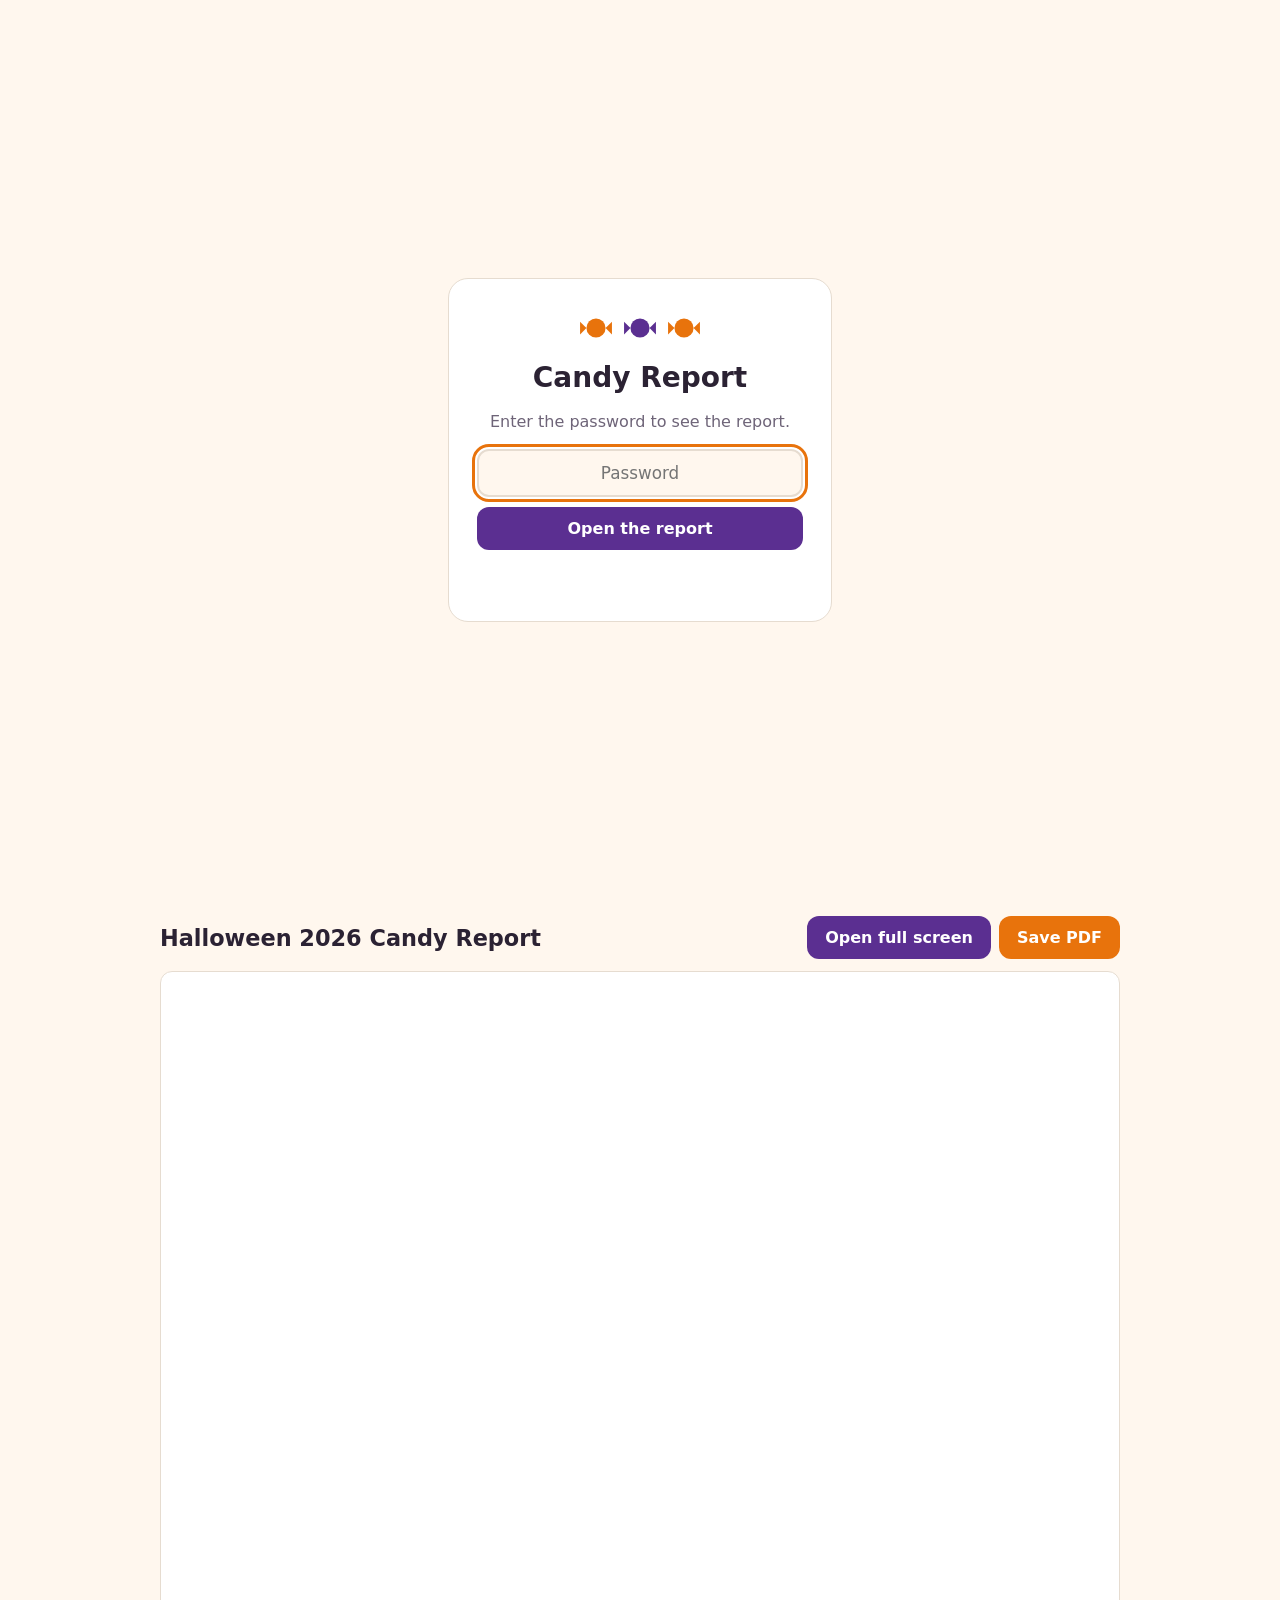
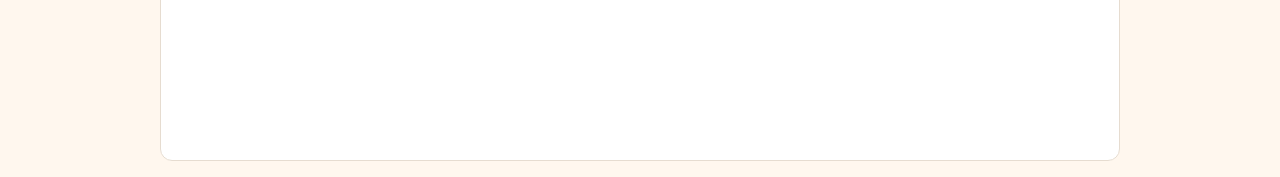
==== CandyReport/index.html @ f0f27c52 "Add password-protected candy report page at /CandyReport Standalone page: no links to or from the re" ====
<!doctype html>
<html lang="en">
<head>
<meta charset="utf-8">
<meta name="viewport" content="width=device-width, initial-scale=1">
<meta name="robots" content="noindex, nofollow, noarchive">
<meta name="referrer" content="no-referrer">
<title>Candy Report</title>
<link rel="icon" href="data:image/svg+xml,%3Csvg xmlns='http://www.w3.org/2000/svg' viewBox='0 0 64 64'%3E%3Cpath d='M14 32 2 20v24z' fill='%23E8730C'/%3E%3Cpath d='M50 32 62 20v24z' fill='%23E8730C'/%3E%3Ccircle cx='32' cy='32' r='18' fill='%235B2F91'/%3E%3C/svg%3E">
<style>
  :root {
    --ink: #2B2233; --muted: #6E6478; --bg: #FFF7EE; --card: #FFFFFF;
    --orange: #E8730C; --purple: #5B2F91; --line: #E6DCD0; --bad: #B3261E;
    color-scheme: light;
  }
  @media (prefers-color-scheme: dark) {
    :root { --ink: #F3ECF8; --muted: #B7AAC4; --bg: #1A1420; --card: #251D2D;
      --orange: #F28C2E; --purple: #B48CE8; --line: #3A2F45; --bad: #FF8A80; color-scheme: dark; }
  }
  * { box-sizing: border-box; }
  html, body { margin: 0; min-height: 100%; }
  body {
    background: var(--bg); color: var(--ink);
    font-family: ui-rounded, "SF Pro Rounded", "Arial Rounded MT Bold", Verdana, system-ui, sans-serif;
    padding-left: max(16px, env(safe-area-inset-left, 0px));
    padding-right: max(16px, env(safe-area-inset-right, 0px));
  }
  .gate { min-height: 100vh; display: grid; place-items: center; padding-block: 32px; }
  .card {
    width: min(100%, 24rem); background: var(--card); border: 1px solid var(--line);
    border-radius: 20px; padding: 32px 28px; display: grid; gap: 16px; text-align: center;
  }
  .candies { display: flex; justify-content: center; gap: 10px; }
  .candies svg { width: 34px; height: 34px; }
  h1 { margin: 0; font-size: 1.75rem; }
  p { margin: 0; color: var(--muted); line-height: 1.45; }
  form { display: grid; gap: 10px; }
  input {
    font: inherit; font-size: 1.05rem; padding: 12px 14px; border-radius: 12px;
    border: 2px solid var(--line); background: var(--bg); color: var(--ink); text-align: center;
  }
  input:focus-visible, button:focus-visible, a.btn:focus-visible { outline: 3px solid var(--orange); outline-offset: 2px; }
  button, a.btn {
    font: inherit; font-weight: 700; font-size: 1rem; padding: 12px 18px; border-radius: 12px;
    border: 0; background: var(--purple); color: #fff; cursor: pointer; text-decoration: none; display: inline-block;
  }
  @media (prefers-color-scheme: dark) { button, a.btn { color: #1A1420; } }
  a.btn.alt { background: var(--orange); }
  button[disabled] { opacity: .6; cursor: wait; }
  .err { color: var(--bad); font-weight: 700; min-height: 1.4em; }
  .viewer { display: grid; gap: 12px; padding-block: 16px; max-width: 60rem; margin-inline: auto; }
  .bar { display: flex; flex-wrap: wrap; gap: 10px; align-items: center; justify-content: space-between; }
  .bar h1 { font-size: 1.4rem; }
  .actions { display: flex; flex-wrap: wrap; gap: 8px; }
  iframe { width: 100%; height: calc(100vh - 110px); min-height: 480px; border: 1px solid var(--line); border-radius: 12px; background: #fff; }
</style>
</head>
<body>
<main class="gate" id="gate">
  <div class="card">
    <div class="candies" aria-hidden="true">
      <svg viewBox="0 0 64 64"><path d="M14 32 2 20v24z" fill="#E8730C"/><path d="M50 32 62 20v24z" fill="#E8730C"/><circle cx="32" cy="32" r="18" fill="#E8730C"/></svg>
      <svg viewBox="0 0 64 64"><path d="M14 32 2 20v24z" fill="#5B2F91"/><path d="M50 32 62 20v24z" fill="#5B2F91"/><circle cx="32" cy="32" r="18" fill="#5B2F91"/></svg>
      <svg viewBox="0 0 64 64"><path d="M14 32 2 20v24z" fill="#E8730C"/><path d="M50 32 62 20v24z" fill="#E8730C"/><circle cx="32" cy="32" r="18" fill="#E8730C"/></svg>
    </div>
    <h1>Candy Report</h1>
    <p>Enter the password to see the report.</p>
    <form id="unlock" autocomplete="off">
      <input id="pw" type="password" placeholder="Password" aria-label="Password" required autofocus>
      <button id="go" type="submit">Open the report</button>
    </form>
    <p class="err" id="err" role="alert"></p>
  </div>
</main>

<main class="viewer" id="viewer" hidden>
  <div class="bar">
    <h1>Halloween 2026 Candy Report</h1>
    <div class="actions">
      <a class="btn" id="open" target="_blank" rel="noopener">Open full screen</a>
      <a class="btn alt" id="save" download="Halloween-2026-Candy-Report.pdf">Save PDF</a>
    </div>
  </div>
  <iframe id="pdf" title="Halloween 2026 Candy Report"></iframe>
</main>

<script>
// The report is stored encrypted (AES-256-GCM, key from PBKDF2-SHA256 over the password),
// so nothing in this file is readable without the password.
const PAYLOAD = {"v": 1, "iter": 600000, "salt": "i9+t7NApYuEyCTHxR5Nxww==", "iv": "vO7kNORHmBmh9pd0", "ct": "npQwHpH5jATk0AqPQmYZSVbtn05bCXrUSio6FEFO1cWFy5tNkdvG0ADZXM/Y5foGq4e4LUH/PUqhp1mgKQ2ruNM1LXrr7SxqMwedUv8TKD2nwRhU2RbmVHGTDB8aazBUwPCdrXLbvmLLJgnyvk6ecyXOxwoQQO+raNKshMeFjqYUWlPLGA0cwdpOCBXOIx36bBrAlApdAICyLEWVL6FvySiMNRMKMeyy+kqQrQghBudt8ZKK5YYvhCWLg+T4/[base64]/nqAE0UD2iF/U55GPRCJj/rHFS9TOmW0VmPaKnanthHMBVJ44OnhhOWPYSvpzrOrpHgwjJASCMJmLYyFt8/vlKLHEmaR39Hl7aInn1ywsD9NhLf+TiJW9+raN8O59sY/ZUoORo5eEhM4czgFlblsgjQ3gKjLneUZmIAO2D/liKV6tiqXgccxSceqnA7epS5dp23MLV1/T7VQ5mpOUnR4LFfFD+ebdNzTpDSF7GT1G6LtjGTK+99fU7a+NapwpXRSQJGZ3ke/2eQ2JLVo7JvXcPONFNgXwf8YaQnjdCJEr4jX0TScozhvqY3JhhrGiZV9bQtWYhu6cZ/0VNBrF4hBeIIwqFX+DzJf3OebTi7fvCWZ//QIDaKIZycLCmrc0gWBf/28QadOnCkvtnWsQQOYZ4BGB4aXsCA6rkBUWjv1skTqmmYOnvpl1SPGS+41V7wPrJx1x4K6cA38Nrqc9WznpQocreteR+MiFE8Q6IUrV2Etx5Ya13azoibeiu8xIQmrdtNtAt7cxWDB1QbzOuy5MTub+lcT/RG661+FXkdvsogg+kP+aaTZ3CGdtyJPnkwOptkda6y7U2w1Ql2xvui0KNkuGzjHq9UMdkrbYRCUr9KREzx4ivSGMOGwjmu4PfBdwPJfGkqAFio8uNsRjcsbVPEjncRpUktMKpZjcagOQJQ6qv1vKi1GoOAhK1pcM06bOc8G/2NifPXSQV86Fq/uaiYY914372JJmcED2tHIR0iqW2W9h+Mn6CsCOjay0tYe+onatuHx0Z1rw4cTYvp7VNFPQYOzy+b4YSNyK45dluBxANGX/nmE//0enAzp8XZAv2v/rEhTWx9yF/KTBEA1aL2NKooTx44PlpTDsfY+W671dNPgzFWPP42/j8wcsgwbFKv7xu8lYwy6tP9sNtLRZQaUn4LSET/NjiMGn7dm/fxbXGfpiG+VCmkcWISUmZD7n6azreguoCv/RX1HkUbnUVo1cuSH+OWXvor5rhcQu2tJV12ksszgANmpczOriC8ftPWImVWqhUwEC+eaykZgxBsIPRHjQ24GVadU22Km3v0aKhYdWWndN/IP1FrWxoEHwcbRVpMluAGQ8REgFWZsgs/Sg9YhQ7eSXxkk08FK52Bj494EOra4PFcTWXBec7WppSLicewbpeuPMDycKMpz2tCcX45ef/JG6EPBFOD2nI9//qp9p4Pm0TsKLR5RLl7bJhJhbvcH485Qhnufk1zPslfVVBljPX7O3VmQgPNON+awNSJILn7Qjlne0fCZFRK/qR16Z6V5qJWg1JUD7jR4QWeJPibzlbT5IO/xhJ38/+N6ecLGLNLpO+SJURwBWk1IeXk/BQBUcQa1XZ+03r61HipXj91EbkU2Rv1Tm1eL8uVM+dFlFS3SNTHUxm2gzxgA0E5GHgKZnnsQS5/lJkSTkxOUt/jhpGzJbti00+E6va6J5krbs3lm+VHp/UknXvT333yVEp3U/C+Lq+zmn3OpiAX9rB+eMZ2G/CuX3DERhNOC1bhXocazELDMsNKAVYhhaXqkiAynRoIOr+gzWdmCfGBC45XwYVznqb8gvNtDso4bdkhI2Vab20GyLZzWbJ+VGVN1F0Yk3C637eogIRIgxwC7WgFVAZeKvPmfps8grxOdOAreJCuMyt8R68cbvYMKquAv5XtcUywzqJ/+Q+rGGWP8E4WV9WT7Y+WEAH7tMHL95Y9UmkBH7AN3Pz7PxrP5zJ44BUOCb0nUovCZSYBpApGx7OMF17VRn4cseQfFj4Q54n0XcIitDTd1UWl801NwPkA/WPJMgWd6mMPKavUg2PSRf4PDWpwttwoqI+9U9kuQI3OazZ0Tb0N5gCBOXrxTeY3LmZTO6xCkxM+XiR5ODeHbKMUgm3RLXpzb2j4K/zk84hrAr6NYN9hcn7rYgLrOMzi7cZAQP3ofbes5lxJCX9quxezrwPIRnfNjkJ369wS6dFbduQwHjRD8IkUokoVBgRjfXRWKI/mTh2WwTd9TVmCI9wjj5TnCXiO0xrc2ZJZ/[base64]/ykphuTxxGFpeIOXscKgRCcpNoOy4WYXIsjecXGqngN4e42A1gLtq8xWnClqXZ3OtU88Igl4XQPHKuAqfaoZax3zDBNdeFne0Cg+XZqTNfdrxI4xzsr2nbS0W9FvpGmsjJF+9v65tvcfJtWezecBfItqh+vzRZBp4tQvO/QIfdCQC/ZWY1v0UMm8AeVBTytF9PfArkUXJ1gjLa+p/CEp7U1nH+5/jzv5rwqP6cPLTYCMClYh7FJfBMDk7xwVq1/IUIzROiEvcOjzfxkVLT5XEkq7T0ZAFHqIK30F+AMjPDggCH8fYfZdl0Gr/Fc/1ugb77jXvcjTAKmKBLGSCcNFrkWUrhPWnyabNkaK3hcgFRuVeKZssaWnU2/wIH2LENgZoukcyCqVfMRoKZaS0OV4irEDPUES4SDUb3JWd4B9Er8rh0i5R4+Vx42WEACccLjGe+iZa24MObk4T9ue5208/wQ+TkwVT5jTf5QnbjGAa9CsEAwC+zF/nUk5mr6EkxE14OgXMzCxaSU6bou2OTgyUG6dsjgAhZpSbfTTufEnqJZZXVRr7bedov3Qc0GlL+yHxpOC316O5oAV1Lwln37gC/e5nAYpT6DD20RycSK0pWKAaJFiBpPjcdnNC+959iNqW/4axIav/DT3boPJc2zzKM9l16eA+jIBpcNasnqmnPag3LQgPw4YJQ85LgCZbIBCSBibCASorMp5v1keUiiiy7mHvEb/6L+gbz4SohqRYCiLn1ur9hvP4gqaYjW0uSdPoFj9RqXPZ7or2XWRanChkWmuX3XsHGy/j7+zCgl0hiwcgXNBwP9yn5miAOSWGvHOdIXC8IqTYL0vvg5EXOT/0gM3ITg4OIYv/yLvzxk/wDRtAyl2c7CXODBK0R9eCYXsIH9BsfDca5vRnrwNHG/KK9CUuqXijReEEegfElXuhuhvhnj8s+d8kFj2EnivSMgInEtcf25LewJRdSwaQV7t3KdlF9Z9AQ6MlgeVvrrmKIy3VK6tIM2kPbiG3J/paMsx+geSufrxvnGh0XLNTnAF8CPV/+lm24wDuayNO28SsekK+kvXYjjH8KCvM1RkwOqQ/WqfemeryXyJ23gVnw3icdjPy7JhHv4KKvZdpgceG4HGFyiHzrKm4oryFtlI67MIv68q/91ld9S9zJIk7PW7HU5xqMKPLWGx9GV2BphhXr2hbTae4pXA9PDdTJk7Aey6tzyXtPSVYXreVXUip5Mksu5rm08NoSOLSoWn/c/xDGs9MYJjLUXRwaD62ch2ONDXhCf8CRiSNqQmuyE7L8M/T8intI0/A2PXSfTk3+OpKC13VqM1PLMDIOuDa8K/mCcoJvpD8EO3MDaO5XPm3JcvmMrdPY/+cca1RpBELErGbDmSPI48tYGMOmqBIsG2IIWYqKQUCyNsg4bqaRPZlfDu1qfxWC6xl1VJPGn8SmfxLr4myEuxEJjGQp8w+VFRauMSCrL9oIw0+/GD8ywwFEAQqnJRKU/wDUZlonetyDvTuUbAxJ14ownG9Kaf6ZMPdHMNm0wqmhL42RispvrHAmC4WJ3H3Nk8ct3YVVtVatmTBHZ/aMGQPmh2shDfNx5uVwdICcphXfHaNmis+bzrWwVLOeGBspoj47rDCdDBf5MQyrfswap5w0WgKJtb1aO05wtkqdPSuu2RIQaJXnYZS1chJ15Z6kZIAaHDKw6u3Nf/Q4xFECTxCiAluYkbYepGkfem82GvBtnTvoWuet2xGCsZi7kI77oP2hByRH3gkoDmj2Q4mwFBROjLiHMunOzD/[base64]/uG2T+qCsquhO/pUrzGaEu4/l8l2LTBsQwIFAuY42vCcLnguwQ9xLc7CI+1w8PkxcQQBaJryoSEJ02Pi4svqjzwa4/Y4te2LxMU1QYV2vyExszlAGEkAFWFYhaDIyygryim53PxY4ixNS/zlu7XqD+58fzj+Q9+DJPbVyW8PQsVxNqJakk30r+LEvyblPhxwip9Wi3kmatVLlm9JOODr0Xqp4wci6uAKnyr4gwkbu7MbuHZDxoNHt3aP6fdbgLLQV7y5PYZY2muggCXeJoJmvp/ms48aTnfdhDmqmRzuTa1ckVi5uBjB93LCWfY38gczuiLDHYJNdV8BkUaFYgAv18YCX1ycEjmE6+ZnmJ9y8x+6f/godSlbs+yCiAURVHtO4DKL2hkgRNRzirx+de6eUbO0J2SgMhISKrZPOos4lELCKjDu9/GpfjGGKMm2UOOJbFAi36e+OzyAeJCN7DuaXmTIbXbQbdMpRQH8zlJuj1qJHp6K+Ck06MKMCqkjnnRUizUhEbvDv6b4vDXN0UyISNkKODH5jIp2qBrYQLbS2dYaupKNRuAUKwPPe4YOFqjbLFd2IHA+taMdO1ftZ7BNY0mT9BnEFnd//o+uTN9cID972UkY/WrsdQxqk2rTnPIp73VmRcAXFEHnQvnY4ymWcvmwt0eP16LumrvDXpn832ATcofe+RMXLIlPv+xQ5auI5ZhjRERx876XkKcyVsyUEjprhyOmbjGu/LMplKu2K62DSAKv96hCvXzMo+vCeP1xYxX9RbEBioeMQm0iAPqYPUEJfP/9VBvFeSX9ZXaWPmdX0NLemnVSkQTCHgsEy1UxdMJnQL740875Gph8JTEkDRyXDbwNDJJ8+xQnpMswRpEETVvp7H/FhnaYfYcEEE/Fcwqc0n/d9lmTs6kY718dO0hYgMqqFcVb13qV3LMG1nNW/BDjXnyrdHpMaN9QeBAkkKiBL/pAz+nPp9jWImRH/CWK/B9Fgq0q+Ak8fb/[base64]/dtg8SSSHpFgbo8SIzIYS10tCOg0Jrv6w+oq4DeILR/G+SHMspGDYl8ICVdFuZzDAtY73kgrhHKAaBWsPDL7K1ZZX+rPWgAC2O4Z9F3sQVM1TyIAhh+36Pm7DmBWGbuV8S0NadyeY0QoJ54lo9jPTpLTPeXCvQ/bzxVAa6TL3UwyZbwduBJ4GrYOUZYEwUBroPqZw96K5Udz5Qbnh3fjUHggC/D7AFediy8hX99vmgf7g3/AscfCWJzlXpaTAxDF58Wz4mnfIKsE5gFs4qyFaemMt88fEkVElGUFJgh6zkGoy6FwO59lvDwDHNJAdccavlWbxjvz5mDy9PIeVQoWcM9XXa9OENkfh8rBBcc7bJqkDBMTyTbIJvboXJILkS3zmgaFx/6j4rRM6AWwhicGz8kzpb2+wTJPtX1nszjmpwK85r2N1Zsdkb18/JCocDhYj9vdHpQ+ISR/[base64]/Iu4Dgud6vH9NFrGZGtbv8gwu+BeT/IjBq8SIYkY2k6JM8aVN88Tdi21H8vCJ9RRycLrbB3ocESp0qw/8oe0TX3fUTY1hdDVkzrwIy31UF92S9KNWg5UQZNdKBqfsMtl+hRHmb3sn0vHBuNu2CKjswXMh+G+CIw04LNpk9qlCmddWxU1y8tBq6vnZs+6SSkABOx6pDjvKgcJ39ZYeqSfjTsDyX5+MC1OJ+K7NvFEGT6vriWYAjnKNvtkjbGT3GVEkHGyHeE1/kZzV8vGfijnTtU26oDjZJ635wJFfHCFfL8a7BT0m0nCve7dA6movH2anSy9U55szTn6l2ERZ2jQJdlqTYeC+WP1PcSqY8lQe/V1HczzJGd78qqvyf6h0hW+RJNgFCJiP2nGgjYCXlSQukkNth1puRWx9ymTYGQrLt94R/[base64]/RgFUi/UJDN2fswcJoN7RR6p6MOTei5h3BwFh4Uf4K9wvtBc2VuOkcrsNB2AQWRlSUeY9sFsl+/KTNhiV6j5YIobYS/CJ1iaRswyygn+afVp0UscNfMa+lA6s0FZ0O7CMhBP6JE5ud6IAEgz2bB47v9qfv6igfeZFY9/UvSsUKpZb2sWjfXFgCLnLq/TGm8z30AT4d9Vz8VvXJyhA1w3LoIcZcN0Hrt8MkHn4y8nfS/q1fySFS/uJmQ7Rdi63hCyLiU2S+A6LGmZtSAYpD3i8e9k7ZBeZjlsKMc1+TR+zAMe5uQwx5x9PY+8LsbeSYycqSgN7+XS0mjwzgoOu9FkjcVpAUiJhNr4mRoAel5yg2Z2wkFbz0z65INw367jwWwcS+gnCvk5ZyGPuB5d8iqPzsR4IeFVEBhu5tyGAfgIW7tV3i5XoBhrIp/7kKyM5ct3kJZIFhFJVuAZn/B+6qwEfWMek24QjOKLyy6taQOpJpQrwgGy6KzlPixy5gbnue9aSUeC68T32R3lPqXfHuJ+jFDftuuy80wkD2w4hj5sfZHAp7QYSgN8mB4VNWCZbQUmvRPu1Knmam8fR6NkAUKvkd66Oa8PAufZDPQHWMVh0W4PvePbc/[base64]/A999leFuG/KznLeIg/AuNLU0YVgi7deMwmzOlGqjFhVweUmNy5uArgyI3NjmfxOJ/w/IA/iHz9cWk777FLW+vGlVQdLRZrP2LxIq8cO3AS7hq8eO/7mYe8kRazwMPFtWNBAx/rGZ8v9x/53CbynzQXriWlfDFOW4o2XDAtCQno1N7ncOcx9RKu1Sb6xeTR5HDIMorV43n1T7aWKZYEaboGHDW7vqmLp1w66NuekGWKXl8ekQTT2/ZBv0qGJa8BUnuc9i8PsmbqmljqNPm5KHYWHI23XJB/1tIdR8iQgqfdYbJVD751nCzVwRV2mtIXuS/hJyUx5NBET5wOP8FmADHV7c3WP6WcbyAUIwGaGnp/ciehMpOsQwfmTkixTg7QK6SdeOENMLy1fAbVkDXu8qhNS+h7YAyyVZdz+TTMHJosOu6KY1Ln/rtn3XG03tGrZAc+0Ve4tlX0t3ta0nhlfNCdrJ1FxB7HqhP6GVDmZPP2Ou9VUNjN2QXKod9MqCE5q5Cx0WqvgF+nU5tjAt3AVb2HfkclHw+iRTpd4uZHJDxnYM9kU+lnJaQsBLRFHDYMUcJiKF4FZg6vMyNTsEtpRIkqPSUS4YJ/+CfmBpq41m7eIU6Gi6yAvoacuD2SVvBfTTcv5DTS4q6xLs5at8VlcrgWpLSuwHnbV4SExlmhQIxjCilziJ3itpp8mFu7627EkTMLDz++oOrGm7d1tIYScN75g0MSWHs2RmnG5CRiNeV8QiiXIc18ph2aN9gmwIN+ujbiWXxBi/J59SvHFT94uv4PPPk5E6ULEIWH360Vu8fY0tXb4hjjORkFrXgEISRTYcfhbY/3YoyLhNJp/yjHlG6o3XKL+4kRE3peia/l1n6WGH7AEhXHulOZRr0oAeOy546M3x3LbGVMv2nhSBPju5NtZ2c7NBelq84c+KK+IYWlft3jRYRTTDeGP7I3BZg/Vi1bNjrnWBK5ZR/MmvIa9zfqf7QATg8kyr0r3a2RvaBsFdN4Gc5/C3eYw4kzp6Aix8mlAgvQ+bNEJ1eBIld8EizCzw39iAOQLxTHhxmmfclfEJl09gOH18+8tSIa+p75HNNtMqsPr/PyzL96/IXKzDSaWaGVfcAJmQZlGH1hCY/bpxoWZT/OJ7KekMpVIDOLXwk5efofxPZjf9CcILLDen1SKq6gT6dBhEjcK1RD6bP4btoZ0Lji9ZUHCp0cyB0xMbLcBuEJTUZ0+DFGRQx6+5MILPHVe0epKWX/CT/4WEm+3fNzigc+13V7B4hu+0KqxOLU+p6CyViwakljWXAoJRViaeE3TdNt3VwNrjxy1cV8hXo0/A01OrO25liotr7jIG2CFhdUpZNAvDXvpEYXt+Ixst6YA1KOonCpFVNgu7pokP303eMaJVuoz58+yKmQob8NX7hk6J8V/BQBkMv+KeYlsdVoRclJaYImp3+Ynfb/GVmrfmXzyY1y4A6ofkfmA6qM0iBKjVcPIzsfoUgT1kXGTRqvklNty6ZzB3HcfOrLrIKAEJ/4xo4xeB1MOngRVvle9N9XuzzgdP1Kt0AKgYhI7f1bbtoS1w/0MUXJfAL22apPZD3+1JM6V4pf+sZdmNxF+6+pQmBlmrllllBF3jbeanR7q2Zut9qWh9nSUZIk+TJderx9i7V+nr7upHLlKaNLVf4X96ciQ18i3ljfOJMjGgdw3h5EdLiRPR+Ze/ksDcfU70aXawdQSEWs+7nU9fureOn92iRMvuwxBbVnatAYWISfnkd4EIgYoa+vTcBTy/c85BlVK0ZeSbMfiatWQivV7xYfOyW0NBgFjwFeWtuHn7z08CkRUGSGewxXOR1OAF1kCSBHmhIWhHnwUEPX5g5lPLDKhnaQ4AIBh0rmphWpFAA62Vu/Gu4/DqCe0r24Doh8cUkqhSN6eZW0kbiGwLp0suXjjvuOCM70N+2L902PdPDw9FHlKMjjtLGSj5njxGJ2B8YnU0J8kQq1Nw7KhvI/EqCz0BhGlBUagYzLfVEalLa5EuQugPtc2Vm2K2KXtaugZreSwF8aZYOw/nf8bjAxUv5vIIafYmMo+7ObJIq/Q10ABWX+ZdzliP89/5UcvQqjXIOVr5vctTOqfDUqPnxkcDjYEMlRfUks9yV8I19aEmdiil3iS9sYhpzcMalr58c7GpR7pldtaxTryyLSNgMVlm+jTUGKQNx9dZUAmRdGsfupaIu3VP1lsH+u46HiXUC6ID7MUcxDE5FhAkLsJiy1FbR5J3WC/smN8J+LM2WKGAT9aSKvvF1QQbgXGEBzZFhU1hntVBfBfDjLnfsrPxohHEoWVOC7MD1Njg6nZsFstRb/XAJ0oFSMZ4heOahTz3K2BTiAbfaruIu4d2l3w2+LLgBr67RG2AVI4gVR+PHK+e+Ap2YNlEzu9YOfde216zDERP+cqxtbptTvKxw024Q9jElLSeY48thxqnGmp+EadQGjEelaB1vP8fl9TPKFzfMTTBGniDQ+bBdW1BWK8O4v6/2ZBwTs5I/i3WkSH8UHsVi5GZIx11QaQOG/AViSDheaSQl+0f5H+wvGd0dHfGeebPv8knfe07i0m42sUoG9nl7qt8W8pvb/HF0oXXZf1oLXwQr3Q/e6+IyRk0hsP3qiMMOR7gQqgn1TjHVlTSQn2HAojD7MvAvz7qeErBjX4kafkKhV77hIETglcF9sRjPY5BF9B5x1Y9LyglHlNiv3sv6YcJhpe33cR8/2IDFf5BchKgOfJEELKUIIVezHUbU8NBvcg18UJua9jEvhfvkyY5ZYNCqW7pEYmr9THGsm8uiwsdl/phqGjcwHpeK6X68qpjFPVyC7APlSOgGB0TBz4Ly3tGK6u5lFiOenOG/COwSS7kqnf03p56MaXmn3+qSdHO49s0nZ3Iwwx/vz1/161KuKOndtBHFJhI2o2PG1qRCvYoDlROuvq2Apf67kFOMNwgmcHgtEoo+TcgK6zX2wjL9uDfBcB85SMZUkdsCjHde3xLQhpaHltSh5luzTKGfXs79xFkBp81yynemFgRFWj+Cx848VbtyGlleoioEDPPncA7H+aAkKYDKfSeuLcTRN3u/m7q1bN9ZdHo+EpACvTD/occLGTxx+CXigfQz9yWfxBURzkLdoLpJum+hQNUURjMIVwlJtO7rj1NFtbbkYrPBCTQPaH/7/qs9D95f0CpGnlLl9cYj6D698DNxJdJKPPWDH7OTRZqCnpdwna1wEG/jzkPOXN1dh6aKTbAkBFqngvmKrmzawJb9Cm8kKfCW7nyr5+MiMEkJ0b6nMJv+UhKh8dsUDOPtrOu2GCHetKs9G9ZGEnlnpgm8MVGjPTWXLhu/Pc3m6BR7qzuHUAz0Mg9P1yXvJPduJaSxX7l31hj1bReecoazXUwSkpq9meJjCSjmVQkRMI2naa3O9MgMBtNvFFPMNbL333eS2kZgytsXLViUKmjar/j2aSZYbRbd+Q1nrHVxZz/FVs0NQhBhLHlNrcxTCFtHsUe+z+PjHoaCUgSz0CzK1bNlUWo3eXJDGFZsxkDbUn0umlN7ddnpkzjjpnYcJ5At5gFlJUg5ZPWCCcXDzoz6W/EGCsRqVRPKWg0Q6YTF63mf4eTsTE8YXkX4FmI/BJm5flesfFWYAzkKJ9Bzt0IwcW9ncL0y1SmrQ9gPCdfeZ2v23uPOyoq/ePVgMkBCSguqXDCmkakQQCJ2EeP4BiuCYnfqVZSdKt3IOGBhBzi428NcOt5RlvRVcUQDhehiXwBzaLwZaSY5CLmvtZLp4XSh/JuMPTJNDkMjYVXmRuyxAP3M9v7H85zL8IgXBKgCzs6+RQqwLVVXsdwR9z4mN/mPmPLQOJJ2Yxdi6ygCJSR744QwSXJ5vdAgy8RVk6AxrsVhiynj8Z/Ev5POYuAaNt0ZOBNmhdHwt6Huk23ylsV3yVao0XJLbwItv+UvsXNW5uRu92NpvX9rX9ejB5wwOK9ckKN2xMOV0c/HmtC6ugKFGTaCl0P1lkGE43bJlzwqSKXbabrBxSuZUAAV93fgjej07CqKUYLkWQ82WP+wQjw0AQefIKXetlr+fapndLFhCijDKDClhmeJKuQmaBj67OStxf65tky/wh8TjFEdH8AD1boc5Ywn08jEwNmu8KuUihoTKRyVBj6LWxkc6dWBsYT3U71uXAxHLI+B2d/CCUrcqwZ/3BCopd2aF5dCH0mjKPAJwD055tRviDz/qAcRgZP7mf2DySmMXmiKLidUkGmDY46gqnpL6LtqBycHWt17pCd2CwiH0Rd7EFsHALiTiHm/4H8uKL3vhCMpHE/n7Q0eW9U3ror70mDpFjhYuXh0FKsk6kJAS3/KyuvIVPgfrYpB/qbteF4Hl2IdhH0NgOTSi2AnGTjlmGOtNCH2/tBrjwzSxFi0HcP+Se8LRFGSuxARK4EPm1wcYujWtx7ZRswjUm4HfT2oYToWta/v5wJxM1FzA6JAzapQXPyeWv2Yp/px9k+C8vtf3U5fGS8n+D+t5k0649Q3bUxtRk0/5tRxVkiO6e96WQMvNnn5kR64hUFYxS+okXbKXe5fTs4dmdCds/jMw3LWxsskm8UtB/RNB2nveL18hW1VZ0ee1wQrn9+8CSGpVEybajYG3bm6Y2BQ0tLdLV/T63NZRCMG4J1mCO7hFEUKhf5q/B7ggHOZpn3zQZPejCEWUVgOEkcaRIF9i95TsTeBno8368SSu8EmKXkgM/ueTh2EowfZPB+Ceq7P/GltPRG1LokRAnchqgzG4zIC6036rs4MVZtqkumv6MlQO0+Yj5QW7Nb1ItQHOnDL7RUdWfaolIdfLDIMZh0xV4MLDpQs+rtIqfcqYeM1RgxmSmUftt6S5KZssqSObq0GICQY1WRto2hfsFnCazYmzq8CJKRet0Y3kGX+iKtVSAE0vhRdfCMDTfuOGr5/[base64]/xMzd3avGsqdbCJf7XsimkOG824seuLOevPp17OFMtSCeTPfFitNTGGz16xjpn7A2OkThASN41ZRdsSrapfkAXc00iqamVvlFy8tvK/gWY3rgKJP+7iPoGGuNdV5SPhYOJFLRgLVTuzKmeQYfpJpXFMNGGhOYUa+5oGMpeUc2BiN4wpvcGhSkYL2cp+j/6xMlBbkicV6s26CzLP0b8giq4qJJkwEg59erH8fwcXwc4RaJ4To6tHDV+AITCpyeYtBq4xdyoUyZIrZrf3PUHJyLYjg1mnSQwv5MM/JjEtigdzABhq//3NXqzgfMNRMOaYqlOt1dB1M3/loqzGo/2PahdwHF3j6BAoO1zRfwjJQZnbx8pqnZn3YJ4ODVT96YiZ2qyxw2HYxDh8dQJeOZUJ7jX8edLWvPGvNVn+2q7Ud/B/FZM908ns1qNdjetaH2Zrgul9OnMdrwpEGYbAyiA0Nmf1FPq7YD4MaHYq+f91E78nWeUNOoPrknfN9+9jGrvlsvPw/npFaK8kCMNoqgNOIOOETylccZ3DbVPRuWc4tbm+QH0WCDrUEKT+oz9/im8moyQOBz/[base64]/ckGvKpWRMd7/EF9q54JApqmsd5n0YdHQXO1VC3UWwyv7Nb18wDTrzoOwmsdFZzcCiXo/4pWcjCG1rn4jgYc9h+lrUCMElEDa1LgJw/yRaaWW5ZUBrlELjT1lmDrBwxwY7fRLdejxA0YxTlg08mfwAD7aFGKNo4r+0ERqSWBT9PzNrGneERom7RzLJhIjK/JFpJ2DolyrBWhISIwvmJHes6smbg22heX7dgWbfkxH0mXb/JhWJ0deld6znA4cZfGv1ZOO3vEmE02uogAdzSJ+fLIWDwI9uUS0WlzxSet4PT0Ncf47iwzmzQ0pnNO5eo8naVSpUm2xZmjCQsOm+uKU+2h317olo9iwQG+wJyFI3FB8utj9esdK/S+CYRSL/qbL2s5mSRGoE3QqzIeYzcqVSNNMEmOpptpt5vzqW0NmIzB+NAplG8U81M6pVZHtH3aL5ccEo7sSaC2yh/K4BiVjp11S6fyWP872eVq3CexTibCKYVCU9wSPkRKmyKf1jmepew8raa0G0+axMgLHDit2p51afnzV7kRtRqN5I8WNCjWyn0v6mOJfjU1MmbHj5wB9jpAmtL9QKCm4+BHc40zOdxsUCiPvTwGYnpaMhS33aZoUOq15BB5jzwhS4/41MNSMY0Hy7STTJwfOvJo699oSGjT12NryvICUrTnFiVtJWdt515565/ebZ7R30bbk1srX99y8twfbm26JOD3Cf4bMhkv7Z9h5iVYIu3v6qq4nLbZuNwfOQ+sr0vLtqPSvNrOA0kzFI5cXYGMfrtDz7Ts8XtFYdhWOsbhGz65Tt4031z2nq/OTDPs6mHMC/1jdBQ4L1ZkMKWF0shVjCoVLDQ3z1PknSQATr8bnDnzhKiTfkvaSyEaTFDXUOYjbuo/DMVhT8+D7+kLLYhdEKfY2SWzgsJKwPNRcQgqWYimXpJc4+eq7BTxL9gyFEuf5qfXSlCp7zIEZzrlGxNRb9coA/LurYXZLe/2WeCOfphzjhXka2BhTPxRauQEM9HhRsQAlrpOAHUTNg0fCSUFfYPU+VmSrY6kfbAAi3dveyOWrN7QE2GIrkHL/77t5AAbg9qqweViqoWC/iZC2Sp3RSenfVjayTYWccwAyP3x3J94vW/6mxQ9DZV/VuuRojrlT+lz2Do/wndZRXrSwaK79mxflSX0VnF5iFxUKVLgS5Sdjzk43wnGPsHaSV1ijI06kf9drXKplHGT7ljuxzINQ1I/VUPbe2szfFgbbi3Zpu0ALZyPR66Ho9PGlmXZX53qEat9J+0h/LyaLvuQOzvv9idz83tqeRsXgEP+/muf3TWE20c6xTqyq9eXAuFKLhGn+E20x0EuAUyUGAkFtNlx5qWP5ByAYEEO0e2gMbxqLKXj3JufHpVm5WHtXkRm8eg4XD/DF8T+I5cSEUJ1TSUaT+XfGsOdRuyo3gKeLuJflAlQ/VWjZUAPWEbnsxz1yC2w44LzbjrfUqPMZM4mxXEZwz5sXWoHP/DuGewC+NNW+7LVWAVR604+canC1pwvkSdpA12mibGB9uJDI3PMYV1ribO/PGNWsdzE3uMqsRHJzKalsTWOG+9NPI1Kj2uOf/DNkoD2RzGByEBGgwLe5aPxnu6//B8b8ua8OzNBYqKygFAePve1efzJWwgIZCIdhJfmXht+4Xe9KEmn9pYb/NY8pc2v8UKU5JBFN+sE05TvzvjKrqamcnQMQQPgjLmSWX2F+mbArhZNo4FrwQPvXBVDIgpJle+lo9syqoJBY4nSPtwrSIWS4zdTE7SKdSuHbIc/HUsQQqn7sWUKWHySslGXZ6aw+Jo4jvrHohKh/9CMh43MiuSL3y4GhGz6LpGP9DAeEYk+lIgGh2OnI/BDhqo+FDfe6flWayLFn9EWIh+/e1fDueCykmEpXkKiShEeq8yEQ7WI9CuoRfztYSOIlCXoy0gtoDy3Cyg+PN9YAPZywlp+XTa76TV00ZAPy2aLCTg9ofFv6veuxt4/8mo8EX6fqG9DALHepj6ONXzD0kbSAw34nYyN15xyfhlMqhHMNpUehhK9EJ0jXQgYW5LQnl+A16rTUl5YnP2W+CDA5Uh7khFmelpdrDbLOd8GRxyaNnMGOwpVVL23RnuUyCz2oTc0xrL+RYqrnTpSe6wqj/4LowQRGhkwbt8NY1duBDJ4n1zfnRu0Y1/Ru2yDGmxSUq5SYMrNMSjzaR9BJd1bgpt3rAmtqYPAy8YlkqFlB50z5gZhH10wkWunAUixaxjcOB/6hTdYiykkSVOFrWgjflkj+hP4wml13xWtjmC2S+3PRgnpqWwe/ItKPLDUvCE/X9ISMOgkV+RVYhC5gIXyT44M6J6pUkwW1ySK4Cz5rt7f/kyS5TxdLSfm4HdVlT83Xql81lUFMzsxLbensdNYZK3aBUtffx8DHEsG9+j/g1emROWHYSNUu3HlmaAdNQdCFdSEaJeEbRkIRxNyMQMh6jF6A/9urTUpUZPr8lmJnk/1BS9OvAV91cwMHgDF2FPfFKnN5OsR+sDb+L0LynrsG25cejGUEnzOl4t+hATky4VV1+Vy99GzlzRkzDvU9UbA5RtxGGdAkUn2DYpUP72PNXve0i/f7v2u6FUFUqXTmsMY5BAG1KmZhpOSKkggkZoWr4AwusxhhBsdMszzeSK4FNjCYiRCB8U1zdKY0V+ZLrG8UMlCNqZNP1Y0/f9Cksg0Obj8mpp3L+9zXOC35G1mXp/JRLKa0ajyVWpMBwkzXU1OVhYuxwSD69gN3WOYfTlrJkXARp8kOBOJJisGYa6xGIa7u9Rv+TT60pH2HKTLdG8WqAM3Kh8suiVevkUDKKKQ9k7wla12Q8E49+Z+1j9glftpD3okmQ1RtY4OAjK2f/lFcbqa7QSLkq9mBAHL34YhLQZWJKjjukJS8IazxK8dQNsvt+6ZctZoUMp02u/9IPwv25nFgktER5y+WDgfVtF2jInjaiieaOtbIv4tfuGoYAJ9ZfGjbScTtF/PNms5mxh5Xvt3QxKiwAsnk1DAiavVw5fY2PROopHMsQNnQbggBXLVptgTXl7AbNKAt95xKbAI336Mnjee/IrQJdWm7jX7ebzsZ93HyMjFSLRyEa2uZQDi4Nt3W3gorpbtKzGE29ODpJS2j9l9dRxF76b4Oe5Fa7/[base64]/vVp0gDerehzqacw9ezQBHgy4jgcHyoAYiMhiYStc8hFHL2f0CxuHawOyTa6xardmWc477+QBV9LxTdn9Kj8EOjTc0+SkkYtThS7cnslDnsaDjPF6QToR72rQKH41A0AAUF0M9wacXmByZk93MZL9RZVc7lkbrv01oSVyKGn7G2Dmz33/4nCRosZmgliM/XNgrglZ9IEycBS64VJt4NsgJMKofoc+vMKYs1a/PnXy33wImQ+bFEXtv4NSBHYOjY7C1kZngX4PcfvXqqWixZc3gA38yJiPB6DmJxu/wA7B/wHAp1/O94G3UNmrWH7BFnWo+v2ivxpEYy0Xw4gVP3jQ++wLL0yWrPQkpVGmX9YrO4khw3tyoDq+noii0nHd34QPFl0afJB4RvJUCsoPlfB2rJif/8cZggIpp0n8iNhrdRBlyOKtMfoGrplmFHfSB/9huLOgJ9Ci6ShzvLOGb4sCuiCJn4GfA0Hvmec5ne3DxpB21OY5uEOTfGohcZFnMQ8FHL1uv19Zc+NCqxKsfTqHmywIi6u8Yw1rWmI4ukAJq09ZOUT5a4zycU5fi0FhDzlKT/BQ2BlupoDgnS3ysjE43Aa1OmJATb1PWGb6TbMsVpCMwTCBVzaEJ1E/iA2oUx9uVPU4gEV8/xVdcF/pyLZUng9KP9BVK/w0NWDyLMQTzIabMYJF7K8GxTEicI3C8APv4966KFotzNe1QiO8IH04LAKuVms030OTOKBpRR8GxkY1PHnBq/KD+8u4w14qcDDm/l9JDIeOZ7DtcvvZqZ7PqG4LlYuyyAv/mGg+DpygIBW6xSGLioLQVTI2sZcHTI7Ce+fnVoq6W4EY7lDxFQCWH8s0RqmoqEUwUheppN699UrN0ZcIbU9yL/gexHoCIb5itTpu+huQ4HcpHNv8+ekzQdomQ361R5+if42HDngpKqMM+wLpRF5bzWQ3nkJlv9AojJ8Ic8LEX/kL0ehfatKze3YS6bvBqlQGsliwzyLCS8Q6EORwDAaAHAKWe3sU8JeWe1EfwEaBdGrWEq2TyhF5hPViCDWoIkSp3p9oBJJ6nplMr6rHZD6fdVWNEv/FIHcrgbW6xJWih2/967PlDwVAwt9GmZKD2Ykvn1L7Md8nkfenYR/Jg80zw7n5iu3WzdFjis+I4XoiYlXLsrNjEbB9fDYDgxsfXx6GX6jShZzwRwQcPUWrpr1uPDIpZ/CRtSf8uNH+tfdb8amjjHTQ/l6F8EBVrPENEwrjGkqagOuifxnpFvgaLnIU8892F65jy3UFmrYqfB3Slba/8RUiyiHLw39ffc7OnwBmSpmlP+WEhS82PIt+W8HxcXWvUiFlsHLXWy7RYKfoOUs3dEEQhkEK9CPfetU2/ckK+7MKngMHmzPCu+9QvApfJrobPx73LQ9Drt8FUtZA0kHZ9wiKD6zIHKZpxb1t7OyI2aSQKnNPr/RoYxwh+j1wQtYGeMApbUPYKHF7UAfI/lst+FSR1h8nhklZcz8YvujCpblqtFeZPMPdXtXdAdUZdNaGYsK7T0nlVX6I91kPZSJctABK6vJmG4jV8v7asbBOaGrWXgq4dkttyP2/yZcYonD+ZQo+kCuupUuzW0B12SvMxLRHnl2CYTXycy6ukbIuS4gcD4xY5QhoukYZOyJxVpJaDRZMOKhrUGN3R8g5SZGQuK+UP03NbMOIzITEaKzppgcEh5HR5V0HhFb9fdxeAU+DI/0hs4/4yqUuSval6QSX21QNxppmWzCBN9oGHbf6Y0tPGvYr6cbx3YQrIIho6gjfEiZ5ChbuKCfXTntARFwU+Cz8/d3UxjAyireVU+7J9wchWvHJa9BCn3gtwZi07ovQPClvQEb5YrkRNhM61oEz04KTQZw/Js93nAvbQHP5ZCi9jZFUf72ouw1smCpMTeAGOc9RyaHGhvRhCEGWKqZKYsn/1CdZsAbkXe36zl1JIlOvasOwH4e9NILzA4fcMl2cvRmr1nveUw6OsK0wrWoQOVi3oSc+y7/BzDOkbJoNVOzWmSTzW2I0MYlXAahhIl+7/4tXWt5Nhlqu1jcGEvZUFbEDDpMdCgEP+3QHMEK5hMbiUhQ771Pd15eYMSYx1LZ02EJM5QGowMC/xJkyAEjH2XBoNQi6mxcZxVaV/[base64]/WLTaQ1K/IolWKNpl6W2GeMYosw/ke8TDl3kwQfysRQN8cXAf6JJdH1uLcqNx832tlzmKsTGpDTZRV8Wsqzqm9JeiCs4AY8zPsYmL4T8Wzwtiu3mGdevy7LG2IuP8LMTVES+Mx6DkHodbx5nwXpgvH+R6KgMM0CIg2SRGNsjQ95mOCfYCfH6h0aqLoeewH/yGq4hiQBiC+9Bl1I75oqt7xIYpxxvCOIzdvm5cndMXSB9KCdHaiAw9Ai/QEe6a2x50kSHXduDoE9+Atb4vzGR75g3hPANIOOaEqTZym+gbX7tk08HC9hZMSUH9Xoi1sKSCHOMTOVRdhYqfP7y7gZwmFUxBNL6Sv7IMRGIdRtrsX9qg5S87M15YtwvTrPIklRAhkkrPsL8ehstpLzRBLCYTjnLDuZbU8cywm4ME6Y/vY7wwe5giSe+FTWBJYXeS2yObRRc0XCk0jO2ze7feGC5II2nIzs4o0dQBHWbQ0WWOxwyvoUJETkSTEP2BmMuzMG1QIvPevY8VlQ0njpX/foWRyHP/X+eQVkgBCNr3kE3JrJLnwRS8FBQva3posg9EvrPu34t0v6gi4NWmwZRuvdXkbplqPYLZM8uOmXYFBWJExh5xmABF7clxDmzUEzWfN5oQDSSSSkXy4xdFt/4ylZU6yeLGb6zVatIa68htnZIn2N2RMECBGViGj/Xc9iHfuFO9QkX+UZ1Sf5XTQxF93LxRrxxBImYME+NU9K/coVtNRyMCn/Mqotp5DtqcfgNQQqQqOmzEFyuVMqTSe7f/sa2dVX767937vlIn43J42uXWtkwnp7bU35x+k5FSjCv7kVauwFpIlWJqKoO9Zd9zk8YKdEq8J43+CwmVpA3zfTKVDpMQQ8DD2gyG6LHsd5yvBRksNtJZJ9j/BxmH8plkc7CkzFhWLg6WczlytpsSezE9MqYvd9PLdP7/cxgav3hGzaV6NUo/6boN2Xw0CwDVm2/9ajh+MOjyfLl+uD9W6+jMv499derVhE6PXvBggxeqOF9UijHq+ZJpWm3VswBdXB7Nh/[base64]/ZB3Ax3kFh/Qap8MLyQNa5gDCL+kxZgD5hiLZBTu5DwcCGG6IGSXYZcFvWoAFQfqxFiXETgqKJCrqCcakwK2QcX3lhOcEkxBY165UyOwnmrf0tajBPwZY6J2zeE1LkiH5+1/Q+rmw7egcX2ri7XAfTLH3acMyM6IVttfz6bLjwHdz5vs1UIJIn51VmXVbDMPpGRyN+ixQ4VQdEOA8IKx8iITo7ZuDk8B/sq2gWS4v3OPoUljQbZsaFG1J342Uq2jJ363gjGg7Rx6lCiEjPBLaXIHdtrNBM9mdqXFe1FlfgfGTcVEMlA72vVyNuJBNRWLYNGTvS4JXsMU0Pgdp8laYMwBvsRe3vEfrLZg3ZmjHEmPTxaFdgAfbaHy7+XohaTWdVdIqL4D3HAtnW1iJZOA+cAvn/0hjr9GgctxPs3CwGr2up09l2kX/UujiHULkREKYonsrKlrRhAYNkIrjQAu8ETbpZQZfAy0vLnxGGcPZL+X9G1rZl09F/tXFh2m+/sck4BsWacBaAdr+a1r2w/QfU5jXrbBz+pZSrDhVxTmkDLgcXZN29uyfDsRCJXjCd+9vcEsWjc456f+my9F3uY5YGaFMfbdUZMaWLuENIq/nZi906iF/UKZdDz9N7AcbGTgyLWSkWTZzE07E0HTuMCCwP5Za99UE1OMxWYmwRpVd+Y9FRsTE+xla0Addgq+6B3MuH1Z/Ize/yHWS4CR00Wx30ILFndKuE2ISazfrTO9aIO3kdRA5R1O0ck3R7xdy4AGCuslSm9OaAumw7j17ubf7b+JpsFa1mIXIWbZL2fJY0iuFIpMMeZ58hBwfXXJj0KQ7ztUGJ0/H3EMYL8o3fUt4uq+skyJNH2EAFaFnJRJBzTv+NMohVZDYyHWJdQJopH6MdyNbYYyhbC/H0UZLs6pixIuIh/uPts8WAW9d51ksJ7Vwmqbjw94DKpOHqZnAXqcB/1CF3f/hI0VQ+a1E//DM3fBpJhz1hGNo/IfXMFY9/AQ8EBr3nojORygiaImkzOUaICPUXduYGkqjRHyOtGWWJJYb7GAFNDxpNMHBa8aF/avJRPculRGkB9yGni6j53FmzJmIoVsMyRCQWc2YOIu3Sj8Zm5qEKz/fz611/3Yi6Nz4ol8fr4baVMpCxwgmDcq1uPAbqeQRP1gHFGy+8/k3dFkwPtZF+AORQn1yyoBQA1l7V5T12agYumw4/Os5sZSL2IyOxhu3BjJ+3up06Ev8NO1K32qLiR+tD5pPVzdg88rFs8xssucnMwi4ekiirR/lkQm5ixbGEgt0kFsLeA/86kE6L8yMygNOtCqzWmOBjgP0/41aI3btOgJjGeTSoimMiqEjf3aI+m5KcwqlIih6gXdd2vutxLTKYVJzy1CNbloY65cdQvDh851crgdl+MrQPXmqkOr7oP+CGJR2MVkE3rbNYJS3PoTVaZsWBrdDE1mSvAkVpAPlT6VPbvNR8BYCZnXEGIVyqz03O8fvpx8vZJxYxKnNVWelL/yJ/+3k8+Rg/vwIytHBPzNQynN0jYo2g38hu0qXreWk9ISJ7fOAA+qA7JLTXcM+PHU+bmVvpCqfLwskzVEWjitBMLBa/VTXCx1Duw3+tKghmi4+v0V3yoKkpCvyClhqwwSea+kTdhneab8fN0xiQFNFYyWRgD1z2jLTHMNJeVheQr/[base64]/T0vgpS60sMBJr6n7OL3gNeieMQdtOBwi5aMtjlox6Hv0scWuqyf9kE0IXwXTjIDN9JE/8P6PsYKg6ctDW/Ve0W55h9dhNRp8M5hUwzi1t/vhRRYsh++dC+MC16vNhOrVwJ8DG6jfS34DNchYDSq4kppGOK9x1ALk2yQDWWxgFvLGCVxH7wu9/KpoaTJVsyKDzl4d6kiWlvIpEDj3rcRNRqnfc3c94XvXHrvG5CUTl+YhhLec3kTapC4raKupWM/[base64]/vxdC3aZoiBp5v/giIsYPR9lg0TUXxw9W+LNX4uvUtHl/SlyCH3tNWdYU4cswagiRBRfa3zpO6EVvCk4tppjXbXFv41Ybls78BLV5Vwp1eHwl4e+cPOu2DWGmuAUs7iYVq+aMeMgAIooei+PLnbY+2UVcvDv+OgJWZt33S6pR7nCtaWNslfngblb954EJdv9EyGq2cOuzVo/rvraCiLGy7+N6RTX0M0e43Ir/rlv5oONAC9ty1UZ3B8Uc+ZJqycGeJlz+UHdX6Deo1mFagLrUUbiuVE7E1h/YzUEsO9MePeyLRGMSlWeu6mGKrsvd+LrpQWBHr0UEhRH34qvFEFn7UmgfQaqxoFZAw9wA76KSKizqUPCJglHMVj0WFWbbskKt5x5Tm5MQAHwZ43Sr3gu5W44fnMU41SCkU7mZbU4t/[base64]/wpCvrBIhMEwTypeB0KNLvYYWYXKWAV4vnkwfi+AtKqu53PAsx8qcecTzvPDJr9DHy96x+/lxrjzMG4758c2Eku2kCI6ecLDSABQmM1rM1iaQvry3NNMaVdsKpkF1BYQmmXlCKhzr/A7vuRBTGxVD/NCNYaBiZt+p0/Ktz/H1qsN4OalYH8zciv7iRthzy23O3IggqMAgi9no8aKbaZUlO6QtIepOk3xDWe1rqNyp09vHWx3Yt6oMSb2CcP4nv0WBszgt1bePHQW/OCHDovJjbAXNqr0hNY8adczlWSn4qvxR/txuBvpCkwRQB/rIUpuGHyaY9dnMVB1v+38UGVjg9CiQuOAybZaYmNkYykutjcJ0upyz6X/4HjU7S+/ludUeq0dfRF6srW8EB8UWOKY9YkSt0LHNIE12+W3Rbwp86+EuMkppkhFyceCCxoPVwXFuPc49p2XBStJVG4PbfCK3u+6lnwTYkJSQz3oep6gNfMR9XcKSDCQ2XxeW2++lnlYCHRCqm8Vb1sbj3jEMNXZPxTUITPGYaDrer9HY6hBipR6o5Nt2win5hN70X9mRJYHZ/upKouJszGPatXeYXOKl94ZIPGJCqaQTww9ZPdnIMkt/[base64]/ELaHQMu6KSbj9I/IbFuTfDrJX9CMfX9u1RTewFF1mFJIPanOMdrEkNvOp77w2Y1KY+qnpCqOJF/uDMSqyd2d/YALXbQTSfOPTuXRCGNc1V4/isasb4w+3DhR3RLoxkd4t4m1jA4d99G1UQoC5z3w7QIdsHF/tUdtWz61qs91DBRAdrQ6Ykmy4R6JmeECmdfD9sWp1N9m/oUFEIeD7S4LoCINq2kE/t/tPmDlMMTwwtFtBuS5nR7lU7xwAbJRf8YB4aM/IzJEAgbbgQbaUNA1HeSJ1Jln0TeIbyJpIjGkan4BQQ8qnGqVpVXtp9FYLQ/7VMtK8yaHwgWqGICNgXophninhmRAN347RtsMKqU6QM6OvOCuLx8QQlynmFibMo3/dxC9dR2AiAeHPL+uUG+64giJ3BdNXDJsi9ZgGzV73Md3jsokkG6oh/zLeNnkPxN6S5xICYPt0QFXowLGnzqI0cESqf6ydM7IJbDepevm8ikKbIP8p0cmp5kqpkrLVO0kfkO1gqamCsrR5fhVUtPmIfSCU5kN1sTsZ6k4Rg1M3EWCoxloY5NDr8jLtqxOXqiGE+qoSqjKrJYgweZg/bPOGSkrlBr1fTyyG4RBuxQF8PrEcyH6m6+4pU+XVTF04vi32mFDLg0G3Bev2mR8xRroJDj9mM8Ejtg7Cb2yhftSugX/88pAP/6xyvzA71TIHaqAwCdYZzfQzgQrIr9RbV7Z6lKcDh8UCpKEsa+cktsdmXZVmdmYpD9677z3XceGFp+JEi8lug/1etrreQMnqMtvb3PpJC54CtMqjnfSR0N5soHjyU7DJ03eX6ODPUDC9Vv18GA/We1MUshSaw+g2yW6YBELGcBJzt2A4u3l4R+45Jl5CGX8fatnOZNy1/ihpjkrwc0QfrrX8o4hy5OuuRy8QrrbkoM8WzbIxT6iZke6/ow4y+US/Yzfbmb7oBXSG2g9BGbSCoe1cbaekuQmkhfmaL+h35vvwKn55f1tfAEuq9/0aAs/l0+oB/5uD7XanVOsByf9uu+lz611JLQvN4Mfjfmj1AyMxiQFhZmMrgE1xATWJkeZCD0mYkrrLlXDoYm/Ph0hibOOrMJwWNavftuWLrPqyCevXTFviX1UqUD95KWPtawBXUtfarMGoucqa7b6lPcO+GZURqoitpFT63rUmK3paOGpbJdAOHhfcVUZD7J+CWitIsvs9HBiYdPn7PUg3Sw5fbH61NJB/KNCDwiDbFCQ9H/VeW8gy12YnpoLhnS6+vT5gXIjEtvKTrOY+JEoFCkrPb5defhaRqN7E2aJmYNQQCL2GY2l6YfHHxn0CX/bJlMFiVvYqLFeQUjFUd+KaR6xyygw0MfpoGAU2n2pqqOxHuRuuTHwbdn/aUg2VFoT6FiIVT0Tolb6AthCNqQrxjfNVqHVjk7GnryuDahnL1HSCTj18MGVBxwVoh7Z16DoMbig6nWv6flync5xknGerebF1Jd92v25v3SUWegNyUnLpzk+T7zImDIKBSoh4cD4ml7w/BfEMuqwlTCBenmaIToEx2mO+ewzmHLzkD+snSO5G+KrJJ6wAtV47vQcPTZ7nj5C9CYeTODmtX5B7K9OV9NBTLB8zNxOa5RKUUGCwHC6R7y6bwGihWc29yZj3xvCu8m/MJkzTFHinzAAZk8OXKgVU3M/KLexanHJ1RY1oavqOcrhpiXELE8p2N7ZIHs2T7XW9kxWc+Bz0sVLC3EeMskPLnhFWEqX3B44/y23lY79ECkQUSYEfFiiNMwIlIWWax92DZyHgot7mOWI5LpE7scmhHXzQmx4ZSfxqjaNUDoEyzt0Sm8FbtDFS6M/[base64]/JGklmjQM776O9ZLcQICbEBHJW7Pxi1vkYDp/T27ZD1pWGeoeT/DYNRig7m4kygB8gwBnvbM4RE/eWjTrKR1krfRRjknX66cMAYbGy2lw949ZBV/[base64]/A17RJSOemlRPpb4y+su/pF6jLlWgQKGQJwNEz64bXOJhlWIHr58KdTBV2DOSjJiLOtSaXZWoYBjiBe/lZOrBaBI7L6XUxKulV1XnLGlhhec/3DtUb2DMd6SwQ2aJMorMocw1T593sto+TNt2g2c0oY08o6NEKpfrKRqmooB0rQXnQoMRzuVr7D6sVrolEjFLZYnBxvtn8kCMBSFxfGUPKbM8xR91HIkoceiWzS9ZFN/GAy5YfDxR2CG1KbQ+v2ntKJbe3ERFD6lqcAlTVjHOcMhJNwGuH5RZJYntbQzU+It2APAY71Fj6NmdaGWOawN0JXiTfSXfRX0Z2tvKEAP/gS+gGpXdvn8Q+2QRNA7WVuqzJ3LHnqjXmwr1BaxGz1Mud+XCep6eYcRYsarBzCuXIq49RrnNgfH6MHJyVz+O5TlBs/FAAPoP4i8mp729NoYB95HMr9EeximbFscRsWb/enJDm8u/UBQfJocclai6AOM+KPINZCIIhPHuTTyJxtPUUebZQfv1Ri5Z3vbHh11eNhXyyo+8CnvK1ZOfXMBIcWY/QoINw2gaVG5QA12dMlNsHC6eLhl//5bjgXRkEmDQRw2HwDi+94FjZPfMV1YAOohCW8yntpc1ezoGl4N5dHQ1L/bKpT9IcmJQkhcpJLngaugk5/DdLpvbsJL+THz4Emxv30gcdGgwnJBqFxGSF0coa3hyE786c8bKXQ9aMSM2/oVTpNoQxRrzZyA/H3W3e1iTMS1OD7rsWGX52ggVZ9bwYalNrt2zqzQzuyFbXAdfxGEEoQ8YJDG76SgWETYhUbG3SEB/ByyOXSnvjYJ5rgu0X3kVSzVZrvnFngifFne3+JcObKIyLeAJ/V/rpjB/ONkG//0LVBp2XHE/HB98br5hDy68fdgCe3Bn+HZQYXSoxgb5hEIJr2mS72wDEIcCD55mUkR97M7hSOQTJt86XUYjziIzRGyM4dHYD86OogWXx/h5Vu8tENXVf5eVVGi8IMhQp/YC3PSNqJiM2wwV22NjPi3FhDjBO9Jwz/dO10mgHEFiUflfLZMRIs+zxoS7YZNY51/PDeYHY/cqHuA3HTz138rQwe9+jEetaAWLPQIBFz3wc9MGRLokJ1kgkaRjpJ/eGSnhvCyOssueaYr4Qfq+tSgKXGg5W6Qt9P6aTtjiz/xFGg5kMjeIGo/uQof6KFnIuxqJHGJxhN7csLHfUyt6QN6PBgwCecOrkNeg+1kEQOazdnbsCxN2EnmHl6GlqabskJSLE6cjPDVD9la0p1X3CSU0l5PDrpFxxiPFDGK6YrxGwT5c2B81HFxko7vNqTep37TdSCaEa5hnx0pEWzzNSX27h6iYp/wy2JT5hw0JemD+2BDrUO+LbnqHM6A23PEkJJfCxUHAuiP5pQ0WgBVgv1ZeIU5nnPMKsyf90xZyipJUfsd512DAjzMZcx7RlG2Y3VcmAPXKN5R33UhcJBTIrhnRQWc3vSWUbsxtQm47RYRBSJUtmCWbUvayWImP3b2twb0YLruo4+jYXbt6I/LXxxA7q6FJa2l+A8c+NtNbKE3vCiuqHVmgHje5y5hDerxBHKdPCsIqM4AKgjSG5bOvnk57TSsflbRc4AZ6r5/x8V+CNl0l6KcxL2tSj+x9R7eJQwmjPNGUPsmaPE1038PZsRelXSyIn63333KEK9HxKsMPGtA/OoU96ha6U7PshmHuAInhUkBFOpRqBU/dF29tUtM66wTu7q1ZUTHGaD6prRYwOdj69arPp0jYuce3o2B7DAsWKFKPUtpWVWtNA/whf3G4yGeRItkkJShaVN8wfaXdTGAfNR6SxJwyN3pU+Z6Op/EIXR+56ZTo84/uE6/LRYV94eGY9lL7J6kDXVr8irzJdiQuN8RUQYdU61W1Dqu28TIcyQGlkdT/wZzwmhsEQzXqcasgogfmRazkwf2GHyLVMM09Tnk+KBuyHbXvnVIkkLYgwo1fOCrSadXYe93xnCYPdVXDoX7ozKiznsxD/72sTlOUn0RlwPKxGracTMJb0mjgBac/0Lkm/YpqH7hOKb9ijj+/[base64]/l6jnyRwe23yrY0XmIr6jSdkRwaLuG/[base64]/Ow8nEtHkKj+ERT0WpZZt+R+1suGD7i51INGmY4eKwdVj+ZenfWCYUnAMNvQAQlfMBO+TxTQzzX9b8PFnWyajgpINWVSS1PaUCrzkXjkrkS97qAV1xLqOax/CHwq723aHGFcWIBKmzeyMkTm9H7D4zXLEYt3lyOOP4JUIJ0wWcxTahfKU5XlqhPZpubYWuG5YCcfn6R9hebBFwauRcaI46TRg/I+p2MsFsMQpJDkPNvA5bIu2+AFQIGmkQr0NDYQpAX/38oCU9stA2KazMzj+KJrXLYxEvL1/K68e6mnkOAt3yisO3mb1Rv/ogFSJEZoYw0iq1wd+yKHuE2pq58XqNeU9xSRqACh89vmnAIXYkTTaUg0VlbYGMm1Wu3gMGqwwkHZZdr6E00oRJ1Kc+f9vCH/wXIhnytgwKcucJPC26dWUuLXLJtH8dmiJwgkFr3Eu6zSm7LKlFfJapF82DyW3LyFj1+zoiuQpDk3zPqsoswnwquE9X/j+M4D9AscseqZOjn/qBznj2brGUiGXXPO67m0M0N1mT0IKMYcP79YdVj+C/JjlHvNL1K5wE0PXE25tVzrN7c2VLGC+3hAzAED0fpFDvNyxleHhDTdDP6PROl/AUtzSsrMeYbrASxi0j5XF8oflUddm9CfhCLbzYF/1hl349dlzEyawOLbl3VBpy/8ORwp41jYYC9N5BloaSJfevDHUkjarxRDggOZ5ub3yP8Qiv25x8fGhMRsOreSAw6VG8y7zQEse98qIwBDqLckkUHaaSQx0Mnzzymxf5EgGFFBkhZNlcjJEMwZyufBV1gI7xntLMO0qahH8D1dnWWF+4/tXiwAnu9p5S8uoUElb6RpXiyM0qHvraSpawbhJwPXejaa2jmI174M5SYroWxkQmEU7d67lnyxKUyN8EWHFl7DLU8zDREg/O0HdYyq4MXuoEjxhhw+fFaB0i3VqEKaqnNWuHZuh2Pyp5tLpfIU5zwmKVhV1hxvKRBPo+8FN4jmI9NDFM3fa0xQIWtWB2qT/xB8od0bBT3VeQip/[base64]/SVgsLz1m2p5xSxylU6nkdjaG1yZ7gkk0BXsYLB+hycqbLmS7wtsWrdy4dUlkWuaojrizPJfdmCKxy6q0svvlXbZD1NDtTT8Psa9uMd9SMrTr2gV3fL0NCaL4AcqrQwG2GakBpRlpQH0A0Q75LzQGheSQKyZWBagfKcxC/mnqnfqmNxPhHfbewAjjkS2pHj9Rm5/E9HLb4YTJC828oERDel59NUi2RS/mhkFBQXpA8UunArroijJMQU57HoFTmlVVVmDrL8rQhZQ1bvPdzgX0rkfUQ1476vaK+Nmn+pNc68XAL/JYI35CNPbrRijZTxLat3x3f84vVNep7IKFaHujH4yjx+FzQAUHng6TbCCpfEIOK9HEPQhnm+xkJ1rw/hePa9XwxU1ThOftgkBEgFZHpeBm+kxAiWNd4hQ5PhswA+QLUVaMshJARDmfCrj08j+HiB+beQ+gKWjRtQX/GNnO3f3tVrV+Xy2fwOiP7Vt7hlUHbfJ07w3HyMgV3bym5G2p/LzKy2Kz4V6V0+BKJ9Qg3Z7yvGGs+YtUjG3JRJsFa2hwlheqBcIwQHmi66YX/lwhjVPsguLX2fcdKldgIVMssemUXNZcqmtNm2wwgL0qTDwGeHjYq+S2iR9M+LIXHiR9qX0+nhFSr/0JRHAZ9eUhzIL9QVpB86jVnvHUiAXAzP2rkvnRgFTPQr35tXm4UpraB/BkNk0zFcqdezwT19oS7Owu1QL+zojbHtF//Y/7DHjBagLw+v9rvNpCGW1SeUCSbFCDypQxSMc5CMAJ5sYIYRetJpaTr4Au2eAakvZ9rufAMqj4uO7JpccIQe/SOoQI8t1sL3v7Y/[base64]/t5/DjOPuqv82ENnq1oEvA7bwWESj2T3JAjVjchmsp4CZUPPSO8CV29E/[base64]/mSE+PeSGx0XvHqB7bJKphcjcm8v3u02o0Yrjfd3ZS8OKFV9vlpIbXn3HsWXuozBRnh3UqvFslqCzpDeG5EbMuDtcXAytq8p6/yHIgbthtGEiknrRaFu17tScoUXEmQPl2saeCtY0l+SXfND8swaG7drH/f4sjiXgt4v52KYxCieK+VFzEKHhcyJFBVH6KrSfBigLPnV14jCr6tstWpOHfyOzuAX3twGDgkWEScL+3kIs17hTWTNQfbMrQ+FYjrnz1/+o609wJVO+3zGFH0rBx6w+2PQTGJJxY94D/91pHIRomxNgHRnSG5WE+vMyDzysEX949I5psiwJrZ8vRqOWryfm43UVWVXzVV0V/1fRUIFMtcup2lX9bP51C+sMFeBtboW4U+iKHKA4BO4GlYZIljened/uAo0OkyXPr62P2+KJLGI+HwEkCuQybyrvX4GKrnuWxi2AEI215B5A968oAQRpFWvYjt14eMgb8+oSzAxAqt6c14JtzSRO3AMYFdgNMED6KtOspoR6FzQOd/0SbYTrFR94SU/21PMBwmYk5sVFpgGmANN+K8METU2YbitgX76N8afEIkcxScZPkN3xI2gNoDQetB9DROFRDtCBkPAr4a29Ojnnl36g4UWDOoprzRA5R8Gzc0fBmvI4Bd701l9YqAQsdcFc4Uxczl0uR8zf/YyjyXSF3McGW7cjhAQpvSgM4eobmbHZA72oFIAc6gcR9DiKlc7qRz12KHCBLUUl5kDxyWTT+3dPzmHZsu41sAekcqQ3IK6uS6919U80LEyvjfIlJD1e7vFJNhuuPxqrhIr28ANJkoN2uZvYDmvRkPwqdGkza27YRvDGD6PuTyzgaOlK9jAhhZfALPzTMhj/0kSvtVoWZAMOoZif4WCJE3UQrvd3D8R5E7bPvmf+zSa42NOagI+E6qhnlMEHeB+TnRNoBatRKY5qRuKBH3qqspeTzgbXUt9b+vNmt1CD9I5Oz2JPloH0lYHTqOyAG9Sv3o/o9YQrY3eWidJsL930LyCvII+q1AD5/8g9EQ4+dwKhH+LFe8dkIkuigxlfsrqrXLuZT8ZOGIbl+wX/qNsnoFv8cL3JBAHNEIIwpjlWohAxfi4HLY8FdRvUriA8JGtHd0sud9VGze/I7jXjHuWmRXNTFGk6/nTEguvwj89uXPTDZ71l2LoStm7jtwIG2bIpv8/9BmSuoy+k133Y2kPcsS6LHl8BrrELqXCLT3AopZdMaiy3N/2UxYcT2hEOUV4nym7S8zCwo5A4KP1x/Ez8Ln43uscslKzMrL51snS56FWMriYxv00iuv6EOB9dgMf7unbwPSlBSDGnKsU+P+C+zNlvITHOgu2gBzOCP9pIL06aPdkcz8GHmLjrsqIZ6sTRRnwOK4UsRsVfluV1WP22Y2w2hzjNXhQJYrvzzaHQopmst7KPb2k6AGXD/V5g6C5dPBBSb84IhPmcOJc8n6fiL4h/zN6bmLvVWDtNtI1/84x7Gl5OBAclzB9dfqpNRAZweJIxkie9qSp4q7ltKZwGICjhEHnTAFkeWgopksGl49MzQNKrbuGtoO6GbMT+UlOFxyc1OIR3H7Okl92vDCEK9U4dnDawbUjDAtHLSBT4/RPXwGvYAu5lR2ILqaSW7XRYfFnzDQB3JWcaV2Q4igW5Zelkhg0CX+qyRpKZ7GBWP8crDp5ctuevR8LZuHgKzzqe2KeJwtwDGongU8hrK41ybgxVTlTL5cl0uKF/pk0T1WywFbApxttno++WDBsLlcSgOY78Om79XVybrs1hifvA2lMDyFnIJWmvci4MgXdpsxsKWu17fwABy76e2xRzbLyKfsp8YwZHmCHDX5xpV1WJOhHsVDQDH9OMrTcuh+KlxUeOfwaNI04nGCAkacH0/B+/sq2VaXgurxafQGzeec8Van+C+/IeAU4Eg8KYmgrCIYXBIENZPVYw+ZFHssTUSMPaLp2QN3jhXDB47ay1e87YAHHgIzyXZNzmU0XM9SaDdjfTlY6nXY9+en8sH7oMYGn/F5Enckqz9ks4dihy4awYV5Alf2QUXSM0cFu7ILnaudSy+wGyPEfWAmBeVuGpzpoE6/vMVhrEtJQsGteYqUAPtTGS6N5Lds+JslwcpoeAQrsXvAk4w/izQHtfEqNPchQG4oVj0j8bs2L6s/m9bLBJnXuHyc9YarjzeON3ncUb8oNv3AUn5sRGsnN9TL7yfLF/IoovZ0HuWMs5ufn9Jyggd8HtxRxtStaSsL2cnnPNLfq1SpGVjePgb2PLbk9fFjnQO2sVUL7sErc2dZl2AhFjQSWKdayn2Z5qM1+wNqpzJqen1h5a+Uk2ZdB0XqXFv34SQhbt8LJmlBan6EJhQHXnCmLs69dRUb/38eL4CCgWr8P0hXnq46IXAzGAgtGOH1xk9RopFjRWiHtX78x7SKoyAhB7RMWblNto36waGVmmLkHWeSH6fsI5vUICKe2HZNwIvHHDOB8XccjJJc22bRpwdqd9jUrjte7pN6laUAXh6akHhsAWngBOK5geGVrbN1utD7kpAcgMllLzYqNhMy+zvMyctcRgXH/uFZW7rdEho5YocmDiR9pZBFaiLTFmqNxZPpCr/IyExRslGZEw7kefnqs/GfqhHV6GGIl/2QjXEP62PxLG3yYfPlItKup5UThpD5icLyO5RbhO4HqW2z2Xj20WJLe97sq22/Gzk1+jcwOKhviwLMWZQ9m9a5nAKVN4yrrOFFyJwvGWje5L3ceOxA3Di9JzSn98w4Xm991KJyyTVKB3CgjLpNcsToJwWhNkrqjDORpHqU4bBDJT0oEYEm/uI4pe1TIubgFoCUk3V/WgBHZ8zVldxXeHODROwfQBes3aiHi6yqmuM5lppofdf2RLgPSsCHEU5KD6zoatR1OaQowAHBPzQaiKHMAFxCMcVwjygX79Np9Q6HqwUHCQnyRHExO1HVFvUyyI8DsCvVA/[base64]/6QhYk9HDdLIui+F+GnEfKMaJb34Ll6iNtZ3xmChQgJ7v1XJSCZ2ZfUQHZsG4urk6fwP2voA5ZF9q4ql6FxKFERrouSA7HC6kAPUyXV0wD/zT448C2iUfxrZhvH+iUL1rdZ8wAstUUHQYU302+q1ebBCUvSoTDymWyqeGPiRDNN8GpwbtK+7UfkKaBgg46yj6llEzwPUk4S0HpuLo/eMqzt0hEbDARAWCdvF0+y+R3YRNvbQKW31pSl/i9EIm+CiyTR1q69wntborQBKyj3R/SxN2MrvXQAnS/scobpoU4VDPMchdqi4sh2buuHBm0GzxidMudv+CCYXLY2S6CmZ1ugzGl11lTCNCnu+J3n8lyQaM70/9Cpj7/5A9pUAjv6lyRHmyWT9x/7i5ZhLakKUDeqqLY07WnKadCdN+yLq02mg4Mx198iXvWU7bo15Hx4GzEHnhsCBZ++kjhuGtLfJ0W+kn0QodlGrckltx1RmfDEBDE14goagcnd2OJv1uZn/4hNUP6zJO3/whiIQr9b1amhd+lHOVjOkZnV0P8nRb+Cq4DGCMxJ1OsSBnTdKmRYKplsm8WB/gF/[base64]/[base64]/zy3u4HTWgplEWW2Yryr1zm4bFp/2GKg0QcAyRyeLOal1QkpddK32yv6pvT6SMDZ40h84KWroXglYE8KyD/9fpbqzD8SMvhEIUznjEelyBHNrX6WZzOWhn/LOyml1zIeuDbsf8sEw9fx8Cxm7quj0kNT/IHgcIkQ9xX+ozgP14dcaRd2dt4RA3LfUz+wNSsR+gb3JFHIdUZc/Nv941Dk7cdr9eMLLb9GLr1krsX0uRpWW+uvGI5Nxav+67Xh7HqEC+JHxC1sUrYVjI49VB7cfe4b3IROQE8NIyqIsu970017lZed636pNydBlkZa4E53hpG4TiiwlxS9lFnKYPbLV/[base64]/sB2+l0z57t8VEdshsUm/rdKT+PUwUKuJoNpjfBDmgIrK/ROO0HbVQcrry11/oXCzOeBEGlpRxFDF+GEL+cJz8EMh5tFgyj3tPd3uehPQ0Gban7LW4CdRUi38r4fnxrDir+teAhiyMrzh9tb6/DOH5M7+hSfNJvGNi7Wqyl7NwYXcfPQFSYQw0nzUIw4yn6BGBMbpyQ1hmg/RuVYc4i+hX4CG2nIoWdrFQ/Lbg/4GNlaqsOlRgUTPyb/XQZ41YMDxWtYFjv96W1EOOpJ71V/itqKg9BbC/n9Q/68MR8BMifTaMm2wXfFvtQWU2jnOQSx6hSxJrwJzeb4saBIj8nS1YsS/Ajo7ZS12E/tq7hMoM85jdCuNYUDk8iQeljlmi51w0oGeWWz/ziiAKdF4EDkoSTA5ZrB9moZpzOQ6YWIZlySdOVsZr5UM4jt4KoeIfJ+WvriIWe9MxQHjSyi7GmR3jNwIsjJ1rO9vqhu6XMNdkoGsK0aDcPzGIqVSomxvVRsGDjRgz426OR+LoQg2msCvjmYq6bgIJvTlKGWbmM+Uo5WmvwRgRkHYmaBym68QqHibZN/r0d2eFcCusR/PSbWworJWh0ZlpXGlF1NyrhHCaXmhIlhryfz5ruOd4nGw1HW+mJpnLGso+cQSBB6gU9j6dHsI8gP1/tA1yyR/ilKP1zKQnq4DllvKfAfTQJoNADbpo6hEFS9ughS40zgzYJkCbNlp/[base64]/id2u4H5VeJfXF6YuwaLuHoVYEUcF4fDdyfsqLma0XC+xqM8cGCVGv1iDROLEce/0MXcCbCabbNf6E0uXnrCfkv3x+DLVGGwsbJ0SCcxMjF+3k5CDYdKnRCZECVWxwSxtHJfv+t1fA0PBptMeFgxTVSrtguoB6yiJ5gYQ9MNZskQcKcAR00CAyeLMrI1sEzyosdCTGpg9Vgp4DMg0BqMoDq6ISDhKHGt0TUEU0gicZn/nXb9vxzA2dPcGI8VfpWZFUbeOlGQ62HU6/iR4/WCmPgmuplQ4t7arLUPIDCkI7o6bIwOuisJIbOl6+sYGJTGBL9v8ypd0TJbfkB0RaRT20YcBy4Vra9qa0V/6B649cp+8Ko5ft645av4adGPDphUSrc7lux22pW+nJeDmxNTosphi/vvotIykoAYxpQa0nw8B0O8JhoVcinERBTLaykdloNiZAFgJVaU/uqvK7guWSRInNtfXrDZ6MVyaGogBp6OpUH8DNWKB5+vtS5aOqLv6FNYsXK8UbHLeBKyuozs+U7vYLG5p5hjq2XM8P7IS1yDRF+4rLXyTCwxPCpxmM7Jvamof07R/+HKmgu3wFKwwrN3jTG1bvBZ1BnZ3mCZKnLul55vRZgFTy5VcSwbGZVFYSxFJFuMrsxEGz3KDd/[base64]/5/qo0lSyYlLMHZcw8jNflvMmZqcfWYDfZ8Xa6gIYZzzXlQBx1zkYqSH9tQhLzzz3gIAX5XNqlfGUwD4D416m7nxJQV8xOHD51bjfUvkoms/NqaRh0HGpG7rxTrH6xqoy9K1ZLpFgoWUkuLen41LaUpZ9D9A3xcw8Iidy2y76QOdM5Y0KCWZ97atdnYo3088iGSNS7ODSUcodqtJhZbzjQc7ljcCRF+01KIhHaN+Cc9sXDCrCDk6CWIQN6c34A/REBLS4yNyQ4HPle2aj6EATeAe4BtseBDHlJ0c6EI8fgX7WkvwihLOf1UnV2w23KACuoMbckbT7NMCliV7mgAenzcVHg4cYQ7XHfuIBatucNGJbxkxYsfHb3bzPQS8yf1KyPBfYx/GrlcQiy25M/XDiytUoIoE2z0ejAkc1jCcHh7hi2WU0NqzcAW4O6Y9n+QUzJ14dRP4rkpG8zAReZkBZvaKhQnJJZcha2zgk5GWDsFkzQjiXtxhveUU68vtIlkzsd383iJNxb1mDR7m43sXWRGrthvsy7BmXxcQRxwAKqVDnF7WpQcsXRx7FTitx/JIBd+RLY1NANlEsSx2qGK4C45//o+JFVsAoNuxaPLQFU1e1nnMkfoqO8Hs4aR1W+MT8ICVBnXlHQN+PGwt6ffLm3BZ8kUnXathwQMcYJ3ROHi7kfgXgwdFx67wWbkFvfDB1q0Bh0mMArClpTi0141SShihetZfaITeczRCOIXhONhfBaa/HSgvWv+Cm9ekmdnQuHtSFEm81U2TuUDtskA2GeRDKGi3Ha7mu7e0E7NpowSXM4O6AWi8WUk4V31vxqjw1L0RlfRk97bvTepVGf4HWOojjd61WMIcvlx0CgBAd0pUMQdVtx/J+KMvc1yne+SaDvOflMLa1c1wYHKNAVdfqnSl+VU1H0P8PsH7ZdXJaVOzODJ0zB2r90dMo6CIJ63WD2cyNg4H9tuRklZQgpZf0OX9wDYbEPmrsWUk5yZkPU3AunhQxxuy7+H5RQTUTxLOcWW/kvXQ48fFA+yUw5BUZ8raNIbaOH+qOn84jb0K3jXwKqvruBXnlFnVErimrFodU87f1Kt7FVSjOyMc5DgSTQUK/i0jpsfDxJBwSXJgoWfS+fxu6t2ZX366g02oc7eGV2/B/l0Cz9FPMX1QmSzv+5t1zdwnExmk6UfoIZYnfF8c4nD3ERzzZTAROVRZjjEPUR3NmUcS+qUqpJqvueqOW18up0iDAtgTOu0YRSHhbHYuZM/gC+u7c5hgrYXXFqcDvbczfu3Kb0M4RSPdTJqVg5IMbIOb63ePQz44YCs0B9SlOdC1sEJfOiY7dqdL8JiRW51hcgrX+1aBgVoi7DmTVMUj066U0//1ybDD0gC1TNOMfnYNj/r40shYKTN53s+c0AbSFPTRi7IGhJJ4rqW+XaMqRZ/BEsvpxYBk90ODPo6tjoazy4mNDTibZUxARO4SX0fYCyQZMbC2ryZk8MCy+e3pwjp1R6C3FumtmglgYLa6/v2VCI0gu97jc3DXVv2H9EABc9Lt7/yfOJstKVAN44khElhwurtwFGPpKCdUc7UZ3rrTxRmjv/98dW1B1sm2shjBJFlCzYGS86Bs8OS51cP2Ihsho5SwXZHMju9O55o4kuIprGdRe9CH4a9+LsoxvgVN6XJEjXdSqftcTsGXvzEU0GnKuhVzM+zSO9juwbKtPD+tdTKSlbJOzHUWiS+s+QhprRGQZvEz+XkB3ihm0mRLmuBAoaoLmbXwAL2k9yG8weOlgDSE+/GaPEEUczvzv5OLpnxToaAgx2O2tdgpLEIJBaVIpVwjeA9+cDRPYB2rglCHpEIehUNy0EjsG0HiQQ4bCTN5njfNU1VZirFdTOX5D/5E4iX/mnCMMquZTm8aLqlT6W3ntzzLmpi7d1v0BRvwUaGl5f3JK6mLYh5+s+HhUNmAOU5mzVeCG6yrFdlrC2qyUuzBgflvOxDpz/FzOUGu7WGErcu4YYbm6MWINnvuCLz0QJa8aaHOUgo5FWti30+vor9LpOOU10UwlTchsbY0doUcWJF/mCcu5wJTQPapEmqspyfWwQlMtFa466ym0iZPoPyG2VQEbFNFSTF2PSLuZcKTJViHK+1NY+pN16hTsfzGfyKxG9n1H6+CZCLOWwsidJ3lZIZvFsoZvKaOzjWQPO9iJs+2UZ6qZg+4vhvPqMnRMwWAMR9Fo2o2e1mp3kCt6uoEua3BzSQva5r4ZaYW9ZkZdNP/b4tdPiBACpUTpDmFHe3wYAdLb++podzlKIPmlcGOj2jaR5U/VbWgT1QFiTOW0AsgeOlCjRtJ+EIIN9VjlcemVPFzFJNLPUsUswKuUMcD/hv3pPAsv8YyYcckew9Lg+qFBQj62upQLmDZOUExVxWlmToYm1wQzmGnEzHe8rNVoK3pvq6u/qvEklpyCyMd23rUVXs1oxs8shtEMpMBgn7GwyOg7Kwdb5fk+QXVwuRk75tw2U8rr+y3NA0nIyjJn6ZTA4kmYddgTk6z/xXA+ssodni7smcWSkmse8fRbeWlE3FFJhmHZ0Qd+IB6v99IH7yo7HBvtdqCdzEHAqrp4kCWzZ8UIPYlIfAtJ25kKq4iHesHStya/tLdFFHmp00WFSxkaY42HJndsNqUb6/hOlolkZG/s5LZ3KV+/GkpYnfTMjNPVYwT6fbJOLIosUZPI0u1tfgSVdEG/7K4268NjXiCwk/S4yHqHw1YeFj3bCeI31Aqko1ION+weFXFqGrE6rapKeOOFE2ey6+e3gq0U7eRprTKY8c3If3r6ae7qnVOg5EmG3p5Hj1HfszdzCE3IAcqYxqVhfCD95ZA8pVfWhkErugrdwwCvUvMRtc1JYAGmem/6z67PcWXYRVsPdjY5Nj4lbyNRaWV3ntIbdbxZBo2tgrrtUP7Vv8htsNiD7PuMObZA2OEjGKgMeoA5OfHogXFio3vYLkhYqS+jJL7y9uCWwMn/Tb715q/NmdNONEaA+s+O5HsteW7uEwZvO+Pi+vamx94hAUqyy0mTRItvZGAh6OxhhEqRatZTkaJloZxGufhFspFktkc2W12L/VqEdqJkAuLR4d8xB1lmwEdglj7sVLKPNJ3GW49NLUKHXeUv4ZSJNwn8WZCH7js1xyinxV39vdvNOf5h8IqyN1E8CXa+6PQj249Y46Q3frFe4t+fG5WqYfsgIpb6wy2DYZvQooNwuMLBzTjOS3PyCXnNIlC3My1hw4G8P9TKwbqIFcZdWMjO16GB/eHfA02OrmVA9HfIA0T7ET4OIb4JbOVjSEMz4B24x+x07msoaVp3HNHtHyps65ADqt8T/VRybEB4ubiJeociOaKHTy9x2FQzsmnw/RI94MzLEZU0eEkhSACEcEauj3UtmwNz4zQR1zA1/mH5Y6UOpPwmpcdU8RLbhdT8KNLefbL/WrbkywihlVhS5KLJj8BF/RBp8Cz5SRn9kZWdzxqAOb1GpL5IOAnctCY52EPoprMtX3nqD9nkZos0rT2M+kW00n1RuVoutnHq8N8fiNkyqcQr2lcn/HiUP2hvWh8BRWDOUOwxgzJgkVCHp5y2x3FWgQGA43GjXJ4Emr4AxZJ/NTvh7VOUDt506+P667nJ2rOng70hJeQPy3NcGkY+NsVRCBhReh6JXKSewkZYVPadqVhQDf3sDEBA+gj/frifTz+hsfdFeafjPvRH03YKtz0bwZSKDgZt6sQSlL7h5qUo+JTn5AWWoqwW/[base64]/TTqnnEf3UHE1AUTnOSvEOVAh+3Swbj6BBFfqHA2ICZnmcl/[base64]/IcIKE0pa05faaitQPcbaz0cMgFEjze1LreWz0U0nfzHcHKLyygwlMOAVqe8LwkMbT3O8KS/SJZlHXuuV8TY8ydF9zysfxTcmQPL8y/hIaYlT7VcBAQ0Dyqp0kz58Y8bcREFzHjpvQhj7a5aalVOOEMkOFh9l3YvhCW5+2Gq5pA31F+/gjU72pa8tHOSCjwALxGNVM6R3kiuiPLOwjWfnFik46CvS4hiEoHEwZmzDFNQcjTPRJ2aO9cuZPvRdqxEG+jDVTEScGHEbRhXJy3vguG5obQeZC7SdLP4Bs7RBr/ox1rjLgVNiqU9D99Qigm+A6RLR8hcCWlrnlIxGdxd2XuZpzq5q59KYj1Ow5si/BIOI/g6TJQ4mD7+puaPcEVThGeVWNxTUdRgjOGb17qR9FFTOiwpkqQmtJlMB/Jv1Lleb9q9wLKahVIykfkDTMbHz8OeDYoJZuCtAsOpwNEu+YZBbYrv9tqeyvNYrf12MX0RJ4x/V6e7DH7/sMEWhcozXdw5TN8UlRzduBAWj8+AvWvA1NpDvzEq74x47L+f6GefMABbP8aUcnTulZkdK/5XJb2OwuLYRoN49Cd6H5hNZkmadtwvqvGdHtwqGuQEgi8vq8DOoxSBOW7/ljGHMEOmpj/4yxSXMEHsIjTMh0odR8lC0AyT1HQM/pV/[base64]/DiyzO/O263E3Q42Ugu/Vts9UV/DxDFRFMnUo1dfE+yjEKrFBMejb95MTibLHZfw3V0Ba+TvSD9I1lx8irB6EQhrtn4O6XBG6MbVtAoMGMF2yd4qMs0yF17PrTDe5nOahe9mB/MUiQtdUsYoEUuZ+gCAQ1kKgIOiEGfu1VHn89ulVRNP1fH2cz3zx0ScxJ0RpW5WCJ+Y/n9SW47skk8ZOKPSrdCsb3PUQpCc25GVF0mRcljaWLMROS9PPK47Q5qrLItApbv6d/8y2GMt2awl6igar4/dLT1YrY0ldaCzbcNW5l9pPsztTAa47K9lmL/F2ULf7rduhGCIsLobAMqew7GGu6Uk+/EEnbTDb5f9DLgzwVXLaZOWTSai3hjHfurtjJTk+PL4IsL3vDkgqIlUWsDPoY3QvKBc75Car/oGOZfsvJChDJPVc+6svnfTChs9YMrttT5rz+YbZmQfKAPnBZxhq2xqDeWahCJLnOBpkCqURWjzl1fE5C5liymtqr7d+q2uu+oGh3iSndzrLhosYEVekNOlcDp2zAAgSw/4TLzHP7lg2WAEoO9Z24NCPoZn5ND8zPlh036dket4VeWaWgtWMVJV61poRke2HVmdFFBu0n387kPxqYc7tIq1LVkhmXVaDNVGtdNYQ4tfxUW6Dq307JgG7RteytN5riti7gTYwZQvY1fYDVndoY8dU/rue8SCEhRVFTpbiwoQeOnv77coYX8DNWi+NRf2TSaoM2lOY1D/J0uZGfBWrhIdHH/EwdM9nzYmZx2ZPO+aPK2PNlaj6rA51jDGIFU7PNBWBLJvTcWeZuwzEc9STntdKirsElrWeikug45gyNDL7JqBHwmdOnrR6kY0SJFxk8x8JrsAOW3qLYig2S6YThWn04Op3wukLn3Gxu++0niPSYKmCKZV6BWSdvK3ub8B6tA8dp/wMEAi5p07XesXVdW3IT8T6uBzgmpcGd4gg043z1bMtZ+LV0HvgLrRO8OTY9GrrAtLrYrZM5yzIelBZxfWlmbrwk02ZWcMfBZ57O2OAmAUfqyLk5NoOJArRRjY0TUBXau1O2Lon0pm/giXhc2lrI1hnyLVdS7Ua7dggGQ36tg1qpkGsCXXYhOf1sUmVajjBSPfIS6qDmpwK7hR6unncRtW+69RS5btsxIrg+RJA/gITppj6k/[base64]/CYEk49oh3uupckma5L0mlJYF2cZE13/[base64]/wxxDhM5Zh4HYgBYjft2aYzO9Y9IZEzlXopND1H91wUqej7AY33cMnAtoP0idH4BYPT6lQf4F2Jc0GVwlI97hVgx5eUDYp4tzGpoCxT1KT2Lb+DUAIXZKm+bBbVCaq/rlqUxA9n6Ud+9nQETcgtBNHCqfrIfGC5HWNHAOOdvKH+Uoji8QAubpg8d+fwwdSJtsH9hoMCj/ddfsy6l1KW43s0r7gEEKppgpjn1L5x2F+2twhlHMXnMZV/DQMlSP621wHPxrl7eBhf2hhTFjdO6OHAD8Et6CEbhmUdt+HttaaQdW4EkqTW3jo1ahLz0hXmLAEYduih3l+G1EtE4EszDZJ4qhHgcA2u+GsYCJS4fvQG1y8eALWRHwKHpH/Kctx9eOlMtqWRKyWVIyNGgfkDARpRkTRM8AqokiYbeuZOoAyAj1Zmx+wZRm3NJfkcDLiR/RHeHjfnS8Npl5Lykiui5EYpihSxv5nkIsK9hjBMDn8AeuxGokEKLAZDdlpJGbjn6WBUX1Fgkz6OdJU48uo5zm5twLCNY0gq8f4mleLrnJ5bqXnmyoITGHPW0HQ+bSjSuT9aIM2ot5HiGtsa/m7NCHTPgyK2wFJnH1ng7bws7rkOpTP5YKdgPjmIQ2rRGZByCsttVIRECxBr+xIWrJ9YOaa+QxLNwyuaES1CKdWotppacG8sVv0G89ZomtYkGS8y0IKdBAVt8c8UYlwHxl6xMYervbSCV1t3yK2qoxHsKrzTCpKtAtexazdY0YxWE7BX/NILb4iDkAUZ4GYr2pJi5Kkt/uk8tk5N9BRP6+7rlIS7WHn4ZSk3TC7kmMzdnmyPDoVe9fc9eksxMkbTt6bTVaj3omCue3/eUgzUwpxDUQX/YdlfTqDzL1PvA9tZrpJGSmK0x1yWysMfgdPC3lrUsq5hxCkvscNJtHfqDDr5ItydEZhCaFVu1CEu/6oq94trBrDf8de6CJ+LLWDypkNgTSwlL5DSqth1ZPYlV+ao985WAOYrVIidTwTGM7sJWEcmoox8JwZOhrsLG8rPnkCGRDGeeP668ldJTgAlXUnFoR3w3IuI/bcCS3nzVo1f06vj5t8yq85MviXUwfn32gjAntEueUrVQeOstk5RZocWCZLGkM3u9con/r7gES8LxsukUhj3O0/R+491nIDaCNQt6ILN38k9T2D4hjwQUWm7LCgms/SUjZ8FnXzmioS2HHVB0u10yWO0vnpYU2iTgJ29GrE1Izm8Sjzm41zOquox2mHCFGMibqyblDNhJZSVpbK1TFnF2crLo9RPIl+zh6QVCSEf/qBZ9Nqvf4SDOaSXLcu0nxAEPjccHB3ViFrNJYuqTObMUJ2hw1WMmZotGv1IbmiwCGi8A3DTmpISNygy6CznR/vDqyRjkmf0KaZjXpQQ8pEGc4dMuYye1tuQPY4HurPX/8dCIO+HvyjBprRfpk5Dr3g5hLW6crujYkzBCx4bhN9bXlJ7LjuvYsM7suNJ3DF59LCtQkB0s5+/glZtroTJLy7Fh2Vq/TPzfRah7Z6qo68Z3OfLMiI1uBQfILlrGnLih94c6sYLhCFCEp2UEwpOKrx3x+8oKmNgwm+1fjlmVpmKkWd2EuTN5gwXTl3wjlXZx/By/LwL/+78Cmb3JfiOenBsdnoCr7BR7yjEh9+iHOhfUcvLhuZGZfD9NEnqyerlzDNRvvM1BVDwSTVJ5vEJfjbEekaTo2l3qn2ZTaqN6aRrj55YvbKS17YTnsNC+Bf/TBVinAhZJGnUxPbFi/sKF6Axftn0sIKQIWPvHT4MnFEqHCVn00xdu4FLF+uOIImgzCYiyyfJ1eM3yyvrfz1a+YNGPC4hDXoGcA27dBUSxE1j2IEz1xlLiHBFYQEioHdYbc/TuOVFhwvMBYlpSJydKiTzbooI7bN0NUMyb0/Fq/UyFvcvjG8aW8a4ReOB25MIPonTPcm3TYjdS9u3U0JvcRIFYawDJVtwXEA72889KqHd0XGaFy8jEGDM6Kt9Z4hPklo6wsgJzPSCsssAeCOCBZOp8XNYae7syAaTOomF9iQqm1Zl7eh/zeyLDctFpea7SoudBB6GWER5XCUaQ0JD6gyzezCihJifXlym9Nh5dCrJDFXiTg4tS09+btVQLRwgVXeYVO5fQ2eutkeGDA8Dm22YHe6IP6jQEK+QBs453Y1flIv9+uWCEQl4/t4jpPUt4XBp9BnZzTqeRIKc1Gy01z9RqTBz4ekFqcmxqqUYQoyXbHjTklmROpbdV3XzvI5I3SZh1V7orcIZQWrNQjcQhHyNHt6vjWKM6Nt/0055+OfNXh2TrDfZtLlUPW4GdUVxuY+ZzLIF3MzSMVl9+X0JWBxTQAdoTHSsB3aZAvB/BTIH7IBQII5AnQwnAFgJYrVO8CTWDH2BQA5v7lW7Mp7CgdZTM7GlQHV4UzdzlfpJk/5Uue8hbcllMWyxSFEq+GtIhTFqZk7Yni9t0LOBcR7UU7Kcc5kiF00cdzPHbR0GCPjv+dYKpYLtoJ6Ch8tj1+TtSt1hrQ+E1HaXBhohJ305BoD7GtaMtEwLoM5a09Jj19PVVbu7+ZCx4WvF2S3roF+81qQN4EmezKEu7rgsKga3o/m+IWF1auvfLKD7JApH9mygVPoDfxNZMhx5KvmcveBR+THzvjc/gaFYdBqI8LL/2PD6PPODqQHEEmq+Mq3fCttDYrBjvM/G5UAVh/zuVrdz7vz7o4mFDc5p3/6Nb0y9ZBfKTrhOFDPhQrVMSB5BXEOp+2e6sDPLV2HFO6uXhrrKhx8CrZlrdcIUwySkiByb0RbFANwgvt/Di2/PGi/1wJntaH6hdxDxu7S4xseggyFh3g9otjhh5SuhF/ugYWryUPRs122pxnTUpOmRfrNDTpyy/8PsLleHFZu4bq9C98nmm5px/Kp+zcQiK3xRe6Cx1oTBt71gpxHetC83AVVFEJjM5oCky712YbtTNe+/1mkPhxADRsusyB7h2Y83o05Cla2VjBmAwEFD7JJ0kGukd/wx1bkZM6e/ivv/Cz1EhT/MQwqj0gu6BPSrXeB3QH7v/3fXWjYtiwZImMVrLnbVJp2X+EVbTWi/RAMfT63vW+E8f6Szi+Yw50QlKXmZr15mrVjSJs+4SrDkmOJcRm/G7ox03cJAp0ITW77xd4gk58UkfOLg8vsPTFX9EzlO3BMMcyQpvEdsNkuuCqCV7mljSsdXcOnFvTdywHwa/XqyNqJo6TCK8Exjt8kk9swfkO+pAbDM+gGffNqL4m/GR+ljyGDCOo7F5PtA8LZ/Ikku3k5yuPBvcUJi3xX7rZc9eOzs7/VtsGIhm6mITVOB41XxOwFyv0gypx30dcf6N9xuA6f80St2uhswjJLIfoqQJgoptXzO4DBdW9af2tpOL1UyaCuj06zQEwxOkChg16Uv6aIQNGEAZ78zX+aKhDSdojK/E3TKUji1FQvy+CYCn7nhh2RpyDHEIRILEQFC/kLt3gsrlGqJmwYbdkzyG8dUltUlzz5yVyWJYm2Pypf/WTxsu8SulcyagApwv/z6DTB9DfOGogZhbCXwj3j6eL3FhfoIfOSUjXgiQXMpFCCypwE7LEyHr23Jh7hcDr41o3zB6MXauIzblcqWW95sla2GIzLDxhxmkrwQCo+GUzJgMCN4K5wp/ucsQIzePpZkjyvjvC0jgTYca6mWWRnM0a6KWwf/yu0Nd7gxu5m5HMr/IdYmhdVHiTaAuhw89ZsKsAIHPfr+oxMrCT9TYWwBMlJgeIwxt2WXa6FSMMRErp3O/GkLkLQ+8UcESJcNcinAZOon1mqluyS12TdoUFE9CtHK0GKWvm5HIVMbCkckc4FQ/XTHgTMbxVB17hQAPx1z4yL/qSEsTG4E5U2X6jTj28jA4BH3eQrnPMFafxe7+2UJWY3tp8Nh752V/xmhekcE6NjZ4W+WcTiyb9xJAnloiKq1xbWNDLEEWcgV0TeaetkZmzelP7/CJpeNGqkTu9+QIXFZl6aVZGK/gcNlnrWfruBGemshZCKEAd7cM5iDOaZMjC/Q9elpo3LFaqqhyYS84SXr1vclBhiLqewUDEsH+MbzBekpeeMDlA/q9s9wHERe2611nCZkGLeJZVOFfU3IC0ygG4TBqoEkyEVmze9CLfBE5gdECVXOodpoZNZIj+JBPLYgB1QV2lECX4OYfRUl5QXFoUYRBnpT606lCgmjwy1LUdPPCsS6r15G5sWG/Bo0rSRukcnL9Z7EvxrV6/636TYTvv7X5pnPhVPCi4mkHcnMH71VVIo7EnylYp2UPlL0eN7atYvzAOQklHsuqwSn9sJ/QPwPuBAQgO+J/ZMacvDJAkDd1FMzBYO9qx+byOLacA/182Sj2ia/f+76EJqXgNklgPNaVzp6ffE4f506GtcJHdTLoyAc0uGwzClzB/eIGl52uV1Wv+qDOEGdSc0B4CIjvsAuwxbKy4X/lg4/vq18U8ExIbIh1KQYwekwTBe4y/[base64]/MSGJfK5qY5FZ39sbRHyUQp7CE/NCr18cVmuDGkk+UfXRMLMQCOVrHaEW+KbgiZ8CRdtj5p9w2JlTdd9E42iwPBOoWmcCnfgfWs+kkOWeFppPTOYgh8KMYIjuoZhlyDpWd0RXtFsuddnNS7zCievnyM1evo+NCDQrD3AjT+o7J2MClsqPz6QlfIOMn4+8dWMDNMecdf/Fe1Sp9Kx6hO7Ug713xzCGKd52ahQyu5qt3HExgWzY2yYVTf5Fa5YaW4env+dgfx+rGjfO7iBOBEsU1o+9Jk2QgGP+8MZVaNd8gfNv2MuOUxUQF1JUfntP05xj502FTmYScwjuhvWrqATXEqoyIosgiBRh2BEBoeo9mOTgj2dnrGr+XrS0b+1dAcGq2DBy7bdkbH/eUvGCzkvBYwwo8Z6o9eBXe/fQpXeXREvrGPfz1XMZ7yie195YImIdg2Cw0BNd90KU4fz4DsByOet/[base64]/vv1JHoLp8hROowwyTuTlcSxrtXMgXl4Gkst9kLR5U4/nJPWJsttP1QnNB0w3X9cPtw+mBLFZUsnMLXNqM11cRro5WelnVRcVgigB2qL/742l4p4SvDnwpqGDZIyH34dJlvwZoXCkZlx4j4/erzp0MyFLlllzqC6Y/clzye2WgFtN4ArTorbAeCaFfwvlh95rQsdrgNdmPwZxkbmbusty6XCvGLRixtcY+z4kFYyCr0rGAuoHxwgDQSaFQBoYIfJpjBcz3k2hLK9JotNXsVQaRYqllj7wsZwmOe0aoA3rXplCySFo0RrPgJJcq90O2dqEifvVPDAj+a/CbfJH9y/6W7416nza8I4RR1XGZUYomXRmzQSosfoOjJGXQqs841Qof0oe7Db3G+85wmufc7/fZ44eB7KtfKZR6FC9zY9++R2YpN3TCBYCm2dw4F6cYc8KqLY14HbRl+TW7muxPM0NCAECoTodyvEc28Ytu/AZyU6uVumg91sKcHQFQ0mmYDPrjGr7QCVvbUOqf19IPT2DA7jTfqpmCBUyNIXehBE2LyD5ypdqcIHEanuilFEtbYBR/YOOreDQ6fOlFE+M0gK7APwl00nblaZOAxRPhZQNmcUV6J4mndb/S5iK08VklKm3kfR4BBMwWMvQEG35wCYSkYEGol3oWPx7etD695s8KzEZGmfMEdmQ0xwuFTuIdKvxNdGGAye83WotMcP+aqJuMNVu98TTUXc5kb5Y+z7EOTxprb9eRcJpUHNZ+ItsvC1E786I3bK1U9/[base64]/[base64]/41kTaJmnmqbWTdpyNbYj5OzJ/1ptlc7Xw3Pm4Mkmijy5NGh2wcCFJc66cNXguJE7e82i0Jbhw6KMnPIwg0AiSjmJCrqOM1gCMta1ZeuO7rFrapdnrp6VLPOJ2yHwEwvDBb6YlQHJe454FouQzpUlS6/11tkYyJi7B7z+JXMnSFTyBc8IjpCFUBi6TBy1ZaHVNh87dj9qGW0fy38x++TnV1ILSd6RIFRqr0tR/4twrF6DsJPIul20v4mD4TANCwju8EIyH/nv22Wfna2Kf/y3pkPfJXYBkW/o+LpYBIM31R6nKcXgZSe+gDMXCVWvijJKmsiiC2RC4oA0ykx37hz4klPbWN63M0Yg5q4b/QuCXm1D3NYn19ycb5AhfHywlwQqmKiGV7bWE1/C5wPNBGk/qI3HnDrG6Xu2XoqMYPoztc5g8K/37hwxg8mOcFMOFolOBDrZMLhHM9Q8sfCB4sjuBMlocrdoHS8k8EkwkjuKC1QsDW8oPFf0uAXXEu8jqGQbnnmAghB/7WgrPYZgAvHpVrAbzVLFS83NBmVpezj3jPrXrabxA99cSsXK2aG5Ldpyj5zzvS/aZuBtN9n9aj05wOUYM0aLc8Y/XvbNu6n7239INPmeOxALTwnngBqjGJ97PkK4iPlxVJTgcbVGoIqfQXdv+76GsR7G8OwghCN2sQ3aI3aIcnvFKdNlqvSAKHowZncBe/cyHf+9/S1WNp4RHHvJjwFa0o+/klCmcNZmkScCpKRp+v8xQwUGZRmqkFBv+0T+UeaYsGv36ojaN5waqc1XWtqpSMNVdZAAy/Ps5pAqDp8UjQB54ookYuQt2GgHKmLkTUzlEreY7y/[base64]/UZO/1Kcpfnai6HPdsx+VV/ljNRGVrYj89KNphjEqm34JAZZlXk1t3lCU3OqrUWBL1D+00Q7lcVMnlWqfMvH+HAYoFnBpk3+m0gwlxoVR9JUZbrDMn/m+lmkj/85V9cqbu3bu28wkWHRLzQIaOAER9SXu3LP/0PVbwZ8oogOpRwRNrdv2H1ZvqI1teEJf3DiNN01tjBUeflYgH1rjPXoDj3ckInVWG2yZTG5avytTQoHlPvIXLjUNEwuQMH9ZZ1UE2UMeTOeG8bGh04c9I5eqL9+vP/o/fhz7/qliPEMtwMh2TXgBq7+2JnZ0u8xgxfh8ttXa/CZ1wDzKFHOJP7nUpm1nTLWCMoMyS0x9uDAV0d6uqDFsw344TA/g0mL25sKwZrhjQONXjoYpLKVynTSsjTPAdrnZZdjghnHO9n6dk5mF3iRzcAq7nflK3rVVXpZpDMkw3CoSZtyhDohMk64CxP4jZtU3R7Tp2y6XdsecRnHoYyI4odPo2cyks+/G4C8kbow2gWQLNVo1hRCV+W9mYcJULvLoW7PfQBoeiisRK/QEEfdL/NWfHLMFFkBuZv7Zw6dbaptuuEjfP1JSlhtkPagykmTI5GxiCS/qcGrsD/Ky4/vgRaljisYwTZ+VLhGqDNgtwrLqiR+L6QwXLrrKAqzr7q6Bzd6nrHfcUw419UhGI3BFAk57Fl3foHNfii1gZ0EA1QOluJtoDEVXcUJbEPZFA157rZLKUpD6/bZKN/Rv6DdAzU6uCG1eeFdBtgR5ZGuILBIqooIPg4ArJLNgpceW0+1OHoZxYdNGaNPe9+4HMVb2wPBXAfyZ7dtRgxHItmoKSfX2mTdrKAWDx+IRQIMVTZ+ligtDlCqYgZ/ArsPTPpNro8Z96qQLhC+B4vWvC1NSCTff0aIxGSSllWKPRsZ0mMfyR4MRhzgnEHrg8M+eVxMGk5PXaMoezhGCk/jOfek1Cmdlxlko0CIR11CTMimvh/JxHjcuyaA41hlxgDoCHIc9KQ06IqFYY64/aAqLeavTo9nl3lDziBrpd7Yp/CZ8y3XWOXfV+iEZusbsgrI5NhSCqJZrzQFSS3Pa5PvSm6yxqgB+Nlkcf4jnB605rL9XvQHmxeTedN3qljwQpDUZfRlJdZwq+eiXdiZvuRs4weZaaEWRDmIsdF6SDmQRyLLuromuixKUZzvXei5zVuOFYUwBuvsv9srz/EzmLV8CJ45+T7ta3xF6KrVtcYXbjtsa+8NwYG7Fmn+crm3vXTJEP/MopgEDqtiOH5RKGoGu6vFhnQsA+OEgeEpcrPFTCp/08t7B3Lgn4XYi/PzENd+C6PrzshTajgjp2SCyjJ6+qjy2jn41YlHInGpk0nzR/a43zf0aoZYlSHwhfJQIfllCN+cDoTifyBAn+tcolcjaktfdjKQYUz3lOHTgK9Vkjh+d2Bij1OvRhOg+XJx8lxSFYKnMunr3RMq289+Y9U8CdxrNYDaB6TAozFz25mwT4rKk576UWWNt82JuxrHipAMJ5NKFSeUyxD/PZBvFsuxKrWh5VlDYKAHtW3XomBtC6q8E95a++mn8oVk1Sc/Llc9qJESqRVZYCItzNUwSXr2bylgoJTHq4Ii2R4nPW1bjblQArIRPEBJ+8/lxMejjKZcID9cfZltX2o3f0ffdpgUECesRq5IMO9r4IaS0DfkkLEgRwW8AH7dZdW5m8pkGhC9+PzcTMaHd0qAGyTRWcRTm9EOGm5MzrHDTCtakbTaGMaDvDYmyEN/gGfGG0Bj+PY3UyDge9FqnR/KqefBrwfLJ2Q1Th0LaYXmP0/BiSaj9dlJgWO+svWLaH/Szu01LRvVS8MtobqLynGOfiQG6b8HpzOQ/DGzko3GrgHMgLNZhBasED2KHJJcOFIhOh8kwL+/t9C+XZMiSzdE3YMLAkSKPz01fDQt5HHpubRiU4TBOTq2Sy/H00c7R6+XqBHRLyRYLFembJwl1I5jLU0v0Wb+APYu2bayvnd3s/L9lYlUnYQSry9fqmoqJpFHpogRAnq+L6dAmaXYXF4ibkxzn6gCOapih0tJGuF1kT/+40Z8jnVooSGQQEuYa31/zzmN7PuiKPDnAoimLykoaHPEj1HhPaazBaO1uF5BaK8K3Lf4QKv1Sd1OEew1Pdy1uEIhwa77QiylsB7nsmf5eW9yOg1JmtABwDIVHIZx93CMI4ckDWUqSlBdHaVPnHZVATpGQ2XgqRmFRp2jpb06bE2BRtLat5B09XJS+FrMusmZeS/mrQ8c5p0x6L8ICZKaG5sEiYU2AbSucvJIAjTx5DnpwgtVOqN083f6P5z3yr8fqFdSf44KIwGlWUt8xJw1dLowFwmwbznGXpRxR2AUMxBJnpKXvWaVda0swH0pe30BAXYBGILLQSBuboG/nBVobYQBwkwJBw5RCnlq3Z5Ef5oJUv+reNZA/t73ZyiBxWVqYYG+TW05vFWjscOarXXcrLAq/vFP2AWJzg+vKItsz70Y9r21BniaLGqCxJWfRDfD+3ogBxB9lkGyRYJy0LkJYdy46UIRfN8yooyw0HF3rovHrJkA3FO61MTSM3QVcOCgowjyMgArumw5v4WSk3so3CyjB6RdvSjz5uDUqzh+RUDqV3igXWH+JPovIm5rZ8/swCsOMolQyUol9VLtO0p7BMA0cekulWnWxLpAnZA/5E1A6bkk5iw8s0Bi/[base64]/hHDt+7o8Xao28RlyA5sr+7ZQCqNKGvlb7aI22h4Zkb6MYG2KY7N74OzfWgeGUphnECxx2XeHsNdxNx/DDHq8reU7PPIPsFMA8sc6ph4RS5OQ8MjQHCwdbHizAr1nEt5mSGhLpDQGHpeQNwo23JDWgFjlL6EuOuBWLS2r3G0UjL0WnuIZfbPxGNm0wlAmFV+fS2uWVkTchyluD2IHn8MYYSCwIqpCYJwQIN9tUKOFWQcgYvHDxRjX2tynQilZJzV4+j3cSrZ5eP/HObBuxwV+Kbb823nj6oSG/Vj7BGzY88SWF0M4Lnc2zc2YuJxuBNdmq4ZnM7T6W94Vf1Dvzx62lqsuTD2i4zaEO10P6whllASfh/yXq/VntmQxK4MYEB8ue7uwz3ygTQ0JT8/2LeF3rE/NsO6OYMCXxrEJWDo+CM9clLn+v3E/w41ZLLIrh548xoF0KZinAMX2a31dMrBPwoi0o8SwaqhhnxRI8guG+dkBKQQJ3svMBlLalKxJEONXr+vPFbzgtReuXxkVLbC+AN7vYs87oyUlPjnpliDouluDUKhNuS3wOFU83rB97bocItAJoC3KJu/CtJydiaP04EkVigIJWFR96XiRYK9ClYNSRGDcagMfwFHIIDNcQ8WWyzPqRXvLX2J6w46Ccf6+44/e5x8O0JHHXaKkRbGNyQzuwIsY0FU24C4QOzE9U2ffmno6HXDEg4Dy9Lb4zaaG/psu9w3JtSsryyuFFGWhwbxntPlsinYONWLwVpjWCQ2yOMpWc7TrYN6oogJnHrXNTIVdcRDA7XMFJ1nnG1zp7Qpf+kbsIXGrXH/pEdC8IbZY6iBwGdAtakqIBIwRpAm5iL+wZg8loJdb3Bk1VMxQHJKQVOV2nG44gtS/cck1dXOD52CexHxN7bferHVLedaG7jHiS98ZSdsO1Fp+iLoogBMyaN4oRmSBydb9jKDBlm7JNNcsYx2AfkeEhM+1cI7ubJ8yS9TB1Yr7zMmXs1tx2KBv4Pa/a5xpiqnQIkjbx2beA/sdN1Kuv2sjIgrj4bKUjPP8CRA/4tL4LWzpfEOPO5jJ4Gpkm/ICY+Oq1SvXaG4XtSI90uPvW5C90eb2rV/zF5pGVQavYGbc4h2S7zpSMJhGPPELpmYHZVS1Gj89zzrCNg1r/e3Yd5dsWhVOQku2TgJiVP6dzLY9M65t3CiaJJwiCaTugerLYVTf/0g/2nWU6CKwk1vdlHcqx1zCvT45ZNyppYW7qTFwILifMjToqw/0XCALlJLuJvU/XVETdjbKRE6CE8CQVGzeCFPoirILbS6b34oDv+JcXPygMgQny0MWuDOPfmbM3RlN2tItYv2RrrJ7Y9sbyh3UZYWiY728dUK52HdXmoTp5d9DwQzOtkVavk4xIAun5x8kWDc3W4BRutK3lMK67SM/[base64]/OqghAAt9fJJ2eadnvI3QzSmwXzjPM0zIP0t77j7q/g2aIUBDySC/vC0wJ1pMufJYlG80t7JFmycmlzTgrwNPcvixNb8D0nveMPWwcCG8cErQwNaVpqzkA5hVBk0k64bhUYd59NIKT+YRqSRYgfG9kGbnFH0ZFcipoWnMUS7cgqKr4DQ1TTfggWtj9Qprlg19/U4rDzIt9GryamuWWEHEmOkFFFX/Lu07LhgLHeXpj1gkwnBGsLSpRbVIbejV36dgc4pKvKjLx/[base64]/CN3ab2dSdWPFMdSbgwqPEzYZvDoyas6JyAkOqb1tb9wFEC+rVg+egPfby/yQW/[base64]/bLM6u0wwAKpbwGS9dOfJAE6+JmsHwOpre0N8JNMJOuDyMNZg/71wJbruEC/XDVEVF1hrkwzBkoKBhTneyqikYDwFdJdquX9pTd6Yczn4GyU3gI3VX1pcdkM0pQvzv4ZanQOTi0fM0gJNvucEhxwjgKGMBOjiwNaMXDKZb9el9BmWvkwymiCcRZ1A8XsuCjB6kKOe/Z4gqyar5wlmupBUoT9jerxfyRNQwQX/WKmUOIVgPmfdgyEbMirwLiQa9IO63Co1RPBpIfEnyvAWEOmPuqKjgpJkr3WXe4VgA8nidubfjSIUfMOeos1xzSoRhhsXLWXJ0zeHUqISpZiwDx+fp7kDFfsHKERygzzcI+aQTvFBfV1lEjPIBSJMIAQ4mZ2VBFnwkvdfa4W+V/Bs9BkpVRcnotXtQpLiWvzX7Q7UUfgwLYOEVI1b3j0b7vOJeC7bO6Ekr1zP6DtJWbZlYpYOU0mrC+K5kMF5sWZtC1aR03R8zelEkEHe2g80EbQGMLGyZWTC5Dnxx9Rj+MPM4YUfhkcJuIYLfRqdR6u8qHUPjBBWIyio8hoYugLH/C2DXa7RwUmzHTKlT/dNZTHXtBflJO9lHwTVmwm88TPJPExRrAPuWBzRLf+NPP7nPmyjMlkIGEqc941m4IaZKPJi6MdB4VIFXcrlBHWltI3iZ3kOAfvklp0I2uW8XHy4bdLOOXESYWMDw38lmXu7MKXCyY2inHDoffGzlryq5qbTAwem6Av0/D9Kljxm7BVIr4wkc+GypJlOMkytRRhfY1p5BoyVgvPoD3I1Wh2bAvy2aPD+S/2X6J612wtjajVjSbxQUIBsLQZY6RodBnV8TSvLcWwLZTJ8MOBfEG0BfUxhpZbyg1z/jHAvyMfs+oLNogQBtEzCsxOKTk3SRr8Zuzkq1HNgeAe2K+xuWK1KZ5C6EAAA/M0oSxtg0inPVRxyL1xj3RQmT667mJ937iM0OJL5TUdQzplR4z7zhUzyEqMWryzB+dRGECh66qVKkmDwrSztKa/ZQlN/cxUbTMxeXCc0l7atg5Idsb9t6J41GG/ZF0APjWS9baEQSJYFiOjXmbO1iY6gCDaBkbJNDpDY83ow2+48/erH1ufaEUrJuKGmzprgala+ikp0uCGSbpe8lsGX2bI5hv1NbFvpqT6gDKSXspT8zuJikRYkvp33FoDi/fSwliJquP5oV5JsjESHWlhheTaC7wSevzyEt41q8tW6qwKaIGZaoEgVTLoZanGL+F6ml2OpkOCAFGpTvnszNkQvCmbr2XTwLSd+vH5mrqX+AW9MgSpQKiBi1nQHpnIqFl+B1WaL9/1BxQ+/bhW2YAmUwRovFxnXO9fmT4sInW5dHFR5pypiieSjXZgJSaYjf5yOJYJIwAfzldMyg7+dy44N0AgeQv6YFHySMmItb20H5YuUQlTcTKnlftGCG/4UJ1ZEW8wmlMMxyzdsVeAxo7oHpM4Dn/[base64]/gD0M/4doWHCA/OqPfwdVsz3oQJ2VetvLwe8aP3Fd8CZPETGqcE8CBMmDt4Dok86LpZ+VgVHgDo7wX91WOcyp6H9EZUxqyn+UxEekf0QnfHWXQV9gqDd6rGQEyYdTAXU80LlqdyJYFklB5nUjnjTtAhstSFcCETvrwyY7RnCiRZeiXx/[base64]/uHgs/zhWOEgehknBg3xbH+KVNE5kt53SYJ4EKJVNkBS7XhbR7gTFAlENacpCDEuN2dejcz3/EfR04TT10RXl6ZKMFqDKtUWnhn70yeIqo1RC4xeqyWOXYoUiFhgQIr3aoLjenZo+gE1e0NwB2USbgS9MGHarTYoKvQEHZccgVXNSchWBeu4cRqr+5WS5c9gIevGhhEy/DLI9U4i3r1fGZYowyIbRkr5j5K8lAY8nWjmyCJL8ID9QREHz5ISr2gjkXCEVP6XGd5o546Hb5IdZyyiHF1ddBah5utV+siDUmLmePIHOyVgy0MTjGbwzpo82tcYwWJuSXAyD0BrQWNBEZsP55CwPTy5rf1jwDq5HAyrVomB3VU9HY+OlC7AqQ2oArT1Xl+x/aPdFHdOs3k/F8CY67RDI21MxMx4hDFW5uUGjUDOxMlRNISwD9u67QEU+TMmImxs9KZyXrcPb1Or1w5RalmPJ73BJOTXR2zn25hjBFh6EhgxYpezsNRl8POlE/X5Nbv5vhJEigNIzF3BONcNAZuvR2IzRsi3eZL5MIVrBk1G1/hL9kGpsygCrHHL33AKqj06V6vso7oKE6pl+clpt+/BwAk2gblVGzfc0bl1Whf/fjH5SqRgAbHwiyVJawW91NnwrXD9GQVrlpp1pVYsdkU+floZ0ujECv3FqVvGIMU6FvtrlZ0hYioXjy0xmdaW26yqzddPAARSZ/vSEUjNJmN15DBnAxOC/e5+yr5MObXJ+3hBCRN2hzfCcLurwOuo+19U0UesxXcfgaUHlWcxuvRM5b1GUfdvKzWKYX2LNOinCbSJF3vc9mAtRlFoEz+DooIq4vmdCI4H8wmcANLkRfzf4Y8oyMayOakvDD2fzkdWQLLsIIOurKyIda36hXUYiBKBG3R4JNmnzM+xBNZ2fLDD+vO5BIE6vxS/aq1W4+5JD16cF4KcFa/rvj7VIUTNHPR9o74XX/De/icHIzOMoYm5s0qOD1eZPderznBQG3G1VcmxyQ1jMxuBVI0Ad2TAZ005GXrbRvivtepKSfzooMC+iP1EfjsD9a+Rzo75emJsQ2CcloVkz95zT/ui9a12bNTbpHMcCs8ZXY5lzhk2izvSLGFSlVJxiAGJI0+7KAc6HJiepbH4G4ckL6hBzDMA8mmpCJp4cuQVuvwXiKHHl1sqmy7Cu7OWiGsh9CyAkRhmg13+bn2JlPBNHJLbZI0UVqrK5v2B2+Q1tCorKY9mXeeqT/E/FhiICq7BMQAWyA9/9deu2USSgRjm8CjrPfmPoIY/KXs1SZblEzF93bIf4JtiAI+IExx+pFzw/5yDQYTUtriMTh11Cit5SpLc530w5rHRfHk+0Y1LDUknB5drHPHwg8wT3aXNBQT0d8NU3Qy2ruY7OC4EgVWhTk8UabB7XssjCOJQZFhSu1w23gGNcY9Qq2ZoaiccxwFexgoEFx/MMWOvC86P/6AIu9+OrKvgd19KE2bOJ8xnN3VxYDYkJLXud5c3sY//VuIG1bVT5BfawE2y3s0sIkhyoT5ZBtyYxk4XGtsi/gmbKo0TNgfYBR/XC1ptW9rjyC30bdig2qIM7pOgyfzivuHqKkcKU2fuSks5FB8aPnwkDmfI1Cp89afWQmVRvMPEgOZsvjfVuh8UT4egRw3W9wSUbWBEsmSLtsGTtUM7Ho5OhBrLhYxn9Tfsqj7ZvzhSK8YciLH6Tlm650O7l/yECpkuxwDYp6PC3MbMqCqa86gDK95WxxgrrHWF3fbQWzJ/VQhV2L3r4Mz+aKWyarrGoeNwnqw1tMOlor04GifZoJpVplCFs/SpHDAuR3b4tXAZMX38Rf11/cI1Q3JTww+fmIBk45lOaqecx0daflfkzQT4tlijb/IbopzIGWbQKqVufWHz48h4i49aOCs54NWTKJqRNG2XrXhjRWUvUA6rvs91knH3RMDXINc1qM/wtCZKKOUw/plJz5p8EXcpwoDwHV5987y8gunIMdRGclyUPyPJIAQq2NOLef09Lpxvzcl2Q+MBXAtvEl8vRM8hID3AYgJYeKYpM/Cq0GhTNhFPByWe3MNwuYcjy2kyybfKY+6o9KFzP7vrJslTbtyqvc8Ok2T98vC0J3JuWqHLHsSfOPef+lJFPiawD4f/1/DB7Y2gqgcVa/gCWTkCDsFAtSFY8b7nXFPCm+axs5KIvxVzpr4scSac4PFPIIzmrzye0h/[base64]/F3FDTjL7+pLn1spXvpDBSr1H0xhPyHjzOzIWICCCLnOXGZZnk0P4wteMlY4kfC4l8UHpNn4mNPCIMf55vg8LJxLR8S+/v9eJ0M2NeqOBM1MVWvDGF6/oovmVgbrKGN/Jk+Mns/dPL8JRDlpuzsUv8WHTuI15S3B7ly/+JMbwBJHFeBmOg9qMddyq0OLiiOfNNziPgs33xM2IMhapaLlgSAv3L0+Q72Ng11xHL/UFqex+NLUcJJpm84+FPoD19+D1xj2/iKfx94wfMB+mNAu0GeWtUoPjPslEve6Yok44SOfYYbp8R0A2MjcxFtt4x4qztt/KjbTQUMDhrYUZg2OvZU78nu4g7wWzchNb5M2EvfEv+VAAhdyCpuwa5AK0GGScyLnnZ8bg0Glvk3rk8faiHl4PB6YwKkKnT+niolqqBaBNLt9obyAHoDJw51yqHq5oE3rRIHH1RwGcIw4+1CwQh6TVRiyEEqad4CXr6FjhjnYYSdKxOV4Nf/UJvRYKg773SuPG55vFA7dizNpHT/ak/ZnBI5Xn0Tn5AtFZ9dUgcUTHg6Sinc6XkfoXJ59OB2f1VSDObAQqgCMIdnzX+Abs82ArJeoB/rek8lgzopxl6Z9XFA2zZoAO8NUcMJ5tKojf8+s/N0VgbvWY+5CEx5ZUH47X2qCom87YJ21MiKRd35wJHN9sX9Km8g7w+H7wxg48Byh1rB3pKAMimFor6xn/iKiS4tskAzQ2bXZ6NIIv/5cItmO/CxiGc8KeIwck3lrjJuy65E0+MLmOY4i1Ze8ZExR+G+qIK6NLbD5H0rflHoIoo5mbjveJJ0EjmQM3xLzWoozhQ3Z51QfUBuUaulrrc1d7wHYq+3DMphw8n4f5S4nryYTcjY6KZjgmn9Zk/BKPIYBMDEXbUOBZpO7cOdp0EoNi8R7JyMe9i5Pd63CWr6twCdnNCVB05n8o5b9E1e7onCicmb7LMot69hIiTq6Nw90FvdzF/oPoHMGdZAqRltV5+8jzPt76XqHVacA95Jbu9wPROPSsLYANldcUu8oOov+SFKMRGzpTx5va3zp16z+jzdAknFEUKlCRJOO9MueYWtGRvSYS+v6AYsmSsT4yo2uJgrlUFgQ/VUeZdrzd9uFyU2YVGO59MYfCaooAJxpg1sjGUN4HPyfCtABawqcQPphW+xV21Gphp7lHTFyx4ie6TH0yXoYuD5EmlAL1Q7LJ1eiKPQwP2YMhPDMn47HsH9UlGDqMiETZ7SBoHTiETyUMHPJxNFmqdUfejNjd8LK/1mJVV3fcct3N/ZRuv6AIhGzRMqrwUN7DzesfE+uucsaBFb7q9xKo0oKzSNtTG/oL460J91JFSz4DtXZGufCsmGOmVNsnjb7SU0Eu7JtW3ZWMythZRgCfgmd115W+nNCJeB7F528Di/Dker/3ESl/xW/IY0ldPvd0SqeBqkfrxGG3b2BMPSRGHWqfk9sIJ07vc7WL11s/fLYZdLhMh9on/LuRC+YayQuYUvh8rmrufuOKdLMJzpWjqYdvIrZpaK3L+Ln8vvlxTJAj11M1BZ6N9I+Gt7hlOww5GFunXuHaANAxyFzOoA03FEBVnGdi/7QTvoI76TmbidXn+VWm9rwdShD9a+j7pRrBBUAbeQPviQsbgRxwjr6bb4eV2JS+ajh5uFPVvB5Rs3S75VOI7+klAnktnM4bXs4JwlqOphViUX1Mi1kJZ5L9NO+lI1170lAIOBBYyOmWbD6xVXpYZgCcEJJySwn6z8y1JCcHzDGGcO7DQo13nQ/j4B4w4bHvj5uXFag+aGHq4oNRn4L8gu7WDtZ85tZr9vUwM6kp3Bg7Te+EguHCwe1RXTglE2ZbHDqAibIan/BkYn3wp9gHe+KgnCosLSKc54Zl9rpi4SHkMYbP43AEDcv0l7uuSywuzLDi5X9UDf3GRyTTVbxRKBhIeVEzFIBoa2IDdROT8o1pNpqywLuD9VfEs5KXzwS49/sBq0lsWOjQTiGbLbFzNpesAaB+FxVT/+Kl28sRBVjKXY20pw7XZUW7e4HJIwrS/wcbnThNwGrAYQXZ75tVGo06gEMHp0iXgWV8JR/7FR/cOkN+6cHnDBlPNC0TB3QzmvJV8fSYjiUf559QWNY1bRfjdFDtrp5ylLRol9CmXE45UvL3KmO85tpdQWvoJezcGnjxnJhY/o5XVFObwFwZRVYWyQDF0KwBR6roV2+EUvGiizDn1c2/AjcOBNkdb0BQJ5MJnq2BLKx/PzZnEtgWQr/pLnMZDG6kLOGSGa5akhiS5HKYAeUAQA2wfxYBMqeYzQNByBEPQBBpc6ypwc2Y6SQtLoG/0PNjPS6xPZKRSAnAHA5N89zPp9FoqJRn0JaGhIesno6xStJP9KKLYOdyJn5PjEK1ZiUxLKU/FDyod7DZDTTaijpGJuJzDhMNAozqyG9O8cB9RifhDxaUuoy+hQxcM0ko/f6Wtxf7T3TBwZ1/aw7PW7LVXE7gW+CV7u83yIwV0yxV1+SOn8pjNYLgoR/D0uCKhFkMfvaIXkv1E1pxsq9+9BF6dBzzsW/D0F/p14Ip9QTggXEt4Z18EI0KQmXMz4jAjUX9cKzbb/H2eKJpt9hC+Z+pyX5p4IFDdb9XvObs16c5KNelSTTcQMN1uGcvXN74SnwJOfNa05/ChoEnqNpZIbnAQ1skcnkuaTH6g7FCTfpUmYmFe6RNuWEIRE7BqI2PjkMZd3//GZDB2ZG18qm2mOqkK38jbDfWJyBQonTAx5ybh33UXqSv2vBfWoSSDOn9XBad1lwgk6BvGtg1sXR9I2HizRKha8epQaIeyrbXwhATEoDoLBWBODqL5aGnQ6H4z3kF+7fWYj3itFQXw6ZgyA0rp2dRqZGLal5hMnuzK41Qm9r82l5tDQdJXVVhPJlWlovG9529faLrL/uF8MmlD4WDoRSlJOQDdqkJf51cEPLmgFOLZbXpy5ZjjoUzCeDjaeDGtXErrvEQ8cWGj3JcqO4rRwR+3QixEJ30zudYTCY8kfUL2iaZXlfeZ4tlr/J0Jk/Fjau+4P8bb9klg7wtA3jM8vEJLshx/3Ht/[base64]/Rc6jw7FvAdEheILh5PM1Bzhjith/VA87UC8yDOoxSSsmhIJ2rIENNB1TjPDMVl4zidnvhS9/rkKULbLAgc30qrDKSX1YNxf8DBTY7AG2f/+ngYB1kZfg/xQZSTVEIIwOI6I/eE+DxvwFRO9aIf+QBek6wfB51sC+aFRCSrzyDYHzLYdY6jVHjm/[base64]/5I2UVVyN3EjWRb9uI5btRMmqeyq/Lv3Qgr3Gz3RV05jK3pTYVwkK2mLI0X+xuFE2knsYzhABbDGrSylQwl8X5KDya3ZNBjOsMGTWEQYh7TkMZrLGEUx3/mDoYLD+qr2ld1xMI4Ukf2/hg29/JbXKYI3aBJ9Vvj624rnvxlb/HuRQPbTrSF6SASdnTinS+CD7FOaRwxYHAPLC1vrGEeIFHY7eWjtv1NF3KWdq1LjDX/urdeaNoS1WGhfvJv/82xYQaJLNFMn+lvEdnmHFpcJGlbI8jelCcLXzfNFqYWVZHBv9QCweuBAgrvEjXIDFvc7OZNqlhgjoMu8H4ySO/X2dX1/8ttMchBAhD3CHj2Y/yVzTWzJpadOVeVYirejMNLGaYb8T9kARzg8WxvMV9ZXY51qhpFgGE5fPJSQmvJ8Rye3fYn/HuXWW296MrE1h8Tg+BPOEa/KX0jUnFsrMcBgg+0pr7keF2ZJ861KGuLjt3P0L5I0BKEVvu4kTaTJ1RhUdlELxFuh5Ys46KU6Jfgxo4qHbsmwobOIvm/5vEfbioaRw0E85aefBuWc2CRwbay8IzBgV6Dt5olEz3mWj5XK8NQSx7zupubthqdbBTBpX6w/OYK11MJPA6YwpJJiJX/pVsd/j6ufkTooDixqxROe2fwm73O8KocWro67227HWZU/29e3xA2Cbwizrrhn8QihFJ2kHcnTXDijIiv5RO1NYBRmxJ9znRGWvd77gWQwBQOtdGOTxJDk8QXzr18IuoIVeh0eOgMTnkkMyF47h0X+lCcjrCzwvgvrs8Z4PbWxVbKul7rit0Gtv5jkghv5lBis4dk+Cz2YUy86YDcjfAgd/[base64]/YNhidbryVwxYbTiPYuhRznQreiQkEMOY0TVsKlQBWs9npfHRg8NGTZ/ReKEuCt22lxg5cttGNI5Wntr28UJsyev46TQej1Bx/IXpGpX7RRMalmrbxng5p41ruZf5Me0cl0i6r8PU3MRJHQycocpTpIR0iKWgJKSUB37GE1GBuMeYk16G+xGkd/b9RbTdY2P9S9xAvau8Yg0ZJ+uatgs//iYs8uzAQViF0eyQqXoJpesICujONrCIW9PMCHRD1p3Zj3Yi6pa08VC7w9ZsLKYWHANeMLfvTj7FBFeHyfr1wjjtIeHK3arA3BHUAX65WVqe+f4oh3Gio8XYdAF5w3MiCceNUj7m4pZrbXElzNyNPcRr6c/Io2cXK+MNFYHrft+zxRlErFpAb+6lLMsOEJjz5OAT0X0UhLVS+3ULb41MbCIiZ3gBSrkntlZI7AT6JCGnwBSN7nMGbvFCX7nPSDPYX6p6DNBGOQjmABYiEMnMCwSSc67doKvjPEUulkr7sRAt4w/nnsWtOZTvqN047j5ZlvpmH3eAPEfsgo2A413SuAkBBV9rvujSCS/2TR8hukhPlyhhB2uQgFTE7bZzds0aerp30yvMjXN2xeoNXVcD7ll55DmtQ3TNgHGTYwR2JZtp4sqnGTObuTy0zg8kPPLKdQPSX3Qu04sP2K0+Bq8u08WZ5zEy7yeukL6pn90nF7gZE+d/PexIZrO+YOGXwl5hxzqAnbAdK9wxV+GAZEK2s0HDmg2wG3c4juBzt4iHZZ7To3LbOjXo1uS5JFA72JEbKpbdolv78ycGDbT175ldv9qVA+/ibd2TrvOVk9JfpCaWGJe6oz8NGcfeL29bzoS/jcaFWIfR+2HU4ULuFJHEj3gpYb9q5O7lmaZnJBa3WAizISeqeoKA4KNWX8tggaCZpLmJudimg8BWuz5ZT/fDhGyOQ/Lmz4AQjQvn51kQmvLSJAffEEZ+2EexDljluy/LXCEeOUbHdg53JN/+9w+LROInnlpvO/mYoN/rJ8TLYPNLqXrpm4cxnZloF4rNdzCQKgEvDPM0N2xR20D+nGma4hZQI6ovvjkr4SxeFAQRBMcmoFT3vsAW4U5BdweErIjW2VcHbLBJNZtFbBQsrv6nMY4lAQ2XmQNP/TLa1CfRsKnbczrJKKxsI4h0VAdATCFmHF5DrAsRKpWdsamqaUr26FEczwvUICyU68nfuhq5khqm5FJmasjLGZ1eYkl1qGgIRt0stwLrp3+7q9d1KyeHjf0mI5n9IopHv3Lz7YbrBrcQ/Db4REQYiRAd63IkTA8qtWipuspDh/SOL0J0GB34ochH4aqyArJ9ZeEFltk9bs+WGyep685/Ulb6X5gnZ9cP3Dwu9M+LZRwVz5xAl/yZzZCR86zP1GbbULfwyXABfB3gdmzlWjWyFti8RM3Og8MPDZE+oopV3hwOug+uXKgGNEfDmxneEbXG7/G8V/u020Na2kKdb8PkQvwWoMu+/NImjpeJJI3fn8zSFPg7skDB4JMQKaoqj+9irrR9ZgLqNCUX8LpfvC0qlxKq0QvvcUJ1DuEjGVaQ56fol32towXiVidSJUbivDNTtnlDEzfFDlR4P5Hk5AaQcw0txVdDkXFH2DQ7CH6eZV2R93V/1L93M0MTxHA2i0ij3t5cfQs+mx+nO6BDAiwWYDAegQFZp2+GOeWpbPhFm/RAGViaDaB8mlZX5UDFvcjOk+x6houBwtbdBZG3cj2Zy68EmuID3BFDb+SGok3lUdDIE/XwNL9C2POha59Dc8pDDmT4fJYVEJ7gIlnTh/HaAjwe3S2vLLNZVf6WXodj7tyK/mFh9V81OQ9zPYkjJ2erO4/LHDMZlXLrkuBkNXebOx9t1PpkAT5OtcI8z4MB6VvEzO/gYY3yGx+0iPQw++aFmzmecGQgbh01JMt/f0ZItDUw1AzzzoIT/Gp9kq7R2S9GCzcFUPFnYYeugZFN+LjRO/mz3WPrPU5cxT0ibER4gE+KNX2M8GR91CYSTDq87RgLq0EZhltNrBMBuZSRnR9bju2yHvmenoNbPRW6E1S04T/AIgo1XTWZn6u2V0HjrzwSOITiqP/dTG2lUklz2bm2Pwy/uDaO4IVVxCh+O+Ppusgi5yYo7DiVbbd7eI99LxWu7h4slVc5/hggb9DO/Hahspgb6vyi3cHUoaNKZ4YeUKvyihPrOMR9IJg3oQp6gv/UnL00WPXe1I8mn5WVsrUi1YW1ln6684tx6Si6/tpnmXitaWoC+A9zchrHhdEcd8Vw33EAfSA8wUFOFU3G16Pp009j+NW3djQS/5qoI3uJ380JkKY+BZxdDadtasTnQsXLkucbZPhdSfV4j5NYXVnipUl/ZLeKwms/R9kmWD6IxhvF7OevXVLy3cL0fA+FVmoFzptc/HIUqotrMUb93r57X+LD3S5cBr22LwTLF5KTo4WPfe+W20kyBOwMrSx8dY1Vv/DT3gixLMU/8vKkE4gV3uYkYkY4uJmgMKzRsWpDCqGsdLUnq3WRzTutCInU7lY/VCl+SNBZXVX/scN9GGQeH1eU598MJpfNI/wi2z7KDdfcPSqLONmDX44aQEqitpDrk8z/wufpxeuID0kFqtjUl51/6X9buXfHu2C1Iru6P1xeP2LBwX+iwE4ADF0p+do7wu5qjTEFt1M0sUk1x/2Xod6rEHYiuEtPMTMnCFYg9Gn8Jo0y5VRbAffD9j2uCzmvHNKfwwj8f7JIL8ynziR0kZxdyuC4lHaYYEph7eB7INUBcQnidUWTJ8rj3geiD6wr8dLUneayPouHuV/sZRiLKiS6e4n8QxS7Wl+60UOZdhyVUWO/Cf2vkWHSXS18LvobbEJFtIxO/E9CmfRnePaJHXZimIlFaS9M4h/wr4oi0d12/xxKaC+DRLbOME2NRwRQ1oEKTqfMWx1Sgi3Xt2vHm3ojliltJ2qOYPc/MxXb88PVqbX+tuW3CJp6Bqj/R9yVm39JGNPTVOZOcqkMiAD+tl9Ng0rfQpQmhu6d1ru6du/TX7twBsTMYsLgjkvLr1+oGu4LD10rYChxjm6F8BsEHsjBrc2/77TXsCvodIT9RkHXojCRnHwwcexAmE3hMOpT++su+/k+kAb/17/jaHebhL2uFHhFamBV5Cub54DBEgnI+flQpHPlxFLV88nizxDhXWCrb/jeA2qp+rF1iyM/V77qsMUXWk1D2j0vihYpqoCqtHrlBbKoQP1dv1Dos6TTsynAtYdwIa7XTLOHcgIUm+N/ZbQ4ddzs64yHdZVrGpu5v9nHQPq4mKG0wVtUzz+YbCVycd/VVRj/4KHNA+AJyeIItfgFpqpFoEIXsCXFAqI82eNDTn8Grip64FsAp9c2fNQUBrAZWsQmbsKEz0wsZMuj/KaWcodmOHpq3fYelQDBYnTEXMXmFKLXNjjutkkOpiF4QuibOlmARNhkqlVfSbHP53HP8mz4J6CPN4bVZMae7NiJsU6wfs9ftEWd/sVvzTkY8FP0HdX9u9VE9m3HENgSe7h3fW3wFAc6rMLA/uWj9GToTQGswINFSjh/kEx/f/cBIIJK1albKpRgzuIddNb1t5WIqFnijDEM6oaqFVbFvPb1gLBNaSAb9HwL1y8QSW9ajHWHkwdTFfyG5gHtbeVXwkh/aHf+Wqu5RX+wHGP25HZGe/lXToP9WT1exXVNKCjvdwUyrfc1y9TOKtnnk/fosco2xribbzTGEsTNAsb49jDT5aHwWdtPxz6xTDkvWgtX2z3l0zH/Z/NKDObQTVvXItOY7e8UFaxn33nEVDjh81851LiD7BgegGnw1nflfUGwm7+CNuJZGOLrcmvEafBTWgBuMgg8ExGaVGu6hGUOQySs7VSgVZO8M1ze8tdWVYsyJ3Up07D0TaegcUsyDihpJZExV+koXU5E44bGPbOM/h0xte5sfsKD94fWWBgMk+VTg66UpkxUDtsN53rP0OcnTWU45omL8f5SFOtl78e/0TOR82giqB/FubM9hzfmQjXZksDQDFq4CurODyNrGoK9P5vkeqycJjW2ZZJSBrrgCxeZ7wgoz0KD/oiaDVVjKDuV/HmBY0VHmzWPTGTbVXI7ilTvEXjbRSyeAjGkWLHJ0DMXYQQi5I/9z9OWE4iG6CHTPz5YDY4Vd9YfKHDhlBvk0P8PFTM7YMHXlV0fY0cYPFvpfsOXUSvKbtGXqNp7GaW0NIcTTNhYNJx9v1D5IKg/a4Gqchv9xhXmtgITq0zyO5guaUzT1yWOP0HJFrJbiBfzZX+0GmaE4PWv29gHN9AqB+EzblQG17IRc9GJCYwLVqHSnX/8n5mavJQyBE6dL4q0UUxw5RnrjDiXQfnhEeeZeoqn0dj8tR0xRTruV6TukCNCVq+k4jY2MV66vO4khr07DtkOD0v7fwVl3w9Vxoul3n0y6MBumfWGj067saG9Xn3hCEEPSzPGUEdANpZsucdTGjQ8EN561wY6uXtSX/V4sgIV+1FT3ihadARDHYf7lEBA0Ub62FJGyVcB19ciHM8rtkFMBq5DUqSO6Vu5AjPsSPNIH/tPXjZJuV9rUm333FmWZG0YEKdPaC+mdrCYE0nl+Kjt/EywX0bAP4y2wA2Md5TOXzLyCuuzxDRMDW9/0317Mp31DOM2F1vre/A404+JmLhkbvg70R8HYLuVV/TowXOm122Jk1ppvPOdlKc6ZkwsFEShnrxQZTD14l/txjageet9AbdqxsBhIUUtU5Fdx8W6eJYyz1jKnfoXxFg5fwE3n7lXI+PiyckSsBwHYx2N99lRpGzAc+7THRq1eR0dmQfI0THUMe4uMQe45AkcthlTfVA8ffccI5ko0ap6NrKlkYTeGrpM/eM7KhOXa6TXgDBMgZ0UxhBKnylONilAvVTx7mhqn0CrAL/Zr0SJFnpXQEg7WmbOvrht8qYpJdWv0M5/sZAKkMBnmeIO8yjGYfN1TtR4hTwPxgHon+SUWlI7nY4kOLPha5hYnLwZnh6TxSV2lNknAQHfLXYBT+9X0E8CCNtKCesTfdMGMd9yjR0MH53O9snsyPwyCAj25KOLFY9Vdx+js78iw4Z3tQd+cNRmrh1K6NZgeKZ/YleTqwcDWNYZMcY+gKFPN+qfj2lB8ajTWyYc8ANthwd4fXxCQ/arwF2SFk7gSgU6fO+SokemewHkRxRQMuFQE4A+dAFz8zT+mogxpeMcFPL/[base64]/UweeVjW/EKBdNRP4qiy3R6895ZWYYNu+nPWnqarmQOzpMoC8iZHPwKOZXfP/bpiFkWzLlmi6ExuUNwi2HRcv0swcD4jBm4xGksmJffOBA0eEOhnE/5RHSnGQJ8Cvzr/DhWXFcA93KgEjlM419feCCjQI8Qj4Bc54U1qcWAXNgRpU8uNVSZtC5x0HhQDv+5cAST0d7mWqINOP4cYRbmeSbKYjcMGcLSgZR/gGY9ZMlsi09n3x00SCNiKuvV/7Ryd3tJjiEkMdBpCQ61GyzP/sjEqCfzAxZXwg1LflKs6IqT3a8Zd1ph7czgx2WskSiqWJSIBXdcD/10QvoIvDTfqjM4UEh1XLyAvarfDSTVLIxLPQ3UiZ2tW3DdBRM+c1DEd63Rt7FF5zc6K/AF0hmmxPsUbvLDy/S+d0qUCwsKDg+bi0WbuejFNVidvM01BMsYcbGJBaVr6DlYQmKNF02rFfQs7TdeaM+euBi+C8Cy+RctxBR8pD2Zp3NTU4A4EQTDyZVoPMqPfeiigsT618a4Okc2QygEgiXBeCXV5wUEPK/mKFeId84R7Rb1RszdTGasBdC9XOkU67uxOm/FoYrGNR0ptv6YpLkplCIejpn9xqqy877w5aa8GMZo/2EJSsrTWit/5C4gskcR4Gt9DUjgm/mSjKu46aR+VmT8uCrDnRzSe7ZLHkb7q9JZhl4BlhZ2v5cW8N1K/dFrhkvBGQIvQEyZZ19Rgiag3GYDlwMeBI9IXcyDUKae6AweHece8ypcyKzRENhbMZ5d4+/FxDdM38j4t82sObJ2YtdbkXmRIuliC1pMOoXVCiWR0kHGcS1g17naWex4GG3BIxT6/DOWnMofIFGD3YMv3Wu7LZPJAkMSo7J3yASpQ0D5vuRV85N/USyplNGgZ4t7MeTIqaIgxmgmclVo30CKbk7nDc3Rb1gCg405oEq5tl5HZS5U7Z/Ev07ClSJfxs4mP4kScKfKwI6mZGzFDdpTNUJ+ZVvJ0ShuIC67FIovu7Iwt1196WqkTZR5t8DwYVMbzG1HxPV1gqK7DYSP0ORE44n1oHZ5gQFtMCYQRDVF7i5GNDJ2T3MUD4Pl2VyHD/U1RUzRV6W4PoLQE95GMb3QADDYHSD0sqcIZaBFf+16+Ai01RVz+lXfcXufZRiwzamJE4NtHMxwoCz5zsuSeQqvhO7DkBlYKgCTi31Chsh6CxMnn7qESNqFqg6mivfr4NwJ7mVXBSoPMnupO8kMfhwqJa/4/WYCiTS/cd1JNU0VikjpCiOfBORsqhrh9CWBM1ZX6o2WZsGwh5+RtCzyevxrfyYlLlxpnYCQ2NnOJt/Lmb5VxW+8qT+0YygZpmlyyjE1bA0ZWry0lqRk4uWDZTtH1th9csCrD9Pocp/n5ID2HCGOd2D6sna8L0VA/BW9raEu2Nl7qRjdwKHXHrs752T3WFhXXHgPw+mMUr0qihrCr3A/uV3mZOOcOFgr53OFNGvrB+T2jwAeJmu4K8BdI59hX9h/wSLwac6zUZ3TIKvgP66UHhmYViwt8cqwMtVZrsKEerf3vIZIdCOYkqSR0HdDNoCbGm1ToRTnEdVhqafDz4piAPPyzUKfQLPa8PMuvtF7cwg50fN8pQ7vcKOKMon58FC4prpdx/xvOoO60DrYEUVFoDq6+H+9z0+jJo34DM0Zx06Mr/Q53vWaNdsqabDS8eFQV2RXasAgnkan3KtSXxtuU6PMIZwRjHfEb5XqD9MDWvt/FyDhXE/927GYeLl96X2MOtsHvP41IbLhbiBajl6+N65af8sYAEqePx7yY1YbTgqd2ntKtyJnOHkWJIDqTL/MasaHaa+2JujzrIoOKNOrQd5od158HkIs2S4St8ttG/SE/YEquA388TnqOIq5nJ4EQb9bucMna6nHlfd2uaFKpYDiTSRLwzxnqMDT1EtrbwPuiuZPf0D2EuR7hSg/zfzKoLK21+g7pFq71IdU5brEaokj6OInqwyQ7O8D09xHzn7F067baxYCnkdGUsuNRs0AYRPnhrE0z/wzg4liQMrzY6Em1G72+5BZpmqJbBMw3PYMyyoDfWGN5ZcDXJRKDCkO1+RMGk4meY0yZUocLt+WcTjZnMkI+mN3UJ0TbFiUAXUeyOFQoMmcV5nvRHFlWVgAqNFgbLDEx1551nbwg96YRkK3lvVmc3MrFPG4co1+xLYrEIluf3WmjU2pKpix4wyN3qnWWsOP/hKb7auByFpHN3N7XFq+aJ2gYZGaS2TSs3OHioMIlUiDldHqwzqsr5/kY/HnTwQ5xelYQi0UfsFkwwqdNakKzIlPFp6s2JFSn9CpeRFjEQAZB3IP9/ykL7bUUkyEGkO08IN+svITsQqvAMjpvKLvS3FHuKkAcm4UP+3hF2+9l64/MD5E/dJFbCb7ue1mwmh2xUBDRkXFOVvOSOgaY1opXdZZF2ItO0+VMciwb+aNYcnikdetasJzxykj7VVCgDVgt4cmbFceJABK6KZMZ5c5wOzSDK74spJof7+RfM2JiL6uaTrN2FKxn0ULGzlxgFMgOP8gXSwZ6vUfTdn9R7gUG6JeKNxD92NO69T9F58tAtLm7/93g+ulAt8/5lCxvnxojEPbtJRCjbEdVI8CfCAVvsPnxWlRUesGhi4X8rZHQj0Zvn6yinV13JGN15Jk9L4b7lHg92ZvMZsT6JIffcDVnLxpOfIMJESve3oouZjRoz332Mf2WIp+jMqwokBXHodfunmS2tHf8JHXekGu/[base64]/IYMX0l+30hV8C3bCuZKPj3LZxeE9EBwN1gb4BSRhlN3GPkHK8M0UDjgoLQy7we3CgCVgy3MwCqgHaHCl79eZuXRMAM6SnYZO6luwo1ogjGakEIq//X+dBRCq0VfrmlMwcsmfQFvvBHSCpZFgLe26gXFXT0WrDB7wDvWQxiIyf0Q3JLNK6Dd7Pcg1/Qc82cwN7wc9+CqrW2QqYhUJEzqbyaL9AMO7H0W1quaU8IB6B8C9FY1ajgjCkzFWSBWybPp65LjCgcetVoxmWbGZFkSwXNjyJgABt0J3dEC49ksbMiyzVYqz/FySH/t1hppr1qExprqb1OiaZbartPy7ZMZ2fQE5OUIcvdNKiAfNnhmd0gpeOxHiRmdk5yseu7V7+qKkwInH7lgUH+//lFzGG1OTO2x++j4nL5cuFaJjhdpUEmxmXEXhl4Y9mWkcLD9P01tQVuYVu7ZHXcZcxzCnQVXz+fQBjjWixX3lCCo/NyizGv5E6MnylGHQO5ljCzR34MbKSBc0zNnmC/va15TzeYw/k5h/Oc9oDgh9UA0q8pdVfPbDa1vwiolxzvnTUwvOtzU29vXiNGUhBQLm2Rh28oNPrtowtuYet0EJdP0+TJcL6/UdGFTG1icG+febnWN1gF7U6b0/uSSGnmSKUwtDtZojW6BWrbjnjTlN7oVXODe/cN6hqkH6dRrNu/[base64]/N7X/duilv/9ySw2+zCqOSXE15Lunqm6PBCtiXyQIvuZFnoX7vjcjxvpgZwu4WsHvMHycqw0SPoH7ght9/7SVsgUbsanxQlkTNYdASXjTkxaDNyXJS2XCP6A7LqCJRNUeyQj3bVaBFNFbmzxm/bUs7JHAQTHRQZBDZHEvSKBQKjS9J3fjqHIB1MaOu+djfrRyA+kaUbrpvtOJIvWvYzAS75GbbG0ARml3I7O2n7Ln8SKlV301ojCwoFpQQYl58v+cOqLRX0qTJAISKW2EIvHqvxS6I2OO8U3+mGfWpjDQJlOaEXWUVwXrdR0S/opqThCmpD9k3y9xgt3ILQkIOWwlqhTXaCvuXvx3xXqR3QaKX8QbjY59j8f/aPRz+2xOxRGVKDuxLY3Ia9rtU9LWSRQCD5HKdIPW5wwbEIHNZVZmk1/Tp4UCJGe25zxNs332Ruv/[base64]/yW7L6R7Y19CwRMRYaaMWeUsNZd3fKidREAQLmHbCNmGVZXNaynEJ6Fj8J9fQ8CZDpLLGi6agidP8752Efy7I9QMF3/PTDCVYnZbkzqwpCY+VrsDjXsXC9wlQRziC2lhzfPpK2yqa828MHXgtV32jtBK/d6JPja348Gf9cgem4X14StLmm5oCr1OjZscTg0Z8nVB7jHySdmBRPLlXVy6CCgRPv0WdUuNiOWnxdzLLM5nKzx4jKUvyaogVZ+5wbPezbtV83LxdvoaAC6hppVJ/5ENcQVzFanWov6eciAZjokdC6dgqob5+Wa3b/MiDUYnTtPu3JGraXKCx2WywlQtDWGsy86tmGxCLs5Dsbq0EbDFGEN387H/EPtosiaN6oWCpHZ7YUIdQpZSnnFd5xWsXBi0497tAAbuCpxh0jcg+2SfExKQqDAwg/hmQB6jh2ejCFolg2f1DBoq7+JadySyb6fLY6PoytsGXs5mXTv/0Mo124E4HD5IgyyMGuKmv9fTMPWr+0vcZ7Ti9k3elvN6BNJB6P0wOYRh3AcQpDQ2ZNtHDk9UHunCTqk0x/xC4OIsjYtj7Ka/4ShGTTESR4NSFQoyAnxxVmQTRBxNCD/r24XMqO9WKEFc8iho6BkXhpzVoiGkJTIF1K+8C1Fw3tGK+76VUGKZQEexXO7gZxFgQgkhaFc+3lcNVF39wzQ/uk/TjoGpQFLB9peKGoAoBRQ13BcMP0cvfhGi9A1pPG0481lbXDlDgf+mv+k97gl+DdnqGLdRCrumV+woSBUp1dxlZlNxcbxbU1XCQ8rQJpbPDdIIm/sun7Qj31eInAKTGsnnIhP8V0C/l6+4tMGQYjelwzSMhxhSFINHusM4uFR8IYVvOZH14chdrHIamxEhwcBM1E2XRm/QUJUsjb5VSlewmGJ8ctvFjYZGfk//3/Zgmk/uaMqgduLElr5N3lB08WUVo0L3IOP2KrBR7kkKDMZLBsw81KoBKRhTg20tbJg8RLodo8qUhqk4cGe6bP7g4d45srWqrl/bqsvbJPWzZwVLW0Zv1ASa42KY7R2yobc3sfB/+NMp3htudMkOs/+eQsjEosPbX/xZ58nJXScjC6fAk+JX/eUcuvmfOfSHpC5rDzDCNPsgjxaKEGFLAzD0BLRM/[base64]/g2V0SNX5hyiHHQ+N8Ch8/Y6BVnI7m8hy+YmBJPex/AYz2/EhouXR27yDjCGDf+H2Ji+0bY4RmIadttLzPUgz4bMHfCppKUdwdi3+sXD+AYy6+37CuecfsA+mwZiVw5Z4SWSdLeYSUXydIVDxUHYVNSndqXODF9fInmqgq/HmKuBcQhlI4iXOazihbiW8GdxgAYkAEfQeXBouV21lIXkdH/3yStwB6WtzyacKzu7+ymQT4M/bvJTdbINUROZtJlzQGfgffoYRBHhuHpg0SXv93GTch/cw/[base64]/w9jYDp0z9/Cb/+UAL1GTA5rk2mBFoaBdFTHxJNTmkLMg0TI4GbH/v/DJdIedfaBD/bdu+Vy5/ndE293FyRzILjJbykn+g/By7uffEBWQcfkAzPL1u2SuzCot0fxvhsXBaRbO/1noE5RVzmBZBpJh7zp4Kg9b4UbKaDr8RWv5HyV7vhF6DsDV9DcRUIoH798TGryTUXxlb+KJsBmPmYIXPHARHFLiqaoLXgGCab4jhyemDoo5gj4TOWvsfSN8/3MKEBz01qpeISblKbzYhy/INBV4G+XTv5yS/xNkajo9wNy/qFcXtBKSScL5QanSMfMMVrbDGSkq5xZ9uZPaAF9EhQBmgKecFadn3oMnxub/U2PU9FH2bt1lrTlCL7/FhbDtU1vB8gKEPXTl8uNjeWdzth8oB8uet8T9CE7GIU1WVQx6+piG2/P/k3GaNfXFQTJ4kRJ9Lz9Cey4mDANmGYVYCXQ92TRRJoXUpj08h6v9D/5ge/jif5lxYrdEoA++vmpIxKodxujO/4w6IOaBAzzK1CZH2EEPRHFEID3h/WpyUERlfMDadGDeIzzHIN8eAWxSQdfaXjbR51bYa5p6Nw5ES4STeJD1ZyZ3e7jCqWgcod1XFxRdqnd8frvwgwpEZHfXyQjPekSGC5Mm2hC8vyUWAl5HLTmKwIZOOF5jJG0YSeCV3towUL/eB4uUYi7DncHeAYrWgiepZdTGElHUBJVo4BYlbBjbUhhTRpIGc4+mRq8UcXfOgQJlJPi9NwJh1mI968oo16eGj/XghpQykYgisMPBJ/xpld0kQA8WBxqmFSwJNCterr3PJcYEG6F3yYs00CIPZJX6MKCbf73K5QPuNxvTiXS8hleTkaiaXTbL1IdqZ4TXyOpCIgxcBgUClJmDDOHx414XGYIfN0+lxF9R3Nqz2rypG1dfIg7dd5n4qE2YiVG51jYKgxAjcotOTY7joOZDBwOilc9Ps8R2Ce/+TabCO0/KZ8Bz6RzPU4UK9kxm2g3r+uIHuUJiZfTLZAYxafyJyTdo7BMmYyK8xO6Rs/ly4KK1acgg1tLiMqo9m0lbCTD33v11Z3Izu6ZD/BVRVncEfAZTV3wIS0VBrNGfI6qHr7qRXi8jdRCO1SW/6PJsp4EyHcCGertZ7U2xD9jq3IF2WqHJpVGd5X2bNz5paBMTwaol3ryNLg+IoSO6ddt3txl77fEW6r2b75nJkXh8PNf53KF90l9HhRUNlZZ9WMuYXLiIRGIBC2IhJ+OVcVIYvfG3MBts5Ds4rzQyZCo7NPWySo3bK722e/4/quRbgKrLTo3RZb+IYfzLvwS3GKNgttb0s7WTwBtMBt9u05OiQo1MKqGrvw57yinIZ9r7C7g6xGn/[base64]/odjkzdaTaDtMiXdz7K3wFIxML/HwwRGND8D29+/bmn7lQnORcc1PAC24cEYCimaCew3dZRVRldb1dDTPy1miMjORjDBiHUVM1rea/hn06AwWlsOB5AiAvM1U6KlElkiLSAi+heSv1T9FlCfc+QJ7T3wU0qQKgl6ZgA5jbvTfal/bn4ILQRArOF6VF/WuLtBPc/xbzi8vb3vXIeZwGGpahaKSa2BMv8ypyPEeK6M8k+P+JywAfsos3HCcwQnSq10KrmIAK4lXB+nAx6Kp5VJEqqT67W9sl4HyTtVL6Y1oYOOylzm0PVjleJVSYHtPWCT/6iwMEFjoKSqB2tAFzUvex8xbgOxtry0B013oM5KofRvCjWG/+pZ2483XUM8PNrx4jSrNPjwwKgZo4hP5YnbYaNG4sRblfFh6o2MbSN8YCgG/l2RHIBURmkK0dk91qmUXTdlI5C7GB4FVfB6lUKzAOKh7CdXbze4M9/cDTq1BlDBcZpoly703W7XbHfweDfuy8KXim5sI6QvdVFV5MA55yme5/QSVkvA9Mrxv2FJCljYqni+Dc3EUNJu4QYSnSQ2aI4+fzAowvwgUT5feUQgSTXjRCrnSRkru/TBqVZF9aISKFsMKKEpfK/cNAuBkcZpl710SGVqF6SEGUMyOcDrNtolo8hZ2l+8KNTkWfHCqjI8G28/l7XfAwigUAQ7hu7maEFtuWqcvW9UUa+mzBRTyHXMWcWQarGtOVqfmGStQlz3Qf0tIsjidUg/YlUh8pgjjuf80AvFr2FDY5y99vy1DdcC0sEdQTGuNXsRTuc6k3rG4TkdB2gWxQ30IbEE+EASktl+qKu8uR1ALiaTrBNfHFD918CP/[base64]/7+PYakBRVfkuzJ1w+QdskS2/HLkhPr9xBLtYDG+D6iErV9XLXfrTfs7iZYgqgObU0AyN9mO+hM3xc5eiU9wpR9WgqpqnQexMlWS9pGYQBeNCDFiUsXDCOIoN6Lc44Y+4svIB/SymlRDOzatrlLV7D853aYH3aUj9xBWsT+a6CMUCgbqwMhrBdhBlSjwRofjzCG+rOqbuVsbN0csjcfnMWafnEWHtoUhOVaSRttTBD9uhB2/txEShIa2aWpY7WLSwOOEPeaOYJqpZcacvgd+uOSC7k1ydCQJPp1cB98ozAmrqRC/kdr/ZaWNQPA5a19vXX3uZM9aHOTV3RaQdv/YNqyhQi6Z2P8QvkdsJnB4tbxDhwfpwZcZ2uqA5jjeSl0ffpyugpJ7+aX2aoGYlsrseTP0RRghMfFg32goBVAgjcrjQqPr198pmCg1tr9I68+/8JE9FKDkDEvuen5vudw2dzsQ//[base64]/Sn7JgKXM+k3I7M1blZSlUwcNLTimp771o+mSEwCN1HCNj3sdSmrbzdAsQdCfha1Chb9F6ovaOuICc3KPtu0FYdAEnxK1ZpI+IWJ2FxbCLCVaLMdWo0iMzzJ2WHrkf8evmd6SmGOW03XoAxGBKwlsBxKn5qx7zxMyedsmeCqBhG5n/Dw30x/YGMy9pMsmvGEyPBciNLwAFUFpKIx5dPFKhtTz5AogsTmNoQUIAagzNH5YmMdLmvpjkqI90i4XrapDZ1X52zfRLTEjp2to4eZeQA52W2cYvLZL8qsDv/KGqiq6+aN4y00anWCgca2Zlb8vgzDtUko2ig8QKZjMf13BHtLrVsn3xqomcJJvLHrK7OsDgO2bs2WKuL0TaoNsC7zQzOJd4MHHzBn+j/Qm6KG6I429OdDWBqQWq6yP78koMGv8e3j8psnbKyzrFwfv7szEXSLYE2uE/0ADdoHFkfwZEc221NNnXE5GuRWLavYq/TQZLEs21ULqI94IaoZ3rieY5g31+jTkXwOzUE/V78buKsnLryfgzEXQyVNTkwIvZOg85TOVcAzFzAqoLSKp32tXANQQzv8oO8TB+C0E3PQujo1jL3FFlvYeoWUfHZ9NpE9q0WNQnCFd2bXldL97SBdbZPYwWVBdYX/7m95nsJUiI4AEX8CilE20UoTodgNK85sk9SjKNgtdXmQD+TGMF09ktjo4Ub/yG02WDL1k8LMT0fI6561DCyT8QNHSISJBQRV3lUUQjQLGFT6eGfbNL9QGsDCLsrFL27Ff5ABzmH/5p7A2b3r95/B00piaO3OhJaKMC7F04sF0xKvNNQZa2qydE3Kaqm/k4CmtZvVVEsCQJO6xj8onrJ0HstYaOXJy+vipO9b2hUKOKrG4XqR/cGqeikFa2UlEEJvUM7eAmy84WGEkjkfAzNuvQuaSgtx+t+4WclGTY9si94JnA1CTHXsDdzbc4D2LZF8ChubQYeUZ/Z3iVwCRV+Zid0MUDr+mLz5RDJRnkhaNpJeUx66vRrRl3+G8qvtOnrMvtk8SanuiUTdEVjqmtz1y/ZE7COTFDueVmFwjoY1k55RiNmChfcUTbQbAZsTE9fwPNuy6efo0AXwbyucSihCK8PK9gJdRjoC+46qwX11YFd2ysR8ug72hHoe2e1DaHf2zREIhghVHpl3Lh4dj3CKq9Z8ESxKLprQr/0PbGlLSF4R/6FZWbwDoJaFL9jZpd+MW+l1aA7FJuKXVQNVjf8+zCac8G+ZwQhIQOR/z3At8DtkRKHWPzkBm6GncSJvCDfiFv3dFXha3G3xThbjUulfLlqNv0TmbUxoK/h9AfcntORIK9GOgQ+X3XF6Cx03SNpkVcTpgftUzJl0/VdhFNYcDIhqeKXgLplmZdswm52WqnZZF6YbpOMjvwcKvA5gWewiZZaMMDzMVMiJpBvr0Yfok364OIUrzJrNC5uPAHY/Qatdxz9ET++ROc3tFGdmRAE4rL9ehuO6RV1jJ1D2Sm/[base64]/6nFZ2cnqh+6WGZhvf6NKxKFUV0MmZR/v0/0pZxvpPh5qH3fZSDrGwJjVu1J/S/72AX+rgJPr8kuHU16Ea8UHvBrAP54ejtKVuSciiahqnosYhZ6k2rPQ7nggQZzA4SQ5+VUVoLgOCd/XsQ8alA5LbA5eX26PRtwTA1ywVZohRMZOMqHsyE1podrIdidGCCZr2JZkPdHUguVcJNwcZnc6zf730C3eZrFzw4lsTPPEAu6JJfz+jR6GtR7S0Vmx+HmvKPIlrR5F+UbdfjasYU3+zJwuKquddCYKiJQ5J4UTYRWhZ1Vy02MtrrQZCGtEzRMiqvDTPQn/S6lgvx2mQgyoVckbppEomfy+f4YgFun1fPrPhb83xfRLvO/I/PNLA+r6F9cV3iGgZQAtCJpiiuOZ0yNF1qdcCvJZ2uRQ49AS6d5hRqbmylryIroFKa+Sl95UMq634eXHPk650Cj+zzh4WPmipVNRRHC76FiVoOd8p9cZ+fuDQ/8zI8OgEuECa/GttEH1oUcyg93SCYmmZwVjXdOSw+IykXwg/jiATOn/lrjXbRQeGg2bdpGwFk6Qqg8+Zf/ckl1umgmzhb7+m/I3O9Qspcz1ZTDmzj5ZVa/vQkTtYyHntDzojjpAn9UEoQENw6MzSE2Ty5E4TB5c3YwUahYxPP69pJSr/R1O+PiwtSpkSVC3hVq2Jlhl1jRiE4GXHZHRd/u1fmyURUutzmJZfX1zbalQda57khiYyZwqQpQPrICSXXpjXhR6yVrGTjVoXCiHUoWD5JppHi0X3XsUdLLi2unX6y6S4o4RSthSHVp+9dfIkhTIM1Zk4z6sgZcM8dt5rFA644qBs8hvacLQ2OMvvaR02BO/[base64]/bvXe5rfrbb1vLlAm8UghPdCZvKhDWsrhbRRpK/4PCxTiJpe4T9BNi0qd53fFDJOeTpKARPUJUJ2YdQYZSottsOTMaVZZo6Y8iBdHQuhbjDD0EvktpUndmxrtLcsHXgpgr9TBsb/puo97UwsMQvBQL+j1kGwOWqVxyZIjN5screPJoGFx5AN9xThJw56SeXIcD0ZzPjtCPc66mi2ORLiB/wcXax1c9h7MFIs0BKAM0nNAp1KcihFiex4sFhBMgALdrOB7SGJuQjMs5LAvL4m208j1QVlqo/0EZGdmq5lfmr+iWQPeXBACITnEyldNLdbenfz/T1snVHJZrZOMaW5itXsMYs/n/L40FODw2GOZdLu6vpEXyaGN3wYGCsvoRAwaWXsev387Gi2wHyAu5JH6SU7D2mAC+0E7vCSOkFv/Zzz/g0k8vlQZSiSxY5/irTZ05746SFXGVZ7Exkzqeq2VJBNzYete84PdE91Cxs4m4o4v+lB7UxOv7/hwD1bz2P9NAbT4CmWOmGq6X2uJSyElCSplyESoSxJEwheeHnTCFDsDmoBEFFSHjp45nenvuVuiX7jI0ZKSkYx6f4rffvaOSlyDjGjmTQC8PW3QZDbsgutVvKItMAEKyfdW4wtYJ+qKQpbug/[base64]/NdnmIH6umJhYQdbDgaroHQtgIkvanz69KdBNyWsGz12CK7Sv4AN0M33UDSgmEu9nCLb4+EvgbxACTOBLxSB028HpYG/xdVEOzbkISwxaM0LiaSL9HAa2yfp8zUpSXLhyyeUvOU2mgR1pL09ShBctyMy3fph8I/94bhQwN96EefDzE1Gb/8NfHEmJ9vzOnYxbvnoV4ScB0x1LhXvFaxtkGUkGnlQg38RMUooq7wPZntqNXjC+5fuHXSBvc04QO/[base64]/6HwPnR9xag12pYG88B2hhKFVhQmrkX8dKMvW7jvy3ImgjgtKRX/2u6qn9I6oFMf594MJy5050XMFz7U93fWLcpqclBC5CBRtBOMXBnxAcYPaGfhHF3Q2ppZilDuBWDdoGqp3QH+PZje5xRXMeetU8FlV9CaGHEkgSu/Okt6BTPE/NKrHCPrAfiEJQl+fYm+F/hNBx7kuz2eMzgdj+q/ogsQrmK6N6rnly5qge2hXz26kUkjlYgzPxPLr1cAYcFm+u0KEX6gXrfw+nsJSTQZW7wQ7DHm/bEGUsgfRtcrC6qdPynhgVwQPygSsuJsyN+uX69PdpirxzoMIAjA7lPXB3dakMtkc5ROcPAok0koB6cuoIO8HPIKSb/[base64]/Q+fAOBh7pYL7VwwqEFxMXXF8IQ0YXQDuLC5GhKVE+E3Pee4vFuhEeX380NFtc9Va7aIvIiNaAS+ZwmAP+r2vbyNydBabESoKGuvev+dQDbGKMMu70P+FxNF/FGnxLw1FbUroC9YsBA5FV4zOFuLgdfxKx6Eov/Zwjj2P6I8TG7bnAuRp3a+gw9rO5ek21RROJPELDPtivxjVIcgZxRqQRcNtLr73Mi3PaxKir0KXTM7IcHpoQHAkIJoyg+rXKpklUftoWoaahziF+vUCTqhEplFS06hLK0qqOQzyPknJ9taPp1Lc8fwExBsksEAFVzj9rTaAfsEIlR6wdcz/cnWNZg33hZyOn06hcKhfYmnC3vyi0HsCwPgGyjiulCCGb6Pq10kbsZ0dLbybzBg0QPuFu+KUK774Hzm7DbTahPCK7vu13isxj/Ur9b0kTSj5Ed2YDwueVIYrUboBco1/YMutc6hrhsxMetHcHZVUTVsuKj2ksbuauZ9tB0s9Myy9QMF4WqzJqFA5kNZwkLCMC1uo5xrC3Skfq8SPx40sAQuq1Y9udWMEWoUw4wUA98zTmq26ecH5zCs31i9VOIsoFEhD8qlSM6NByYhQlp73Eb2btyYcG8hMrwkZT+E2hUGAkXt++lLjO5Ggj1O2n/EVLepxUt1EbcNh6O15r3MxPYurhvBw5569B2eaiPvYUBFzVqqovmFvhJwhr/MXjYU/4WUoxaprCcePhmj2FDPILatC/hbUlS22s6QWP8PQHn9UI6AD6MVoph8mpS/p9VLIrwUqbzs/EyGPTz6I63k3tXDF8gg0/d3G+HdgAdF1Z92cZMzHRyBDYvsaGSD3DTAYS++WHqy8I1Z9F8Q7V/ghJ/pbHIqkj0Cx5NdfIPJBB/Jf5Vj+EHHD3F3nmPSY2py2l+23NRHGysclMDyq/ecmmiIon/hEH/HbjBvuxaAv2nW1KSOyhOrgWSR1dD27KBckFbJG93xVrSZNeI9KgBQV+o3r3kcMOvjUxZD0PVKOvVue6MD9qJp9q71pPev/57zQOV6pAscLHxqckdech8YSpAcD8n4iz42ubkiz3A3SDPNr8/PzARqHNRRmuVLRjQTIPcb57mLCwCljLOyMt5ACnnWgHhP37XztMAbnk94gfBkh6geeW9SkZgX0iuDFKADgZ0TQ8AS12yWye4z13jIs/Dg7PB2j+xoe24ty/F0mhIbIIsBTV+6wkF2PSmtX/IkNAeje4H99n1KvPDHh/MUDHboEeJerjUBpPM2qmmbJD5St1uvvTqyq61wKO0rwfqQtn6sqIhfJLn3F70okT9sB0xtA54lwbRNA5mrUpygfKOGfSe1wFtVfTMqHr9DCOv4H4lbsUAqQlbiDtqd/JTK7IheDcNUAKfJEDtV/E2r076x+Bf9sczmdjKArQro3kkFjKNhkr23gfijPNRvQE3QH7RvfnywvGHaptbhl0jFUpLni/B2OVR96NjxtMSln2bBZETAEB9DoF8gipZ8ghO+34iS8MggGrogrC5o/UFC3m45eNDcSRsfH/4bdl64UHz7FVJBv304zIu7vibDImLthdtDHzlf1tqDzBTnOaRQQHPljXGuP/827/TpQpQaxA4/petR4heeP38kUCH7WS/epkYLr7AAjYVLwraDPxzNHoaS8whjU0Hd9DAz93H4vue+xAnVZM2X4zsvxEE7tiZatmGXfzIrHCs2JVkWC16AJEuNczOA0JCoYu/SV5espJILVcYCB1q65IZI+sF0Ngp3Cnyv0SmX9Z4fH/U1DVZWqm1jYooJVoVC2ALJOVR3ys9IkTKzcK9s+k/ZnNK13+rcRVR2WDYsau+pVvOyvg0uV70rYSpFySSsDIpIkE7q3DI4qOqrI37hrO7Ozmgm+jWCYlEBTbbTEQKLSAq1rCxshL/y52xaN1szDnjhxMHur4j660TQEhNMWQ2xGnpyedxXugfNDMMbwqeaes/YgMR5rR3UEMdaLwjJXmcI2jiSB8s2liDdqkbTtmJ+mxGojMG2sqpRFZbnOVTH7u78IrORIajuUGJiT8xfa0/DpMV9zJAFzpJ95bAHeHTlM6967nSUrsLOZDKSBagosPczRuTaP+ojbHDXhdZiCBmQam296YVh/u3sjmwQwB8KSesqR907vLOWEm0nhCfUPT5Rla2bMdVZvLwa7sMa5SQBQJLlaus+Bm9WvAKLmAF/bB5HFKDpZe2D2KeyHSAzON/kD98rLSAf9sbjd1f84lrFm9ePcT9vETc+VC+fGJiP+HSFFq3tIiQvXduALiIJEiDxqH8F8/f/4LYt2bwzBfwioDSLpLfYdy1jCYzENtH6HBXBy73dpQ3pp6g4tQwm6tgucDSMjnAywI2WXDAf60Z5bSkVHQ0qxIa/I8Svx+Gz/MMLNFA3CEJJuq3G6MKJ9HOd5Oj54COQfdDiCfLywi+tBTFhjf6aeNw76c9Qlo/rbySvRLJHeyRp21NWT8Y1z4jDOeID3F81REv+B+QVrVLR8eQPDgLwXKIdkQY7DRgrq6m2pW5ILlcbKv4a5RRAP1j3Aflbqo7hhfs1LzA1rtvp2wrY+G71O4ZVaCgl6HRmG1Ow19ed0NRTxDKm5mu9CW2b66Yo5VrOEpRtjfndDDReNvZSH4XJdcyF/JymuNXiX2I7gmvKhZBkT0J1DuYD7VGGVCE8mpBpv43nLDb0r7tjDMytur6hZDNEh015Bi+8ZR+BHT2ovlbL0hz8WEYqYaKmJzjtLeGbd/DIKgk86sStBPlpV+qSaPTsDX/goP8Bzi1j0yzXiYoUdbMK8orf0/RB1mqLdYI0WX3WBD7PQQNeBR1DyNkq7av11cttc7/EqEz19+za8TfRaEdBMY3uj1W1vgvYwKNc7HDpLH3GEbcF4l15CL24LUbIS8plRDpYG+NC+kfLll/8zbaH5Y24NiX4FUXZ9DBfaeNxlxTchUNnDB8UfB4uvQjYwqQqT8UdnJlpvPZiLe2JmT+XDX6f+gu/HX7f+SwViRSiAiHiTPjrga2R+fD1VuOZkG/bi8Gf9DR07KJrjA2xmGxEW/64AVrt6gdX/zaIqDfodymGCL2u9CGDB4Y7fAj1KkL4qjoGyS2ysLmbd7HkLMN80TS1Img5rBhtNGvVTnnY437h0Y10rcxbY+V+4AQCR6+XaKpCJ2IvgfuajvkM8aBfaxUMo4v1gOnle10e3p0qfDet7DT/XojvWyTtXzbcL3pTWgTUo3XSYg1sXg+CTO+kiUqEOFDhDmJ8wIcEPX9VTeniiGU7SebxCrFHZK6hrKEWOpWaQKvhfxjc1CnoUerZRTPa8S8mKjiKLYHXbFUHYI5Cm6Hkrx9NLC2o5bzLKJzuPDblpZsYkMDOJ7essGAbMIZqS6aT5iIJpFr5qGSBtgO7XBT/TwCk/Cd8oGLrUKofW6IWgLBXiue3L4Sx6mn2HOmAszwDQJryNMezq6AqIxClj8hUBnFytf9MO22I6vgTHKIk3huLlemuI+BZAU47uveTY7ENowtYFGEZva/JigZW4+GlLCMJWdqEbhRfNsfsAqzm50OlufM2vM5sKO6xDhKj4AqaGwYX57sB/uOMnzZ4/gTfo9iqcKpwlBUliPN+nJM1Vf9RLE1/oWCZfkxKdekU9yxwjX8KQOCbsRLNs4LrmcE45BUP006IDTzNDPG0KjzUwQOA3y7rRBjRYPTQCXZSD2AeiEHlGMTgT5MVFSPJe7dZBoh2vp1a+P09nKG5MSumwUZtuWAujXrtp+Ma5/[base64]/nYfUDCnoZdDq0O7zBJ+KyV6N9ae5s4df627hiWboWIOmgu94YBIRyWCbKIMEw+7KvCQ3h+WXSxviBTvW0Zf8Mk3s89zbNUuEaq0mDU5LCwV7H2PhDvgwxkXr96UstdhxrFXi86Hc8koEqMrPUsTIA+Gon2qwi51ajyQXiC+vXcMdgw6BY/UvcIT4gZYPVLuaQhGBcig3LMrzxPO7hdMr3DO1FhGtDWWE/812A3BwbK5mUJenSQJiMoQzlUwJOkhyI5psPAHGkJohn5R9l9GGqqEbXlK+wMF5XVThldA1yTh+HhV3O1TS5ZiWFpvZS/07ldVvIFSEseAVc/FzhTJEIz9lpfVtEkHWX3KLyaxRTjSaAiz5VoiAWLnRBJKQAg4f/N4/RYVYyROOSBM7gZP1EEA2uhJeXReMHdIZMUUeL/tDL5KqX9ficttHOSzz6IPdme8+ygBQWQLIVNTFAdaFSOgUIjfQByYf5za6fMljWSFL4HilRphteLMXmECOAVf5/Mvw33HNnbUErRrBWCcY9zYiNQETaLc/[base64]/4zrNr/BiDPZbaanOI6b6R11lOr4w8DKZlHx0jP3pvAyS9LArmeVMv6hd05JDoJBiNmQ4MNkPDhVpNVqst3tBNodQNb2Vxrdt3CBo08VhpGFINJ4IlOUJtz7IUHXkT3uhuNQqmNTHnBYcwPkqI09YV/JZIUbmaT42rVlTtydgcowPTp81iyWGaknTS9PD7lfckqQZlfE9s78xFyFmwFE7QtDzYiUMGmzGI7fIee2BJMbPg59HuTIOhSWTIjPiIe/g8ZO47iKc6G938NNlgMMScz62uQzPn2ubgW8tdep3J7M/OQUN/idzsW6FoIkDNUJv/+fC/g3/jRcD5+TohdP3Ue0Nxib1ErLyRJzdRVjVqaQ1zzVDSyWobXNYk5ZEizxhCLnRw+EysZO6dnhEidSdVgS/E06o5AQPGCwXbi8ia3vt3MIha4VsIQuhkJz9Hp15VD88XTfRWRn+OLDIaXdJ1Q4kov1vbtz3J8dUMgf646DYR4CIHt4qTdYzHIvwEGiEDrJxzlp/VecAaPYAnHD/iKDCZJAVQSBH0UrAVzXNSEESfEItCFv15n6vbOHGbZVvmA1OyoMdJP0yCaIoDGyQ+RmKIbTvVJqUuo25jDNQTworgUEpNqObCjI5+4vG98/d7MNy+GARHJB4Kow9lt+gi/Tdj0+PXvL1DQsE/muKA8+gOikt8DbFiwHU9DQ7+ctnVjLz5AySSokp4oNsQa7z9qQpqQOhnyS/gRtvuHD/u/piIfRNkJWXZ+UNQR8modz9fyw3sA/dCs//[base64]/P3l6EVSlV0OX3ND5RFPAQ89DpbnenZUlbkEOVOrma45fuJXmwodQfCUZONdDtCbjhzEwjn26rPPtt4OoLlYC6BsF1oVCwin/nGtPJyPkUfI8nFL/[base64]/HN+81OqInUol0AZSVUYoMomu73V65S+sIMSykqJrj3ikABObsNT47Fg2aXn87recqI8/8OWB2TZtABPPJihezrsL+1axR7MOV8+XDvE+VbpvrSoJ6bgDwr7NN75EWp9A9BtnRoayxcV1BlE8nkDGxDN1BOxoI8JerTkHnWUC9PezgRWkh3Ejc0Kz/AcdMcROpSrXsQkgo/[base64]/mRpJuoM6CBvkziuvaZ3cF9xYlnnwB2KKaFHKoPSwWPCz7xhyMejCNUVkI/CZDaIRBVmC/2lRqu5qmlfCWmPDFlxR96ilK3Oxlkl1uFropVe+a3FQYDqSDGfLrGC4Mm3tmZ3ICIR/wqcmWSSaiR89QxeBlwFQhYbodu9hMq/xyXn9010aYHuN6U50zQzVfmpUdHLjZjNkw2/8UZC+7zGyRTB/F8wh7k8uDcaCZhMcChhTmp/Tw3+QLrypeAabDr8B3NptiEaeGFUxjOWwJH4cpwWxQTNdWBso7xdjH05r5l50+RKgFUW6tEBDslyV4tn1GOfYfS0T+2+xzNk6lXZiYArvTeUNarZHuZ5a/K9GlCEfjS4nG5cPAEGJAKIayJA9dJSINx3nZjBTqa2e7rT72lUXk6KbZlvVTLKEgchfWi6EVYpKNCT41WMdUC3KuG1FSQosUOwEKKWOz/6CdJG71L950uoBCFFsiVDE7Fs7hS+MjsiOHyu4gdj6jCVj4tqqyudq959wR4sSc6YAmhE+FZFQbjGzxD16o6+JXKKrDilRmo2VFwOXkCVVbDvacKJAJSvWU5jXklOa/FfzYpUEmR1Uct9R8jh4/r/Z0DjuA2BVZlyZlHduppI+hmaECmT7YFbCsCFX5Pm3pf0ypYDW0VNumDACb5Kzv2ZDL5IUzDp8ZY9d+9y5a6tkeQg+LrAIZas5pGKxl+WC0dG/EF7RgaeIZ4V0jPMethIa+aY/U4+QSP9vMFHpoquzLBIz0EDdSWHQzogxy3trGXIb4ywrkrvm1af/RtmzjXK136y9Db0IOvIx5X7naJxNpV8W1/nSEd1g8mfvavaJWZ7618X3ukJYKGK/Yv1RayDdSCSJM2K23kDkyFmrrumt1W7uLtpR/PksgXG/Y4X0FbVK6I8/5Xppk92PvE4sxpfq7PxL9rj6MB6F3+b/[base64]/bijfwsmn+e89xpCU4lP1DiJu66kqVnF/Drpy9Cpi9kPFcY5YS1nBj1QLZGPg/d5qEev761uQ3UzOXGbhA6GxjLefJdol/2awd4fZw57HERLjkiHsJcUtUdSpi8Y/9MG/LM/rtkyDiJEqJwfoxoPHCTzFUmvTltbP7ZjIhssXtE1GkY+f6jqO1XD2HTHXknJU/fzIVt7mG7zeY6+V91AqR1Lvin50KGehdEV2570dyNSEglwUl6Fys2KTyK+gCfHV48iW6f2z4LDzvhIIwnU32pxJcaypu+ctz8g/glc3N9PykZkb3NjcAAl/i12pUhXheBfh5AkSgrFlcmgH6i+0jJUUD5CP4Mc5Dw6LOi2kFxwK4WSueDgaqK/r92YzLUF5jsW7AKLT+lH+yIugaWmAC/NYP6m4b5dMNlYkPl7EAONm+LssuLY1RTJbSt6fNwaWIhAvDAQ50ZN0mhTiEUvglH8ppo0q3eVvC7sU9IgUjnqB1Zq6GWAhuEaCYIW49O9lZrcAtnxp4+8IruL1lNfAVqPiJG9ASVHSoyC/soDJyp0nUnAWlyyPxcHLHrCn0Ij4ogJpgHRHXckYg2nzMrd1MXKHa1+FX8EjFHRO/bsmj2kTGLlFfWQ3S0f7iA5Ox59oPjEp46CPm25F2q7pcPm+I+70/IfiF91jCQ7cSdU/WuvVc/CPnoUqBKyjVuaGtnmHWox9WqwlCCdJioz7OD7aZEtrPE1sHw5LYy+riEFdi0c/T8IQDkhEg0baMO06CZ84H6UKZKDA8UVKYrMlEv9fZbmLTMprNnd8fB64IjiykNzwF3psRCcQpKmR4hJ0ngi43x64GLnn/ZuJo/cKkia4iB/99IYhLMQpM+CznzX3eWv9eXqBJdckFG+Upl4oGWkqzr0WGnK3NUGqMOnZWq+KMITDGFMl6uXaN9bzl3dW3isgwyu/ikNMVFOsYN/619OmOWKe7Opg0sXKch3IQUjXBgErqjZfM8c6Te8+b2/ImfXZesoLzZU2wEqCjBoPZisVl+kpyVBhS2vjP+QO9PiV9INJdPa6NyKhXTtMVzDvogVcQfQDDvsj6F3sQjy8sTF5WWw/g+JhsrEGMGxwgPmGRhDYnlr0lJiHaFUiOsupuIJznXYHUGe3AmbExmh5HmroOPg9cgRlWSMukzy+VGW9p98oJMEXkWgtH3YFa8WotJfajmw1iYj2tlyymlHpCDByTsB7kQZ+wK6fllRPaXn5JHZO/Carg/T9GvREYJryDz7PexWBdMQPtxuUh3xljAalkLQSxS+yKNT64DlbpF4zIZB2Hs5oVIx5JIHckiOl/Uwn9VtD3DQL8ozzRoyfc7uJPWC8uVTksgOebFVLiuM/JlggzZi+WCCp8/GELB+2AzZbIOr0IpFufwGy02nNJjj00GC5piLQ3HP/pxh1HGko5ELWWEKl8EMywOwHdSdZjMw7gQbYlLIsy85Vy74fJKeDWDoWog2oV0p9whUt6px6XcDC/+wgU+ghD0bazPHAmsiYLzb3G7AioheRAzbIQCpjTnluNCeI3dPD2qLnrRDtxf+qWtk/6v//ZYHpTZoFE5wpMmNeOllx3lFW8fZxNIl51Xe0iVdyT7XB1gsma8oHFQt7iVHHrxvCHvZAoK56QxxRgCJF/WJTbYxMLwYv/cTRtAMFnyBCYH5uGhDN84mgxKcYHGZBsBKh2L/VU//QEU/AchNmw4DfWurstFrNzes8C1LoEaPSikOeeEJpOJISoBEDjXOxlUk/rIfsUFBowuKQalENhiHp0tPdoxVrpeooIbOE47ErQHY9Nth2PZejITOm1TDjgpPFpC0j45pX3Pi8RFkLH3B3G+6wZmF7JeK+YfFF+cNkaMcOO+OLJL70YJBZ38HROgNbK1KQsnug5b6nLNCsuYVgTRvtczPRaninVMypzaSE5W/f6iqbu4tpQjXhbd0VwmWdMHHAky5QxMgadjoAhmmT6j1rov4/H3h8zNWR8FBAm32GHC7MWPkVBGNZkFbaORZY/vb+B+9KlnfFS13FrlkvczaoCOoPIGDAgy+f4vL5ybmDoLOccrU6RN9WMUOOOF8Vt4WEeFOBxCJEiVCLUW5xOV5QZ91pFFvzpbpd4XiTxGy0uZSiJlS3O5S087FmopHAp5xsq2mY6IPqVKxMcu17zPOfHlL+gyC56Sz7/V8bSRuF8yiBXh9UrRBeSxR5F4xko4yMo3jF5of5Okaka7cFWnBZet6bm0b6GKPwypKNpaQi0WnME5KCXjRk2R3Y8llw5F4f/cg/[base64]/jMAMNziLXOSXJY/OrMfpiwbGS//SBMqz8vexLWSLC7kOdOzzu6LR6bGVSczoHJ/[base64]/Y/O/s382wybFSIISasC+sLyZ3YGQU7uxfE5jeLCpwk6TeGpgJZW91YkZCg0YnFURmuBR37Czip3/eS8KvyhpkVjiu4DhbTp5DXJoheUv534Fg2x36GHwbtiNZURt+2ObPbHRQ0ngYC5AtIKs6fWbD0i7PsjOZ73pGneQhpwgmeB84YwE0+M/lfp+Lr1E4fOZ/DJFZbyri8CdSLinEVSpyGmVVNjZWRKtkHrC/FqvrPFLcjHxCCMWFw0hYv3PzSO3SBEWo0zKOyFSIgq6u23P/+0KoVBKBTvXmOF2gAoyLSXGOFbFGwkcjjt8TKb01dIB0vEJHWoH6b/[base64]/0E073V2p5QpcDyMbIMsQcCnblXyPGOYmhSkgD+x2E/4bEGJptbFM/6X97acx0sIZiZ0eTmjykaL5lkIXH6BZoEpGic/YaHYZGb12OoWY9d+gsNy6URIaBAwskRBKTFdbJ7YXOrypqopsWLWLuvR4vPLxQZErETYK3RFPU+/gXkxcFKR03Z7JRBBy92E3kHAXYsEyf90HqF3DoPdA7ykwz+3S4/hmGXl7R/X5+CBfOBOiUhO7m9iwS7ug2ES6G5n5AciITwkvsgZzP7mMByxLjCb66jrs4vFL5U2Ete82D4LZRXp81iyoINLUjngWL3EqgdHVQ3NC0AbMs7c4e/535clmga4R6E0YnScErP8Oa9JDICH6wDHebKe0lk+dTqxi1MPXHMc5PWj9/4T9P8CwMivFfEhZSxm1iU4W9aAKFtGSqwLbREjS13Qir6m26mBIu6f0gMKDPyfggrIDEddbH8EOwrVwPvEuKgwHzSLD52Fh43crPY8je5VzFMEOEiDt0WOBfGl+B/N4zwHYzK7ZkIP/+bCiRQpRSVRMuxzSy45u9+6H+qsrctwNljBtSTDtnZ7QO+O7vZxPVaP26nnpG09RRlzAc9svprd2XebqXQtmNfNFrHJQOzV+YtJdd05zHG3RjLwgowkGHPdA1Twd4vAR/LQfIgum7WWCmE2sfRQLCq3btw1RAGS2Y8qc0rOWd1riUc2GvzcDnarft0osocrUjkwISGscwnaMcGf+Rs6HfBGyWmh9kN+T/4tdyDaPvqHGhRh1GUsjX4rxgm3DnSL4NLlDWJSG1E/KAXsYXfmMQl+IEcNVyopGmwFDpn5xJi+xZDS5EygVzmebkz4RshCrV7Yz50wNt1YW117FUUuw6qGti/AhFR0IqZdJzG2Z8BT+7JuZ3ZTLGqsHzu8U8/sTC7y+MgWJ6hisN0MdID67aNiPS2d5QBWcMtn3BQps0/[base64]/6TDhAGDjshb2UGGuIfEpiZ9aFF1D2nxumvdynNX4ZaYHxZvEiKb0uZWM+ezSHW9RtF41wojyS0+fPKac2mZ09sgotvZ8FXt6T6l6ef796Ixx4wrwv1zENj+26OFyRArwJ2gwzhPjCVOZ2ALKHQ8eaMxjnRM0AGPRA0cD07Z9ZcY+5B/iG/erxzVESc+0zHLN1Ms5YeoB9C+9KOBVti6kxYY1bHFDVTnhUneKtvcHB72LiV9VSvMastpqT104tbqeOIAke9rDzqo8mawtri5cIT1/nJRSwLixd7f6xKEtxFHotVkSR3cbNQGfOqfu4WdM9znNiloWsFLA5hBh8S/8gfvtztEfJQ9y1zrhiser3WsNCAoTKC0bme2CFSFi908jBkAzQ5VmJHfKwt/5a5W9BVK+aCx/6iLJXbki0zWtV9RDur+WiBnmN4Jbk0Hrg3L6FhmeWTfnsw198Gz0XpIl+rogbroCurSDgLzT0Pqa92rQW1G6pn1UCKr4Xl5jLfLNtdz+YZxjuC/6qPfc3WFzxF00/FPBy4Ec30zdNN2FgiUfY/js6VrzrvkpR5CG6bDITAJqDdB4ZfkwVbf/z9pHnfiazq8khk2fHDApcenKcT96+SUozmINuYcsmA1Z0i4CFYF0+m7GOd+TxI80PA47Wf0CiW4Xrv2++SxJNoErts2CPgC7Edqd87EqAi4392ekzNRBbe/iUbvuyt+E+G9UennhBiOjpegoyHV4fqWDF7A/HKD63tlefL3OA7ynPvzCzsoOaPLM9GkZHKGyO118FdC5ycikfSCAQQvn9L2gr4Gv5DBultnyt5Oaw/r0eRaOZpsDsa8GwcEb6B3Ey8ctOj220XIts6gyXMwhdfpYOinypOKpL6pwJBczqJVmL20pyQvD27bEW6/Hf/MivLH4fkHChhR8JCvAbw1AMvSvVDZlwQKtJu6A3RW8e1sxbSqUCNWk1sN8Cfq7yQuV5+yLP/+JZqmoEwUCwJM+x0+7tcjcbvNfvd7JdiGAFp1OOC91GSxzMIiyU96bQw8y1BOv/rrvP6FRsOs0mMAnlsmadiVP1Lv3XUo9THGPS2/zkcHOGSWaWcIoU+Cwh7HXLS4j2xIwP9gXVkQ6D4l7Dh+t9nr391p+vsmmbEG3m2NOV50dD3MNNfZpuYuml/uDrHXQQ7rYPzQXGp3oPZO0YwouZDfgi1TtdS6ZAUkWttfqd64yg0w011n+SwIWWD9E5jMeAP7+qR/hn3/SVhBEVDBry7o2h4Sj5QgPGcKrkVw1eY+E5l4vgTPml1AV9DRGOj/SQvfiffD1oOD9+9n2b1hPZ+XZwyAdMweIX9N7KafSFvoNo8DGrOrHSnU5qoyP3QpzvGDKMx+m/Fbxo4Yt6yIG0nkW2TSgttF9Rb/QBb4foc/cWaLapDFY4PQHzJ9rUV36n0THKmkF7wj/iQED19x4nzLStXHC32GksLqd4HB7Ay7WW/el5qN4+1JhXBFVfYBn76hogdjDowXP8UJwtjBEZBWiF4EHS3yaAFi+8qMSFNDlIDQQRlKqxnfJO60I+8wWLtjdZMQhJVQeKde9wytV5FTJxH9ug1HXL5Ax7O2HbD1NR0dfXCO7TZxkuGKCfpNRQy1pLDp9nigOTpsTk2aRyPkD3tzQJPOlSfDEUdzApRh/tUlwf7sk7ZJlMXa0y4qF8sTcWjam932+2hW+RVa45BZ35zFyAawNv00OztGVdhLMx0IiyHHaHSayWDMEee41cuZ4UBGyVmTNrUMUzozN1r8IhGc1+r9cHEtqGWu/HlThbOZ/8P1oYmZhUo+eJr7/Kxw2PtK+moR/b23jR0C8nWZ1tovQRV4CrZdrQK/JR3fFEjyAnG/myqYYufPSXbinJ7Ucq2MeKCnMQHr6/7RrMxb4502jCguWemJ1VOmBJqdI4I1/Fe63I1ZNbb7erPdUPrS3/uJBnYuEtkBABV12Ln4TAMRu/45vYuWZfEDogm7jkpQfEu88nZUrNeXbr1Do3l/yVBpwGYabUNsPDAIJE5UsQDkb1Y3sU9K4koY1d36GrfxUI7HMUvevm1SGg1u4SL9SoqbSWjFg07wHstzfb+KHhGhxkagC8gMd+bps2yI9VnAcrT2Q7+anKgUa0x294yIZDuqEqZorO54pli/WE8lWN81JTOATEmcFm6QRRAtz4rLznJXa2+DtwtOP7mIODU/abC5aKn7hJx+SuD/ERUW4dIvyaOQsSn1yEfpKNu6CDoHo3iAgZdItyIk4hp762PZgALN/9HN0PH8DSRuSGEI9oJIlJjgmutIeUuWbuk0Y5H/DBI2V39QzvM1MLHFgF6LR/i4UcaFHl0XilwiFLNcu6+NKXHNxZJMad6k4zpWsxJkWaIn2B7bkqBvxSYwvS/1ppu1oLyEEcwifrXWYGsIw2Cq4RCNumJISs0BC3hp0FEGhZim81JJ5oqn9EmZJocmBTHyt7RB4Ml0/oFJhJpD0NYtjquA2f2JoUb6IfG2CPNNZM3FCQkMGgBygvUtj4wYYOg3OpNQ+dDllyrPdtc0RvF+FlzqPxWv2Ms8TmxJWlLtPA+cj8fHgsxb//Q1B/ndTm4zlkketqWWE2oMlE1WWdhHROzT9Aq11YDgcsmIIRDGh/LhdwaS41wE06JTCRbJr8fxVBLDqmxue62tBblQvQk4feK50Wyn61CpARx3iEQjMN52xjTGfbO11ilx0CQvBq1xK7E7arHirRrdirO51910/zIuLMYX1FxqA4gFGOQbnObvTeDuAkgknl7ZJWEES2sBtiFPn2C8gIg9I2OJlKg6mW6J8HpFIfHzoWXwJV5aapih8PlqwswDmVLF0KiYh/ZBrS+QeQsoJgBRnEPivatYjszjvs7T0XIeB4+1jHwnqeVmOQ3b+DjK9h+SMJqBeoGr+i/PkVgsovwo0cofhJhuChDouVC1rS6+1kLYLye"};
const KEY = 'candy-report-pw';

const b64 = (s) => Uint8Array.from(atob(s), (ch) => ch.charCodeAt(0));

async function decrypt(password) {
  const base = await crypto.subtle.importKey('raw', new TextEncoder().encode(password), 'PBKDF2', false, ['deriveKey']);
  const key = await crypto.subtle.deriveKey(
    {name: 'PBKDF2', salt: b64(PAYLOAD.salt), iterations: PAYLOAD.iter, hash: 'SHA-256'},
    base, {name: 'AES-GCM', length: 256}, false, ['decrypt']);
  return crypto.subtle.decrypt({name: 'AES-GCM', iv: b64(PAYLOAD.iv)}, key, b64(PAYLOAD.ct));
}

function show(bytes) {
  const url = URL.createObjectURL(new Blob([bytes], {type: 'application/pdf'}));
  document.getElementById('pdf').src = url;
  document.getElementById('open').href = url;
  document.getElementById('save').href = url;
  document.getElementById('gate').hidden = true;
  document.getElementById('viewer').hidden = false;
}

async function tryUnlock(password, quiet) {
  const err = document.getElementById('err');
  const go = document.getElementById('go');
  go.disabled = true;
  err.textContent = '';
  try {
    show(await decrypt(password));
    try { localStorage.setItem(KEY, password); } catch (e) {}
  } catch (e) {
    try { localStorage.removeItem(KEY); } catch (e2) {}
    if (!quiet) err.textContent = "That password isn't right. Try again.";
  } finally {
    go.disabled = false;
  }
}

document.getElementById('unlock').addEventListener('submit', (ev) => {
  ev.preventDefault();
  tryUnlock(document.getElementById('pw').value, false);
});

let saved = null;
try { saved = localStorage.getItem(KEY); } catch (e) {}
if (saved) tryUnlock(saved, true);
</script>
</body>
</html>
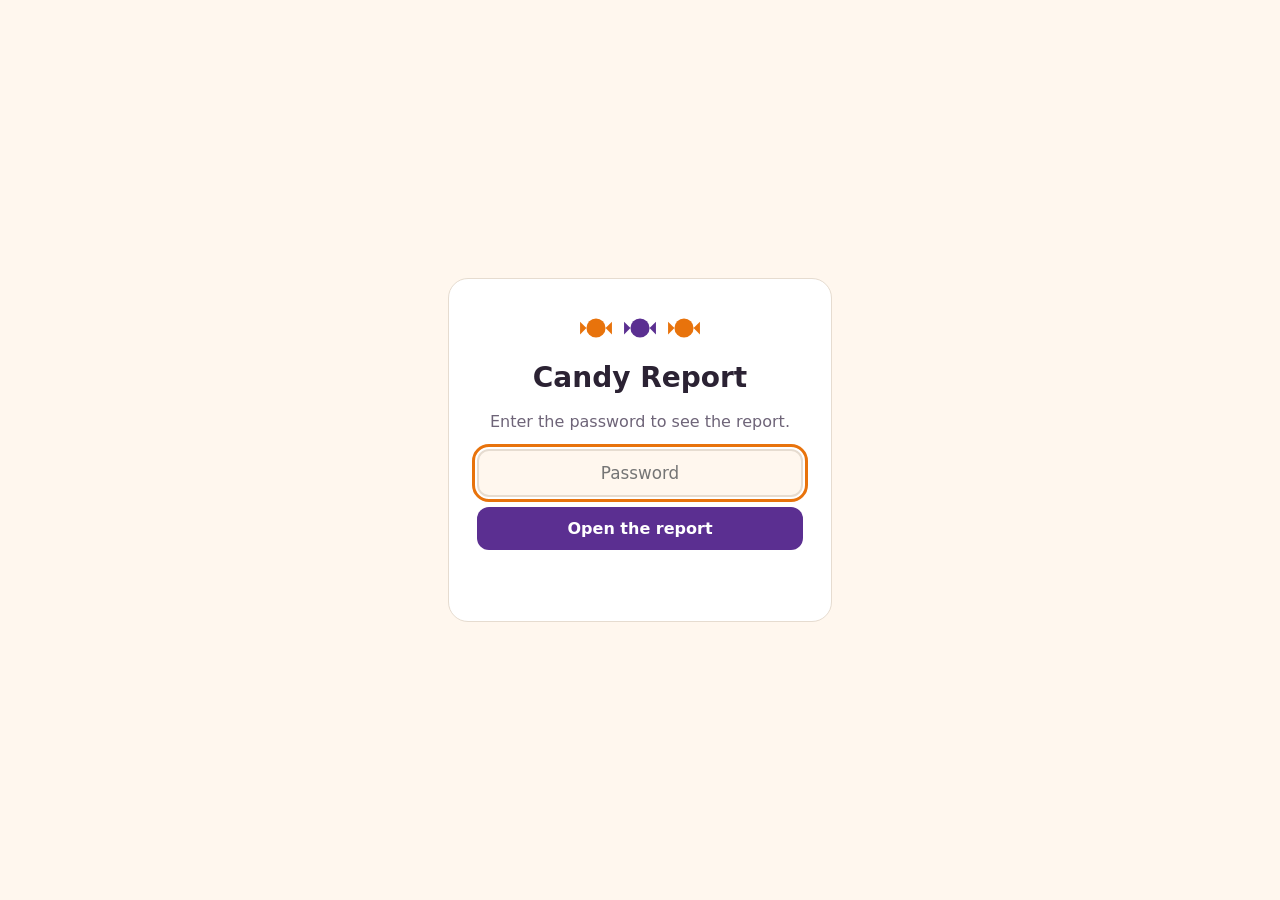
==== commit d19d7d70: "CandyReport: actually hide the password screen after unlocking The .gate/.viewer display:grid rules " ====
--- a/CandyReport/index.html
+++ b/CandyReport/index.html
@@ -18,6 +18,7 @@
       --orange: #F28C2E; --purple: #B48CE8; --line: #3A2F45; --bad: #FF8A80; color-scheme: dark; }
   }
   * { box-sizing: border-box; }
+  [hidden] { display: none !important; }
   html, body { margin: 0; min-height: 100%; }
   body {
     background: var(--bg); color: var(--ink);
@@ -87,7 +88,7 @@
 <script>
 // The report is stored encrypted (AES-256-GCM, key from PBKDF2-SHA256 over the password),
 // so nothing in this file is readable without the password.
-const PAYLOAD = {"v": 1, "iter": 600000, "salt": "i9+t7NApYuEyCTHxR5Nxww==", "iv": "vO7kNORHmBmh9pd0", "ct": "npQwHpH5jATk0AqPQmYZSVbtn05bCXrUSio6FEFO1cWFy5tNkdvG0ADZXM/Y5foGq4e4LUH/PUqhp1mgKQ2ruNM1LXrr7SxqMwedUv8TKD2nwRhU2RbmVHGTDB8aazBUwPCdrXLbvmLLJgnyvk6ecyXOxwoQQO+raNKshMeFjqYUWlPLGA0cwdpOCBXOIx36bBrAlApdAICyLEWVL6FvySiMNRMKMeyy+kqQrQghBudt8ZKK5YYvhCWLg+T4/[base64]/nqAE0UD2iF/U55GPRCJj/rHFS9TOmW0VmPaKnanthHMBVJ44OnhhOWPYSvpzrOrpHgwjJASCMJmLYyFt8/vlKLHEmaR39Hl7aInn1ywsD9NhLf+TiJW9+raN8O59sY/ZUoORo5eEhM4czgFlblsgjQ3gKjLneUZmIAO2D/liKV6tiqXgccxSceqnA7epS5dp23MLV1/T7VQ5mpOUnR4LFfFD+ebdNzTpDSF7GT1G6LtjGTK+99fU7a+NapwpXRSQJGZ3ke/2eQ2JLVo7JvXcPONFNgXwf8YaQnjdCJEr4jX0TScozhvqY3JhhrGiZV9bQtWYhu6cZ/0VNBrF4hBeIIwqFX+DzJf3OebTi7fvCWZ//QIDaKIZycLCmrc0gWBf/28QadOnCkvtnWsQQOYZ4BGB4aXsCA6rkBUWjv1skTqmmYOnvpl1SPGS+41V7wPrJx1x4K6cA38Nrqc9WznpQocreteR+MiFE8Q6IUrV2Etx5Ya13azoibeiu8xIQmrdtNtAt7cxWDB1QbzOuy5MTub+lcT/RG661+FXkdvsogg+kP+aaTZ3CGdtyJPnkwOptkda6y7U2w1Ql2xvui0KNkuGzjHq9UMdkrbYRCUr9KREzx4ivSGMOGwjmu4PfBdwPJfGkqAFio8uNsRjcsbVPEjncRpUktMKpZjcagOQJQ6qv1vKi1GoOAhK1pcM06bOc8G/2NifPXSQV86Fq/uaiYY914372JJmcED2tHIR0iqW2W9h+Mn6CsCOjay0tYe+onatuHx0Z1rw4cTYvp7VNFPQYOzy+b4YSNyK45dluBxANGX/nmE//0enAzp8XZAv2v/rEhTWx9yF/KTBEA1aL2NKooTx44PlpTDsfY+W671dNPgzFWPP42/j8wcsgwbFKv7xu8lYwy6tP9sNtLRZQaUn4LSET/NjiMGn7dm/fxbXGfpiG+VCmkcWISUmZD7n6azreguoCv/RX1HkUbnUVo1cuSH+OWXvor5rhcQu2tJV12ksszgANmpczOriC8ftPWImVWqhUwEC+eaykZgxBsIPRHjQ24GVadU22Km3v0aKhYdWWndN/IP1FrWxoEHwcbRVpMluAGQ8REgFWZsgs/Sg9YhQ7eSXxkk08FK52Bj494EOra4PFcTWXBec7WppSLicewbpeuPMDycKMpz2tCcX45ef/JG6EPBFOD2nI9//qp9p4Pm0TsKLR5RLl7bJhJhbvcH485Qhnufk1zPslfVVBljPX7O3VmQgPNON+awNSJILn7Qjlne0fCZFRK/qR16Z6V5qJWg1JUD7jR4QWeJPibzlbT5IO/xhJ38/+N6ecLGLNLpO+SJURwBWk1IeXk/BQBUcQa1XZ+03r61HipXj91EbkU2Rv1Tm1eL8uVM+dFlFS3SNTHUxm2gzxgA0E5GHgKZnnsQS5/lJkSTkxOUt/jhpGzJbti00+E6va6J5krbs3lm+VHp/UknXvT333yVEp3U/C+Lq+zmn3OpiAX9rB+eMZ2G/CuX3DERhNOC1bhXocazELDMsNKAVYhhaXqkiAynRoIOr+gzWdmCfGBC45XwYVznqb8gvNtDso4bdkhI2Vab20GyLZzWbJ+VGVN1F0Yk3C637eogIRIgxwC7WgFVAZeKvPmfps8grxOdOAreJCuMyt8R68cbvYMKquAv5XtcUywzqJ/+Q+rGGWP8E4WV9WT7Y+WEAH7tMHL95Y9UmkBH7AN3Pz7PxrP5zJ44BUOCb0nUovCZSYBpApGx7OMF17VRn4cseQfFj4Q54n0XcIitDTd1UWl801NwPkA/WPJMgWd6mMPKavUg2PSRf4PDWpwttwoqI+9U9kuQI3OazZ0Tb0N5gCBOXrxTeY3LmZTO6xCkxM+XiR5ODeHbKMUgm3RLXpzb2j4K/zk84hrAr6NYN9hcn7rYgLrOMzi7cZAQP3ofbes5lxJCX9quxezrwPIRnfNjkJ369wS6dFbduQwHjRD8IkUokoVBgRjfXRWKI/mTh2WwTd9TVmCI9wjj5TnCXiO0xrc2ZJZ/[base64]/ykphuTxxGFpeIOXscKgRCcpNoOy4WYXIsjecXGqngN4e42A1gLtq8xWnClqXZ3OtU88Igl4XQPHKuAqfaoZax3zDBNdeFne0Cg+XZqTNfdrxI4xzsr2nbS0W9FvpGmsjJF+9v65tvcfJtWezecBfItqh+vzRZBp4tQvO/QIfdCQC/ZWY1v0UMm8AeVBTytF9PfArkUXJ1gjLa+p/CEp7U1nH+5/jzv5rwqP6cPLTYCMClYh7FJfBMDk7xwVq1/IUIzROiEvcOjzfxkVLT5XEkq7T0ZAFHqIK30F+AMjPDggCH8fYfZdl0Gr/Fc/1ugb77jXvcjTAKmKBLGSCcNFrkWUrhPWnyabNkaK3hcgFRuVeKZssaWnU2/wIH2LENgZoukcyCqVfMRoKZaS0OV4irEDPUES4SDUb3JWd4B9Er8rh0i5R4+Vx42WEACccLjGe+iZa24MObk4T9ue5208/wQ+TkwVT5jTf5QnbjGAa9CsEAwC+zF/nUk5mr6EkxE14OgXMzCxaSU6bou2OTgyUG6dsjgAhZpSbfTTufEnqJZZXVRr7bedov3Qc0GlL+yHxpOC316O5oAV1Lwln37gC/e5nAYpT6DD20RycSK0pWKAaJFiBpPjcdnNC+959iNqW/4axIav/DT3boPJc2zzKM9l16eA+jIBpcNasnqmnPag3LQgPw4YJQ85LgCZbIBCSBibCASorMp5v1keUiiiy7mHvEb/6L+gbz4SohqRYCiLn1ur9hvP4gqaYjW0uSdPoFj9RqXPZ7or2XWRanChkWmuX3XsHGy/j7+zCgl0hiwcgXNBwP9yn5miAOSWGvHOdIXC8IqTYL0vvg5EXOT/0gM3ITg4OIYv/yLvzxk/wDRtAyl2c7CXODBK0R9eCYXsIH9BsfDca5vRnrwNHG/KK9CUuqXijReEEegfElXuhuhvhnj8s+d8kFj2EnivSMgInEtcf25LewJRdSwaQV7t3KdlF9Z9AQ6MlgeVvrrmKIy3VK6tIM2kPbiG3J/paMsx+geSufrxvnGh0XLNTnAF8CPV/+lm24wDuayNO28SsekK+kvXYjjH8KCvM1RkwOqQ/WqfemeryXyJ23gVnw3icdjPy7JhHv4KKvZdpgceG4HGFyiHzrKm4oryFtlI67MIv68q/91ld9S9zJIk7PW7HU5xqMKPLWGx9GV2BphhXr2hbTae4pXA9PDdTJk7Aey6tzyXtPSVYXreVXUip5Mksu5rm08NoSOLSoWn/c/xDGs9MYJjLUXRwaD62ch2ONDXhCf8CRiSNqQmuyE7L8M/T8intI0/A2PXSfTk3+OpKC13VqM1PLMDIOuDa8K/mCcoJvpD8EO3MDaO5XPm3JcvmMrdPY/+cca1RpBELErGbDmSPI48tYGMOmqBIsG2IIWYqKQUCyNsg4bqaRPZlfDu1qfxWC6xl1VJPGn8SmfxLr4myEuxEJjGQp8w+VFRauMSCrL9oIw0+/GD8ywwFEAQqnJRKU/wDUZlonetyDvTuUbAxJ14ownG9Kaf6ZMPdHMNm0wqmhL42RispvrHAmC4WJ3H3Nk8ct3YVVtVatmTBHZ/aMGQPmh2shDfNx5uVwdICcphXfHaNmis+bzrWwVLOeGBspoj47rDCdDBf5MQyrfswap5w0WgKJtb1aO05wtkqdPSuu2RIQaJXnYZS1chJ15Z6kZIAaHDKw6u3Nf/Q4xFECTxCiAluYkbYepGkfem82GvBtnTvoWuet2xGCsZi7kI77oP2hByRH3gkoDmj2Q4mwFBROjLiHMunOzD/[base64]/uG2T+qCsquhO/pUrzGaEu4/l8l2LTBsQwIFAuY42vCcLnguwQ9xLc7CI+1w8PkxcQQBaJryoSEJ02Pi4svqjzwa4/Y4te2LxMU1QYV2vyExszlAGEkAFWFYhaDIyygryim53PxY4ixNS/zlu7XqD+58fzj+Q9+DJPbVyW8PQsVxNqJakk30r+LEvyblPhxwip9Wi3kmatVLlm9JOODr0Xqp4wci6uAKnyr4gwkbu7MbuHZDxoNHt3aP6fdbgLLQV7y5PYZY2muggCXeJoJmvp/ms48aTnfdhDmqmRzuTa1ckVi5uBjB93LCWfY38gczuiLDHYJNdV8BkUaFYgAv18YCX1ycEjmE6+ZnmJ9y8x+6f/godSlbs+yCiAURVHtO4DKL2hkgRNRzirx+de6eUbO0J2SgMhISKrZPOos4lELCKjDu9/GpfjGGKMm2UOOJbFAi36e+OzyAeJCN7DuaXmTIbXbQbdMpRQH8zlJuj1qJHp6K+Ck06MKMCqkjnnRUizUhEbvDv6b4vDXN0UyISNkKODH5jIp2qBrYQLbS2dYaupKNRuAUKwPPe4YOFqjbLFd2IHA+taMdO1ftZ7BNY0mT9BnEFnd//o+uTN9cID972UkY/WrsdQxqk2rTnPIp73VmRcAXFEHnQvnY4ymWcvmwt0eP16LumrvDXpn832ATcofe+RMXLIlPv+xQ5auI5ZhjRERx876XkKcyVsyUEjprhyOmbjGu/LMplKu2K62DSAKv96hCvXzMo+vCeP1xYxX9RbEBioeMQm0iAPqYPUEJfP/9VBvFeSX9ZXaWPmdX0NLemnVSkQTCHgsEy1UxdMJnQL740875Gph8JTEkDRyXDbwNDJJ8+xQnpMswRpEETVvp7H/FhnaYfYcEEE/Fcwqc0n/d9lmTs6kY718dO0hYgMqqFcVb13qV3LMG1nNW/BDjXnyrdHpMaN9QeBAkkKiBL/pAz+nPp9jWImRH/CWK/B9Fgq0q+Ak8fb/[base64]/dtg8SSSHpFgbo8SIzIYS10tCOg0Jrv6w+oq4DeILR/G+SHMspGDYl8ICVdFuZzDAtY73kgrhHKAaBWsPDL7K1ZZX+rPWgAC2O4Z9F3sQVM1TyIAhh+36Pm7DmBWGbuV8S0NadyeY0QoJ54lo9jPTpLTPeXCvQ/bzxVAa6TL3UwyZbwduBJ4GrYOUZYEwUBroPqZw96K5Udz5Qbnh3fjUHggC/D7AFediy8hX99vmgf7g3/AscfCWJzlXpaTAxDF58Wz4mnfIKsE5gFs4qyFaemMt88fEkVElGUFJgh6zkGoy6FwO59lvDwDHNJAdccavlWbxjvz5mDy9PIeVQoWcM9XXa9OENkfh8rBBcc7bJqkDBMTyTbIJvboXJILkS3zmgaFx/6j4rRM6AWwhicGz8kzpb2+wTJPtX1nszjmpwK85r2N1Zsdkb18/JCocDhYj9vdHpQ+ISR/[base64]/Iu4Dgud6vH9NFrGZGtbv8gwu+BeT/IjBq8SIYkY2k6JM8aVN88Tdi21H8vCJ9RRycLrbB3ocESp0qw/8oe0TX3fUTY1hdDVkzrwIy31UF92S9KNWg5UQZNdKBqfsMtl+hRHmb3sn0vHBuNu2CKjswXMh+G+CIw04LNpk9qlCmddWxU1y8tBq6vnZs+6SSkABOx6pDjvKgcJ39ZYeqSfjTsDyX5+MC1OJ+K7NvFEGT6vriWYAjnKNvtkjbGT3GVEkHGyHeE1/kZzV8vGfijnTtU26oDjZJ635wJFfHCFfL8a7BT0m0nCve7dA6movH2anSy9U55szTn6l2ERZ2jQJdlqTYeC+WP1PcSqY8lQe/V1HczzJGd78qqvyf6h0hW+RJNgFCJiP2nGgjYCXlSQukkNth1puRWx9ymTYGQrLt94R/[base64]/RgFUi/UJDN2fswcJoN7RR6p6MOTei5h3BwFh4Uf4K9wvtBc2VuOkcrsNB2AQWRlSUeY9sFsl+/KTNhiV6j5YIobYS/CJ1iaRswyygn+afVp0UscNfMa+lA6s0FZ0O7CMhBP6JE5ud6IAEgz2bB47v9qfv6igfeZFY9/UvSsUKpZb2sWjfXFgCLnLq/TGm8z30AT4d9Vz8VvXJyhA1w3LoIcZcN0Hrt8MkHn4y8nfS/q1fySFS/uJmQ7Rdi63hCyLiU2S+A6LGmZtSAYpD3i8e9k7ZBeZjlsKMc1+TR+zAMe5uQwx5x9PY+8LsbeSYycqSgN7+XS0mjwzgoOu9FkjcVpAUiJhNr4mRoAel5yg2Z2wkFbz0z65INw367jwWwcS+gnCvk5ZyGPuB5d8iqPzsR4IeFVEBhu5tyGAfgIW7tV3i5XoBhrIp/7kKyM5ct3kJZIFhFJVuAZn/B+6qwEfWMek24QjOKLyy6taQOpJpQrwgGy6KzlPixy5gbnue9aSUeC68T32R3lPqXfHuJ+jFDftuuy80wkD2w4hj5sfZHAp7QYSgN8mB4VNWCZbQUmvRPu1Knmam8fR6NkAUKvkd66Oa8PAufZDPQHWMVh0W4PvePbc/[base64]/A999leFuG/KznLeIg/AuNLU0YVgi7deMwmzOlGqjFhVweUmNy5uArgyI3NjmfxOJ/w/IA/iHz9cWk777FLW+vGlVQdLRZrP2LxIq8cO3AS7hq8eO/7mYe8kRazwMPFtWNBAx/rGZ8v9x/53CbynzQXriWlfDFOW4o2XDAtCQno1N7ncOcx9RKu1Sb6xeTR5HDIMorV43n1T7aWKZYEaboGHDW7vqmLp1w66NuekGWKXl8ekQTT2/ZBv0qGJa8BUnuc9i8PsmbqmljqNPm5KHYWHI23XJB/1tIdR8iQgqfdYbJVD751nCzVwRV2mtIXuS/hJyUx5NBET5wOP8FmADHV7c3WP6WcbyAUIwGaGnp/ciehMpOsQwfmTkixTg7QK6SdeOENMLy1fAbVkDXu8qhNS+h7YAyyVZdz+TTMHJosOu6KY1Ln/rtn3XG03tGrZAc+0Ve4tlX0t3ta0nhlfNCdrJ1FxB7HqhP6GVDmZPP2Ou9VUNjN2QXKod9MqCE5q5Cx0WqvgF+nU5tjAt3AVb2HfkclHw+iRTpd4uZHJDxnYM9kU+lnJaQsBLRFHDYMUcJiKF4FZg6vMyNTsEtpRIkqPSUS4YJ/+CfmBpq41m7eIU6Gi6yAvoacuD2SVvBfTTcv5DTS4q6xLs5at8VlcrgWpLSuwHnbV4SExlmhQIxjCilziJ3itpp8mFu7627EkTMLDz++oOrGm7d1tIYScN75g0MSWHs2RmnG5CRiNeV8QiiXIc18ph2aN9gmwIN+ujbiWXxBi/J59SvHFT94uv4PPPk5E6ULEIWH360Vu8fY0tXb4hjjORkFrXgEISRTYcfhbY/3YoyLhNJp/yjHlG6o3XKL+4kRE3peia/l1n6WGH7AEhXHulOZRr0oAeOy546M3x3LbGVMv2nhSBPju5NtZ2c7NBelq84c+KK+IYWlft3jRYRTTDeGP7I3BZg/Vi1bNjrnWBK5ZR/MmvIa9zfqf7QATg8kyr0r3a2RvaBsFdN4Gc5/C3eYw4kzp6Aix8mlAgvQ+bNEJ1eBIld8EizCzw39iAOQLxTHhxmmfclfEJl09gOH18+8tSIa+p75HNNtMqsPr/PyzL96/IXKzDSaWaGVfcAJmQZlGH1hCY/bpxoWZT/OJ7KekMpVIDOLXwk5efofxPZjf9CcILLDen1SKq6gT6dBhEjcK1RD6bP4btoZ0Lji9ZUHCp0cyB0xMbLcBuEJTUZ0+DFGRQx6+5MILPHVe0epKWX/CT/4WEm+3fNzigc+13V7B4hu+0KqxOLU+p6CyViwakljWXAoJRViaeE3TdNt3VwNrjxy1cV8hXo0/A01OrO25liotr7jIG2CFhdUpZNAvDXvpEYXt+Ixst6YA1KOonCpFVNgu7pokP303eMaJVuoz58+yKmQob8NX7hk6J8V/BQBkMv+KeYlsdVoRclJaYImp3+Ynfb/GVmrfmXzyY1y4A6ofkfmA6qM0iBKjVcPIzsfoUgT1kXGTRqvklNty6ZzB3HcfOrLrIKAEJ/4xo4xeB1MOngRVvle9N9XuzzgdP1Kt0AKgYhI7f1bbtoS1w/0MUXJfAL22apPZD3+1JM6V4pf+sZdmNxF+6+pQmBlmrllllBF3jbeanR7q2Zut9qWh9nSUZIk+TJderx9i7V+nr7upHLlKaNLVf4X96ciQ18i3ljfOJMjGgdw3h5EdLiRPR+Ze/ksDcfU70aXawdQSEWs+7nU9fureOn92iRMvuwxBbVnatAYWISfnkd4EIgYoa+vTcBTy/c85BlVK0ZeSbMfiatWQivV7xYfOyW0NBgFjwFeWtuHn7z08CkRUGSGewxXOR1OAF1kCSBHmhIWhHnwUEPX5g5lPLDKhnaQ4AIBh0rmphWpFAA62Vu/Gu4/DqCe0r24Doh8cUkqhSN6eZW0kbiGwLp0suXjjvuOCM70N+2L902PdPDw9FHlKMjjtLGSj5njxGJ2B8YnU0J8kQq1Nw7KhvI/EqCz0BhGlBUagYzLfVEalLa5EuQugPtc2Vm2K2KXtaugZreSwF8aZYOw/nf8bjAxUv5vIIafYmMo+7ObJIq/Q10ABWX+ZdzliP89/5UcvQqjXIOVr5vctTOqfDUqPnxkcDjYEMlRfUks9yV8I19aEmdiil3iS9sYhpzcMalr58c7GpR7pldtaxTryyLSNgMVlm+jTUGKQNx9dZUAmRdGsfupaIu3VP1lsH+u46HiXUC6ID7MUcxDE5FhAkLsJiy1FbR5J3WC/smN8J+LM2WKGAT9aSKvvF1QQbgXGEBzZFhU1hntVBfBfDjLnfsrPxohHEoWVOC7MD1Njg6nZsFstRb/XAJ0oFSMZ4heOahTz3K2BTiAbfaruIu4d2l3w2+LLgBr67RG2AVI4gVR+PHK+e+Ap2YNlEzu9YOfde216zDERP+cqxtbptTvKxw024Q9jElLSeY48thxqnGmp+EadQGjEelaB1vP8fl9TPKFzfMTTBGniDQ+bBdW1BWK8O4v6/2ZBwTs5I/i3WkSH8UHsVi5GZIx11QaQOG/AViSDheaSQl+0f5H+wvGd0dHfGeebPv8knfe07i0m42sUoG9nl7qt8W8pvb/HF0oXXZf1oLXwQr3Q/e6+IyRk0hsP3qiMMOR7gQqgn1TjHVlTSQn2HAojD7MvAvz7qeErBjX4kafkKhV77hIETglcF9sRjPY5BF9B5x1Y9LyglHlNiv3sv6YcJhpe33cR8/2IDFf5BchKgOfJEELKUIIVezHUbU8NBvcg18UJua9jEvhfvkyY5ZYNCqW7pEYmr9THGsm8uiwsdl/phqGjcwHpeK6X68qpjFPVyC7APlSOgGB0TBz4Ly3tGK6u5lFiOenOG/COwSS7kqnf03p56MaXmn3+qSdHO49s0nZ3Iwwx/vz1/161KuKOndtBHFJhI2o2PG1qRCvYoDlROuvq2Apf67kFOMNwgmcHgtEoo+TcgK6zX2wjL9uDfBcB85SMZUkdsCjHde3xLQhpaHltSh5luzTKGfXs79xFkBp81yynemFgRFWj+Cx848VbtyGlleoioEDPPncA7H+aAkKYDKfSeuLcTRN3u/m7q1bN9ZdHo+EpACvTD/occLGTxx+CXigfQz9yWfxBURzkLdoLpJum+hQNUURjMIVwlJtO7rj1NFtbbkYrPBCTQPaH/7/qs9D95f0CpGnlLl9cYj6D698DNxJdJKPPWDH7OTRZqCnpdwna1wEG/jzkPOXN1dh6aKTbAkBFqngvmKrmzawJb9Cm8kKfCW7nyr5+MiMEkJ0b6nMJv+UhKh8dsUDOPtrOu2GCHetKs9G9ZGEnlnpgm8MVGjPTWXLhu/Pc3m6BR7qzuHUAz0Mg9P1yXvJPduJaSxX7l31hj1bReecoazXUwSkpq9meJjCSjmVQkRMI2naa3O9MgMBtNvFFPMNbL333eS2kZgytsXLViUKmjar/j2aSZYbRbd+Q1nrHVxZz/FVs0NQhBhLHlNrcxTCFtHsUe+z+PjHoaCUgSz0CzK1bNlUWo3eXJDGFZsxkDbUn0umlN7ddnpkzjjpnYcJ5At5gFlJUg5ZPWCCcXDzoz6W/EGCsRqVRPKWg0Q6YTF63mf4eTsTE8YXkX4FmI/BJm5flesfFWYAzkKJ9Bzt0IwcW9ncL0y1SmrQ9gPCdfeZ2v23uPOyoq/ePVgMkBCSguqXDCmkakQQCJ2EeP4BiuCYnfqVZSdKt3IOGBhBzi428NcOt5RlvRVcUQDhehiXwBzaLwZaSY5CLmvtZLp4XSh/JuMPTJNDkMjYVXmRuyxAP3M9v7H85zL8IgXBKgCzs6+RQqwLVVXsdwR9z4mN/mPmPLQOJJ2Yxdi6ygCJSR744QwSXJ5vdAgy8RVk6AxrsVhiynj8Z/Ev5POYuAaNt0ZOBNmhdHwt6Huk23ylsV3yVao0XJLbwItv+UvsXNW5uRu92NpvX9rX9ejB5wwOK9ckKN2xMOV0c/HmtC6ugKFGTaCl0P1lkGE43bJlzwqSKXbabrBxSuZUAAV93fgjej07CqKUYLkWQ82WP+wQjw0AQefIKXetlr+fapndLFhCijDKDClhmeJKuQmaBj67OStxf65tky/wh8TjFEdH8AD1boc5Ywn08jEwNmu8KuUihoTKRyVBj6LWxkc6dWBsYT3U71uXAxHLI+B2d/CCUrcqwZ/3BCopd2aF5dCH0mjKPAJwD055tRviDz/qAcRgZP7mf2DySmMXmiKLidUkGmDY46gqnpL6LtqBycHWt17pCd2CwiH0Rd7EFsHALiTiHm/4H8uKL3vhCMpHE/n7Q0eW9U3ror70mDpFjhYuXh0FKsk6kJAS3/KyuvIVPgfrYpB/qbteF4Hl2IdhH0NgOTSi2AnGTjlmGOtNCH2/tBrjwzSxFi0HcP+Se8LRFGSuxARK4EPm1wcYujWtx7ZRswjUm4HfT2oYToWta/v5wJxM1FzA6JAzapQXPyeWv2Yp/px9k+C8vtf3U5fGS8n+D+t5k0649Q3bUxtRk0/5tRxVkiO6e96WQMvNnn5kR64hUFYxS+okXbKXe5fTs4dmdCds/jMw3LWxsskm8UtB/RNB2nveL18hW1VZ0ee1wQrn9+8CSGpVEybajYG3bm6Y2BQ0tLdLV/T63NZRCMG4J1mCO7hFEUKhf5q/B7ggHOZpn3zQZPejCEWUVgOEkcaRIF9i95TsTeBno8368SSu8EmKXkgM/ueTh2EowfZPB+Ceq7P/GltPRG1LokRAnchqgzG4zIC6036rs4MVZtqkumv6MlQO0+Yj5QW7Nb1ItQHOnDL7RUdWfaolIdfLDIMZh0xV4MLDpQs+rtIqfcqYeM1RgxmSmUftt6S5KZssqSObq0GICQY1WRto2hfsFnCazYmzq8CJKRet0Y3kGX+iKtVSAE0vhRdfCMDTfuOGr5/[base64]/xMzd3avGsqdbCJf7XsimkOG824seuLOevPp17OFMtSCeTPfFitNTGGz16xjpn7A2OkThASN41ZRdsSrapfkAXc00iqamVvlFy8tvK/gWY3rgKJP+7iPoGGuNdV5SPhYOJFLRgLVTuzKmeQYfpJpXFMNGGhOYUa+5oGMpeUc2BiN4wpvcGhSkYL2cp+j/6xMlBbkicV6s26CzLP0b8giq4qJJkwEg59erH8fwcXwc4RaJ4To6tHDV+AITCpyeYtBq4xdyoUyZIrZrf3PUHJyLYjg1mnSQwv5MM/JjEtigdzABhq//3NXqzgfMNRMOaYqlOt1dB1M3/loqzGo/2PahdwHF3j6BAoO1zRfwjJQZnbx8pqnZn3YJ4ODVT96YiZ2qyxw2HYxDh8dQJeOZUJ7jX8edLWvPGvNVn+2q7Ud/B/FZM908ns1qNdjetaH2Zrgul9OnMdrwpEGYbAyiA0Nmf1FPq7YD4MaHYq+f91E78nWeUNOoPrknfN9+9jGrvlsvPw/npFaK8kCMNoqgNOIOOETylccZ3DbVPRuWc4tbm+QH0WCDrUEKT+oz9/im8moyQOBz/[base64]/ckGvKpWRMd7/EF9q54JApqmsd5n0YdHQXO1VC3UWwyv7Nb18wDTrzoOwmsdFZzcCiXo/4pWcjCG1rn4jgYc9h+lrUCMElEDa1LgJw/yRaaWW5ZUBrlELjT1lmDrBwxwY7fRLdejxA0YxTlg08mfwAD7aFGKNo4r+0ERqSWBT9PzNrGneERom7RzLJhIjK/JFpJ2DolyrBWhISIwvmJHes6smbg22heX7dgWbfkxH0mXb/JhWJ0deld6znA4cZfGv1ZOO3vEmE02uogAdzSJ+fLIWDwI9uUS0WlzxSet4PT0Ncf47iwzmzQ0pnNO5eo8naVSpUm2xZmjCQsOm+uKU+2h317olo9iwQG+wJyFI3FB8utj9esdK/S+CYRSL/qbL2s5mSRGoE3QqzIeYzcqVSNNMEmOpptpt5vzqW0NmIzB+NAplG8U81M6pVZHtH3aL5ccEo7sSaC2yh/K4BiVjp11S6fyWP872eVq3CexTibCKYVCU9wSPkRKmyKf1jmepew8raa0G0+axMgLHDit2p51afnzV7kRtRqN5I8WNCjWyn0v6mOJfjU1MmbHj5wB9jpAmtL9QKCm4+BHc40zOdxsUCiPvTwGYnpaMhS33aZoUOq15BB5jzwhS4/41MNSMY0Hy7STTJwfOvJo699oSGjT12NryvICUrTnFiVtJWdt515565/ebZ7R30bbk1srX99y8twfbm26JOD3Cf4bMhkv7Z9h5iVYIu3v6qq4nLbZuNwfOQ+sr0vLtqPSvNrOA0kzFI5cXYGMfrtDz7Ts8XtFYdhWOsbhGz65Tt4031z2nq/OTDPs6mHMC/1jdBQ4L1ZkMKWF0shVjCoVLDQ3z1PknSQATr8bnDnzhKiTfkvaSyEaTFDXUOYjbuo/DMVhT8+D7+kLLYhdEKfY2SWzgsJKwPNRcQgqWYimXpJc4+eq7BTxL9gyFEuf5qfXSlCp7zIEZzrlGxNRb9coA/LurYXZLe/2WeCOfphzjhXka2BhTPxRauQEM9HhRsQAlrpOAHUTNg0fCSUFfYPU+VmSrY6kfbAAi3dveyOWrN7QE2GIrkHL/77t5AAbg9qqweViqoWC/iZC2Sp3RSenfVjayTYWccwAyP3x3J94vW/6mxQ9DZV/VuuRojrlT+lz2Do/wndZRXrSwaK79mxflSX0VnF5iFxUKVLgS5Sdjzk43wnGPsHaSV1ijI06kf9drXKplHGT7ljuxzINQ1I/VUPbe2szfFgbbi3Zpu0ALZyPR66Ho9PGlmXZX53qEat9J+0h/LyaLvuQOzvv9idz83tqeRsXgEP+/muf3TWE20c6xTqyq9eXAuFKLhGn+E20x0EuAUyUGAkFtNlx5qWP5ByAYEEO0e2gMbxqLKXj3JufHpVm5WHtXkRm8eg4XD/DF8T+I5cSEUJ1TSUaT+XfGsOdRuyo3gKeLuJflAlQ/VWjZUAPWEbnsxz1yC2w44LzbjrfUqPMZM4mxXEZwz5sXWoHP/DuGewC+NNW+7LVWAVR604+canC1pwvkSdpA12mibGB9uJDI3PMYV1ribO/PGNWsdzE3uMqsRHJzKalsTWOG+9NPI1Kj2uOf/DNkoD2RzGByEBGgwLe5aPxnu6//B8b8ua8OzNBYqKygFAePve1efzJWwgIZCIdhJfmXht+4Xe9KEmn9pYb/NY8pc2v8UKU5JBFN+sE05TvzvjKrqamcnQMQQPgjLmSWX2F+mbArhZNo4FrwQPvXBVDIgpJle+lo9syqoJBY4nSPtwrSIWS4zdTE7SKdSuHbIc/HUsQQqn7sWUKWHySslGXZ6aw+Jo4jvrHohKh/9CMh43MiuSL3y4GhGz6LpGP9DAeEYk+lIgGh2OnI/BDhqo+FDfe6flWayLFn9EWIh+/e1fDueCykmEpXkKiShEeq8yEQ7WI9CuoRfztYSOIlCXoy0gtoDy3Cyg+PN9YAPZywlp+XTa76TV00ZAPy2aLCTg9ofFv6veuxt4/8mo8EX6fqG9DALHepj6ONXzD0kbSAw34nYyN15xyfhlMqhHMNpUehhK9EJ0jXQgYW5LQnl+A16rTUl5YnP2W+CDA5Uh7khFmelpdrDbLOd8GRxyaNnMGOwpVVL23RnuUyCz2oTc0xrL+RYqrnTpSe6wqj/4LowQRGhkwbt8NY1duBDJ4n1zfnRu0Y1/Ru2yDGmxSUq5SYMrNMSjzaR9BJd1bgpt3rAmtqYPAy8YlkqFlB50z5gZhH10wkWunAUixaxjcOB/6hTdYiykkSVOFrWgjflkj+hP4wml13xWtjmC2S+3PRgnpqWwe/ItKPLDUvCE/X9ISMOgkV+RVYhC5gIXyT44M6J6pUkwW1ySK4Cz5rt7f/kyS5TxdLSfm4HdVlT83Xql81lUFMzsxLbensdNYZK3aBUtffx8DHEsG9+j/g1emROWHYSNUu3HlmaAdNQdCFdSEaJeEbRkIRxNyMQMh6jF6A/9urTUpUZPr8lmJnk/1BS9OvAV91cwMHgDF2FPfFKnN5OsR+sDb+L0LynrsG25cejGUEnzOl4t+hATky4VV1+Vy99GzlzRkzDvU9UbA5RtxGGdAkUn2DYpUP72PNXve0i/f7v2u6FUFUqXTmsMY5BAG1KmZhpOSKkggkZoWr4AwusxhhBsdMszzeSK4FNjCYiRCB8U1zdKY0V+ZLrG8UMlCNqZNP1Y0/f9Cksg0Obj8mpp3L+9zXOC35G1mXp/JRLKa0ajyVWpMBwkzXU1OVhYuxwSD69gN3WOYfTlrJkXARp8kOBOJJisGYa6xGIa7u9Rv+TT60pH2HKTLdG8WqAM3Kh8suiVevkUDKKKQ9k7wla12Q8E49+Z+1j9glftpD3okmQ1RtY4OAjK2f/lFcbqa7QSLkq9mBAHL34YhLQZWJKjjukJS8IazxK8dQNsvt+6ZctZoUMp02u/9IPwv25nFgktER5y+WDgfVtF2jInjaiieaOtbIv4tfuGoYAJ9ZfGjbScTtF/PNms5mxh5Xvt3QxKiwAsnk1DAiavVw5fY2PROopHMsQNnQbggBXLVptgTXl7AbNKAt95xKbAI336Mnjee/IrQJdWm7jX7ebzsZ93HyMjFSLRyEa2uZQDi4Nt3W3gorpbtKzGE29ODpJS2j9l9dRxF76b4Oe5Fa7/[base64]/vVp0gDerehzqacw9ezQBHgy4jgcHyoAYiMhiYStc8hFHL2f0CxuHawOyTa6xardmWc477+QBV9LxTdn9Kj8EOjTc0+SkkYtThS7cnslDnsaDjPF6QToR72rQKH41A0AAUF0M9wacXmByZk93MZL9RZVc7lkbrv01oSVyKGn7G2Dmz33/4nCRosZmgliM/XNgrglZ9IEycBS64VJt4NsgJMKofoc+vMKYs1a/PnXy33wImQ+bFEXtv4NSBHYOjY7C1kZngX4PcfvXqqWixZc3gA38yJiPB6DmJxu/wA7B/wHAp1/O94G3UNmrWH7BFnWo+v2ivxpEYy0Xw4gVP3jQ++wLL0yWrPQkpVGmX9YrO4khw3tyoDq+noii0nHd34QPFl0afJB4RvJUCsoPlfB2rJif/8cZggIpp0n8iNhrdRBlyOKtMfoGrplmFHfSB/9huLOgJ9Ci6ShzvLOGb4sCuiCJn4GfA0Hvmec5ne3DxpB21OY5uEOTfGohcZFnMQ8FHL1uv19Zc+NCqxKsfTqHmywIi6u8Yw1rWmI4ukAJq09ZOUT5a4zycU5fi0FhDzlKT/BQ2BlupoDgnS3ysjE43Aa1OmJATb1PWGb6TbMsVpCMwTCBVzaEJ1E/iA2oUx9uVPU4gEV8/xVdcF/pyLZUng9KP9BVK/w0NWDyLMQTzIabMYJF7K8GxTEicI3C8APv4966KFotzNe1QiO8IH04LAKuVms030OTOKBpRR8GxkY1PHnBq/KD+8u4w14qcDDm/l9JDIeOZ7DtcvvZqZ7PqG4LlYuyyAv/mGg+DpygIBW6xSGLioLQVTI2sZcHTI7Ce+fnVoq6W4EY7lDxFQCWH8s0RqmoqEUwUheppN699UrN0ZcIbU9yL/gexHoCIb5itTpu+huQ4HcpHNv8+ekzQdomQ361R5+if42HDngpKqMM+wLpRF5bzWQ3nkJlv9AojJ8Ic8LEX/kL0ehfatKze3YS6bvBqlQGsliwzyLCS8Q6EORwDAaAHAKWe3sU8JeWe1EfwEaBdGrWEq2TyhF5hPViCDWoIkSp3p9oBJJ6nplMr6rHZD6fdVWNEv/FIHcrgbW6xJWih2/967PlDwVAwt9GmZKD2Ykvn1L7Md8nkfenYR/Jg80zw7n5iu3WzdFjis+I4XoiYlXLsrNjEbB9fDYDgxsfXx6GX6jShZzwRwQcPUWrpr1uPDIpZ/CRtSf8uNH+tfdb8amjjHTQ/l6F8EBVrPENEwrjGkqagOuifxnpFvgaLnIU8892F65jy3UFmrYqfB3Slba/8RUiyiHLw39ffc7OnwBmSpmlP+WEhS82PIt+W8HxcXWvUiFlsHLXWy7RYKfoOUs3dEEQhkEK9CPfetU2/ckK+7MKngMHmzPCu+9QvApfJrobPx73LQ9Drt8FUtZA0kHZ9wiKD6zIHKZpxb1t7OyI2aSQKnNPr/RoYxwh+j1wQtYGeMApbUPYKHF7UAfI/lst+FSR1h8nhklZcz8YvujCpblqtFeZPMPdXtXdAdUZdNaGYsK7T0nlVX6I91kPZSJctABK6vJmG4jV8v7asbBOaGrWXgq4dkttyP2/yZcYonD+ZQo+kCuupUuzW0B12SvMxLRHnl2CYTXycy6ukbIuS4gcD4xY5QhoukYZOyJxVpJaDRZMOKhrUGN3R8g5SZGQuK+UP03NbMOIzITEaKzppgcEh5HR5V0HhFb9fdxeAU+DI/0hs4/4yqUuSval6QSX21QNxppmWzCBN9oGHbf6Y0tPGvYr6cbx3YQrIIho6gjfEiZ5ChbuKCfXTntARFwU+Cz8/d3UxjAyireVU+7J9wchWvHJa9BCn3gtwZi07ovQPClvQEb5YrkRNhM61oEz04KTQZw/Js93nAvbQHP5ZCi9jZFUf72ouw1smCpMTeAGOc9RyaHGhvRhCEGWKqZKYsn/1CdZsAbkXe36zl1JIlOvasOwH4e9NILzA4fcMl2cvRmr1nveUw6OsK0wrWoQOVi3oSc+y7/BzDOkbJoNVOzWmSTzW2I0MYlXAahhIl+7/4tXWt5Nhlqu1jcGEvZUFbEDDpMdCgEP+3QHMEK5hMbiUhQ771Pd15eYMSYx1LZ02EJM5QGowMC/xJkyAEjH2XBoNQi6mxcZxVaV/[base64]/WLTaQ1K/IolWKNpl6W2GeMYosw/ke8TDl3kwQfysRQN8cXAf6JJdH1uLcqNx832tlzmKsTGpDTZRV8Wsqzqm9JeiCs4AY8zPsYmL4T8Wzwtiu3mGdevy7LG2IuP8LMTVES+Mx6DkHodbx5nwXpgvH+R6KgMM0CIg2SRGNsjQ95mOCfYCfH6h0aqLoeewH/yGq4hiQBiC+9Bl1I75oqt7xIYpxxvCOIzdvm5cndMXSB9KCdHaiAw9Ai/QEe6a2x50kSHXduDoE9+Atb4vzGR75g3hPANIOOaEqTZym+gbX7tk08HC9hZMSUH9Xoi1sKSCHOMTOVRdhYqfP7y7gZwmFUxBNL6Sv7IMRGIdRtrsX9qg5S87M15YtwvTrPIklRAhkkrPsL8ehstpLzRBLCYTjnLDuZbU8cywm4ME6Y/vY7wwe5giSe+FTWBJYXeS2yObRRc0XCk0jO2ze7feGC5II2nIzs4o0dQBHWbQ0WWOxwyvoUJETkSTEP2BmMuzMG1QIvPevY8VlQ0njpX/foWRyHP/X+eQVkgBCNr3kE3JrJLnwRS8FBQva3posg9EvrPu34t0v6gi4NWmwZRuvdXkbplqPYLZM8uOmXYFBWJExh5xmABF7clxDmzUEzWfN5oQDSSSSkXy4xdFt/4ylZU6yeLGb6zVatIa68htnZIn2N2RMECBGViGj/Xc9iHfuFO9QkX+UZ1Sf5XTQxF93LxRrxxBImYME+NU9K/coVtNRyMCn/Mqotp5DtqcfgNQQqQqOmzEFyuVMqTSe7f/sa2dVX767937vlIn43J42uXWtkwnp7bU35x+k5FSjCv7kVauwFpIlWJqKoO9Zd9zk8YKdEq8J43+CwmVpA3zfTKVDpMQQ8DD2gyG6LHsd5yvBRksNtJZJ9j/BxmH8plkc7CkzFhWLg6WczlytpsSezE9MqYvd9PLdP7/cxgav3hGzaV6NUo/6boN2Xw0CwDVm2/9ajh+MOjyfLl+uD9W6+jMv499derVhE6PXvBggxeqOF9UijHq+ZJpWm3VswBdXB7Nh/[base64]/ZB3Ax3kFh/Qap8MLyQNa5gDCL+kxZgD5hiLZBTu5DwcCGG6IGSXYZcFvWoAFQfqxFiXETgqKJCrqCcakwK2QcX3lhOcEkxBY165UyOwnmrf0tajBPwZY6J2zeE1LkiH5+1/Q+rmw7egcX2ri7XAfTLH3acMyM6IVttfz6bLjwHdz5vs1UIJIn51VmXVbDMPpGRyN+ixQ4VQdEOA8IKx8iITo7ZuDk8B/sq2gWS4v3OPoUljQbZsaFG1J342Uq2jJ363gjGg7Rx6lCiEjPBLaXIHdtrNBM9mdqXFe1FlfgfGTcVEMlA72vVyNuJBNRWLYNGTvS4JXsMU0Pgdp8laYMwBvsRe3vEfrLZg3ZmjHEmPTxaFdgAfbaHy7+XohaTWdVdIqL4D3HAtnW1iJZOA+cAvn/0hjr9GgctxPs3CwGr2up09l2kX/UujiHULkREKYonsrKlrRhAYNkIrjQAu8ETbpZQZfAy0vLnxGGcPZL+X9G1rZl09F/tXFh2m+/sck4BsWacBaAdr+a1r2w/QfU5jXrbBz+pZSrDhVxTmkDLgcXZN29uyfDsRCJXjCd+9vcEsWjc456f+my9F3uY5YGaFMfbdUZMaWLuENIq/nZi906iF/UKZdDz9N7AcbGTgyLWSkWTZzE07E0HTuMCCwP5Za99UE1OMxWYmwRpVd+Y9FRsTE+xla0Addgq+6B3MuH1Z/Ize/yHWS4CR00Wx30ILFndKuE2ISazfrTO9aIO3kdRA5R1O0ck3R7xdy4AGCuslSm9OaAumw7j17ubf7b+JpsFa1mIXIWbZL2fJY0iuFIpMMeZ58hBwfXXJj0KQ7ztUGJ0/H3EMYL8o3fUt4uq+skyJNH2EAFaFnJRJBzTv+NMohVZDYyHWJdQJopH6MdyNbYYyhbC/H0UZLs6pixIuIh/uPts8WAW9d51ksJ7Vwmqbjw94DKpOHqZnAXqcB/1CF3f/hI0VQ+a1E//DM3fBpJhz1hGNo/IfXMFY9/AQ8EBr3nojORygiaImkzOUaICPUXduYGkqjRHyOtGWWJJYb7GAFNDxpNMHBa8aF/avJRPculRGkB9yGni6j53FmzJmIoVsMyRCQWc2YOIu3Sj8Zm5qEKz/fz611/3Yi6Nz4ol8fr4baVMpCxwgmDcq1uPAbqeQRP1gHFGy+8/k3dFkwPtZF+AORQn1yyoBQA1l7V5T12agYumw4/Os5sZSL2IyOxhu3BjJ+3up06Ev8NO1K32qLiR+tD5pPVzdg88rFs8xssucnMwi4ekiirR/lkQm5ixbGEgt0kFsLeA/86kE6L8yMygNOtCqzWmOBjgP0/41aI3btOgJjGeTSoimMiqEjf3aI+m5KcwqlIih6gXdd2vutxLTKYVJzy1CNbloY65cdQvDh851crgdl+MrQPXmqkOr7oP+CGJR2MVkE3rbNYJS3PoTVaZsWBrdDE1mSvAkVpAPlT6VPbvNR8BYCZnXEGIVyqz03O8fvpx8vZJxYxKnNVWelL/yJ/+3k8+Rg/vwIytHBPzNQynN0jYo2g38hu0qXreWk9ISJ7fOAA+qA7JLTXcM+PHU+bmVvpCqfLwskzVEWjitBMLBa/VTXCx1Duw3+tKghmi4+v0V3yoKkpCvyClhqwwSea+kTdhneab8fN0xiQFNFYyWRgD1z2jLTHMNJeVheQr/[base64]/T0vgpS60sMBJr6n7OL3gNeieMQdtOBwi5aMtjlox6Hv0scWuqyf9kE0IXwXTjIDN9JE/8P6PsYKg6ctDW/Ve0W55h9dhNRp8M5hUwzi1t/vhRRYsh++dC+MC16vNhOrVwJ8DG6jfS34DNchYDSq4kppGOK9x1ALk2yQDWWxgFvLGCVxH7wu9/KpoaTJVsyKDzl4d6kiWlvIpEDj3rcRNRqnfc3c94XvXHrvG5CUTl+YhhLec3kTapC4raKupWM/[base64]/vxdC3aZoiBp5v/giIsYPR9lg0TUXxw9W+LNX4uvUtHl/SlyCH3tNWdYU4cswagiRBRfa3zpO6EVvCk4tppjXbXFv41Ybls78BLV5Vwp1eHwl4e+cPOu2DWGmuAUs7iYVq+aMeMgAIooei+PLnbY+2UVcvDv+OgJWZt33S6pR7nCtaWNslfngblb954EJdv9EyGq2cOuzVo/rvraCiLGy7+N6RTX0M0e43Ir/rlv5oONAC9ty1UZ3B8Uc+ZJqycGeJlz+UHdX6Deo1mFagLrUUbiuVE7E1h/YzUEsO9MePeyLRGMSlWeu6mGKrsvd+LrpQWBHr0UEhRH34qvFEFn7UmgfQaqxoFZAw9wA76KSKizqUPCJglHMVj0WFWbbskKt5x5Tm5MQAHwZ43Sr3gu5W44fnMU41SCkU7mZbU4t/[base64]/wpCvrBIhMEwTypeB0KNLvYYWYXKWAV4vnkwfi+AtKqu53PAsx8qcecTzvPDJr9DHy96x+/lxrjzMG4758c2Eku2kCI6ecLDSABQmM1rM1iaQvry3NNMaVdsKpkF1BYQmmXlCKhzr/A7vuRBTGxVD/NCNYaBiZt+p0/Ktz/H1qsN4OalYH8zciv7iRthzy23O3IggqMAgi9no8aKbaZUlO6QtIepOk3xDWe1rqNyp09vHWx3Yt6oMSb2CcP4nv0WBszgt1bePHQW/OCHDovJjbAXNqr0hNY8adczlWSn4qvxR/txuBvpCkwRQB/rIUpuGHyaY9dnMVB1v+38UGVjg9CiQuOAybZaYmNkYykutjcJ0upyz6X/4HjU7S+/ludUeq0dfRF6srW8EB8UWOKY9YkSt0LHNIE12+W3Rbwp86+EuMkppkhFyceCCxoPVwXFuPc49p2XBStJVG4PbfCK3u+6lnwTYkJSQz3oep6gNfMR9XcKSDCQ2XxeW2++lnlYCHRCqm8Vb1sbj3jEMNXZPxTUITPGYaDrer9HY6hBipR6o5Nt2win5hN70X9mRJYHZ/upKouJszGPatXeYXOKl94ZIPGJCqaQTww9ZPdnIMkt/[base64]/ELaHQMu6KSbj9I/IbFuTfDrJX9CMfX9u1RTewFF1mFJIPanOMdrEkNvOp77w2Y1KY+qnpCqOJF/uDMSqyd2d/YALXbQTSfOPTuXRCGNc1V4/isasb4w+3DhR3RLoxkd4t4m1jA4d99G1UQoC5z3w7QIdsHF/tUdtWz61qs91DBRAdrQ6Ykmy4R6JmeECmdfD9sWp1N9m/oUFEIeD7S4LoCINq2kE/t/tPmDlMMTwwtFtBuS5nR7lU7xwAbJRf8YB4aM/IzJEAgbbgQbaUNA1HeSJ1Jln0TeIbyJpIjGkan4BQQ8qnGqVpVXtp9FYLQ/7VMtK8yaHwgWqGICNgXophninhmRAN347RtsMKqU6QM6OvOCuLx8QQlynmFibMo3/dxC9dR2AiAeHPL+uUG+64giJ3BdNXDJsi9ZgGzV73Md3jsokkG6oh/zLeNnkPxN6S5xICYPt0QFXowLGnzqI0cESqf6ydM7IJbDepevm8ikKbIP8p0cmp5kqpkrLVO0kfkO1gqamCsrR5fhVUtPmIfSCU5kN1sTsZ6k4Rg1M3EWCoxloY5NDr8jLtqxOXqiGE+qoSqjKrJYgweZg/bPOGSkrlBr1fTyyG4RBuxQF8PrEcyH6m6+4pU+XVTF04vi32mFDLg0G3Bev2mR8xRroJDj9mM8Ejtg7Cb2yhftSugX/88pAP/6xyvzA71TIHaqAwCdYZzfQzgQrIr9RbV7Z6lKcDh8UCpKEsa+cktsdmXZVmdmYpD9677z3XceGFp+JEi8lug/1etrreQMnqMtvb3PpJC54CtMqjnfSR0N5soHjyU7DJ03eX6ODPUDC9Vv18GA/We1MUshSaw+g2yW6YBELGcBJzt2A4u3l4R+45Jl5CGX8fatnOZNy1/ihpjkrwc0QfrrX8o4hy5OuuRy8QrrbkoM8WzbIxT6iZke6/ow4y+US/Yzfbmb7oBXSG2g9BGbSCoe1cbaekuQmkhfmaL+h35vvwKn55f1tfAEuq9/0aAs/l0+oB/5uD7XanVOsByf9uu+lz611JLQvN4Mfjfmj1AyMxiQFhZmMrgE1xATWJkeZCD0mYkrrLlXDoYm/Ph0hibOOrMJwWNavftuWLrPqyCevXTFviX1UqUD95KWPtawBXUtfarMGoucqa7b6lPcO+GZURqoitpFT63rUmK3paOGpbJdAOHhfcVUZD7J+CWitIsvs9HBiYdPn7PUg3Sw5fbH61NJB/KNCDwiDbFCQ9H/VeW8gy12YnpoLhnS6+vT5gXIjEtvKTrOY+JEoFCkrPb5defhaRqN7E2aJmYNQQCL2GY2l6YfHHxn0CX/bJlMFiVvYqLFeQUjFUd+KaR6xyygw0MfpoGAU2n2pqqOxHuRuuTHwbdn/aUg2VFoT6FiIVT0Tolb6AthCNqQrxjfNVqHVjk7GnryuDahnL1HSCTj18MGVBxwVoh7Z16DoMbig6nWv6flync5xknGerebF1Jd92v25v3SUWegNyUnLpzk+T7zImDIKBSoh4cD4ml7w/BfEMuqwlTCBenmaIToEx2mO+ewzmHLzkD+snSO5G+KrJJ6wAtV47vQcPTZ7nj5C9CYeTODmtX5B7K9OV9NBTLB8zNxOa5RKUUGCwHC6R7y6bwGihWc29yZj3xvCu8m/MJkzTFHinzAAZk8OXKgVU3M/KLexanHJ1RY1oavqOcrhpiXELE8p2N7ZIHs2T7XW9kxWc+Bz0sVLC3EeMskPLnhFWEqX3B44/y23lY79ECkQUSYEfFiiNMwIlIWWax92DZyHgot7mOWI5LpE7scmhHXzQmx4ZSfxqjaNUDoEyzt0Sm8FbtDFS6M/[base64]/JGklmjQM776O9ZLcQICbEBHJW7Pxi1vkYDp/T27ZD1pWGeoeT/DYNRig7m4kygB8gwBnvbM4RE/eWjTrKR1krfRRjknX66cMAYbGy2lw949ZBV/[base64]/A17RJSOemlRPpb4y+su/pF6jLlWgQKGQJwNEz64bXOJhlWIHr58KdTBV2DOSjJiLOtSaXZWoYBjiBe/lZOrBaBI7L6XUxKulV1XnLGlhhec/3DtUb2DMd6SwQ2aJMorMocw1T593sto+TNt2g2c0oY08o6NEKpfrKRqmooB0rQXnQoMRzuVr7D6sVrolEjFLZYnBxvtn8kCMBSFxfGUPKbM8xR91HIkoceiWzS9ZFN/GAy5YfDxR2CG1KbQ+v2ntKJbe3ERFD6lqcAlTVjHOcMhJNwGuH5RZJYntbQzU+It2APAY71Fj6NmdaGWOawN0JXiTfSXfRX0Z2tvKEAP/gS+gGpXdvn8Q+2QRNA7WVuqzJ3LHnqjXmwr1BaxGz1Mud+XCep6eYcRYsarBzCuXIq49RrnNgfH6MHJyVz+O5TlBs/FAAPoP4i8mp729NoYB95HMr9EeximbFscRsWb/enJDm8u/UBQfJocclai6AOM+KPINZCIIhPHuTTyJxtPUUebZQfv1Ri5Z3vbHh11eNhXyyo+8CnvK1ZOfXMBIcWY/QoINw2gaVG5QA12dMlNsHC6eLhl//5bjgXRkEmDQRw2HwDi+94FjZPfMV1YAOohCW8yntpc1ezoGl4N5dHQ1L/bKpT9IcmJQkhcpJLngaugk5/DdLpvbsJL+THz4Emxv30gcdGgwnJBqFxGSF0coa3hyE786c8bKXQ9aMSM2/oVTpNoQxRrzZyA/H3W3e1iTMS1OD7rsWGX52ggVZ9bwYalNrt2zqzQzuyFbXAdfxGEEoQ8YJDG76SgWETYhUbG3SEB/ByyOXSnvjYJ5rgu0X3kVSzVZrvnFngifFne3+JcObKIyLeAJ/V/rpjB/ONkG//0LVBp2XHE/HB98br5hDy68fdgCe3Bn+HZQYXSoxgb5hEIJr2mS72wDEIcCD55mUkR97M7hSOQTJt86XUYjziIzRGyM4dHYD86OogWXx/h5Vu8tENXVf5eVVGi8IMhQp/YC3PSNqJiM2wwV22NjPi3FhDjBO9Jwz/dO10mgHEFiUflfLZMRIs+zxoS7YZNY51/PDeYHY/cqHuA3HTz138rQwe9+jEetaAWLPQIBFz3wc9MGRLokJ1kgkaRjpJ/eGSnhvCyOssueaYr4Qfq+tSgKXGg5W6Qt9P6aTtjiz/xFGg5kMjeIGo/uQof6KFnIuxqJHGJxhN7csLHfUyt6QN6PBgwCecOrkNeg+1kEQOazdnbsCxN2EnmHl6GlqabskJSLE6cjPDVD9la0p1X3CSU0l5PDrpFxxiPFDGK6YrxGwT5c2B81HFxko7vNqTep37TdSCaEa5hnx0pEWzzNSX27h6iYp/wy2JT5hw0JemD+2BDrUO+LbnqHM6A23PEkJJfCxUHAuiP5pQ0WgBVgv1ZeIU5nnPMKsyf90xZyipJUfsd512DAjzMZcx7RlG2Y3VcmAPXKN5R33UhcJBTIrhnRQWc3vSWUbsxtQm47RYRBSJUtmCWbUvayWImP3b2twb0YLruo4+jYXbt6I/LXxxA7q6FJa2l+A8c+NtNbKE3vCiuqHVmgHje5y5hDerxBHKdPCsIqM4AKgjSG5bOvnk57TSsflbRc4AZ6r5/x8V+CNl0l6KcxL2tSj+x9R7eJQwmjPNGUPsmaPE1038PZsRelXSyIn63333KEK9HxKsMPGtA/OoU96ha6U7PshmHuAInhUkBFOpRqBU/dF29tUtM66wTu7q1ZUTHGaD6prRYwOdj69arPp0jYuce3o2B7DAsWKFKPUtpWVWtNA/whf3G4yGeRItkkJShaVN8wfaXdTGAfNR6SxJwyN3pU+Z6Op/EIXR+56ZTo84/uE6/LRYV94eGY9lL7J6kDXVr8irzJdiQuN8RUQYdU61W1Dqu28TIcyQGlkdT/wZzwmhsEQzXqcasgogfmRazkwf2GHyLVMM09Tnk+KBuyHbXvnVIkkLYgwo1fOCrSadXYe93xnCYPdVXDoX7ozKiznsxD/72sTlOUn0RlwPKxGracTMJb0mjgBac/0Lkm/YpqH7hOKb9ijj+/[base64]/l6jnyRwe23yrY0XmIr6jSdkRwaLuG/[base64]/Ow8nEtHkKj+ERT0WpZZt+R+1suGD7i51INGmY4eKwdVj+ZenfWCYUnAMNvQAQlfMBO+TxTQzzX9b8PFnWyajgpINWVSS1PaUCrzkXjkrkS97qAV1xLqOax/CHwq723aHGFcWIBKmzeyMkTm9H7D4zXLEYt3lyOOP4JUIJ0wWcxTahfKU5XlqhPZpubYWuG5YCcfn6R9hebBFwauRcaI46TRg/I+p2MsFsMQpJDkPNvA5bIu2+AFQIGmkQr0NDYQpAX/38oCU9stA2KazMzj+KJrXLYxEvL1/K68e6mnkOAt3yisO3mb1Rv/ogFSJEZoYw0iq1wd+yKHuE2pq58XqNeU9xSRqACh89vmnAIXYkTTaUg0VlbYGMm1Wu3gMGqwwkHZZdr6E00oRJ1Kc+f9vCH/wXIhnytgwKcucJPC26dWUuLXLJtH8dmiJwgkFr3Eu6zSm7LKlFfJapF82DyW3LyFj1+zoiuQpDk3zPqsoswnwquE9X/j+M4D9AscseqZOjn/qBznj2brGUiGXXPO67m0M0N1mT0IKMYcP79YdVj+C/JjlHvNL1K5wE0PXE25tVzrN7c2VLGC+3hAzAED0fpFDvNyxleHhDTdDP6PROl/AUtzSsrMeYbrASxi0j5XF8oflUddm9CfhCLbzYF/1hl349dlzEyawOLbl3VBpy/8ORwp41jYYC9N5BloaSJfevDHUkjarxRDggOZ5ub3yP8Qiv25x8fGhMRsOreSAw6VG8y7zQEse98qIwBDqLckkUHaaSQx0Mnzzymxf5EgGFFBkhZNlcjJEMwZyufBV1gI7xntLMO0qahH8D1dnWWF+4/tXiwAnu9p5S8uoUElb6RpXiyM0qHvraSpawbhJwPXejaa2jmI174M5SYroWxkQmEU7d67lnyxKUyN8EWHFl7DLU8zDREg/O0HdYyq4MXuoEjxhhw+fFaB0i3VqEKaqnNWuHZuh2Pyp5tLpfIU5zwmKVhV1hxvKRBPo+8FN4jmI9NDFM3fa0xQIWtWB2qT/xB8od0bBT3VeQip/[base64]/SVgsLz1m2p5xSxylU6nkdjaG1yZ7gkk0BXsYLB+hycqbLmS7wtsWrdy4dUlkWuaojrizPJfdmCKxy6q0svvlXbZD1NDtTT8Psa9uMd9SMrTr2gV3fL0NCaL4AcqrQwG2GakBpRlpQH0A0Q75LzQGheSQKyZWBagfKcxC/mnqnfqmNxPhHfbewAjjkS2pHj9Rm5/E9HLb4YTJC828oERDel59NUi2RS/mhkFBQXpA8UunArroijJMQU57HoFTmlVVVmDrL8rQhZQ1bvPdzgX0rkfUQ1476vaK+Nmn+pNc68XAL/JYI35CNPbrRijZTxLat3x3f84vVNep7IKFaHujH4yjx+FzQAUHng6TbCCpfEIOK9HEPQhnm+xkJ1rw/hePa9XwxU1ThOftgkBEgFZHpeBm+kxAiWNd4hQ5PhswA+QLUVaMshJARDmfCrj08j+HiB+beQ+gKWjRtQX/GNnO3f3tVrV+Xy2fwOiP7Vt7hlUHbfJ07w3HyMgV3bym5G2p/LzKy2Kz4V6V0+BKJ9Qg3Z7yvGGs+YtUjG3JRJsFa2hwlheqBcIwQHmi66YX/lwhjVPsguLX2fcdKldgIVMssemUXNZcqmtNm2wwgL0qTDwGeHjYq+S2iR9M+LIXHiR9qX0+nhFSr/0JRHAZ9eUhzIL9QVpB86jVnvHUiAXAzP2rkvnRgFTPQr35tXm4UpraB/BkNk0zFcqdezwT19oS7Owu1QL+zojbHtF//Y/7DHjBagLw+v9rvNpCGW1SeUCSbFCDypQxSMc5CMAJ5sYIYRetJpaTr4Au2eAakvZ9rufAMqj4uO7JpccIQe/SOoQI8t1sL3v7Y/[base64]/t5/DjOPuqv82ENnq1oEvA7bwWESj2T3JAjVjchmsp4CZUPPSO8CV29E/[base64]/mSE+PeSGx0XvHqB7bJKphcjcm8v3u02o0Yrjfd3ZS8OKFV9vlpIbXn3HsWXuozBRnh3UqvFslqCzpDeG5EbMuDtcXAytq8p6/yHIgbthtGEiknrRaFu17tScoUXEmQPl2saeCtY0l+SXfND8swaG7drH/f4sjiXgt4v52KYxCieK+VFzEKHhcyJFBVH6KrSfBigLPnV14jCr6tstWpOHfyOzuAX3twGDgkWEScL+3kIs17hTWTNQfbMrQ+FYjrnz1/+o609wJVO+3zGFH0rBx6w+2PQTGJJxY94D/91pHIRomxNgHRnSG5WE+vMyDzysEX949I5psiwJrZ8vRqOWryfm43UVWVXzVV0V/1fRUIFMtcup2lX9bP51C+sMFeBtboW4U+iKHKA4BO4GlYZIljened/uAo0OkyXPr62P2+KJLGI+HwEkCuQybyrvX4GKrnuWxi2AEI215B5A968oAQRpFWvYjt14eMgb8+oSzAxAqt6c14JtzSRO3AMYFdgNMED6KtOspoR6FzQOd/0SbYTrFR94SU/21PMBwmYk5sVFpgGmANN+K8METU2YbitgX76N8afEIkcxScZPkN3xI2gNoDQetB9DROFRDtCBkPAr4a29Ojnnl36g4UWDOoprzRA5R8Gzc0fBmvI4Bd701l9YqAQsdcFc4Uxczl0uR8zf/YyjyXSF3McGW7cjhAQpvSgM4eobmbHZA72oFIAc6gcR9DiKlc7qRz12KHCBLUUl5kDxyWTT+3dPzmHZsu41sAekcqQ3IK6uS6919U80LEyvjfIlJD1e7vFJNhuuPxqrhIr28ANJkoN2uZvYDmvRkPwqdGkza27YRvDGD6PuTyzgaOlK9jAhhZfALPzTMhj/0kSvtVoWZAMOoZif4WCJE3UQrvd3D8R5E7bPvmf+zSa42NOagI+E6qhnlMEHeB+TnRNoBatRKY5qRuKBH3qqspeTzgbXUt9b+vNmt1CD9I5Oz2JPloH0lYHTqOyAG9Sv3o/o9YQrY3eWidJsL930LyCvII+q1AD5/8g9EQ4+dwKhH+LFe8dkIkuigxlfsrqrXLuZT8ZOGIbl+wX/qNsnoFv8cL3JBAHNEIIwpjlWohAxfi4HLY8FdRvUriA8JGtHd0sud9VGze/I7jXjHuWmRXNTFGk6/nTEguvwj89uXPTDZ71l2LoStm7jtwIG2bIpv8/9BmSuoy+k133Y2kPcsS6LHl8BrrELqXCLT3AopZdMaiy3N/2UxYcT2hEOUV4nym7S8zCwo5A4KP1x/Ez8Ln43uscslKzMrL51snS56FWMriYxv00iuv6EOB9dgMf7unbwPSlBSDGnKsU+P+C+zNlvITHOgu2gBzOCP9pIL06aPdkcz8GHmLjrsqIZ6sTRRnwOK4UsRsVfluV1WP22Y2w2hzjNXhQJYrvzzaHQopmst7KPb2k6AGXD/V5g6C5dPBBSb84IhPmcOJc8n6fiL4h/zN6bmLvVWDtNtI1/84x7Gl5OBAclzB9dfqpNRAZweJIxkie9qSp4q7ltKZwGICjhEHnTAFkeWgopksGl49MzQNKrbuGtoO6GbMT+UlOFxyc1OIR3H7Okl92vDCEK9U4dnDawbUjDAtHLSBT4/RPXwGvYAu5lR2ILqaSW7XRYfFnzDQB3JWcaV2Q4igW5Zelkhg0CX+qyRpKZ7GBWP8crDp5ctuevR8LZuHgKzzqe2KeJwtwDGongU8hrK41ybgxVTlTL5cl0uKF/pk0T1WywFbApxttno++WDBsLlcSgOY78Om79XVybrs1hifvA2lMDyFnIJWmvci4MgXdpsxsKWu17fwABy76e2xRzbLyKfsp8YwZHmCHDX5xpV1WJOhHsVDQDH9OMrTcuh+KlxUeOfwaNI04nGCAkacH0/B+/sq2VaXgurxafQGzeec8Van+C+/IeAU4Eg8KYmgrCIYXBIENZPVYw+ZFHssTUSMPaLp2QN3jhXDB47ay1e87YAHHgIzyXZNzmU0XM9SaDdjfTlY6nXY9+en8sH7oMYGn/F5Enckqz9ks4dihy4awYV5Alf2QUXSM0cFu7ILnaudSy+wGyPEfWAmBeVuGpzpoE6/vMVhrEtJQsGteYqUAPtTGS6N5Lds+JslwcpoeAQrsXvAk4w/izQHtfEqNPchQG4oVj0j8bs2L6s/m9bLBJnXuHyc9YarjzeON3ncUb8oNv3AUn5sRGsnN9TL7yfLF/IoovZ0HuWMs5ufn9Jyggd8HtxRxtStaSsL2cnnPNLfq1SpGVjePgb2PLbk9fFjnQO2sVUL7sErc2dZl2AhFjQSWKdayn2Z5qM1+wNqpzJqen1h5a+Uk2ZdB0XqXFv34SQhbt8LJmlBan6EJhQHXnCmLs69dRUb/38eL4CCgWr8P0hXnq46IXAzGAgtGOH1xk9RopFjRWiHtX78x7SKoyAhB7RMWblNto36waGVmmLkHWeSH6fsI5vUICKe2HZNwIvHHDOB8XccjJJc22bRpwdqd9jUrjte7pN6laUAXh6akHhsAWngBOK5geGVrbN1utD7kpAcgMllLzYqNhMy+zvMyctcRgXH/uFZW7rdEho5YocmDiR9pZBFaiLTFmqNxZPpCr/IyExRslGZEw7kefnqs/GfqhHV6GGIl/2QjXEP62PxLG3yYfPlItKup5UThpD5icLyO5RbhO4HqW2z2Xj20WJLe97sq22/Gzk1+jcwOKhviwLMWZQ9m9a5nAKVN4yrrOFFyJwvGWje5L3ceOxA3Di9JzSn98w4Xm991KJyyTVKB3CgjLpNcsToJwWhNkrqjDORpHqU4bBDJT0oEYEm/uI4pe1TIubgFoCUk3V/WgBHZ8zVldxXeHODROwfQBes3aiHi6yqmuM5lppofdf2RLgPSsCHEU5KD6zoatR1OaQowAHBPzQaiKHMAFxCMcVwjygX79Np9Q6HqwUHCQnyRHExO1HVFvUyyI8DsCvVA/[base64]/6QhYk9HDdLIui+F+GnEfKMaJb34Ll6iNtZ3xmChQgJ7v1XJSCZ2ZfUQHZsG4urk6fwP2voA5ZF9q4ql6FxKFERrouSA7HC6kAPUyXV0wD/zT448C2iUfxrZhvH+iUL1rdZ8wAstUUHQYU302+q1ebBCUvSoTDymWyqeGPiRDNN8GpwbtK+7UfkKaBgg46yj6llEzwPUk4S0HpuLo/eMqzt0hEbDARAWCdvF0+y+R3YRNvbQKW31pSl/i9EIm+CiyTR1q69wntborQBKyj3R/SxN2MrvXQAnS/scobpoU4VDPMchdqi4sh2buuHBm0GzxidMudv+CCYXLY2S6CmZ1ugzGl11lTCNCnu+J3n8lyQaM70/9Cpj7/5A9pUAjv6lyRHmyWT9x/7i5ZhLakKUDeqqLY07WnKadCdN+yLq02mg4Mx198iXvWU7bo15Hx4GzEHnhsCBZ++kjhuGtLfJ0W+kn0QodlGrckltx1RmfDEBDE14goagcnd2OJv1uZn/4hNUP6zJO3/whiIQr9b1amhd+lHOVjOkZnV0P8nRb+Cq4DGCMxJ1OsSBnTdKmRYKplsm8WB/gF/[base64]/[base64]/zy3u4HTWgplEWW2Yryr1zm4bFp/2GKg0QcAyRyeLOal1QkpddK32yv6pvT6SMDZ40h84KWroXglYE8KyD/9fpbqzD8SMvhEIUznjEelyBHNrX6WZzOWhn/LOyml1zIeuDbsf8sEw9fx8Cxm7quj0kNT/IHgcIkQ9xX+ozgP14dcaRd2dt4RA3LfUz+wNSsR+gb3JFHIdUZc/Nv941Dk7cdr9eMLLb9GLr1krsX0uRpWW+uvGI5Nxav+67Xh7HqEC+JHxC1sUrYVjI49VB7cfe4b3IROQE8NIyqIsu970017lZed636pNydBlkZa4E53hpG4TiiwlxS9lFnKYPbLV/[base64]/sB2+l0z57t8VEdshsUm/rdKT+PUwUKuJoNpjfBDmgIrK/ROO0HbVQcrry11/oXCzOeBEGlpRxFDF+GEL+cJz8EMh5tFgyj3tPd3uehPQ0Gban7LW4CdRUi38r4fnxrDir+teAhiyMrzh9tb6/DOH5M7+hSfNJvGNi7Wqyl7NwYXcfPQFSYQw0nzUIw4yn6BGBMbpyQ1hmg/RuVYc4i+hX4CG2nIoWdrFQ/Lbg/4GNlaqsOlRgUTPyb/XQZ41YMDxWtYFjv96W1EOOpJ71V/itqKg9BbC/n9Q/68MR8BMifTaMm2wXfFvtQWU2jnOQSx6hSxJrwJzeb4saBIj8nS1YsS/Ajo7ZS12E/tq7hMoM85jdCuNYUDk8iQeljlmi51w0oGeWWz/ziiAKdF4EDkoSTA5ZrB9moZpzOQ6YWIZlySdOVsZr5UM4jt4KoeIfJ+WvriIWe9MxQHjSyi7GmR3jNwIsjJ1rO9vqhu6XMNdkoGsK0aDcPzGIqVSomxvVRsGDjRgz426OR+LoQg2msCvjmYq6bgIJvTlKGWbmM+Uo5WmvwRgRkHYmaBym68QqHibZN/r0d2eFcCusR/PSbWworJWh0ZlpXGlF1NyrhHCaXmhIlhryfz5ruOd4nGw1HW+mJpnLGso+cQSBB6gU9j6dHsI8gP1/tA1yyR/ilKP1zKQnq4DllvKfAfTQJoNADbpo6hEFS9ughS40zgzYJkCbNlp/[base64]/id2u4H5VeJfXF6YuwaLuHoVYEUcF4fDdyfsqLma0XC+xqM8cGCVGv1iDROLEce/0MXcCbCabbNf6E0uXnrCfkv3x+DLVGGwsbJ0SCcxMjF+3k5CDYdKnRCZECVWxwSxtHJfv+t1fA0PBptMeFgxTVSrtguoB6yiJ5gYQ9MNZskQcKcAR00CAyeLMrI1sEzyosdCTGpg9Vgp4DMg0BqMoDq6ISDhKHGt0TUEU0gicZn/nXb9vxzA2dPcGI8VfpWZFUbeOlGQ62HU6/iR4/WCmPgmuplQ4t7arLUPIDCkI7o6bIwOuisJIbOl6+sYGJTGBL9v8ypd0TJbfkB0RaRT20YcBy4Vra9qa0V/6B649cp+8Ko5ft645av4adGPDphUSrc7lux22pW+nJeDmxNTosphi/vvotIykoAYxpQa0nw8B0O8JhoVcinERBTLaykdloNiZAFgJVaU/uqvK7guWSRInNtfXrDZ6MVyaGogBp6OpUH8DNWKB5+vtS5aOqLv6FNYsXK8UbHLeBKyuozs+U7vYLG5p5hjq2XM8P7IS1yDRF+4rLXyTCwxPCpxmM7Jvamof07R/+HKmgu3wFKwwrN3jTG1bvBZ1BnZ3mCZKnLul55vRZgFTy5VcSwbGZVFYSxFJFuMrsxEGz3KDd/[base64]/5/qo0lSyYlLMHZcw8jNflvMmZqcfWYDfZ8Xa6gIYZzzXlQBx1zkYqSH9tQhLzzz3gIAX5XNqlfGUwD4D416m7nxJQV8xOHD51bjfUvkoms/NqaRh0HGpG7rxTrH6xqoy9K1ZLpFgoWUkuLen41LaUpZ9D9A3xcw8Iidy2y76QOdM5Y0KCWZ97atdnYo3088iGSNS7ODSUcodqtJhZbzjQc7ljcCRF+01KIhHaN+Cc9sXDCrCDk6CWIQN6c34A/REBLS4yNyQ4HPle2aj6EATeAe4BtseBDHlJ0c6EI8fgX7WkvwihLOf1UnV2w23KACuoMbckbT7NMCliV7mgAenzcVHg4cYQ7XHfuIBatucNGJbxkxYsfHb3bzPQS8yf1KyPBfYx/GrlcQiy25M/XDiytUoIoE2z0ejAkc1jCcHh7hi2WU0NqzcAW4O6Y9n+QUzJ14dRP4rkpG8zAReZkBZvaKhQnJJZcha2zgk5GWDsFkzQjiXtxhveUU68vtIlkzsd383iJNxb1mDR7m43sXWRGrthvsy7BmXxcQRxwAKqVDnF7WpQcsXRx7FTitx/JIBd+RLY1NANlEsSx2qGK4C45//o+JFVsAoNuxaPLQFU1e1nnMkfoqO8Hs4aR1W+MT8ICVBnXlHQN+PGwt6ffLm3BZ8kUnXathwQMcYJ3ROHi7kfgXgwdFx67wWbkFvfDB1q0Bh0mMArClpTi0141SShihetZfaITeczRCOIXhONhfBaa/HSgvWv+Cm9ekmdnQuHtSFEm81U2TuUDtskA2GeRDKGi3Ha7mu7e0E7NpowSXM4O6AWi8WUk4V31vxqjw1L0RlfRk97bvTepVGf4HWOojjd61WMIcvlx0CgBAd0pUMQdVtx/J+KMvc1yne+SaDvOflMLa1c1wYHKNAVdfqnSl+VU1H0P8PsH7ZdXJaVOzODJ0zB2r90dMo6CIJ63WD2cyNg4H9tuRklZQgpZf0OX9wDYbEPmrsWUk5yZkPU3AunhQxxuy7+H5RQTUTxLOcWW/kvXQ48fFA+yUw5BUZ8raNIbaOH+qOn84jb0K3jXwKqvruBXnlFnVErimrFodU87f1Kt7FVSjOyMc5DgSTQUK/i0jpsfDxJBwSXJgoWfS+fxu6t2ZX366g02oc7eGV2/B/l0Cz9FPMX1QmSzv+5t1zdwnExmk6UfoIZYnfF8c4nD3ERzzZTAROVRZjjEPUR3NmUcS+qUqpJqvueqOW18up0iDAtgTOu0YRSHhbHYuZM/gC+u7c5hgrYXXFqcDvbczfu3Kb0M4RSPdTJqVg5IMbIOb63ePQz44YCs0B9SlOdC1sEJfOiY7dqdL8JiRW51hcgrX+1aBgVoi7DmTVMUj066U0//1ybDD0gC1TNOMfnYNj/r40shYKTN53s+c0AbSFPTRi7IGhJJ4rqW+XaMqRZ/BEsvpxYBk90ODPo6tjoazy4mNDTibZUxARO4SX0fYCyQZMbC2ryZk8MCy+e3pwjp1R6C3FumtmglgYLa6/v2VCI0gu97jc3DXVv2H9EABc9Lt7/yfOJstKVAN44khElhwurtwFGPpKCdUc7UZ3rrTxRmjv/98dW1B1sm2shjBJFlCzYGS86Bs8OS51cP2Ihsho5SwXZHMju9O55o4kuIprGdRe9CH4a9+LsoxvgVN6XJEjXdSqftcTsGXvzEU0GnKuhVzM+zSO9juwbKtPD+tdTKSlbJOzHUWiS+s+QhprRGQZvEz+XkB3ihm0mRLmuBAoaoLmbXwAL2k9yG8weOlgDSE+/GaPEEUczvzv5OLpnxToaAgx2O2tdgpLEIJBaVIpVwjeA9+cDRPYB2rglCHpEIehUNy0EjsG0HiQQ4bCTN5njfNU1VZirFdTOX5D/5E4iX/mnCMMquZTm8aLqlT6W3ntzzLmpi7d1v0BRvwUaGl5f3JK6mLYh5+s+HhUNmAOU5mzVeCG6yrFdlrC2qyUuzBgflvOxDpz/FzOUGu7WGErcu4YYbm6MWINnvuCLz0QJa8aaHOUgo5FWti30+vor9LpOOU10UwlTchsbY0doUcWJF/mCcu5wJTQPapEmqspyfWwQlMtFa466ym0iZPoPyG2VQEbFNFSTF2PSLuZcKTJViHK+1NY+pN16hTsfzGfyKxG9n1H6+CZCLOWwsidJ3lZIZvFsoZvKaOzjWQPO9iJs+2UZ6qZg+4vhvPqMnRMwWAMR9Fo2o2e1mp3kCt6uoEua3BzSQva5r4ZaYW9ZkZdNP/b4tdPiBACpUTpDmFHe3wYAdLb++podzlKIPmlcGOj2jaR5U/VbWgT1QFiTOW0AsgeOlCjRtJ+EIIN9VjlcemVPFzFJNLPUsUswKuUMcD/hv3pPAsv8YyYcckew9Lg+qFBQj62upQLmDZOUExVxWlmToYm1wQzmGnEzHe8rNVoK3pvq6u/qvEklpyCyMd23rUVXs1oxs8shtEMpMBgn7GwyOg7Kwdb5fk+QXVwuRk75tw2U8rr+y3NA0nIyjJn6ZTA4kmYddgTk6z/xXA+ssodni7smcWSkmse8fRbeWlE3FFJhmHZ0Qd+IB6v99IH7yo7HBvtdqCdzEHAqrp4kCWzZ8UIPYlIfAtJ25kKq4iHesHStya/tLdFFHmp00WFSxkaY42HJndsNqUb6/hOlolkZG/s5LZ3KV+/GkpYnfTMjNPVYwT6fbJOLIosUZPI0u1tfgSVdEG/7K4268NjXiCwk/S4yHqHw1YeFj3bCeI31Aqko1ION+weFXFqGrE6rapKeOOFE2ey6+e3gq0U7eRprTKY8c3If3r6ae7qnVOg5EmG3p5Hj1HfszdzCE3IAcqYxqVhfCD95ZA8pVfWhkErugrdwwCvUvMRtc1JYAGmem/6z67PcWXYRVsPdjY5Nj4lbyNRaWV3ntIbdbxZBo2tgrrtUP7Vv8htsNiD7PuMObZA2OEjGKgMeoA5OfHogXFio3vYLkhYqS+jJL7y9uCWwMn/Tb715q/NmdNONEaA+s+O5HsteW7uEwZvO+Pi+vamx94hAUqyy0mTRItvZGAh6OxhhEqRatZTkaJloZxGufhFspFktkc2W12L/VqEdqJkAuLR4d8xB1lmwEdglj7sVLKPNJ3GW49NLUKHXeUv4ZSJNwn8WZCH7js1xyinxV39vdvNOf5h8IqyN1E8CXa+6PQj249Y46Q3frFe4t+fG5WqYfsgIpb6wy2DYZvQooNwuMLBzTjOS3PyCXnNIlC3My1hw4G8P9TKwbqIFcZdWMjO16GB/eHfA02OrmVA9HfIA0T7ET4OIb4JbOVjSEMz4B24x+x07msoaVp3HNHtHyps65ADqt8T/VRybEB4ubiJeociOaKHTy9x2FQzsmnw/RI94MzLEZU0eEkhSACEcEauj3UtmwNz4zQR1zA1/mH5Y6UOpPwmpcdU8RLbhdT8KNLefbL/WrbkywihlVhS5KLJj8BF/RBp8Cz5SRn9kZWdzxqAOb1GpL5IOAnctCY52EPoprMtX3nqD9nkZos0rT2M+kW00n1RuVoutnHq8N8fiNkyqcQr2lcn/HiUP2hvWh8BRWDOUOwxgzJgkVCHp5y2x3FWgQGA43GjXJ4Emr4AxZJ/NTvh7VOUDt506+P667nJ2rOng70hJeQPy3NcGkY+NsVRCBhReh6JXKSewkZYVPadqVhQDf3sDEBA+gj/frifTz+hsfdFeafjPvRH03YKtz0bwZSKDgZt6sQSlL7h5qUo+JTn5AWWoqwW/[base64]/TTqnnEf3UHE1AUTnOSvEOVAh+3Swbj6BBFfqHA2ICZnmcl/[base64]/IcIKE0pa05faaitQPcbaz0cMgFEjze1LreWz0U0nfzHcHKLyygwlMOAVqe8LwkMbT3O8KS/SJZlHXuuV8TY8ydF9zysfxTcmQPL8y/hIaYlT7VcBAQ0Dyqp0kz58Y8bcREFzHjpvQhj7a5aalVOOEMkOFh9l3YvhCW5+2Gq5pA31F+/gjU72pa8tHOSCjwALxGNVM6R3kiuiPLOwjWfnFik46CvS4hiEoHEwZmzDFNQcjTPRJ2aO9cuZPvRdqxEG+jDVTEScGHEbRhXJy3vguG5obQeZC7SdLP4Bs7RBr/ox1rjLgVNiqU9D99Qigm+A6RLR8hcCWlrnlIxGdxd2XuZpzq5q59KYj1Ow5si/BIOI/g6TJQ4mD7+puaPcEVThGeVWNxTUdRgjOGb17qR9FFTOiwpkqQmtJlMB/Jv1Lleb9q9wLKahVIykfkDTMbHz8OeDYoJZuCtAsOpwNEu+YZBbYrv9tqeyvNYrf12MX0RJ4x/V6e7DH7/sMEWhcozXdw5TN8UlRzduBAWj8+AvWvA1NpDvzEq74x47L+f6GefMABbP8aUcnTulZkdK/5XJb2OwuLYRoN49Cd6H5hNZkmadtwvqvGdHtwqGuQEgi8vq8DOoxSBOW7/ljGHMEOmpj/4yxSXMEHsIjTMh0odR8lC0AyT1HQM/pV/[base64]/DiyzO/O263E3Q42Ugu/Vts9UV/DxDFRFMnUo1dfE+yjEKrFBMejb95MTibLHZfw3V0Ba+TvSD9I1lx8irB6EQhrtn4O6XBG6MbVtAoMGMF2yd4qMs0yF17PrTDe5nOahe9mB/MUiQtdUsYoEUuZ+gCAQ1kKgIOiEGfu1VHn89ulVRNP1fH2cz3zx0ScxJ0RpW5WCJ+Y/n9SW47skk8ZOKPSrdCsb3PUQpCc25GVF0mRcljaWLMROS9PPK47Q5qrLItApbv6d/8y2GMt2awl6igar4/dLT1YrY0ldaCzbcNW5l9pPsztTAa47K9lmL/F2ULf7rduhGCIsLobAMqew7GGu6Uk+/EEnbTDb5f9DLgzwVXLaZOWTSai3hjHfurtjJTk+PL4IsL3vDkgqIlUWsDPoY3QvKBc75Car/oGOZfsvJChDJPVc+6svnfTChs9YMrttT5rz+YbZmQfKAPnBZxhq2xqDeWahCJLnOBpkCqURWjzl1fE5C5liymtqr7d+q2uu+oGh3iSndzrLhosYEVekNOlcDp2zAAgSw/4TLzHP7lg2WAEoO9Z24NCPoZn5ND8zPlh036dket4VeWaWgtWMVJV61poRke2HVmdFFBu0n387kPxqYc7tIq1LVkhmXVaDNVGtdNYQ4tfxUW6Dq307JgG7RteytN5riti7gTYwZQvY1fYDVndoY8dU/rue8SCEhRVFTpbiwoQeOnv77coYX8DNWi+NRf2TSaoM2lOY1D/J0uZGfBWrhIdHH/EwdM9nzYmZx2ZPO+aPK2PNlaj6rA51jDGIFU7PNBWBLJvTcWeZuwzEc9STntdKirsElrWeikug45gyNDL7JqBHwmdOnrR6kY0SJFxk8x8JrsAOW3qLYig2S6YThWn04Op3wukLn3Gxu++0niPSYKmCKZV6BWSdvK3ub8B6tA8dp/wMEAi5p07XesXVdW3IT8T6uBzgmpcGd4gg043z1bMtZ+LV0HvgLrRO8OTY9GrrAtLrYrZM5yzIelBZxfWlmbrwk02ZWcMfBZ57O2OAmAUfqyLk5NoOJArRRjY0TUBXau1O2Lon0pm/giXhc2lrI1hnyLVdS7Ua7dggGQ36tg1qpkGsCXXYhOf1sUmVajjBSPfIS6qDmpwK7hR6unncRtW+69RS5btsxIrg+RJA/gITppj6k/[base64]/CYEk49oh3uupckma5L0mlJYF2cZE13/[base64]/wxxDhM5Zh4HYgBYjft2aYzO9Y9IZEzlXopND1H91wUqej7AY33cMnAtoP0idH4BYPT6lQf4F2Jc0GVwlI97hVgx5eUDYp4tzGpoCxT1KT2Lb+DUAIXZKm+bBbVCaq/rlqUxA9n6Ud+9nQETcgtBNHCqfrIfGC5HWNHAOOdvKH+Uoji8QAubpg8d+fwwdSJtsH9hoMCj/ddfsy6l1KW43s0r7gEEKppgpjn1L5x2F+2twhlHMXnMZV/DQMlSP621wHPxrl7eBhf2hhTFjdO6OHAD8Et6CEbhmUdt+HttaaQdW4EkqTW3jo1ahLz0hXmLAEYduih3l+G1EtE4EszDZJ4qhHgcA2u+GsYCJS4fvQG1y8eALWRHwKHpH/Kctx9eOlMtqWRKyWVIyNGgfkDARpRkTRM8AqokiYbeuZOoAyAj1Zmx+wZRm3NJfkcDLiR/RHeHjfnS8Npl5Lykiui5EYpihSxv5nkIsK9hjBMDn8AeuxGokEKLAZDdlpJGbjn6WBUX1Fgkz6OdJU48uo5zm5twLCNY0gq8f4mleLrnJ5bqXnmyoITGHPW0HQ+bSjSuT9aIM2ot5HiGtsa/m7NCHTPgyK2wFJnH1ng7bws7rkOpTP5YKdgPjmIQ2rRGZByCsttVIRECxBr+xIWrJ9YOaa+QxLNwyuaES1CKdWotppacG8sVv0G89ZomtYkGS8y0IKdBAVt8c8UYlwHxl6xMYervbSCV1t3yK2qoxHsKrzTCpKtAtexazdY0YxWE7BX/NILb4iDkAUZ4GYr2pJi5Kkt/uk8tk5N9BRP6+7rlIS7WHn4ZSk3TC7kmMzdnmyPDoVe9fc9eksxMkbTt6bTVaj3omCue3/eUgzUwpxDUQX/YdlfTqDzL1PvA9tZrpJGSmK0x1yWysMfgdPC3lrUsq5hxCkvscNJtHfqDDr5ItydEZhCaFVu1CEu/6oq94trBrDf8de6CJ+LLWDypkNgTSwlL5DSqth1ZPYlV+ao985WAOYrVIidTwTGM7sJWEcmoox8JwZOhrsLG8rPnkCGRDGeeP668ldJTgAlXUnFoR3w3IuI/bcCS3nzVo1f06vj5t8yq85MviXUwfn32gjAntEueUrVQeOstk5RZocWCZLGkM3u9con/r7gES8LxsukUhj3O0/R+491nIDaCNQt6ILN38k9T2D4hjwQUWm7LCgms/SUjZ8FnXzmioS2HHVB0u10yWO0vnpYU2iTgJ29GrE1Izm8Sjzm41zOquox2mHCFGMibqyblDNhJZSVpbK1TFnF2crLo9RPIl+zh6QVCSEf/qBZ9Nqvf4SDOaSXLcu0nxAEPjccHB3ViFrNJYuqTObMUJ2hw1WMmZotGv1IbmiwCGi8A3DTmpISNygy6CznR/vDqyRjkmf0KaZjXpQQ8pEGc4dMuYye1tuQPY4HurPX/8dCIO+HvyjBprRfpk5Dr3g5hLW6crujYkzBCx4bhN9bXlJ7LjuvYsM7suNJ3DF59LCtQkB0s5+/glZtroTJLy7Fh2Vq/TPzfRah7Z6qo68Z3OfLMiI1uBQfILlrGnLih94c6sYLhCFCEp2UEwpOKrx3x+8oKmNgwm+1fjlmVpmKkWd2EuTN5gwXTl3wjlXZx/By/LwL/+78Cmb3JfiOenBsdnoCr7BR7yjEh9+iHOhfUcvLhuZGZfD9NEnqyerlzDNRvvM1BVDwSTVJ5vEJfjbEekaTo2l3qn2ZTaqN6aRrj55YvbKS17YTnsNC+Bf/TBVinAhZJGnUxPbFi/sKF6Axftn0sIKQIWPvHT4MnFEqHCVn00xdu4FLF+uOIImgzCYiyyfJ1eM3yyvrfz1a+YNGPC4hDXoGcA27dBUSxE1j2IEz1xlLiHBFYQEioHdYbc/TuOVFhwvMBYlpSJydKiTzbooI7bN0NUMyb0/Fq/UyFvcvjG8aW8a4ReOB25MIPonTPcm3TYjdS9u3U0JvcRIFYawDJVtwXEA72889KqHd0XGaFy8jEGDM6Kt9Z4hPklo6wsgJzPSCsssAeCOCBZOp8XNYae7syAaTOomF9iQqm1Zl7eh/zeyLDctFpea7SoudBB6GWER5XCUaQ0JD6gyzezCihJifXlym9Nh5dCrJDFXiTg4tS09+btVQLRwgVXeYVO5fQ2eutkeGDA8Dm22YHe6IP6jQEK+QBs453Y1flIv9+uWCEQl4/t4jpPUt4XBp9BnZzTqeRIKc1Gy01z9RqTBz4ekFqcmxqqUYQoyXbHjTklmROpbdV3XzvI5I3SZh1V7orcIZQWrNQjcQhHyNHt6vjWKM6Nt/0055+OfNXh2TrDfZtLlUPW4GdUVxuY+ZzLIF3MzSMVl9+X0JWBxTQAdoTHSsB3aZAvB/BTIH7IBQII5AnQwnAFgJYrVO8CTWDH2BQA5v7lW7Mp7CgdZTM7GlQHV4UzdzlfpJk/5Uue8hbcllMWyxSFEq+GtIhTFqZk7Yni9t0LOBcR7UU7Kcc5kiF00cdzPHbR0GCPjv+dYKpYLtoJ6Ch8tj1+TtSt1hrQ+E1HaXBhohJ305BoD7GtaMtEwLoM5a09Jj19PVVbu7+ZCx4WvF2S3roF+81qQN4EmezKEu7rgsKga3o/m+IWF1auvfLKD7JApH9mygVPoDfxNZMhx5KvmcveBR+THzvjc/gaFYdBqI8LL/2PD6PPODqQHEEmq+Mq3fCttDYrBjvM/G5UAVh/zuVrdz7vz7o4mFDc5p3/6Nb0y9ZBfKTrhOFDPhQrVMSB5BXEOp+2e6sDPLV2HFO6uXhrrKhx8CrZlrdcIUwySkiByb0RbFANwgvt/Di2/PGi/1wJntaH6hdxDxu7S4xseggyFh3g9otjhh5SuhF/ugYWryUPRs122pxnTUpOmRfrNDTpyy/8PsLleHFZu4bq9C98nmm5px/Kp+zcQiK3xRe6Cx1oTBt71gpxHetC83AVVFEJjM5oCky712YbtTNe+/1mkPhxADRsusyB7h2Y83o05Cla2VjBmAwEFD7JJ0kGukd/wx1bkZM6e/ivv/Cz1EhT/MQwqj0gu6BPSrXeB3QH7v/3fXWjYtiwZImMVrLnbVJp2X+EVbTWi/RAMfT63vW+E8f6Szi+Yw50QlKXmZr15mrVjSJs+4SrDkmOJcRm/G7ox03cJAp0ITW77xd4gk58UkfOLg8vsPTFX9EzlO3BMMcyQpvEdsNkuuCqCV7mljSsdXcOnFvTdywHwa/XqyNqJo6TCK8Exjt8kk9swfkO+pAbDM+gGffNqL4m/GR+ljyGDCOo7F5PtA8LZ/Ikku3k5yuPBvcUJi3xX7rZc9eOzs7/VtsGIhm6mITVOB41XxOwFyv0gypx30dcf6N9xuA6f80St2uhswjJLIfoqQJgoptXzO4DBdW9af2tpOL1UyaCuj06zQEwxOkChg16Uv6aIQNGEAZ78zX+aKhDSdojK/E3TKUji1FQvy+CYCn7nhh2RpyDHEIRILEQFC/kLt3gsrlGqJmwYbdkzyG8dUltUlzz5yVyWJYm2Pypf/WTxsu8SulcyagApwv/z6DTB9DfOGogZhbCXwj3j6eL3FhfoIfOSUjXgiQXMpFCCypwE7LEyHr23Jh7hcDr41o3zB6MXauIzblcqWW95sla2GIzLDxhxmkrwQCo+GUzJgMCN4K5wp/ucsQIzePpZkjyvjvC0jgTYca6mWWRnM0a6KWwf/yu0Nd7gxu5m5HMr/IdYmhdVHiTaAuhw89ZsKsAIHPfr+oxMrCT9TYWwBMlJgeIwxt2WXa6FSMMRErp3O/GkLkLQ+8UcESJcNcinAZOon1mqluyS12TdoUFE9CtHK0GKWvm5HIVMbCkckc4FQ/XTHgTMbxVB17hQAPx1z4yL/qSEsTG4E5U2X6jTj28jA4BH3eQrnPMFafxe7+2UJWY3tp8Nh752V/xmhekcE6NjZ4W+WcTiyb9xJAnloiKq1xbWNDLEEWcgV0TeaetkZmzelP7/CJpeNGqkTu9+QIXFZl6aVZGK/gcNlnrWfruBGemshZCKEAd7cM5iDOaZMjC/Q9elpo3LFaqqhyYS84SXr1vclBhiLqewUDEsH+MbzBekpeeMDlA/q9s9wHERe2611nCZkGLeJZVOFfU3IC0ygG4TBqoEkyEVmze9CLfBE5gdECVXOodpoZNZIj+JBPLYgB1QV2lECX4OYfRUl5QXFoUYRBnpT606lCgmjwy1LUdPPCsS6r15G5sWG/Bo0rSRukcnL9Z7EvxrV6/636TYTvv7X5pnPhVPCi4mkHcnMH71VVIo7EnylYp2UPlL0eN7atYvzAOQklHsuqwSn9sJ/QPwPuBAQgO+J/ZMacvDJAkDd1FMzBYO9qx+byOLacA/182Sj2ia/f+76EJqXgNklgPNaVzp6ffE4f506GtcJHdTLoyAc0uGwzClzB/eIGl52uV1Wv+qDOEGdSc0B4CIjvsAuwxbKy4X/lg4/vq18U8ExIbIh1KQYwekwTBe4y/[base64]/MSGJfK5qY5FZ39sbRHyUQp7CE/NCr18cVmuDGkk+UfXRMLMQCOVrHaEW+KbgiZ8CRdtj5p9w2JlTdd9E42iwPBOoWmcCnfgfWs+kkOWeFppPTOYgh8KMYIjuoZhlyDpWd0RXtFsuddnNS7zCievnyM1evo+NCDQrD3AjT+o7J2MClsqPz6QlfIOMn4+8dWMDNMecdf/Fe1Sp9Kx6hO7Ug713xzCGKd52ahQyu5qt3HExgWzY2yYVTf5Fa5YaW4env+dgfx+rGjfO7iBOBEsU1o+9Jk2QgGP+8MZVaNd8gfNv2MuOUxUQF1JUfntP05xj502FTmYScwjuhvWrqATXEqoyIosgiBRh2BEBoeo9mOTgj2dnrGr+XrS0b+1dAcGq2DBy7bdkbH/eUvGCzkvBYwwo8Z6o9eBXe/fQpXeXREvrGPfz1XMZ7yie195YImIdg2Cw0BNd90KU4fz4DsByOet/[base64]/vv1JHoLp8hROowwyTuTlcSxrtXMgXl4Gkst9kLR5U4/nJPWJsttP1QnNB0w3X9cPtw+mBLFZUsnMLXNqM11cRro5WelnVRcVgigB2qL/742l4p4SvDnwpqGDZIyH34dJlvwZoXCkZlx4j4/erzp0MyFLlllzqC6Y/clzye2WgFtN4ArTorbAeCaFfwvlh95rQsdrgNdmPwZxkbmbusty6XCvGLRixtcY+z4kFYyCr0rGAuoHxwgDQSaFQBoYIfJpjBcz3k2hLK9JotNXsVQaRYqllj7wsZwmOe0aoA3rXplCySFo0RrPgJJcq90O2dqEifvVPDAj+a/CbfJH9y/6W7416nza8I4RR1XGZUYomXRmzQSosfoOjJGXQqs841Qof0oe7Db3G+85wmufc7/fZ44eB7KtfKZR6FC9zY9++R2YpN3TCBYCm2dw4F6cYc8KqLY14HbRl+TW7muxPM0NCAECoTodyvEc28Ytu/AZyU6uVumg91sKcHQFQ0mmYDPrjGr7QCVvbUOqf19IPT2DA7jTfqpmCBUyNIXehBE2LyD5ypdqcIHEanuilFEtbYBR/YOOreDQ6fOlFE+M0gK7APwl00nblaZOAxRPhZQNmcUV6J4mndb/S5iK08VklKm3kfR4BBMwWMvQEG35wCYSkYEGol3oWPx7etD695s8KzEZGmfMEdmQ0xwuFTuIdKvxNdGGAye83WotMcP+aqJuMNVu98TTUXc5kb5Y+z7EOTxprb9eRcJpUHNZ+ItsvC1E786I3bK1U9/[base64]/[base64]/41kTaJmnmqbWTdpyNbYj5OzJ/1ptlc7Xw3Pm4Mkmijy5NGh2wcCFJc66cNXguJE7e82i0Jbhw6KMnPIwg0AiSjmJCrqOM1gCMta1ZeuO7rFrapdnrp6VLPOJ2yHwEwvDBb6YlQHJe454FouQzpUlS6/11tkYyJi7B7z+JXMnSFTyBc8IjpCFUBi6TBy1ZaHVNh87dj9qGW0fy38x++TnV1ILSd6RIFRqr0tR/4twrF6DsJPIul20v4mD4TANCwju8EIyH/nv22Wfna2Kf/y3pkPfJXYBkW/o+LpYBIM31R6nKcXgZSe+gDMXCVWvijJKmsiiC2RC4oA0ykx37hz4klPbWN63M0Yg5q4b/QuCXm1D3NYn19ycb5AhfHywlwQqmKiGV7bWE1/C5wPNBGk/qI3HnDrG6Xu2XoqMYPoztc5g8K/37hwxg8mOcFMOFolOBDrZMLhHM9Q8sfCB4sjuBMlocrdoHS8k8EkwkjuKC1QsDW8oPFf0uAXXEu8jqGQbnnmAghB/7WgrPYZgAvHpVrAbzVLFS83NBmVpezj3jPrXrabxA99cSsXK2aG5Ldpyj5zzvS/aZuBtN9n9aj05wOUYM0aLc8Y/XvbNu6n7239INPmeOxALTwnngBqjGJ97PkK4iPlxVJTgcbVGoIqfQXdv+76GsR7G8OwghCN2sQ3aI3aIcnvFKdNlqvSAKHowZncBe/cyHf+9/S1WNp4RHHvJjwFa0o+/klCmcNZmkScCpKRp+v8xQwUGZRmqkFBv+0T+UeaYsGv36ojaN5waqc1XWtqpSMNVdZAAy/Ps5pAqDp8UjQB54ookYuQt2GgHKmLkTUzlEreY7y/[base64]/UZO/1Kcpfnai6HPdsx+VV/ljNRGVrYj89KNphjEqm34JAZZlXk1t3lCU3OqrUWBL1D+00Q7lcVMnlWqfMvH+HAYoFnBpk3+m0gwlxoVR9JUZbrDMn/m+lmkj/85V9cqbu3bu28wkWHRLzQIaOAER9SXu3LP/0PVbwZ8oogOpRwRNrdv2H1ZvqI1teEJf3DiNN01tjBUeflYgH1rjPXoDj3ckInVWG2yZTG5avytTQoHlPvIXLjUNEwuQMH9ZZ1UE2UMeTOeG8bGh04c9I5eqL9+vP/o/fhz7/qliPEMtwMh2TXgBq7+2JnZ0u8xgxfh8ttXa/CZ1wDzKFHOJP7nUpm1nTLWCMoMyS0x9uDAV0d6uqDFsw344TA/g0mL25sKwZrhjQONXjoYpLKVynTSsjTPAdrnZZdjghnHO9n6dk5mF3iRzcAq7nflK3rVVXpZpDMkw3CoSZtyhDohMk64CxP4jZtU3R7Tp2y6XdsecRnHoYyI4odPo2cyks+/G4C8kbow2gWQLNVo1hRCV+W9mYcJULvLoW7PfQBoeiisRK/QEEfdL/NWfHLMFFkBuZv7Zw6dbaptuuEjfP1JSlhtkPagykmTI5GxiCS/qcGrsD/Ky4/vgRaljisYwTZ+VLhGqDNgtwrLqiR+L6QwXLrrKAqzr7q6Bzd6nrHfcUw419UhGI3BFAk57Fl3foHNfii1gZ0EA1QOluJtoDEVXcUJbEPZFA157rZLKUpD6/bZKN/Rv6DdAzU6uCG1eeFdBtgR5ZGuILBIqooIPg4ArJLNgpceW0+1OHoZxYdNGaNPe9+4HMVb2wPBXAfyZ7dtRgxHItmoKSfX2mTdrKAWDx+IRQIMVTZ+ligtDlCqYgZ/ArsPTPpNro8Z96qQLhC+B4vWvC1NSCTff0aIxGSSllWKPRsZ0mMfyR4MRhzgnEHrg8M+eVxMGk5PXaMoezhGCk/jOfek1Cmdlxlko0CIR11CTMimvh/JxHjcuyaA41hlxgDoCHIc9KQ06IqFYY64/aAqLeavTo9nl3lDziBrpd7Yp/CZ8y3XWOXfV+iEZusbsgrI5NhSCqJZrzQFSS3Pa5PvSm6yxqgB+Nlkcf4jnB605rL9XvQHmxeTedN3qljwQpDUZfRlJdZwq+eiXdiZvuRs4weZaaEWRDmIsdF6SDmQRyLLuromuixKUZzvXei5zVuOFYUwBuvsv9srz/EzmLV8CJ45+T7ta3xF6KrVtcYXbjtsa+8NwYG7Fmn+crm3vXTJEP/MopgEDqtiOH5RKGoGu6vFhnQsA+OEgeEpcrPFTCp/08t7B3Lgn4XYi/PzENd+C6PrzshTajgjp2SCyjJ6+qjy2jn41YlHInGpk0nzR/a43zf0aoZYlSHwhfJQIfllCN+cDoTifyBAn+tcolcjaktfdjKQYUz3lOHTgK9Vkjh+d2Bij1OvRhOg+XJx8lxSFYKnMunr3RMq289+Y9U8CdxrNYDaB6TAozFz25mwT4rKk576UWWNt82JuxrHipAMJ5NKFSeUyxD/PZBvFsuxKrWh5VlDYKAHtW3XomBtC6q8E95a++mn8oVk1Sc/Llc9qJESqRVZYCItzNUwSXr2bylgoJTHq4Ii2R4nPW1bjblQArIRPEBJ+8/lxMejjKZcID9cfZltX2o3f0ffdpgUECesRq5IMO9r4IaS0DfkkLEgRwW8AH7dZdW5m8pkGhC9+PzcTMaHd0qAGyTRWcRTm9EOGm5MzrHDTCtakbTaGMaDvDYmyEN/gGfGG0Bj+PY3UyDge9FqnR/KqefBrwfLJ2Q1Th0LaYXmP0/BiSaj9dlJgWO+svWLaH/Szu01LRvVS8MtobqLynGOfiQG6b8HpzOQ/DGzko3GrgHMgLNZhBasED2KHJJcOFIhOh8kwL+/t9C+XZMiSzdE3YMLAkSKPz01fDQt5HHpubRiU4TBOTq2Sy/H00c7R6+XqBHRLyRYLFembJwl1I5jLU0v0Wb+APYu2bayvnd3s/L9lYlUnYQSry9fqmoqJpFHpogRAnq+L6dAmaXYXF4ibkxzn6gCOapih0tJGuF1kT/+40Z8jnVooSGQQEuYa31/zzmN7PuiKPDnAoimLykoaHPEj1HhPaazBaO1uF5BaK8K3Lf4QKv1Sd1OEew1Pdy1uEIhwa77QiylsB7nsmf5eW9yOg1JmtABwDIVHIZx93CMI4ckDWUqSlBdHaVPnHZVATpGQ2XgqRmFRp2jpb06bE2BRtLat5B09XJS+FrMusmZeS/mrQ8c5p0x6L8ICZKaG5sEiYU2AbSucvJIAjTx5DnpwgtVOqN083f6P5z3yr8fqFdSf44KIwGlWUt8xJw1dLowFwmwbznGXpRxR2AUMxBJnpKXvWaVda0swH0pe30BAXYBGILLQSBuboG/nBVobYQBwkwJBw5RCnlq3Z5Ef5oJUv+reNZA/t73ZyiBxWVqYYG+TW05vFWjscOarXXcrLAq/vFP2AWJzg+vKItsz70Y9r21BniaLGqCxJWfRDfD+3ogBxB9lkGyRYJy0LkJYdy46UIRfN8yooyw0HF3rovHrJkA3FO61MTSM3QVcOCgowjyMgArumw5v4WSk3so3CyjB6RdvSjz5uDUqzh+RUDqV3igXWH+JPovIm5rZ8/swCsOMolQyUol9VLtO0p7BMA0cekulWnWxLpAnZA/5E1A6bkk5iw8s0Bi/[base64]/hHDt+7o8Xao28RlyA5sr+7ZQCqNKGvlb7aI22h4Zkb6MYG2KY7N74OzfWgeGUphnECxx2XeHsNdxNx/DDHq8reU7PPIPsFMA8sc6ph4RS5OQ8MjQHCwdbHizAr1nEt5mSGhLpDQGHpeQNwo23JDWgFjlL6EuOuBWLS2r3G0UjL0WnuIZfbPxGNm0wlAmFV+fS2uWVkTchyluD2IHn8MYYSCwIqpCYJwQIN9tUKOFWQcgYvHDxRjX2tynQilZJzV4+j3cSrZ5eP/HObBuxwV+Kbb823nj6oSG/Vj7BGzY88SWF0M4Lnc2zc2YuJxuBNdmq4ZnM7T6W94Vf1Dvzx62lqsuTD2i4zaEO10P6whllASfh/yXq/VntmQxK4MYEB8ue7uwz3ygTQ0JT8/2LeF3rE/NsO6OYMCXxrEJWDo+CM9clLn+v3E/w41ZLLIrh548xoF0KZinAMX2a31dMrBPwoi0o8SwaqhhnxRI8guG+dkBKQQJ3svMBlLalKxJEONXr+vPFbzgtReuXxkVLbC+AN7vYs87oyUlPjnpliDouluDUKhNuS3wOFU83rB97bocItAJoC3KJu/CtJydiaP04EkVigIJWFR96XiRYK9ClYNSRGDcagMfwFHIIDNcQ8WWyzPqRXvLX2J6w46Ccf6+44/e5x8O0JHHXaKkRbGNyQzuwIsY0FU24C4QOzE9U2ffmno6HXDEg4Dy9Lb4zaaG/psu9w3JtSsryyuFFGWhwbxntPlsinYONWLwVpjWCQ2yOMpWc7TrYN6oogJnHrXNTIVdcRDA7XMFJ1nnG1zp7Qpf+kbsIXGrXH/pEdC8IbZY6iBwGdAtakqIBIwRpAm5iL+wZg8loJdb3Bk1VMxQHJKQVOV2nG44gtS/cck1dXOD52CexHxN7bferHVLedaG7jHiS98ZSdsO1Fp+iLoogBMyaN4oRmSBydb9jKDBlm7JNNcsYx2AfkeEhM+1cI7ubJ8yS9TB1Yr7zMmXs1tx2KBv4Pa/a5xpiqnQIkjbx2beA/sdN1Kuv2sjIgrj4bKUjPP8CRA/4tL4LWzpfEOPO5jJ4Gpkm/ICY+Oq1SvXaG4XtSI90uPvW5C90eb2rV/zF5pGVQavYGbc4h2S7zpSMJhGPPELpmYHZVS1Gj89zzrCNg1r/e3Yd5dsWhVOQku2TgJiVP6dzLY9M65t3CiaJJwiCaTugerLYVTf/0g/2nWU6CKwk1vdlHcqx1zCvT45ZNyppYW7qTFwILifMjToqw/0XCALlJLuJvU/XVETdjbKRE6CE8CQVGzeCFPoirILbS6b34oDv+JcXPygMgQny0MWuDOPfmbM3RlN2tItYv2RrrJ7Y9sbyh3UZYWiY728dUK52HdXmoTp5d9DwQzOtkVavk4xIAun5x8kWDc3W4BRutK3lMK67SM/[base64]/OqghAAt9fJJ2eadnvI3QzSmwXzjPM0zIP0t77j7q/g2aIUBDySC/vC0wJ1pMufJYlG80t7JFmycmlzTgrwNPcvixNb8D0nveMPWwcCG8cErQwNaVpqzkA5hVBk0k64bhUYd59NIKT+YRqSRYgfG9kGbnFH0ZFcipoWnMUS7cgqKr4DQ1TTfggWtj9Qprlg19/U4rDzIt9GryamuWWEHEmOkFFFX/Lu07LhgLHeXpj1gkwnBGsLSpRbVIbejV36dgc4pKvKjLx/[base64]/CN3ab2dSdWPFMdSbgwqPEzYZvDoyas6JyAkOqb1tb9wFEC+rVg+egPfby/yQW/[base64]/bLM6u0wwAKpbwGS9dOfJAE6+JmsHwOpre0N8JNMJOuDyMNZg/71wJbruEC/XDVEVF1hrkwzBkoKBhTneyqikYDwFdJdquX9pTd6Yczn4GyU3gI3VX1pcdkM0pQvzv4ZanQOTi0fM0gJNvucEhxwjgKGMBOjiwNaMXDKZb9el9BmWvkwymiCcRZ1A8XsuCjB6kKOe/Z4gqyar5wlmupBUoT9jerxfyRNQwQX/WKmUOIVgPmfdgyEbMirwLiQa9IO63Co1RPBpIfEnyvAWEOmPuqKjgpJkr3WXe4VgA8nidubfjSIUfMOeos1xzSoRhhsXLWXJ0zeHUqISpZiwDx+fp7kDFfsHKERygzzcI+aQTvFBfV1lEjPIBSJMIAQ4mZ2VBFnwkvdfa4W+V/Bs9BkpVRcnotXtQpLiWvzX7Q7UUfgwLYOEVI1b3j0b7vOJeC7bO6Ekr1zP6DtJWbZlYpYOU0mrC+K5kMF5sWZtC1aR03R8zelEkEHe2g80EbQGMLGyZWTC5Dnxx9Rj+MPM4YUfhkcJuIYLfRqdR6u8qHUPjBBWIyio8hoYugLH/C2DXa7RwUmzHTKlT/dNZTHXtBflJO9lHwTVmwm88TPJPExRrAPuWBzRLf+NPP7nPmyjMlkIGEqc941m4IaZKPJi6MdB4VIFXcrlBHWltI3iZ3kOAfvklp0I2uW8XHy4bdLOOXESYWMDw38lmXu7MKXCyY2inHDoffGzlryq5qbTAwem6Av0/D9Kljxm7BVIr4wkc+GypJlOMkytRRhfY1p5BoyVgvPoD3I1Wh2bAvy2aPD+S/2X6J612wtjajVjSbxQUIBsLQZY6RodBnV8TSvLcWwLZTJ8MOBfEG0BfUxhpZbyg1z/jHAvyMfs+oLNogQBtEzCsxOKTk3SRr8Zuzkq1HNgeAe2K+xuWK1KZ5C6EAAA/M0oSxtg0inPVRxyL1xj3RQmT667mJ937iM0OJL5TUdQzplR4z7zhUzyEqMWryzB+dRGECh66qVKkmDwrSztKa/ZQlN/cxUbTMxeXCc0l7atg5Idsb9t6J41GG/ZF0APjWS9baEQSJYFiOjXmbO1iY6gCDaBkbJNDpDY83ow2+48/erH1ufaEUrJuKGmzprgala+ikp0uCGSbpe8lsGX2bI5hv1NbFvpqT6gDKSXspT8zuJikRYkvp33FoDi/fSwliJquP5oV5JsjESHWlhheTaC7wSevzyEt41q8tW6qwKaIGZaoEgVTLoZanGL+F6ml2OpkOCAFGpTvnszNkQvCmbr2XTwLSd+vH5mrqX+AW9MgSpQKiBi1nQHpnIqFl+B1WaL9/1BxQ+/bhW2YAmUwRovFxnXO9fmT4sInW5dHFR5pypiieSjXZgJSaYjf5yOJYJIwAfzldMyg7+dy44N0AgeQv6YFHySMmItb20H5YuUQlTcTKnlftGCG/4UJ1ZEW8wmlMMxyzdsVeAxo7oHpM4Dn/[base64]/gD0M/4doWHCA/OqPfwdVsz3oQJ2VetvLwe8aP3Fd8CZPETGqcE8CBMmDt4Dok86LpZ+VgVHgDo7wX91WOcyp6H9EZUxqyn+UxEekf0QnfHWXQV9gqDd6rGQEyYdTAXU80LlqdyJYFklB5nUjnjTtAhstSFcCETvrwyY7RnCiRZeiXx/[base64]/uHgs/zhWOEgehknBg3xbH+KVNE5kt53SYJ4EKJVNkBS7XhbR7gTFAlENacpCDEuN2dejcz3/EfR04TT10RXl6ZKMFqDKtUWnhn70yeIqo1RC4xeqyWOXYoUiFhgQIr3aoLjenZo+gE1e0NwB2USbgS9MGHarTYoKvQEHZccgVXNSchWBeu4cRqr+5WS5c9gIevGhhEy/DLI9U4i3r1fGZYowyIbRkr5j5K8lAY8nWjmyCJL8ID9QREHz5ISr2gjkXCEVP6XGd5o546Hb5IdZyyiHF1ddBah5utV+siDUmLmePIHOyVgy0MTjGbwzpo82tcYwWJuSXAyD0BrQWNBEZsP55CwPTy5rf1jwDq5HAyrVomB3VU9HY+OlC7AqQ2oArT1Xl+x/aPdFHdOs3k/F8CY67RDI21MxMx4hDFW5uUGjUDOxMlRNISwD9u67QEU+TMmImxs9KZyXrcPb1Or1w5RalmPJ73BJOTXR2zn25hjBFh6EhgxYpezsNRl8POlE/X5Nbv5vhJEigNIzF3BONcNAZuvR2IzRsi3eZL5MIVrBk1G1/hL9kGpsygCrHHL33AKqj06V6vso7oKE6pl+clpt+/BwAk2gblVGzfc0bl1Whf/fjH5SqRgAbHwiyVJawW91NnwrXD9GQVrlpp1pVYsdkU+floZ0ujECv3FqVvGIMU6FvtrlZ0hYioXjy0xmdaW26yqzddPAARSZ/vSEUjNJmN15DBnAxOC/e5+yr5MObXJ+3hBCRN2hzfCcLurwOuo+19U0UesxXcfgaUHlWcxuvRM5b1GUfdvKzWKYX2LNOinCbSJF3vc9mAtRlFoEz+DooIq4vmdCI4H8wmcANLkRfzf4Y8oyMayOakvDD2fzkdWQLLsIIOurKyIda36hXUYiBKBG3R4JNmnzM+xBNZ2fLDD+vO5BIE6vxS/aq1W4+5JD16cF4KcFa/rvj7VIUTNHPR9o74XX/De/icHIzOMoYm5s0qOD1eZPderznBQG3G1VcmxyQ1jMxuBVI0Ad2TAZ005GXrbRvivtepKSfzooMC+iP1EfjsD9a+Rzo75emJsQ2CcloVkz95zT/ui9a12bNTbpHMcCs8ZXY5lzhk2izvSLGFSlVJxiAGJI0+7KAc6HJiepbH4G4ckL6hBzDMA8mmpCJp4cuQVuvwXiKHHl1sqmy7Cu7OWiGsh9CyAkRhmg13+bn2JlPBNHJLbZI0UVqrK5v2B2+Q1tCorKY9mXeeqT/E/FhiICq7BMQAWyA9/9deu2USSgRjm8CjrPfmPoIY/KXs1SZblEzF93bIf4JtiAI+IExx+pFzw/5yDQYTUtriMTh11Cit5SpLc530w5rHRfHk+0Y1LDUknB5drHPHwg8wT3aXNBQT0d8NU3Qy2ruY7OC4EgVWhTk8UabB7XssjCOJQZFhSu1w23gGNcY9Qq2ZoaiccxwFexgoEFx/MMWOvC86P/6AIu9+OrKvgd19KE2bOJ8xnN3VxYDYkJLXud5c3sY//VuIG1bVT5BfawE2y3s0sIkhyoT5ZBtyYxk4XGtsi/gmbKo0TNgfYBR/XC1ptW9rjyC30bdig2qIM7pOgyfzivuHqKkcKU2fuSks5FB8aPnwkDmfI1Cp89afWQmVRvMPEgOZsvjfVuh8UT4egRw3W9wSUbWBEsmSLtsGTtUM7Ho5OhBrLhYxn9Tfsqj7ZvzhSK8YciLH6Tlm650O7l/yECpkuxwDYp6PC3MbMqCqa86gDK95WxxgrrHWF3fbQWzJ/VQhV2L3r4Mz+aKWyarrGoeNwnqw1tMOlor04GifZoJpVplCFs/SpHDAuR3b4tXAZMX38Rf11/cI1Q3JTww+fmIBk45lOaqecx0daflfkzQT4tlijb/IbopzIGWbQKqVufWHz48h4i49aOCs54NWTKJqRNG2XrXhjRWUvUA6rvs91knH3RMDXINc1qM/wtCZKKOUw/plJz5p8EXcpwoDwHV5987y8gunIMdRGclyUPyPJIAQq2NOLef09Lpxvzcl2Q+MBXAtvEl8vRM8hID3AYgJYeKYpM/Cq0GhTNhFPByWe3MNwuYcjy2kyybfKY+6o9KFzP7vrJslTbtyqvc8Ok2T98vC0J3JuWqHLHsSfOPef+lJFPiawD4f/1/DB7Y2gqgcVa/gCWTkCDsFAtSFY8b7nXFPCm+axs5KIvxVzpr4scSac4PFPIIzmrzye0h/[base64]/F3FDTjL7+pLn1spXvpDBSr1H0xhPyHjzOzIWICCCLnOXGZZnk0P4wteMlY4kfC4l8UHpNn4mNPCIMf55vg8LJxLR8S+/v9eJ0M2NeqOBM1MVWvDGF6/oovmVgbrKGN/Jk+Mns/dPL8JRDlpuzsUv8WHTuI15S3B7ly/+JMbwBJHFeBmOg9qMddyq0OLiiOfNNziPgs33xM2IMhapaLlgSAv3L0+Q72Ng11xHL/UFqex+NLUcJJpm84+FPoD19+D1xj2/iKfx94wfMB+mNAu0GeWtUoPjPslEve6Yok44SOfYYbp8R0A2MjcxFtt4x4qztt/KjbTQUMDhrYUZg2OvZU78nu4g7wWzchNb5M2EvfEv+VAAhdyCpuwa5AK0GGScyLnnZ8bg0Glvk3rk8faiHl4PB6YwKkKnT+niolqqBaBNLt9obyAHoDJw51yqHq5oE3rRIHH1RwGcIw4+1CwQh6TVRiyEEqad4CXr6FjhjnYYSdKxOV4Nf/UJvRYKg773SuPG55vFA7dizNpHT/ak/ZnBI5Xn0Tn5AtFZ9dUgcUTHg6Sinc6XkfoXJ59OB2f1VSDObAQqgCMIdnzX+Abs82ArJeoB/rek8lgzopxl6Z9XFA2zZoAO8NUcMJ5tKojf8+s/N0VgbvWY+5CEx5ZUH47X2qCom87YJ21MiKRd35wJHN9sX9Km8g7w+H7wxg48Byh1rB3pKAMimFor6xn/iKiS4tskAzQ2bXZ6NIIv/5cItmO/CxiGc8KeIwck3lrjJuy65E0+MLmOY4i1Ze8ZExR+G+qIK6NLbD5H0rflHoIoo5mbjveJJ0EjmQM3xLzWoozhQ3Z51QfUBuUaulrrc1d7wHYq+3DMphw8n4f5S4nryYTcjY6KZjgmn9Zk/BKPIYBMDEXbUOBZpO7cOdp0EoNi8R7JyMe9i5Pd63CWr6twCdnNCVB05n8o5b9E1e7onCicmb7LMot69hIiTq6Nw90FvdzF/oPoHMGdZAqRltV5+8jzPt76XqHVacA95Jbu9wPROPSsLYANldcUu8oOov+SFKMRGzpTx5va3zp16z+jzdAknFEUKlCRJOO9MueYWtGRvSYS+v6AYsmSsT4yo2uJgrlUFgQ/VUeZdrzd9uFyU2YVGO59MYfCaooAJxpg1sjGUN4HPyfCtABawqcQPphW+xV21Gphp7lHTFyx4ie6TH0yXoYuD5EmlAL1Q7LJ1eiKPQwP2YMhPDMn47HsH9UlGDqMiETZ7SBoHTiETyUMHPJxNFmqdUfejNjd8LK/1mJVV3fcct3N/ZRuv6AIhGzRMqrwUN7DzesfE+uucsaBFb7q9xKo0oKzSNtTG/oL460J91JFSz4DtXZGufCsmGOmVNsnjb7SU0Eu7JtW3ZWMythZRgCfgmd115W+nNCJeB7F528Di/Dker/3ESl/xW/IY0ldPvd0SqeBqkfrxGG3b2BMPSRGHWqfk9sIJ07vc7WL11s/fLYZdLhMh9on/LuRC+YayQuYUvh8rmrufuOKdLMJzpWjqYdvIrZpaK3L+Ln8vvlxTJAj11M1BZ6N9I+Gt7hlOww5GFunXuHaANAxyFzOoA03FEBVnGdi/7QTvoI76TmbidXn+VWm9rwdShD9a+j7pRrBBUAbeQPviQsbgRxwjr6bb4eV2JS+ajh5uFPVvB5Rs3S75VOI7+klAnktnM4bXs4JwlqOphViUX1Mi1kJZ5L9NO+lI1170lAIOBBYyOmWbD6xVXpYZgCcEJJySwn6z8y1JCcHzDGGcO7DQo13nQ/j4B4w4bHvj5uXFag+aGHq4oNRn4L8gu7WDtZ85tZr9vUwM6kp3Bg7Te+EguHCwe1RXTglE2ZbHDqAibIan/BkYn3wp9gHe+KgnCosLSKc54Zl9rpi4SHkMYbP43AEDcv0l7uuSywuzLDi5X9UDf3GRyTTVbxRKBhIeVEzFIBoa2IDdROT8o1pNpqywLuD9VfEs5KXzwS49/sBq0lsWOjQTiGbLbFzNpesAaB+FxVT/+Kl28sRBVjKXY20pw7XZUW7e4HJIwrS/wcbnThNwGrAYQXZ75tVGo06gEMHp0iXgWV8JR/7FR/cOkN+6cHnDBlPNC0TB3QzmvJV8fSYjiUf559QWNY1bRfjdFDtrp5ylLRol9CmXE45UvL3KmO85tpdQWvoJezcGnjxnJhY/o5XVFObwFwZRVYWyQDF0KwBR6roV2+EUvGiizDn1c2/AjcOBNkdb0BQJ5MJnq2BLKx/PzZnEtgWQr/pLnMZDG6kLOGSGa5akhiS5HKYAeUAQA2wfxYBMqeYzQNByBEPQBBpc6ypwc2Y6SQtLoG/0PNjPS6xPZKRSAnAHA5N89zPp9FoqJRn0JaGhIesno6xStJP9KKLYOdyJn5PjEK1ZiUxLKU/FDyod7DZDTTaijpGJuJzDhMNAozqyG9O8cB9RifhDxaUuoy+hQxcM0ko/f6Wtxf7T3TBwZ1/aw7PW7LVXE7gW+CV7u83yIwV0yxV1+SOn8pjNYLgoR/D0uCKhFkMfvaIXkv1E1pxsq9+9BF6dBzzsW/D0F/p14Ip9QTggXEt4Z18EI0KQmXMz4jAjUX9cKzbb/H2eKJpt9hC+Z+pyX5p4IFDdb9XvObs16c5KNelSTTcQMN1uGcvXN74SnwJOfNa05/ChoEnqNpZIbnAQ1skcnkuaTH6g7FCTfpUmYmFe6RNuWEIRE7BqI2PjkMZd3//GZDB2ZG18qm2mOqkK38jbDfWJyBQonTAx5ybh33UXqSv2vBfWoSSDOn9XBad1lwgk6BvGtg1sXR9I2HizRKha8epQaIeyrbXwhATEoDoLBWBODqL5aGnQ6H4z3kF+7fWYj3itFQXw6ZgyA0rp2dRqZGLal5hMnuzK41Qm9r82l5tDQdJXVVhPJlWlovG9529faLrL/uF8MmlD4WDoRSlJOQDdqkJf51cEPLmgFOLZbXpy5ZjjoUzCeDjaeDGtXErrvEQ8cWGj3JcqO4rRwR+3QixEJ30zudYTCY8kfUL2iaZXlfeZ4tlr/J0Jk/Fjau+4P8bb9klg7wtA3jM8vEJLshx/3Ht/[base64]/Rc6jw7FvAdEheILh5PM1Bzhjith/VA87UC8yDOoxSSsmhIJ2rIENNB1TjPDMVl4zidnvhS9/rkKULbLAgc30qrDKSX1YNxf8DBTY7AG2f/+ngYB1kZfg/xQZSTVEIIwOI6I/eE+DxvwFRO9aIf+QBek6wfB51sC+aFRCSrzyDYHzLYdY6jVHjm/[base64]/5I2UVVyN3EjWRb9uI5btRMmqeyq/Lv3Qgr3Gz3RV05jK3pTYVwkK2mLI0X+xuFE2knsYzhABbDGrSylQwl8X5KDya3ZNBjOsMGTWEQYh7TkMZrLGEUx3/mDoYLD+qr2ld1xMI4Ukf2/hg29/JbXKYI3aBJ9Vvj624rnvxlb/HuRQPbTrSF6SASdnTinS+CD7FOaRwxYHAPLC1vrGEeIFHY7eWjtv1NF3KWdq1LjDX/urdeaNoS1WGhfvJv/82xYQaJLNFMn+lvEdnmHFpcJGlbI8jelCcLXzfNFqYWVZHBv9QCweuBAgrvEjXIDFvc7OZNqlhgjoMu8H4ySO/X2dX1/8ttMchBAhD3CHj2Y/yVzTWzJpadOVeVYirejMNLGaYb8T9kARzg8WxvMV9ZXY51qhpFgGE5fPJSQmvJ8Rye3fYn/HuXWW296MrE1h8Tg+BPOEa/KX0jUnFsrMcBgg+0pr7keF2ZJ861KGuLjt3P0L5I0BKEVvu4kTaTJ1RhUdlELxFuh5Ys46KU6Jfgxo4qHbsmwobOIvm/5vEfbioaRw0E85aefBuWc2CRwbay8IzBgV6Dt5olEz3mWj5XK8NQSx7zupubthqdbBTBpX6w/OYK11MJPA6YwpJJiJX/pVsd/j6ufkTooDixqxROe2fwm73O8KocWro67227HWZU/29e3xA2Cbwizrrhn8QihFJ2kHcnTXDijIiv5RO1NYBRmxJ9znRGWvd77gWQwBQOtdGOTxJDk8QXzr18IuoIVeh0eOgMTnkkMyF47h0X+lCcjrCzwvgvrs8Z4PbWxVbKul7rit0Gtv5jkghv5lBis4dk+Cz2YUy86YDcjfAgd/[base64]/YNhidbryVwxYbTiPYuhRznQreiQkEMOY0TVsKlQBWs9npfHRg8NGTZ/ReKEuCt22lxg5cttGNI5Wntr28UJsyev46TQej1Bx/IXpGpX7RRMalmrbxng5p41ruZf5Me0cl0i6r8PU3MRJHQycocpTpIR0iKWgJKSUB37GE1GBuMeYk16G+xGkd/b9RbTdY2P9S9xAvau8Yg0ZJ+uatgs//iYs8uzAQViF0eyQqXoJpesICujONrCIW9PMCHRD1p3Zj3Yi6pa08VC7w9ZsLKYWHANeMLfvTj7FBFeHyfr1wjjtIeHK3arA3BHUAX65WVqe+f4oh3Gio8XYdAF5w3MiCceNUj7m4pZrbXElzNyNPcRr6c/Io2cXK+MNFYHrft+zxRlErFpAb+6lLMsOEJjz5OAT0X0UhLVS+3ULb41MbCIiZ3gBSrkntlZI7AT6JCGnwBSN7nMGbvFCX7nPSDPYX6p6DNBGOQjmABYiEMnMCwSSc67doKvjPEUulkr7sRAt4w/nnsWtOZTvqN047j5ZlvpmH3eAPEfsgo2A413SuAkBBV9rvujSCS/2TR8hukhPlyhhB2uQgFTE7bZzds0aerp30yvMjXN2xeoNXVcD7ll55DmtQ3TNgHGTYwR2JZtp4sqnGTObuTy0zg8kPPLKdQPSX3Qu04sP2K0+Bq8u08WZ5zEy7yeukL6pn90nF7gZE+d/PexIZrO+YOGXwl5hxzqAnbAdK9wxV+GAZEK2s0HDmg2wG3c4juBzt4iHZZ7To3LbOjXo1uS5JFA72JEbKpbdolv78ycGDbT175ldv9qVA+/ibd2TrvOVk9JfpCaWGJe6oz8NGcfeL29bzoS/jcaFWIfR+2HU4ULuFJHEj3gpYb9q5O7lmaZnJBa3WAizISeqeoKA4KNWX8tggaCZpLmJudimg8BWuz5ZT/fDhGyOQ/Lmz4AQjQvn51kQmvLSJAffEEZ+2EexDljluy/LXCEeOUbHdg53JN/+9w+LROInnlpvO/mYoN/rJ8TLYPNLqXrpm4cxnZloF4rNdzCQKgEvDPM0N2xR20D+nGma4hZQI6ovvjkr4SxeFAQRBMcmoFT3vsAW4U5BdweErIjW2VcHbLBJNZtFbBQsrv6nMY4lAQ2XmQNP/TLa1CfRsKnbczrJKKxsI4h0VAdATCFmHF5DrAsRKpWdsamqaUr26FEczwvUICyU68nfuhq5khqm5FJmasjLGZ1eYkl1qGgIRt0stwLrp3+7q9d1KyeHjf0mI5n9IopHv3Lz7YbrBrcQ/Db4REQYiRAd63IkTA8qtWipuspDh/SOL0J0GB34ochH4aqyArJ9ZeEFltk9bs+WGyep685/Ulb6X5gnZ9cP3Dwu9M+LZRwVz5xAl/yZzZCR86zP1GbbULfwyXABfB3gdmzlWjWyFti8RM3Og8MPDZE+oopV3hwOug+uXKgGNEfDmxneEbXG7/G8V/u020Na2kKdb8PkQvwWoMu+/NImjpeJJI3fn8zSFPg7skDB4JMQKaoqj+9irrR9ZgLqNCUX8LpfvC0qlxKq0QvvcUJ1DuEjGVaQ56fol32towXiVidSJUbivDNTtnlDEzfFDlR4P5Hk5AaQcw0txVdDkXFH2DQ7CH6eZV2R93V/1L93M0MTxHA2i0ij3t5cfQs+mx+nO6BDAiwWYDAegQFZp2+GOeWpbPhFm/RAGViaDaB8mlZX5UDFvcjOk+x6houBwtbdBZG3cj2Zy68EmuID3BFDb+SGok3lUdDIE/XwNL9C2POha59Dc8pDDmT4fJYVEJ7gIlnTh/HaAjwe3S2vLLNZVf6WXodj7tyK/mFh9V81OQ9zPYkjJ2erO4/LHDMZlXLrkuBkNXebOx9t1PpkAT5OtcI8z4MB6VvEzO/gYY3yGx+0iPQw++aFmzmecGQgbh01JMt/f0ZItDUw1AzzzoIT/Gp9kq7R2S9GCzcFUPFnYYeugZFN+LjRO/mz3WPrPU5cxT0ibER4gE+KNX2M8GR91CYSTDq87RgLq0EZhltNrBMBuZSRnR9bju2yHvmenoNbPRW6E1S04T/AIgo1XTWZn6u2V0HjrzwSOITiqP/dTG2lUklz2bm2Pwy/uDaO4IVVxCh+O+Ppusgi5yYo7DiVbbd7eI99LxWu7h4slVc5/hggb9DO/Hahspgb6vyi3cHUoaNKZ4YeUKvyihPrOMR9IJg3oQp6gv/UnL00WPXe1I8mn5WVsrUi1YW1ln6684tx6Si6/tpnmXitaWoC+A9zchrHhdEcd8Vw33EAfSA8wUFOFU3G16Pp009j+NW3djQS/5qoI3uJ380JkKY+BZxdDadtasTnQsXLkucbZPhdSfV4j5NYXVnipUl/ZLeKwms/R9kmWD6IxhvF7OevXVLy3cL0fA+FVmoFzptc/HIUqotrMUb93r57X+LD3S5cBr22LwTLF5KTo4WPfe+W20kyBOwMrSx8dY1Vv/DT3gixLMU/8vKkE4gV3uYkYkY4uJmgMKzRsWpDCqGsdLUnq3WRzTutCInU7lY/VCl+SNBZXVX/scN9GGQeH1eU598MJpfNI/wi2z7KDdfcPSqLONmDX44aQEqitpDrk8z/wufpxeuID0kFqtjUl51/6X9buXfHu2C1Iru6P1xeP2LBwX+iwE4ADF0p+do7wu5qjTEFt1M0sUk1x/2Xod6rEHYiuEtPMTMnCFYg9Gn8Jo0y5VRbAffD9j2uCzmvHNKfwwj8f7JIL8ynziR0kZxdyuC4lHaYYEph7eB7INUBcQnidUWTJ8rj3geiD6wr8dLUneayPouHuV/sZRiLKiS6e4n8QxS7Wl+60UOZdhyVUWO/Cf2vkWHSXS18LvobbEJFtIxO/E9CmfRnePaJHXZimIlFaS9M4h/wr4oi0d12/xxKaC+DRLbOME2NRwRQ1oEKTqfMWx1Sgi3Xt2vHm3ojliltJ2qOYPc/MxXb88PVqbX+tuW3CJp6Bqj/R9yVm39JGNPTVOZOcqkMiAD+tl9Ng0rfQpQmhu6d1ru6du/TX7twBsTMYsLgjkvLr1+oGu4LD10rYChxjm6F8BsEHsjBrc2/77TXsCvodIT9RkHXojCRnHwwcexAmE3hMOpT++su+/k+kAb/17/jaHebhL2uFHhFamBV5Cub54DBEgnI+flQpHPlxFLV88nizxDhXWCrb/jeA2qp+rF1iyM/V77qsMUXWk1D2j0vihYpqoCqtHrlBbKoQP1dv1Dos6TTsynAtYdwIa7XTLOHcgIUm+N/ZbQ4ddzs64yHdZVrGpu5v9nHQPq4mKG0wVtUzz+YbCVycd/VVRj/4KHNA+AJyeIItfgFpqpFoEIXsCXFAqI82eNDTn8Grip64FsAp9c2fNQUBrAZWsQmbsKEz0wsZMuj/KaWcodmOHpq3fYelQDBYnTEXMXmFKLXNjjutkkOpiF4QuibOlmARNhkqlVfSbHP53HP8mz4J6CPN4bVZMae7NiJsU6wfs9ftEWd/sVvzTkY8FP0HdX9u9VE9m3HENgSe7h3fW3wFAc6rMLA/uWj9GToTQGswINFSjh/kEx/f/cBIIJK1albKpRgzuIddNb1t5WIqFnijDEM6oaqFVbFvPb1gLBNaSAb9HwL1y8QSW9ajHWHkwdTFfyG5gHtbeVXwkh/aHf+Wqu5RX+wHGP25HZGe/lXToP9WT1exXVNKCjvdwUyrfc1y9TOKtnnk/fosco2xribbzTGEsTNAsb49jDT5aHwWdtPxz6xTDkvWgtX2z3l0zH/Z/NKDObQTVvXItOY7e8UFaxn33nEVDjh81851LiD7BgegGnw1nflfUGwm7+CNuJZGOLrcmvEafBTWgBuMgg8ExGaVGu6hGUOQySs7VSgVZO8M1ze8tdWVYsyJ3Up07D0TaegcUsyDihpJZExV+koXU5E44bGPbOM/h0xte5sfsKD94fWWBgMk+VTg66UpkxUDtsN53rP0OcnTWU45omL8f5SFOtl78e/0TOR82giqB/FubM9hzfmQjXZksDQDFq4CurODyNrGoK9P5vkeqycJjW2ZZJSBrrgCxeZ7wgoz0KD/oiaDVVjKDuV/HmBY0VHmzWPTGTbVXI7ilTvEXjbRSyeAjGkWLHJ0DMXYQQi5I/9z9OWE4iG6CHTPz5YDY4Vd9YfKHDhlBvk0P8PFTM7YMHXlV0fY0cYPFvpfsOXUSvKbtGXqNp7GaW0NIcTTNhYNJx9v1D5IKg/a4Gqchv9xhXmtgITq0zyO5guaUzT1yWOP0HJFrJbiBfzZX+0GmaE4PWv29gHN9AqB+EzblQG17IRc9GJCYwLVqHSnX/8n5mavJQyBE6dL4q0UUxw5RnrjDiXQfnhEeeZeoqn0dj8tR0xRTruV6TukCNCVq+k4jY2MV66vO4khr07DtkOD0v7fwVl3w9Vxoul3n0y6MBumfWGj067saG9Xn3hCEEPSzPGUEdANpZsucdTGjQ8EN561wY6uXtSX/V4sgIV+1FT3ihadARDHYf7lEBA0Ub62FJGyVcB19ciHM8rtkFMBq5DUqSO6Vu5AjPsSPNIH/tPXjZJuV9rUm333FmWZG0YEKdPaC+mdrCYE0nl+Kjt/EywX0bAP4y2wA2Md5TOXzLyCuuzxDRMDW9/0317Mp31DOM2F1vre/A404+JmLhkbvg70R8HYLuVV/TowXOm122Jk1ppvPOdlKc6ZkwsFEShnrxQZTD14l/txjageet9AbdqxsBhIUUtU5Fdx8W6eJYyz1jKnfoXxFg5fwE3n7lXI+PiyckSsBwHYx2N99lRpGzAc+7THRq1eR0dmQfI0THUMe4uMQe45AkcthlTfVA8ffccI5ko0ap6NrKlkYTeGrpM/eM7KhOXa6TXgDBMgZ0UxhBKnylONilAvVTx7mhqn0CrAL/Zr0SJFnpXQEg7WmbOvrht8qYpJdWv0M5/sZAKkMBnmeIO8yjGYfN1TtR4hTwPxgHon+SUWlI7nY4kOLPha5hYnLwZnh6TxSV2lNknAQHfLXYBT+9X0E8CCNtKCesTfdMGMd9yjR0MH53O9snsyPwyCAj25KOLFY9Vdx+js78iw4Z3tQd+cNRmrh1K6NZgeKZ/YleTqwcDWNYZMcY+gKFPN+qfj2lB8ajTWyYc8ANthwd4fXxCQ/arwF2SFk7gSgU6fO+SokemewHkRxRQMuFQE4A+dAFz8zT+mogxpeMcFPL/[base64]/UweeVjW/EKBdNRP4qiy3R6895ZWYYNu+nPWnqarmQOzpMoC8iZHPwKOZXfP/bpiFkWzLlmi6ExuUNwi2HRcv0swcD4jBm4xGksmJffOBA0eEOhnE/5RHSnGQJ8Cvzr/DhWXFcA93KgEjlM419feCCjQI8Qj4Bc54U1qcWAXNgRpU8uNVSZtC5x0HhQDv+5cAST0d7mWqINOP4cYRbmeSbKYjcMGcLSgZR/gGY9ZMlsi09n3x00SCNiKuvV/7Ryd3tJjiEkMdBpCQ61GyzP/sjEqCfzAxZXwg1LflKs6IqT3a8Zd1ph7czgx2WskSiqWJSIBXdcD/10QvoIvDTfqjM4UEh1XLyAvarfDSTVLIxLPQ3UiZ2tW3DdBRM+c1DEd63Rt7FF5zc6K/AF0hmmxPsUbvLDy/S+d0qUCwsKDg+bi0WbuejFNVidvM01BMsYcbGJBaVr6DlYQmKNF02rFfQs7TdeaM+euBi+C8Cy+RctxBR8pD2Zp3NTU4A4EQTDyZVoPMqPfeiigsT618a4Okc2QygEgiXBeCXV5wUEPK/mKFeId84R7Rb1RszdTGasBdC9XOkU67uxOm/FoYrGNR0ptv6YpLkplCIejpn9xqqy877w5aa8GMZo/2EJSsrTWit/5C4gskcR4Gt9DUjgm/mSjKu46aR+VmT8uCrDnRzSe7ZLHkb7q9JZhl4BlhZ2v5cW8N1K/dFrhkvBGQIvQEyZZ19Rgiag3GYDlwMeBI9IXcyDUKae6AweHece8ypcyKzRENhbMZ5d4+/FxDdM38j4t82sObJ2YtdbkXmRIuliC1pMOoXVCiWR0kHGcS1g17naWex4GG3BIxT6/DOWnMofIFGD3YMv3Wu7LZPJAkMSo7J3yASpQ0D5vuRV85N/USyplNGgZ4t7MeTIqaIgxmgmclVo30CKbk7nDc3Rb1gCg405oEq5tl5HZS5U7Z/Ev07ClSJfxs4mP4kScKfKwI6mZGzFDdpTNUJ+ZVvJ0ShuIC67FIovu7Iwt1196WqkTZR5t8DwYVMbzG1HxPV1gqK7DYSP0ORE44n1oHZ5gQFtMCYQRDVF7i5GNDJ2T3MUD4Pl2VyHD/U1RUzRV6W4PoLQE95GMb3QADDYHSD0sqcIZaBFf+16+Ai01RVz+lXfcXufZRiwzamJE4NtHMxwoCz5zsuSeQqvhO7DkBlYKgCTi31Chsh6CxMnn7qESNqFqg6mivfr4NwJ7mVXBSoPMnupO8kMfhwqJa/4/WYCiTS/cd1JNU0VikjpCiOfBORsqhrh9CWBM1ZX6o2WZsGwh5+RtCzyevxrfyYlLlxpnYCQ2NnOJt/Lmb5VxW+8qT+0YygZpmlyyjE1bA0ZWry0lqRk4uWDZTtH1th9csCrD9Pocp/n5ID2HCGOd2D6sna8L0VA/BW9raEu2Nl7qRjdwKHXHrs752T3WFhXXHgPw+mMUr0qihrCr3A/uV3mZOOcOFgr53OFNGvrB+T2jwAeJmu4K8BdI59hX9h/wSLwac6zUZ3TIKvgP66UHhmYViwt8cqwMtVZrsKEerf3vIZIdCOYkqSR0HdDNoCbGm1ToRTnEdVhqafDz4piAPPyzUKfQLPa8PMuvtF7cwg50fN8pQ7vcKOKMon58FC4prpdx/xvOoO60DrYEUVFoDq6+H+9z0+jJo34DM0Zx06Mr/Q53vWaNdsqabDS8eFQV2RXasAgnkan3KtSXxtuU6PMIZwRjHfEb5XqD9MDWvt/FyDhXE/927GYeLl96X2MOtsHvP41IbLhbiBajl6+N65af8sYAEqePx7yY1YbTgqd2ntKtyJnOHkWJIDqTL/MasaHaa+2JujzrIoOKNOrQd5od158HkIs2S4St8ttG/SE/YEquA388TnqOIq5nJ4EQb9bucMna6nHlfd2uaFKpYDiTSRLwzxnqMDT1EtrbwPuiuZPf0D2EuR7hSg/zfzKoLK21+g7pFq71IdU5brEaokj6OInqwyQ7O8D09xHzn7F067baxYCnkdGUsuNRs0AYRPnhrE0z/wzg4liQMrzY6Em1G72+5BZpmqJbBMw3PYMyyoDfWGN5ZcDXJRKDCkO1+RMGk4meY0yZUocLt+WcTjZnMkI+mN3UJ0TbFiUAXUeyOFQoMmcV5nvRHFlWVgAqNFgbLDEx1551nbwg96YRkK3lvVmc3MrFPG4co1+xLYrEIluf3WmjU2pKpix4wyN3qnWWsOP/hKb7auByFpHN3N7XFq+aJ2gYZGaS2TSs3OHioMIlUiDldHqwzqsr5/kY/HnTwQ5xelYQi0UfsFkwwqdNakKzIlPFp6s2JFSn9CpeRFjEQAZB3IP9/ykL7bUUkyEGkO08IN+svITsQqvAMjpvKLvS3FHuKkAcm4UP+3hF2+9l64/MD5E/dJFbCb7ue1mwmh2xUBDRkXFOVvOSOgaY1opXdZZF2ItO0+VMciwb+aNYcnikdetasJzxykj7VVCgDVgt4cmbFceJABK6KZMZ5c5wOzSDK74spJof7+RfM2JiL6uaTrN2FKxn0ULGzlxgFMgOP8gXSwZ6vUfTdn9R7gUG6JeKNxD92NO69T9F58tAtLm7/93g+ulAt8/5lCxvnxojEPbtJRCjbEdVI8CfCAVvsPnxWlRUesGhi4X8rZHQj0Zvn6yinV13JGN15Jk9L4b7lHg92ZvMZsT6JIffcDVnLxpOfIMJESve3oouZjRoz332Mf2WIp+jMqwokBXHodfunmS2tHf8JHXekGu/[base64]/IYMX0l+30hV8C3bCuZKPj3LZxeE9EBwN1gb4BSRhlN3GPkHK8M0UDjgoLQy7we3CgCVgy3MwCqgHaHCl79eZuXRMAM6SnYZO6luwo1ogjGakEIq//X+dBRCq0VfrmlMwcsmfQFvvBHSCpZFgLe26gXFXT0WrDB7wDvWQxiIyf0Q3JLNK6Dd7Pcg1/Qc82cwN7wc9+CqrW2QqYhUJEzqbyaL9AMO7H0W1quaU8IB6B8C9FY1ajgjCkzFWSBWybPp65LjCgcetVoxmWbGZFkSwXNjyJgABt0J3dEC49ksbMiyzVYqz/FySH/t1hppr1qExprqb1OiaZbartPy7ZMZ2fQE5OUIcvdNKiAfNnhmd0gpeOxHiRmdk5yseu7V7+qKkwInH7lgUH+//lFzGG1OTO2x++j4nL5cuFaJjhdpUEmxmXEXhl4Y9mWkcLD9P01tQVuYVu7ZHXcZcxzCnQVXz+fQBjjWixX3lCCo/NyizGv5E6MnylGHQO5ljCzR34MbKSBc0zNnmC/va15TzeYw/k5h/Oc9oDgh9UA0q8pdVfPbDa1vwiolxzvnTUwvOtzU29vXiNGUhBQLm2Rh28oNPrtowtuYet0EJdP0+TJcL6/UdGFTG1icG+febnWN1gF7U6b0/uSSGnmSKUwtDtZojW6BWrbjnjTlN7oVXODe/cN6hqkH6dRrNu/[base64]/N7X/duilv/9ySw2+zCqOSXE15Lunqm6PBCtiXyQIvuZFnoX7vjcjxvpgZwu4WsHvMHycqw0SPoH7ght9/7SVsgUbsanxQlkTNYdASXjTkxaDNyXJS2XCP6A7LqCJRNUeyQj3bVaBFNFbmzxm/bUs7JHAQTHRQZBDZHEvSKBQKjS9J3fjqHIB1MaOu+djfrRyA+kaUbrpvtOJIvWvYzAS75GbbG0ARml3I7O2n7Ln8SKlV301ojCwoFpQQYl58v+cOqLRX0qTJAISKW2EIvHqvxS6I2OO8U3+mGfWpjDQJlOaEXWUVwXrdR0S/opqThCmpD9k3y9xgt3ILQkIOWwlqhTXaCvuXvx3xXqR3QaKX8QbjY59j8f/aPRz+2xOxRGVKDuxLY3Ia9rtU9LWSRQCD5HKdIPW5wwbEIHNZVZmk1/Tp4UCJGe25zxNs332Ruv/[base64]/yW7L6R7Y19CwRMRYaaMWeUsNZd3fKidREAQLmHbCNmGVZXNaynEJ6Fj8J9fQ8CZDpLLGi6agidP8752Efy7I9QMF3/PTDCVYnZbkzqwpCY+VrsDjXsXC9wlQRziC2lhzfPpK2yqa828MHXgtV32jtBK/d6JPja348Gf9cgem4X14StLmm5oCr1OjZscTg0Z8nVB7jHySdmBRPLlXVy6CCgRPv0WdUuNiOWnxdzLLM5nKzx4jKUvyaogVZ+5wbPezbtV83LxdvoaAC6hppVJ/5ENcQVzFanWov6eciAZjokdC6dgqob5+Wa3b/MiDUYnTtPu3JGraXKCx2WywlQtDWGsy86tmGxCLs5Dsbq0EbDFGEN387H/EPtosiaN6oWCpHZ7YUIdQpZSnnFd5xWsXBi0497tAAbuCpxh0jcg+2SfExKQqDAwg/hmQB6jh2ejCFolg2f1DBoq7+JadySyb6fLY6PoytsGXs5mXTv/0Mo124E4HD5IgyyMGuKmv9fTMPWr+0vcZ7Ti9k3elvN6BNJB6P0wOYRh3AcQpDQ2ZNtHDk9UHunCTqk0x/xC4OIsjYtj7Ka/4ShGTTESR4NSFQoyAnxxVmQTRBxNCD/r24XMqO9WKEFc8iho6BkXhpzVoiGkJTIF1K+8C1Fw3tGK+76VUGKZQEexXO7gZxFgQgkhaFc+3lcNVF39wzQ/uk/TjoGpQFLB9peKGoAoBRQ13BcMP0cvfhGi9A1pPG0481lbXDlDgf+mv+k97gl+DdnqGLdRCrumV+woSBUp1dxlZlNxcbxbU1XCQ8rQJpbPDdIIm/sun7Qj31eInAKTGsnnIhP8V0C/l6+4tMGQYjelwzSMhxhSFINHusM4uFR8IYVvOZH14chdrHIamxEhwcBM1E2XRm/QUJUsjb5VSlewmGJ8ctvFjYZGfk//3/Zgmk/uaMqgduLElr5N3lB08WUVo0L3IOP2KrBR7kkKDMZLBsw81KoBKRhTg20tbJg8RLodo8qUhqk4cGe6bP7g4d45srWqrl/bqsvbJPWzZwVLW0Zv1ASa42KY7R2yobc3sfB/+NMp3htudMkOs/+eQsjEosPbX/xZ58nJXScjC6fAk+JX/eUcuvmfOfSHpC5rDzDCNPsgjxaKEGFLAzD0BLRM/[base64]/g2V0SNX5hyiHHQ+N8Ch8/Y6BVnI7m8hy+YmBJPex/AYz2/EhouXR27yDjCGDf+H2Ji+0bY4RmIadttLzPUgz4bMHfCppKUdwdi3+sXD+AYy6+37CuecfsA+mwZiVw5Z4SWSdLeYSUXydIVDxUHYVNSndqXODF9fInmqgq/HmKuBcQhlI4iXOazihbiW8GdxgAYkAEfQeXBouV21lIXkdH/3yStwB6WtzyacKzu7+ymQT4M/bvJTdbINUROZtJlzQGfgffoYRBHhuHpg0SXv93GTch/cw/[base64]/w9jYDp0z9/Cb/+UAL1GTA5rk2mBFoaBdFTHxJNTmkLMg0TI4GbH/v/DJdIedfaBD/bdu+Vy5/ndE293FyRzILjJbykn+g/By7uffEBWQcfkAzPL1u2SuzCot0fxvhsXBaRbO/1noE5RVzmBZBpJh7zp4Kg9b4UbKaDr8RWv5HyV7vhF6DsDV9DcRUIoH798TGryTUXxlb+KJsBmPmYIXPHARHFLiqaoLXgGCab4jhyemDoo5gj4TOWvsfSN8/3MKEBz01qpeISblKbzYhy/INBV4G+XTv5yS/xNkajo9wNy/qFcXtBKSScL5QanSMfMMVrbDGSkq5xZ9uZPaAF9EhQBmgKecFadn3oMnxub/U2PU9FH2bt1lrTlCL7/FhbDtU1vB8gKEPXTl8uNjeWdzth8oB8uet8T9CE7GIU1WVQx6+piG2/P/k3GaNfXFQTJ4kRJ9Lz9Cey4mDANmGYVYCXQ92TRRJoXUpj08h6v9D/5ge/jif5lxYrdEoA++vmpIxKodxujO/4w6IOaBAzzK1CZH2EEPRHFEID3h/WpyUERlfMDadGDeIzzHIN8eAWxSQdfaXjbR51bYa5p6Nw5ES4STeJD1ZyZ3e7jCqWgcod1XFxRdqnd8frvwgwpEZHfXyQjPekSGC5Mm2hC8vyUWAl5HLTmKwIZOOF5jJG0YSeCV3towUL/eB4uUYi7DncHeAYrWgiepZdTGElHUBJVo4BYlbBjbUhhTRpIGc4+mRq8UcXfOgQJlJPi9NwJh1mI968oo16eGj/XghpQykYgisMPBJ/xpld0kQA8WBxqmFSwJNCterr3PJcYEG6F3yYs00CIPZJX6MKCbf73K5QPuNxvTiXS8hleTkaiaXTbL1IdqZ4TXyOpCIgxcBgUClJmDDOHx414XGYIfN0+lxF9R3Nqz2rypG1dfIg7dd5n4qE2YiVG51jYKgxAjcotOTY7joOZDBwOilc9Ps8R2Ce/+TabCO0/KZ8Bz6RzPU4UK9kxm2g3r+uIHuUJiZfTLZAYxafyJyTdo7BMmYyK8xO6Rs/ly4KK1acgg1tLiMqo9m0lbCTD33v11Z3Izu6ZD/BVRVncEfAZTV3wIS0VBrNGfI6qHr7qRXi8jdRCO1SW/6PJsp4EyHcCGertZ7U2xD9jq3IF2WqHJpVGd5X2bNz5paBMTwaol3ryNLg+IoSO6ddt3txl77fEW6r2b75nJkXh8PNf53KF90l9HhRUNlZZ9WMuYXLiIRGIBC2IhJ+OVcVIYvfG3MBts5Ds4rzQyZCo7NPWySo3bK722e/4/quRbgKrLTo3RZb+IYfzLvwS3GKNgttb0s7WTwBtMBt9u05OiQo1MKqGrvw57yinIZ9r7C7g6xGn/[base64]/odjkzdaTaDtMiXdz7K3wFIxML/HwwRGND8D29+/bmn7lQnORcc1PAC24cEYCimaCew3dZRVRldb1dDTPy1miMjORjDBiHUVM1rea/hn06AwWlsOB5AiAvM1U6KlElkiLSAi+heSv1T9FlCfc+QJ7T3wU0qQKgl6ZgA5jbvTfal/bn4ILQRArOF6VF/WuLtBPc/xbzi8vb3vXIeZwGGpahaKSa2BMv8ypyPEeK6M8k+P+JywAfsos3HCcwQnSq10KrmIAK4lXB+nAx6Kp5VJEqqT67W9sl4HyTtVL6Y1oYOOylzm0PVjleJVSYHtPWCT/6iwMEFjoKSqB2tAFzUvex8xbgOxtry0B013oM5KofRvCjWG/+pZ2483XUM8PNrx4jSrNPjwwKgZo4hP5YnbYaNG4sRblfFh6o2MbSN8YCgG/l2RHIBURmkK0dk91qmUXTdlI5C7GB4FVfB6lUKzAOKh7CdXbze4M9/cDTq1BlDBcZpoly703W7XbHfweDfuy8KXim5sI6QvdVFV5MA55yme5/QSVkvA9Mrxv2FJCljYqni+Dc3EUNJu4QYSnSQ2aI4+fzAowvwgUT5feUQgSTXjRCrnSRkru/TBqVZF9aISKFsMKKEpfK/cNAuBkcZpl710SGVqF6SEGUMyOcDrNtolo8hZ2l+8KNTkWfHCqjI8G28/l7XfAwigUAQ7hu7maEFtuWqcvW9UUa+mzBRTyHXMWcWQarGtOVqfmGStQlz3Qf0tIsjidUg/YlUh8pgjjuf80AvFr2FDY5y99vy1DdcC0sEdQTGuNXsRTuc6k3rG4TkdB2gWxQ30IbEE+EASktl+qKu8uR1ALiaTrBNfHFD918CP/[base64]/7+PYakBRVfkuzJ1w+QdskS2/HLkhPr9xBLtYDG+D6iErV9XLXfrTfs7iZYgqgObU0AyN9mO+hM3xc5eiU9wpR9WgqpqnQexMlWS9pGYQBeNCDFiUsXDCOIoN6Lc44Y+4svIB/SymlRDOzatrlLV7D853aYH3aUj9xBWsT+a6CMUCgbqwMhrBdhBlSjwRofjzCG+rOqbuVsbN0csjcfnMWafnEWHtoUhOVaSRttTBD9uhB2/txEShIa2aWpY7WLSwOOEPeaOYJqpZcacvgd+uOSC7k1ydCQJPp1cB98ozAmrqRC/kdr/ZaWNQPA5a19vXX3uZM9aHOTV3RaQdv/YNqyhQi6Z2P8QvkdsJnB4tbxDhwfpwZcZ2uqA5jjeSl0ffpyugpJ7+aX2aoGYlsrseTP0RRghMfFg32goBVAgjcrjQqPr198pmCg1tr9I68+/8JE9FKDkDEvuen5vudw2dzsQ//[base64]/Sn7JgKXM+k3I7M1blZSlUwcNLTimp771o+mSEwCN1HCNj3sdSmrbzdAsQdCfha1Chb9F6ovaOuICc3KPtu0FYdAEnxK1ZpI+IWJ2FxbCLCVaLMdWo0iMzzJ2WHrkf8evmd6SmGOW03XoAxGBKwlsBxKn5qx7zxMyedsmeCqBhG5n/Dw30x/YGMy9pMsmvGEyPBciNLwAFUFpKIx5dPFKhtTz5AogsTmNoQUIAagzNH5YmMdLmvpjkqI90i4XrapDZ1X52zfRLTEjp2to4eZeQA52W2cYvLZL8qsDv/KGqiq6+aN4y00anWCgca2Zlb8vgzDtUko2ig8QKZjMf13BHtLrVsn3xqomcJJvLHrK7OsDgO2bs2WKuL0TaoNsC7zQzOJd4MHHzBn+j/Qm6KG6I429OdDWBqQWq6yP78koMGv8e3j8psnbKyzrFwfv7szEXSLYE2uE/0ADdoHFkfwZEc221NNnXE5GuRWLavYq/TQZLEs21ULqI94IaoZ3rieY5g31+jTkXwOzUE/V78buKsnLryfgzEXQyVNTkwIvZOg85TOVcAzFzAqoLSKp32tXANQQzv8oO8TB+C0E3PQujo1jL3FFlvYeoWUfHZ9NpE9q0WNQnCFd2bXldL97SBdbZPYwWVBdYX/7m95nsJUiI4AEX8CilE20UoTodgNK85sk9SjKNgtdXmQD+TGMF09ktjo4Ub/yG02WDL1k8LMT0fI6561DCyT8QNHSISJBQRV3lUUQjQLGFT6eGfbNL9QGsDCLsrFL27Ff5ABzmH/5p7A2b3r95/B00piaO3OhJaKMC7F04sF0xKvNNQZa2qydE3Kaqm/k4CmtZvVVEsCQJO6xj8onrJ0HstYaOXJy+vipO9b2hUKOKrG4XqR/cGqeikFa2UlEEJvUM7eAmy84WGEkjkfAzNuvQuaSgtx+t+4WclGTY9si94JnA1CTHXsDdzbc4D2LZF8ChubQYeUZ/Z3iVwCRV+Zid0MUDr+mLz5RDJRnkhaNpJeUx66vRrRl3+G8qvtOnrMvtk8SanuiUTdEVjqmtz1y/ZE7COTFDueVmFwjoY1k55RiNmChfcUTbQbAZsTE9fwPNuy6efo0AXwbyucSihCK8PK9gJdRjoC+46qwX11YFd2ysR8ug72hHoe2e1DaHf2zREIhghVHpl3Lh4dj3CKq9Z8ESxKLprQr/0PbGlLSF4R/6FZWbwDoJaFL9jZpd+MW+l1aA7FJuKXVQNVjf8+zCac8G+ZwQhIQOR/z3At8DtkRKHWPzkBm6GncSJvCDfiFv3dFXha3G3xThbjUulfLlqNv0TmbUxoK/h9AfcntORIK9GOgQ+X3XF6Cx03SNpkVcTpgftUzJl0/VdhFNYcDIhqeKXgLplmZdswm52WqnZZF6YbpOMjvwcKvA5gWewiZZaMMDzMVMiJpBvr0Yfok364OIUrzJrNC5uPAHY/Qatdxz9ET++ROc3tFGdmRAE4rL9ehuO6RV1jJ1D2Sm/[base64]/6nFZ2cnqh+6WGZhvf6NKxKFUV0MmZR/v0/0pZxvpPh5qH3fZSDrGwJjVu1J/S/72AX+rgJPr8kuHU16Ea8UHvBrAP54ejtKVuSciiahqnosYhZ6k2rPQ7nggQZzA4SQ5+VUVoLgOCd/XsQ8alA5LbA5eX26PRtwTA1ywVZohRMZOMqHsyE1podrIdidGCCZr2JZkPdHUguVcJNwcZnc6zf730C3eZrFzw4lsTPPEAu6JJfz+jR6GtR7S0Vmx+HmvKPIlrR5F+UbdfjasYU3+zJwuKquddCYKiJQ5J4UTYRWhZ1Vy02MtrrQZCGtEzRMiqvDTPQn/S6lgvx2mQgyoVckbppEomfy+f4YgFun1fPrPhb83xfRLvO/I/PNLA+r6F9cV3iGgZQAtCJpiiuOZ0yNF1qdcCvJZ2uRQ49AS6d5hRqbmylryIroFKa+Sl95UMq634eXHPk650Cj+zzh4WPmipVNRRHC76FiVoOd8p9cZ+fuDQ/8zI8OgEuECa/GttEH1oUcyg93SCYmmZwVjXdOSw+IykXwg/jiATOn/lrjXbRQeGg2bdpGwFk6Qqg8+Zf/ckl1umgmzhb7+m/I3O9Qspcz1ZTDmzj5ZVa/vQkTtYyHntDzojjpAn9UEoQENw6MzSE2Ty5E4TB5c3YwUahYxPP69pJSr/R1O+PiwtSpkSVC3hVq2Jlhl1jRiE4GXHZHRd/u1fmyURUutzmJZfX1zbalQda57khiYyZwqQpQPrICSXXpjXhR6yVrGTjVoXCiHUoWD5JppHi0X3XsUdLLi2unX6y6S4o4RSthSHVp+9dfIkhTIM1Zk4z6sgZcM8dt5rFA644qBs8hvacLQ2OMvvaR02BO/[base64]/bvXe5rfrbb1vLlAm8UghPdCZvKhDWsrhbRRpK/4PCxTiJpe4T9BNi0qd53fFDJOeTpKARPUJUJ2YdQYZSottsOTMaVZZo6Y8iBdHQuhbjDD0EvktpUndmxrtLcsHXgpgr9TBsb/puo97UwsMQvBQL+j1kGwOWqVxyZIjN5screPJoGFx5AN9xThJw56SeXIcD0ZzPjtCPc66mi2ORLiB/wcXax1c9h7MFIs0BKAM0nNAp1KcihFiex4sFhBMgALdrOB7SGJuQjMs5LAvL4m208j1QVlqo/0EZGdmq5lfmr+iWQPeXBACITnEyldNLdbenfz/T1snVHJZrZOMaW5itXsMYs/n/L40FODw2GOZdLu6vpEXyaGN3wYGCsvoRAwaWXsev387Gi2wHyAu5JH6SU7D2mAC+0E7vCSOkFv/Zzz/g0k8vlQZSiSxY5/irTZ05746SFXGVZ7Exkzqeq2VJBNzYete84PdE91Cxs4m4o4v+lB7UxOv7/hwD1bz2P9NAbT4CmWOmGq6X2uJSyElCSplyESoSxJEwheeHnTCFDsDmoBEFFSHjp45nenvuVuiX7jI0ZKSkYx6f4rffvaOSlyDjGjmTQC8PW3QZDbsgutVvKItMAEKyfdW4wtYJ+qKQpbug/[base64]/NdnmIH6umJhYQdbDgaroHQtgIkvanz69KdBNyWsGz12CK7Sv4AN0M33UDSgmEu9nCLb4+EvgbxACTOBLxSB028HpYG/xdVEOzbkISwxaM0LiaSL9HAa2yfp8zUpSXLhyyeUvOU2mgR1pL09ShBctyMy3fph8I/94bhQwN96EefDzE1Gb/8NfHEmJ9vzOnYxbvnoV4ScB0x1LhXvFaxtkGUkGnlQg38RMUooq7wPZntqNXjC+5fuHXSBvc04QO/[base64]/6HwPnR9xag12pYG88B2hhKFVhQmrkX8dKMvW7jvy3ImgjgtKRX/2u6qn9I6oFMf594MJy5050XMFz7U93fWLcpqclBC5CBRtBOMXBnxAcYPaGfhHF3Q2ppZilDuBWDdoGqp3QH+PZje5xRXMeetU8FlV9CaGHEkgSu/Okt6BTPE/NKrHCPrAfiEJQl+fYm+F/hNBx7kuz2eMzgdj+q/ogsQrmK6N6rnly5qge2hXz26kUkjlYgzPxPLr1cAYcFm+u0KEX6gXrfw+nsJSTQZW7wQ7DHm/bEGUsgfRtcrC6qdPynhgVwQPygSsuJsyN+uX69PdpirxzoMIAjA7lPXB3dakMtkc5ROcPAok0koB6cuoIO8HPIKSb/[base64]/Q+fAOBh7pYL7VwwqEFxMXXF8IQ0YXQDuLC5GhKVE+E3Pee4vFuhEeX380NFtc9Va7aIvIiNaAS+ZwmAP+r2vbyNydBabESoKGuvev+dQDbGKMMu70P+FxNF/FGnxLw1FbUroC9YsBA5FV4zOFuLgdfxKx6Eov/Zwjj2P6I8TG7bnAuRp3a+gw9rO5ek21RROJPELDPtivxjVIcgZxRqQRcNtLr73Mi3PaxKir0KXTM7IcHpoQHAkIJoyg+rXKpklUftoWoaahziF+vUCTqhEplFS06hLK0qqOQzyPknJ9taPp1Lc8fwExBsksEAFVzj9rTaAfsEIlR6wdcz/cnWNZg33hZyOn06hcKhfYmnC3vyi0HsCwPgGyjiulCCGb6Pq10kbsZ0dLbybzBg0QPuFu+KUK774Hzm7DbTahPCK7vu13isxj/Ur9b0kTSj5Ed2YDwueVIYrUboBco1/YMutc6hrhsxMetHcHZVUTVsuKj2ksbuauZ9tB0s9Myy9QMF4WqzJqFA5kNZwkLCMC1uo5xrC3Skfq8SPx40sAQuq1Y9udWMEWoUw4wUA98zTmq26ecH5zCs31i9VOIsoFEhD8qlSM6NByYhQlp73Eb2btyYcG8hMrwkZT+E2hUGAkXt++lLjO5Ggj1O2n/EVLepxUt1EbcNh6O15r3MxPYurhvBw5569B2eaiPvYUBFzVqqovmFvhJwhr/MXjYU/4WUoxaprCcePhmj2FDPILatC/hbUlS22s6QWP8PQHn9UI6AD6MVoph8mpS/p9VLIrwUqbzs/EyGPTz6I63k3tXDF8gg0/d3G+HdgAdF1Z92cZMzHRyBDYvsaGSD3DTAYS++WHqy8I1Z9F8Q7V/ghJ/pbHIqkj0Cx5NdfIPJBB/Jf5Vj+EHHD3F3nmPSY2py2l+23NRHGysclMDyq/ecmmiIon/hEH/HbjBvuxaAv2nW1KSOyhOrgWSR1dD27KBckFbJG93xVrSZNeI9KgBQV+o3r3kcMOvjUxZD0PVKOvVue6MD9qJp9q71pPev/57zQOV6pAscLHxqckdech8YSpAcD8n4iz42ubkiz3A3SDPNr8/PzARqHNRRmuVLRjQTIPcb57mLCwCljLOyMt5ACnnWgHhP37XztMAbnk94gfBkh6geeW9SkZgX0iuDFKADgZ0TQ8AS12yWye4z13jIs/Dg7PB2j+xoe24ty/F0mhIbIIsBTV+6wkF2PSmtX/IkNAeje4H99n1KvPDHh/MUDHboEeJerjUBpPM2qmmbJD5St1uvvTqyq61wKO0rwfqQtn6sqIhfJLn3F70okT9sB0xtA54lwbRNA5mrUpygfKOGfSe1wFtVfTMqHr9DCOv4H4lbsUAqQlbiDtqd/JTK7IheDcNUAKfJEDtV/E2r076x+Bf9sczmdjKArQro3kkFjKNhkr23gfijPNRvQE3QH7RvfnywvGHaptbhl0jFUpLni/B2OVR96NjxtMSln2bBZETAEB9DoF8gipZ8ghO+34iS8MggGrogrC5o/UFC3m45eNDcSRsfH/4bdl64UHz7FVJBv304zIu7vibDImLthdtDHzlf1tqDzBTnOaRQQHPljXGuP/827/TpQpQaxA4/petR4heeP38kUCH7WS/epkYLr7AAjYVLwraDPxzNHoaS8whjU0Hd9DAz93H4vue+xAnVZM2X4zsvxEE7tiZatmGXfzIrHCs2JVkWC16AJEuNczOA0JCoYu/SV5espJILVcYCB1q65IZI+sF0Ngp3Cnyv0SmX9Z4fH/U1DVZWqm1jYooJVoVC2ALJOVR3ys9IkTKzcK9s+k/ZnNK13+rcRVR2WDYsau+pVvOyvg0uV70rYSpFySSsDIpIkE7q3DI4qOqrI37hrO7Ozmgm+jWCYlEBTbbTEQKLSAq1rCxshL/y52xaN1szDnjhxMHur4j660TQEhNMWQ2xGnpyedxXugfNDMMbwqeaes/YgMR5rR3UEMdaLwjJXmcI2jiSB8s2liDdqkbTtmJ+mxGojMG2sqpRFZbnOVTH7u78IrORIajuUGJiT8xfa0/DpMV9zJAFzpJ95bAHeHTlM6967nSUrsLOZDKSBagosPczRuTaP+ojbHDXhdZiCBmQam296YVh/u3sjmwQwB8KSesqR907vLOWEm0nhCfUPT5Rla2bMdVZvLwa7sMa5SQBQJLlaus+Bm9WvAKLmAF/bB5HFKDpZe2D2KeyHSAzON/kD98rLSAf9sbjd1f84lrFm9ePcT9vETc+VC+fGJiP+HSFFq3tIiQvXduALiIJEiDxqH8F8/f/4LYt2bwzBfwioDSLpLfYdy1jCYzENtH6HBXBy73dpQ3pp6g4tQwm6tgucDSMjnAywI2WXDAf60Z5bSkVHQ0qxIa/I8Svx+Gz/MMLNFA3CEJJuq3G6MKJ9HOd5Oj54COQfdDiCfLywi+tBTFhjf6aeNw76c9Qlo/rbySvRLJHeyRp21NWT8Y1z4jDOeID3F81REv+B+QVrVLR8eQPDgLwXKIdkQY7DRgrq6m2pW5ILlcbKv4a5RRAP1j3Aflbqo7hhfs1LzA1rtvp2wrY+G71O4ZVaCgl6HRmG1Ow19ed0NRTxDKm5mu9CW2b66Yo5VrOEpRtjfndDDReNvZSH4XJdcyF/JymuNXiX2I7gmvKhZBkT0J1DuYD7VGGVCE8mpBpv43nLDb0r7tjDMytur6hZDNEh015Bi+8ZR+BHT2ovlbL0hz8WEYqYaKmJzjtLeGbd/DIKgk86sStBPlpV+qSaPTsDX/goP8Bzi1j0yzXiYoUdbMK8orf0/RB1mqLdYI0WX3WBD7PQQNeBR1DyNkq7av11cttc7/EqEz19+za8TfRaEdBMY3uj1W1vgvYwKNc7HDpLH3GEbcF4l15CL24LUbIS8plRDpYG+NC+kfLll/8zbaH5Y24NiX4FUXZ9DBfaeNxlxTchUNnDB8UfB4uvQjYwqQqT8UdnJlpvPZiLe2JmT+XDX6f+gu/HX7f+SwViRSiAiHiTPjrga2R+fD1VuOZkG/bi8Gf9DR07KJrjA2xmGxEW/64AVrt6gdX/zaIqDfodymGCL2u9CGDB4Y7fAj1KkL4qjoGyS2ysLmbd7HkLMN80TS1Img5rBhtNGvVTnnY437h0Y10rcxbY+V+4AQCR6+XaKpCJ2IvgfuajvkM8aBfaxUMo4v1gOnle10e3p0qfDet7DT/XojvWyTtXzbcL3pTWgTUo3XSYg1sXg+CTO+kiUqEOFDhDmJ8wIcEPX9VTeniiGU7SebxCrFHZK6hrKEWOpWaQKvhfxjc1CnoUerZRTPa8S8mKjiKLYHXbFUHYI5Cm6Hkrx9NLC2o5bzLKJzuPDblpZsYkMDOJ7essGAbMIZqS6aT5iIJpFr5qGSBtgO7XBT/TwCk/Cd8oGLrUKofW6IWgLBXiue3L4Sx6mn2HOmAszwDQJryNMezq6AqIxClj8hUBnFytf9MO22I6vgTHKIk3huLlemuI+BZAU47uveTY7ENowtYFGEZva/JigZW4+GlLCMJWdqEbhRfNsfsAqzm50OlufM2vM5sKO6xDhKj4AqaGwYX57sB/uOMnzZ4/gTfo9iqcKpwlBUliPN+nJM1Vf9RLE1/oWCZfkxKdekU9yxwjX8KQOCbsRLNs4LrmcE45BUP006IDTzNDPG0KjzUwQOA3y7rRBjRYPTQCXZSD2AeiEHlGMTgT5MVFSPJe7dZBoh2vp1a+P09nKG5MSumwUZtuWAujXrtp+Ma5/[base64]/nYfUDCnoZdDq0O7zBJ+KyV6N9ae5s4df627hiWboWIOmgu94YBIRyWCbKIMEw+7KvCQ3h+WXSxviBTvW0Zf8Mk3s89zbNUuEaq0mDU5LCwV7H2PhDvgwxkXr96UstdhxrFXi86Hc8koEqMrPUsTIA+Gon2qwi51ajyQXiC+vXcMdgw6BY/UvcIT4gZYPVLuaQhGBcig3LMrzxPO7hdMr3DO1FhGtDWWE/812A3BwbK5mUJenSQJiMoQzlUwJOkhyI5psPAHGkJohn5R9l9GGqqEbXlK+wMF5XVThldA1yTh+HhV3O1TS5ZiWFpvZS/07ldVvIFSEseAVc/FzhTJEIz9lpfVtEkHWX3KLyaxRTjSaAiz5VoiAWLnRBJKQAg4f/N4/RYVYyROOSBM7gZP1EEA2uhJeXReMHdIZMUUeL/tDL5KqX9ficttHOSzz6IPdme8+ygBQWQLIVNTFAdaFSOgUIjfQByYf5za6fMljWSFL4HilRphteLMXmECOAVf5/Mvw33HNnbUErRrBWCcY9zYiNQETaLc/[base64]/4zrNr/BiDPZbaanOI6b6R11lOr4w8DKZlHx0jP3pvAyS9LArmeVMv6hd05JDoJBiNmQ4MNkPDhVpNVqst3tBNodQNb2Vxrdt3CBo08VhpGFINJ4IlOUJtz7IUHXkT3uhuNQqmNTHnBYcwPkqI09YV/JZIUbmaT42rVlTtydgcowPTp81iyWGaknTS9PD7lfckqQZlfE9s78xFyFmwFE7QtDzYiUMGmzGI7fIee2BJMbPg59HuTIOhSWTIjPiIe/g8ZO47iKc6G938NNlgMMScz62uQzPn2ubgW8tdep3J7M/OQUN/idzsW6FoIkDNUJv/+fC/g3/jRcD5+TohdP3Ue0Nxib1ErLyRJzdRVjVqaQ1zzVDSyWobXNYk5ZEizxhCLnRw+EysZO6dnhEidSdVgS/E06o5AQPGCwXbi8ia3vt3MIha4VsIQuhkJz9Hp15VD88XTfRWRn+OLDIaXdJ1Q4kov1vbtz3J8dUMgf646DYR4CIHt4qTdYzHIvwEGiEDrJxzlp/VecAaPYAnHD/iKDCZJAVQSBH0UrAVzXNSEESfEItCFv15n6vbOHGbZVvmA1OyoMdJP0yCaIoDGyQ+RmKIbTvVJqUuo25jDNQTworgUEpNqObCjI5+4vG98/d7MNy+GARHJB4Kow9lt+gi/Tdj0+PXvL1DQsE/muKA8+gOikt8DbFiwHU9DQ7+ctnVjLz5AySSokp4oNsQa7z9qQpqQOhnyS/gRtvuHD/u/piIfRNkJWXZ+UNQR8modz9fyw3sA/dCs//[base64]/P3l6EVSlV0OX3ND5RFPAQ89DpbnenZUlbkEOVOrma45fuJXmwodQfCUZONdDtCbjhzEwjn26rPPtt4OoLlYC6BsF1oVCwin/nGtPJyPkUfI8nFL/[base64]/HN+81OqInUol0AZSVUYoMomu73V65S+sIMSykqJrj3ikABObsNT47Fg2aXn87recqI8/8OWB2TZtABPPJihezrsL+1axR7MOV8+XDvE+VbpvrSoJ6bgDwr7NN75EWp9A9BtnRoayxcV1BlE8nkDGxDN1BOxoI8JerTkHnWUC9PezgRWkh3Ejc0Kz/AcdMcROpSrXsQkgo/[base64]/mRpJuoM6CBvkziuvaZ3cF9xYlnnwB2KKaFHKoPSwWPCz7xhyMejCNUVkI/CZDaIRBVmC/2lRqu5qmlfCWmPDFlxR96ilK3Oxlkl1uFropVe+a3FQYDqSDGfLrGC4Mm3tmZ3ICIR/wqcmWSSaiR89QxeBlwFQhYbodu9hMq/xyXn9010aYHuN6U50zQzVfmpUdHLjZjNkw2/8UZC+7zGyRTB/F8wh7k8uDcaCZhMcChhTmp/Tw3+QLrypeAabDr8B3NptiEaeGFUxjOWwJH4cpwWxQTNdWBso7xdjH05r5l50+RKgFUW6tEBDslyV4tn1GOfYfS0T+2+xzNk6lXZiYArvTeUNarZHuZ5a/K9GlCEfjS4nG5cPAEGJAKIayJA9dJSINx3nZjBTqa2e7rT72lUXk6KbZlvVTLKEgchfWi6EVYpKNCT41WMdUC3KuG1FSQosUOwEKKWOz/6CdJG71L950uoBCFFsiVDE7Fs7hS+MjsiOHyu4gdj6jCVj4tqqyudq959wR4sSc6YAmhE+FZFQbjGzxD16o6+JXKKrDilRmo2VFwOXkCVVbDvacKJAJSvWU5jXklOa/FfzYpUEmR1Uct9R8jh4/r/Z0DjuA2BVZlyZlHduppI+hmaECmT7YFbCsCFX5Pm3pf0ypYDW0VNumDACb5Kzv2ZDL5IUzDp8ZY9d+9y5a6tkeQg+LrAIZas5pGKxl+WC0dG/EF7RgaeIZ4V0jPMethIa+aY/U4+QSP9vMFHpoquzLBIz0EDdSWHQzogxy3trGXIb4ywrkrvm1af/RtmzjXK136y9Db0IOvIx5X7naJxNpV8W1/nSEd1g8mfvavaJWZ7618X3ukJYKGK/Yv1RayDdSCSJM2K23kDkyFmrrumt1W7uLtpR/PksgXG/Y4X0FbVK6I8/5Xppk92PvE4sxpfq7PxL9rj6MB6F3+b/[base64]/bijfwsmn+e89xpCU4lP1DiJu66kqVnF/Drpy9Cpi9kPFcY5YS1nBj1QLZGPg/d5qEev761uQ3UzOXGbhA6GxjLefJdol/2awd4fZw57HERLjkiHsJcUtUdSpi8Y/9MG/LM/rtkyDiJEqJwfoxoPHCTzFUmvTltbP7ZjIhssXtE1GkY+f6jqO1XD2HTHXknJU/fzIVt7mG7zeY6+V91AqR1Lvin50KGehdEV2570dyNSEglwUl6Fys2KTyK+gCfHV48iW6f2z4LDzvhIIwnU32pxJcaypu+ctz8g/glc3N9PykZkb3NjcAAl/i12pUhXheBfh5AkSgrFlcmgH6i+0jJUUD5CP4Mc5Dw6LOi2kFxwK4WSueDgaqK/r92YzLUF5jsW7AKLT+lH+yIugaWmAC/NYP6m4b5dMNlYkPl7EAONm+LssuLY1RTJbSt6fNwaWIhAvDAQ50ZN0mhTiEUvglH8ppo0q3eVvC7sU9IgUjnqB1Zq6GWAhuEaCYIW49O9lZrcAtnxp4+8IruL1lNfAVqPiJG9ASVHSoyC/soDJyp0nUnAWlyyPxcHLHrCn0Ij4ogJpgHRHXckYg2nzMrd1MXKHa1+FX8EjFHRO/bsmj2kTGLlFfWQ3S0f7iA5Ox59oPjEp46CPm25F2q7pcPm+I+70/IfiF91jCQ7cSdU/WuvVc/CPnoUqBKyjVuaGtnmHWox9WqwlCCdJioz7OD7aZEtrPE1sHw5LYy+riEFdi0c/T8IQDkhEg0baMO06CZ84H6UKZKDA8UVKYrMlEv9fZbmLTMprNnd8fB64IjiykNzwF3psRCcQpKmR4hJ0ngi43x64GLnn/ZuJo/cKkia4iB/99IYhLMQpM+CznzX3eWv9eXqBJdckFG+Upl4oGWkqzr0WGnK3NUGqMOnZWq+KMITDGFMl6uXaN9bzl3dW3isgwyu/ikNMVFOsYN/619OmOWKe7Opg0sXKch3IQUjXBgErqjZfM8c6Te8+b2/ImfXZesoLzZU2wEqCjBoPZisVl+kpyVBhS2vjP+QO9PiV9INJdPa6NyKhXTtMVzDvogVcQfQDDvsj6F3sQjy8sTF5WWw/g+JhsrEGMGxwgPmGRhDYnlr0lJiHaFUiOsupuIJznXYHUGe3AmbExmh5HmroOPg9cgRlWSMukzy+VGW9p98oJMEXkWgtH3YFa8WotJfajmw1iYj2tlyymlHpCDByTsB7kQZ+wK6fllRPaXn5JHZO/Carg/T9GvREYJryDz7PexWBdMQPtxuUh3xljAalkLQSxS+yKNT64DlbpF4zIZB2Hs5oVIx5JIHckiOl/Uwn9VtD3DQL8ozzRoyfc7uJPWC8uVTksgOebFVLiuM/JlggzZi+WCCp8/GELB+2AzZbIOr0IpFufwGy02nNJjj00GC5piLQ3HP/pxh1HGko5ELWWEKl8EMywOwHdSdZjMw7gQbYlLIsy85Vy74fJKeDWDoWog2oV0p9whUt6px6XcDC/+wgU+ghD0bazPHAmsiYLzb3G7AioheRAzbIQCpjTnluNCeI3dPD2qLnrRDtxf+qWtk/6v//ZYHpTZoFE5wpMmNeOllx3lFW8fZxNIl51Xe0iVdyT7XB1gsma8oHFQt7iVHHrxvCHvZAoK56QxxRgCJF/WJTbYxMLwYv/cTRtAMFnyBCYH5uGhDN84mgxKcYHGZBsBKh2L/VU//QEU/AchNmw4DfWurstFrNzes8C1LoEaPSikOeeEJpOJISoBEDjXOxlUk/rIfsUFBowuKQalENhiHp0tPdoxVrpeooIbOE47ErQHY9Nth2PZejITOm1TDjgpPFpC0j45pX3Pi8RFkLH3B3G+6wZmF7JeK+YfFF+cNkaMcOO+OLJL70YJBZ38HROgNbK1KQsnug5b6nLNCsuYVgTRvtczPRaninVMypzaSE5W/f6iqbu4tpQjXhbd0VwmWdMHHAky5QxMgadjoAhmmT6j1rov4/H3h8zNWR8FBAm32GHC7MWPkVBGNZkFbaORZY/vb+B+9KlnfFS13FrlkvczaoCOoPIGDAgy+f4vL5ybmDoLOccrU6RN9WMUOOOF8Vt4WEeFOBxCJEiVCLUW5xOV5QZ91pFFvzpbpd4XiTxGy0uZSiJlS3O5S087FmopHAp5xsq2mY6IPqVKxMcu17zPOfHlL+gyC56Sz7/V8bSRuF8yiBXh9UrRBeSxR5F4xko4yMo3jF5of5Okaka7cFWnBZet6bm0b6GKPwypKNpaQi0WnME5KCXjRk2R3Y8llw5F4f/cg/[base64]/jMAMNziLXOSXJY/OrMfpiwbGS//SBMqz8vexLWSLC7kOdOzzu6LR6bGVSczoHJ/[base64]/Y/O/s382wybFSIISasC+sLyZ3YGQU7uxfE5jeLCpwk6TeGpgJZW91YkZCg0YnFURmuBR37Czip3/eS8KvyhpkVjiu4DhbTp5DXJoheUv534Fg2x36GHwbtiNZURt+2ObPbHRQ0ngYC5AtIKs6fWbD0i7PsjOZ73pGneQhpwgmeB84YwE0+M/lfp+Lr1E4fOZ/DJFZbyri8CdSLinEVSpyGmVVNjZWRKtkHrC/FqvrPFLcjHxCCMWFw0hYv3PzSO3SBEWo0zKOyFSIgq6u23P/+0KoVBKBTvXmOF2gAoyLSXGOFbFGwkcjjt8TKb01dIB0vEJHWoH6b/[base64]/0E073V2p5QpcDyMbIMsQcCnblXyPGOYmhSkgD+x2E/4bEGJptbFM/6X97acx0sIZiZ0eTmjykaL5lkIXH6BZoEpGic/YaHYZGb12OoWY9d+gsNy6URIaBAwskRBKTFdbJ7YXOrypqopsWLWLuvR4vPLxQZErETYK3RFPU+/gXkxcFKR03Z7JRBBy92E3kHAXYsEyf90HqF3DoPdA7ykwz+3S4/hmGXl7R/X5+CBfOBOiUhO7m9iwS7ug2ES6G5n5AciITwkvsgZzP7mMByxLjCb66jrs4vFL5U2Ete82D4LZRXp81iyoINLUjngWL3EqgdHVQ3NC0AbMs7c4e/535clmga4R6E0YnScErP8Oa9JDICH6wDHebKe0lk+dTqxi1MPXHMc5PWj9/4T9P8CwMivFfEhZSxm1iU4W9aAKFtGSqwLbREjS13Qir6m26mBIu6f0gMKDPyfggrIDEddbH8EOwrVwPvEuKgwHzSLD52Fh43crPY8je5VzFMEOEiDt0WOBfGl+B/N4zwHYzK7ZkIP/+bCiRQpRSVRMuxzSy45u9+6H+qsrctwNljBtSTDtnZ7QO+O7vZxPVaP26nnpG09RRlzAc9svprd2XebqXQtmNfNFrHJQOzV+YtJdd05zHG3RjLwgowkGHPdA1Twd4vAR/LQfIgum7WWCmE2sfRQLCq3btw1RAGS2Y8qc0rOWd1riUc2GvzcDnarft0osocrUjkwISGscwnaMcGf+Rs6HfBGyWmh9kN+T/4tdyDaPvqHGhRh1GUsjX4rxgm3DnSL4NLlDWJSG1E/KAXsYXfmMQl+IEcNVyopGmwFDpn5xJi+xZDS5EygVzmebkz4RshCrV7Yz50wNt1YW117FUUuw6qGti/AhFR0IqZdJzG2Z8BT+7JuZ3ZTLGqsHzu8U8/sTC7y+MgWJ6hisN0MdID67aNiPS2d5QBWcMtn3BQps0/[base64]/6TDhAGDjshb2UGGuIfEpiZ9aFF1D2nxumvdynNX4ZaYHxZvEiKb0uZWM+ezSHW9RtF41wojyS0+fPKac2mZ09sgotvZ8FXt6T6l6ef796Ixx4wrwv1zENj+26OFyRArwJ2gwzhPjCVOZ2ALKHQ8eaMxjnRM0AGPRA0cD07Z9ZcY+5B/iG/erxzVESc+0zHLN1Ms5YeoB9C+9KOBVti6kxYY1bHFDVTnhUneKtvcHB72LiV9VSvMastpqT104tbqeOIAke9rDzqo8mawtri5cIT1/nJRSwLixd7f6xKEtxFHotVkSR3cbNQGfOqfu4WdM9znNiloWsFLA5hBh8S/8gfvtztEfJQ9y1zrhiser3WsNCAoTKC0bme2CFSFi908jBkAzQ5VmJHfKwt/5a5W9BVK+aCx/6iLJXbki0zWtV9RDur+WiBnmN4Jbk0Hrg3L6FhmeWTfnsw198Gz0XpIl+rogbroCurSDgLzT0Pqa92rQW1G6pn1UCKr4Xl5jLfLNtdz+YZxjuC/6qPfc3WFzxF00/FPBy4Ec30zdNN2FgiUfY/js6VrzrvkpR5CG6bDITAJqDdB4ZfkwVbf/z9pHnfiazq8khk2fHDApcenKcT96+SUozmINuYcsmA1Z0i4CFYF0+m7GOd+TxI80PA47Wf0CiW4Xrv2++SxJNoErts2CPgC7Edqd87EqAi4392ekzNRBbe/iUbvuyt+E+G9UennhBiOjpegoyHV4fqWDF7A/HKD63tlefL3OA7ynPvzCzsoOaPLM9GkZHKGyO118FdC5ycikfSCAQQvn9L2gr4Gv5DBultnyt5Oaw/r0eRaOZpsDsa8GwcEb6B3Ey8ctOj220XIts6gyXMwhdfpYOinypOKpL6pwJBczqJVmL20pyQvD27bEW6/Hf/MivLH4fkHChhR8JCvAbw1AMvSvVDZlwQKtJu6A3RW8e1sxbSqUCNWk1sN8Cfq7yQuV5+yLP/+JZqmoEwUCwJM+x0+7tcjcbvNfvd7JdiGAFp1OOC91GSxzMIiyU96bQw8y1BOv/rrvP6FRsOs0mMAnlsmadiVP1Lv3XUo9THGPS2/zkcHOGSWaWcIoU+Cwh7HXLS4j2xIwP9gXVkQ6D4l7Dh+t9nr391p+vsmmbEG3m2NOV50dD3MNNfZpuYuml/uDrHXQQ7rYPzQXGp3oPZO0YwouZDfgi1TtdS6ZAUkWttfqd64yg0w011n+SwIWWD9E5jMeAP7+qR/hn3/SVhBEVDBry7o2h4Sj5QgPGcKrkVw1eY+E5l4vgTPml1AV9DRGOj/SQvfiffD1oOD9+9n2b1hPZ+XZwyAdMweIX9N7KafSFvoNo8DGrOrHSnU5qoyP3QpzvGDKMx+m/Fbxo4Yt6yIG0nkW2TSgttF9Rb/QBb4foc/cWaLapDFY4PQHzJ9rUV36n0THKmkF7wj/iQED19x4nzLStXHC32GksLqd4HB7Ay7WW/el5qN4+1JhXBFVfYBn76hogdjDowXP8UJwtjBEZBWiF4EHS3yaAFi+8qMSFNDlIDQQRlKqxnfJO60I+8wWLtjdZMQhJVQeKde9wytV5FTJxH9ug1HXL5Ax7O2HbD1NR0dfXCO7TZxkuGKCfpNRQy1pLDp9nigOTpsTk2aRyPkD3tzQJPOlSfDEUdzApRh/tUlwf7sk7ZJlMXa0y4qF8sTcWjam932+2hW+RVa45BZ35zFyAawNv00OztGVdhLMx0IiyHHaHSayWDMEee41cuZ4UBGyVmTNrUMUzozN1r8IhGc1+r9cHEtqGWu/HlThbOZ/8P1oYmZhUo+eJr7/Kxw2PtK+moR/b23jR0C8nWZ1tovQRV4CrZdrQK/JR3fFEjyAnG/myqYYufPSXbinJ7Ucq2MeKCnMQHr6/7RrMxb4502jCguWemJ1VOmBJqdI4I1/Fe63I1ZNbb7erPdUPrS3/uJBnYuEtkBABV12Ln4TAMRu/45vYuWZfEDogm7jkpQfEu88nZUrNeXbr1Do3l/yVBpwGYabUNsPDAIJE5UsQDkb1Y3sU9K4koY1d36GrfxUI7HMUvevm1SGg1u4SL9SoqbSWjFg07wHstzfb+KHhGhxkagC8gMd+bps2yI9VnAcrT2Q7+anKgUa0x294yIZDuqEqZorO54pli/WE8lWN81JTOATEmcFm6QRRAtz4rLznJXa2+DtwtOP7mIODU/abC5aKn7hJx+SuD/ERUW4dIvyaOQsSn1yEfpKNu6CDoHo3iAgZdItyIk4hp762PZgALN/9HN0PH8DSRuSGEI9oJIlJjgmutIeUuWbuk0Y5H/DBI2V39QzvM1MLHFgF6LR/i4UcaFHl0XilwiFLNcu6+NKXHNxZJMad6k4zpWsxJkWaIn2B7bkqBvxSYwvS/1ppu1oLyEEcwifrXWYGsIw2Cq4RCNumJISs0BC3hp0FEGhZim81JJ5oqn9EmZJocmBTHyt7RB4Ml0/oFJhJpD0NYtjquA2f2JoUb6IfG2CPNNZM3FCQkMGgBygvUtj4wYYOg3OpNQ+dDllyrPdtc0RvF+FlzqPxWv2Ms8TmxJWlLtPA+cj8fHgsxb//Q1B/ndTm4zlkketqWWE2oMlE1WWdhHROzT9Aq11YDgcsmIIRDGh/LhdwaS41wE06JTCRbJr8fxVBLDqmxue62tBblQvQk4feK50Wyn61CpARx3iEQjMN52xjTGfbO11ilx0CQvBq1xK7E7arHirRrdirO51910/zIuLMYX1FxqA4gFGOQbnObvTeDuAkgknl7ZJWEES2sBtiFPn2C8gIg9I2OJlKg6mW6J8HpFIfHzoWXwJV5aapih8PlqwswDmVLF0KiYh/ZBrS+QeQsoJgBRnEPivatYjszjvs7T0XIeB4+1jHwnqeVmOQ3b+DjK9h+SMJqBeoGr+i/PkVgsovwo0cofhJhuChDouVC1rS6+1kLYLye"};
+const PAYLOAD = {"v": 1, "iter": 600000, "salt": "8HFN+I7HeQObfdFhC/n/Sg==", "iv": "0SkhDpqLPrkXoMbm", "ct": "Z33vK/Ic5loF4KzfgM+8fXoFIY1L6Wk8nspE1JaelIDOFQw1+5TXMWol4sHISzOvSMilfyysv5cx7Qu2e7mt/H0TpRXusy8z2sNGoYh3xHFV1+kZGfWqCJwbGMqOE9v3iDJfO39aki3sx4ROeXqex/SQAkZUSzR2jBBm+YGQKt14H681z/D1ouATBsaWJV4qJJSBlpq9go50n4B2uRLJah9CzzYJXKWVK58/H4/4OGl95cFF+resMBf10Xy/YDHl++qn7O34Qi92WPI/li4CN0CNQ90emPGD6uYrkkGrV2xGwZdamF32Z6TJTsQOYR9LMAt10BBZc9L+bgdL/TquJoG00Wbe0O36LI8M+A7eU1pyzBhYZOe4AO8MMpLeDAh402kpkkIOceSUAZ8MLsQm8nzTCIsHqw5UwZ1c13waaw/WkI5af/OyASWx9wMLt5PFP95FlsWMnoRxREy6xuPaw7/wsmlh9k7AtoLPAJu6NDwJfwwLMVDS7Rgz9jtqfITzl7Qs/hx4W628qQYdNio3gYmqwhvXNJZ5pYAmvywlst3/JP/9VXbV0zDqcMWFEFWG0HbocmXWx1dWbWXICGnc4MTmx6Z4Vk7sc5DZuFMJUxygqI2/3EAsELonldbzaW1+/fp3Ig5v7ZS1gklgdbF3BLEGqtDHgAINqOrwxCAKzeJsfK+30exf03PPt6H7/U0uT9BhD8NXYzhhhVitotCWjfLOj7GWTgydJOWUZCr9cp1vlec4/sOEa8qiGd7EqENFNSVjEVPq7qZNN7/B7OMsfyKjllCjv44bfwdVlEjWAZ50ryRuuWVUV8nzkuzxmUrfgfBq48MIB2P7yhjfseWIzdWUOn3bQojjH3LuFqpXhnhXFflRl0XU2BZAYqgVp0iwMtLZJNMSImqS8ADtLEEjl1juEwgvJjXYsz8My89cUscP8cYE9B+4gscXarskPUvocraiGEpE/[base64]/WNpncP2NbzOpxtRnWYbmayvEL1fhwcopvB7zy2Y1g12PQrerH0BLq/qx/5bAEwtdwZx9GePdr7JMjFkJjtRWRUaLVZjnvOxcBCMLWxdDbp6QavOEJZujihfY9qhCx/Vrh1DN8trvJZ5MARkqEQCMUl4nkQnc1Kc2baqmIbZySfmpOEPNcQ7zAMUpFzGDi8ZopS5OZjG5DAvrB2atA/zoHypWTCztn8XdQsDSNOWZbeZbZsJXxUN9Jz8oCmvU3od+yxZdItcPpWSnBbw9JNhc2dpTFZUoZemxgHvnJ5WwOOdfKY0SxBrRMWpcq/U9XhsEHHjhGCIkS5/Ks2Be1W2SIJQKaO4tJvrN8qHIIdNAX5WLmtZH6589VzvOsjjUIzuvNX6xquDP7SvxVNRCyMSUc3T4tFCQe8EZ/[base64]/N9EQ1ADzbQStdW/15+MMyF0OcZHbriBOI/NGlXKBaQ4xKA2tVUipfDa5QIOcpPyxveUNfIo3LT0l4cFdOOENqmkBmKNLVkhkm7lmWkBkvZytYvBhLFkYZcjuvN7o56QIZ3425hqfENqIesaWZ/gCOCaFzxR7nqo4q0+UhF1pmvxWQCFLSo6qnTMBv/waRKfjI5L871Cb0J0d+MzXeJWDqe3O3G0g3eZM9sPl0UJrhRR2g/BuYc25Nsfnmb0ZHbENJ6Ab5Cn1DNs0yaRvw6jBhH7FLmoNzz5JyVZVK/R99imuqvLrWEFdSgBzP5lZzaYyjCkkC8mXZf8/G26Oty+HbnvjB5auiYH6sjHEwwxXz6e+ClRYtQUQUEXWLpwgHhhkzRBzXn93Yr20MC0XQ8XCqN0J7nQ7ckvnOj4Ux0qJjiD3K+oY915R4NOWGXui3LmSG3vohTqO7JFmZ1w/mREhvmfzSwt5tC5fW9ac/9XpahoOVh6Jro46HPQKkdtyftStFMGzXdP9L8tq471KtkhRFoYYkvIluCS/iIY9pVANyUZ7jWrOTSUGYbxOeDkIlMRApA3xzii7/oRnlRBE/wPYp07z4SY+I3D4bJ2TjWjTN4Ts8Fip+3FtGvjraC7Md8FjdncrldzqYap8/Hr6os9R38LI2d4CZN/k4dWISzxQ3vmqUr8buvnCaJQlGNdZh4edd3KIhFH9/EkrEkPJzgCjfRsiu6V65y4jPiVRVYPXdeX8fZS5S8eNn+ZN4R1vwk/JTlhcKyj3smSwwgLmaLj5WbOV255wdkzh/lQtNSxPn4d0aiP6LkX1o17uGuXrt3OY2lR1NnXSLakas2pm5v9Q97ynhGWLFsQUDGndzuwWJlnUQtlBBNGtf8s4dQh27UwaOTrhXmoryhB0AmYagzDIVAuZWY21rxGbahim6CYoOj/D0si8X8TC9rsQzBEToaowiP9ei5zyyDX9/0zgRGfi/tXIY6TVqsR2myUjKNuD86pb48zA1sWQOpfZgJPOQG1vZndN9xICO4tLr5WxsW5szvYrIDJxUdbJd3MTEShRYsriKweWUnVaI/SYSk/L9BqL/846B2rSIEViUd2LjYV/xBLaj0192Q9Whn6uH+WdSszkQ3z/dSGWP4Ky2mPrUWZzWbZN6rjt9YlJIRmqLMwI+0/dp2J2hGrbNYK8bOakW5IdAw3vBdS/KckalscCr3N/Lavg2RNF06Kbli3m5hpyj3+JXhysOrSAFS8G4y/ytzau5xk0LDk8NrJnPM3qCwuIryD1vz3+a20q5AqJucgjnsZqvfQCANTtUF65dIpF8s5OVfFh+0ig6EDE776+TRTsOBzIznLcW8X4MLSQWj/M4COILgdX/DSHeGfNhGVblWtw+6bAFWCkc1qNOySXx7LoysWIw9Fn9o1uoYPekk7LZDCE7AS2jemlswmraHoOkqrEfyXhM6KwpYf26V2ZOHvg9XbE5jZkMn/Wi5XFxrSTc6ju+KhF8/GPIQix5cDN40qwIm6sTn70dctt9rrzmgkX0g3vmyoLLaTrQLac5Zauy8FCgkGzDbc4RgmGquuujNoI9u+dzI7bAxtJojvmTvFSiWvViyAmwnMXBZqYzEMz7PbAj8hbLs/f1uPZF19HKtDda44y66REM3npCyjGg+Sksa9+4wVtFuJBsojkZLCaemRVtYZaCZG0wLpixGXh5pyYsSVMJzWP3U22xHhfiisEmjVBg3WDldxhufuSwT9DtMBYO2XZ9mf0o/92KYNnH2rn/QG8nqkr+RBlNc2R1k1RbDueU5sPpfuXZCewWZkc22KRHedykkULAL3SR4xsIoN98I1OIs+JkKHg/a94v3gH5SkZdg3DjTll9z3Bx1kxuKUq+ngysNAlHlILprPfhJKCZyU6HRjGPK2hakeHGdEQ/gf1HmF2dsDtp41WSjKvJzk5uM+shcZmPIrzE/VUm/qUO28su1zEU69+anH2nzzU7LqaB3buT0tfTN5jCce5FjzN8+M+EwA1r6W+2xtTEH3tl5Sn5QxF2z/96CFoIuMr1yku4qEMr5sIVBWwH95rNja5RNkMW4qjCuCVUBD6eEKIery/wY4Ziq+awSwrD039NGbHW+3lH4qFtmhChlPJID6DbII47RWx+EO3ryVH1otYtot6CewozWoOS7RCbJPLoPE9fFaNLk3KJHDaWrz6ltJMpAE+4SDNVQQjVKuJIZH2VT+JaCRmjik+ciOlVoF6/TRZ6gDGwZwtiuHBU7+G53E6WS8zz+z2hwvsUCn8q0hYf6Z0M00qT5TekeGZHtq9Yt5XSRusICoYH4RyH7TLGVpSUhrDxHYUoC3ARrXCpzQyfdvrhW4tuNZCtTeoE/N2CEFwNguZWR98gRnXvHZqRpEv3Nl3DVs5E1t36wo8uvkNAGuMnTcYK528u5ReA+NbbRNpYHzroBMtyrVwDeq/KNLzNzz3ae7TTRTXhEMUiRZBgYLPW9fGT8jwgnLT9DalIM8N6TEs1E+KF6m5evUPRhG+7NK6aKhpMOkSm1BzC1BablD+YZe1WeP2OeJogRAo6hst6ZTNC2Gs/GSQkLkpIywhLWfQVAzlrsCe1+sZg9HLDAPJXGWSVYIi4SLYzalivCawC+SHz3SRMw73/[base64]/ezIt1Gntkn7xq5K7WtuApwLg4Le2BFAqR5hxZ/2CNOWqSqpa2Z12avMw7TKdMgH1y8KcooyW+GkiWfKQKiEwCL8RL1K9fWIVTnTRWIH53jF6GV8eWk/5McVHMAm88DYrGVWorUPtca4TApznahC6wonOdN2RDJ9R2cF/X5/IrSHx7bAOtO8U1qnOf22l6optTJ/2n/nAuVykjpS/mVcI+/NhX1LykMONMchEqnJpsiRN2umBIeCZ/2XRjFoM/TT8lObY6+jRYIiy7qdMyVhlYeGj+dqcGiGiTV3ek0lbSm40KdWnJfxyauVTX92rq7Zz+BB3qLu6QVFNFZq7SpYCKl5pc67gzjBt47+1A9Rqvc2LyRHMsd05xKjyAc/t06H2el+5AndTGxWMk8rgoNaEPhRyUcwiWQo2WaYORdHl4wvrfzwDRZFbWXmAO+CcVhDNxeL/GNrxzYGnU0BAasx+kTxPtgxxOBFlgAovKdtsptBFoT/5iJ9aVsl1XoQfKeL7WOXpaO/xbX6SiPWucO5CrcsT31KuHvauzOUFmk+HJIkatDh88wG6OaQt95ghKz/[base64]/xq+MR/DGMlsP2KhRtI1VdSNXrsrDsQWZ+G63+CUoRAc/I4WViuadmanWy8E7lvlpu/TiCOq5gEQrxySWi/[base64]/T62ufKcCEbByIrqmtF9xsWOd2CoSL/[base64]/cRE3oBHFaaGMCpG/00xP60VkidNYgVLsoHqjwe75Xdk6oIUrTEF3bPUd/hNwJ88WoXd6p0ISlqoIpUTsX26497PUyewf67taXaLTXn4FxLBG97Wx+a+p+r6TLes2Z9l5D+3eHa+79CJ3ZkHmrFRmnB1srAV9kySBHwhC8RVrw1H+3m2iztDSoiX6juzJGZ1RVF4Fz85wjOohvSJBkJP4Y1CpBzlj3IHxnroI34hbG0HrqIi19nfBAUE/JE4zqGDmfnnGhnrmW8emCh1s1c2/hKK3pcbqDuS7wr9HojJLsLuTFQBHifW375m1BaN4qh3RL7k4y7N2yZrlpV2BOg4l3Ey1eHetmkiOp0TjziEDRDcgWz2dNwbIpbGRimoSYhBkK2oeX14GlbjAXLxgt/XHRlmDQt8LItp/pLLuLoZdOar5Kcwh1EIm3GDRPKZ5QUmr/Is+JbUW5FyjcPg9AN0iaEo58ZuDoTs9+P3aUyufCqvMLh70d50wZ10ojL2PZA69nsR9kdO8KA+9SCV9Eu8OlrN7Y6AlWt3KZ0cniQqHbr/N9ieInGyT3mb8YYUdEpCWlO1rrZPJhkhACj5T0L8NfHo7XxGxvdWNz/XnFB3f8t8Asguxwho15RRPY9j5hy9nT1h5lkFoDTls/9DwpA1FSXkDWwMwE2+EKKRL9Gzy3LyDLLMARk6Uu7cGQeqlDDSWtpRll5V1fZUvsESQgq0pjrqNnn7955A+rZ1FfhqhgGK0yI3ZSts8oXLyIVbdoBfdoqqETgW2kr/LYda2vdBe4nIRoB8MYtxfM+IBm/QW+x4CZxAk7O9nvf4TiN4YmzG2KJa0jhOojjyDQWT/eMM4OwiMgoKys19RlDo87lp8XPvcc2vkCeCF/[base64]/dL7YPLlB4RoZvIHiG5VQCbqQKVX4C1xK1T8wnVu+GGKG5qwzgyDLg3worBDtSRhJqCkNrSJsg+nnYFxcNrhuxINAQ04oPb46hJyroE8BT540O06sMnGxUm6stqKpU5bve10cQB+ap2i81//F/3xjOQsSe87Cw6Y5InpbgvKGC/1eqqOxXeekU9hlZOmpZu1Iw3j6H8bWNv4bmqTpqoxWNQyoicl0JVVEsECBzZFbJZpRVAmifS8SONobxHwnPTJ/rSs3+tDRkM1yQXsQYp/4cL/1vx0RI4U7+ac0URJFjGQ17scZMJuIef4yuBM7diFnwy7IC0zyEFV9N20GzXUgwllt8IkC5H4Vkbu/[base64]/rYmHrCsVStm6zbONlW7CkuD2/Q3HjghBYs3scZY+YqFMhXO64pQ7kQ2cfIEN8Ux11/ffUiR/xv8k9RmbrSqa9FLMyv4X0bqnwPxHSviS4zlRfDUeC4ryaQdNQaeMH7L93hlIa1KXNcEOg/8r8i3TWLPUFH4FGTY/oVPxy4IjevfEFrmMocJwlCHLJYKzOl6u3q94z/Gf0psByBRauDA6y71nbpO4cStH6aFria0IkBCEYjXs4dV6Zwjodc2ljg2lxL3ULrubkmR+J6AOwNWcsKSbeqmChpjs53s1ALTZdomoIGEP4Mf19N6rsmp7g050tAC8C8sbChMAZuaj6qbqQ6eaiuZUM379TliAyScthSQ15Pry/[base64]/tXTNjo/t9NT7aM9RBRRcjZrIQugK34IzDuLXkueGA+Ebmm8eLmW4y9zvcgelPH1DBOvdB7XOEt4lG2l4+8cAb/6IOEYW0waBJVLeYofYqPX/xy3idq7VMEKPPLh/wgzGMRPqUDc5uegGmM47Zve7xoZJQV75NJlMD5w3T2ZxWPOTWA1RsvuMQpCgQL3Y/W8dz0TaEKtvuWe5gmpoyteMlK0yZWG+p8ug5S5m81lWkP1BQt6tv4MJNAe2w9aV5MG+JfqwCQPoDouw4O42kAIj4+1rmC21oKfknBAEZ/6o1jq8a7DX9fF5Su3cv1SsCDnkwAB6Jg685A0uYyfw5sWXGOl00XDbIiePi8lQ+A9kq4KB6lZYt79C0Yq/06TkinvTbCzh+Up4PpIZh0NIZIxS5p7/MnunGCY442mWYZENt5xcGv8c7pLILyT9r3fLSCsC7wNZLByO4AOJuth9iGphbSrE8s6PckFbpvsLKu/TGzXEg/5aa8sHtO6vMpLyv6YmT5lG/p/9ECXzTMZWOXJm+P+Yg/8EtT6EmXyuhZz6Mxmq1dDl4wNLwyo6RIDtLYaZtHaeaKgTFVY0RaKv0FDlvRpVPERUb96YXm8yaW54b1Ewq8SLuR9dvsdF1W91BNJbPI6W97TwfuJ4aHfao1Bilf/5jjbwlcZQYGybWne3tLHvZOTXUR8vsxbqQ0UweworK3E96kUkwvnqvaNNpB5MFVj7kQF6pSvZb6GcpJe5ZzPpZ/eZmvEvKlskOIFG+oZrtledOBzL+e33gwgELyW0bS2LlW/aTQ2l/POW3VzocdC/PdYf3AuQAtTJQEN3q5NgcBCRybxW9yjhRTXIIMWH2X1NSSiSNgngrkrFbKfm2wm7ddr/aIJAaqsZ0RnzcCkJMASz6SxAzkTx4MigS0My6iL8VE2dVudXSojBOKWZLG/ZXsZemgfO1BJehQSaTMNNaHyzIEwB3J5bwX/f4ioWypXdaw7uivi7ZdlRe5emPI8iIlgS+pPx2bYBjw0ObZ+1Bz5ucvWP8KJZw+PDdAgTKzTO57Qg2+LJE29zlq/usK7//tudBfbkHtf12K6kj7Go9l47gXlMDO2cT/kR+ARr6Q+iVBzlimHovni9ofnkWkGNYamgsQ/FiiEKK9DlmimU6NMEjdT1ekAfNnYrlmnUm2OW3WMWBdEhupb6z7gpVyo/+SWyASBufE2LQnfYvbS6DDXnzklRki6hTdFETyDUOj4IKyMzhS2808Hcmk8jL0ueHPKU5wbSq0gQM5XKjdT+z3HT/6r47CHpzsshKYOO2bOX6ax9W2nTWAmu9z0KRKBbyHer/5/CN53EYbA7EanD1gh8weIwMpFAJArS7GVaTJiJg6+5AwW538VRNvBmZxyn2jsl4/PvfHCAruFlM/q1NPZJKXADCHR/O8q+Ln+aV8H93y5rjeEPVCS7BmIFsvMGNR/mvwmYc53rR1wOrlXyK64T41MkhIESbl0zJOf0itGjVI8sRjUwnVCMD9HGE4ka9Pzs5FFxxVMDg+hxIWDsVp88ggGG1Nw6p3g3D428BeSj+L/enFmM5ZdkkEc+TmyRvT71rDhOL3Ba+iBhb60HHV7Zg7iGVY8Hup59Kpdk80g2zBTRWdp4vlJBxWzVLtofGX/qxbPUnhD/+2bTWKqStV0UE0e3HAyIt7zAHE1JId5LDrVXnxPnkYUdZWxhKAdwHMbTGwozoXpITrXADgzsKh0HNsZF3U6cd2Ho4n0XGkBsa4hBTstRQTYIScfWk6rZjax0mxr4XxgvJAseIS7FnMLC1GuIO7Gp+DWDklgbFHZXw4WdzEf3AV5mN0HEudB/OuQ4r5qVoLGFLdTwpKUkqjQ9wboGHkQaPFDm/V9tRP51E/8MvmBw38Dl+dthxfkUPSnRS26f+sIY2P1YkyAgYIyRr57p99vl92M8sEKkGpoYfB/LSRezGy++OzHY5FGFQYzVleiri57l/Qm4R+WqpQvbVxLpQmaSaQdBMLNdqdS/GPsr+mVXHyBvSm6D8y6YJZrOjPP20czdH8hlXQ6bF54k3OXA6qdWLE1H/pVlNWhyuxaSvwaHuXHbIV7ig+6xtB9OCSj8KpBgn8vsjwy+dtvvEpKn7M1nvutlai3S0L6DdhqS+nQiuTdK74aLRbbxt7gVYUekBuTHqgxYgb6A2kU2zHtWPc5k/v0CNuO1NWuS+v/F6X9GQotauLeav0AASiWvO5rxoMzTjCCIBMYUXG7RBvayi/ADB0bxNJ34FQjnNzIfiDvXU5TWRonS0YZGK16M8kyeGzBSxczqmCA3J9vghT7HkdEQsWwoo/XYhrXsq+Te7YeVTa7LRUc19Pna1y/schpImRT7JaNH0WL6yU3q713/LrncaeO4DZ3dVbLplVABVU/2ECOsH8ivKUyheYpHcVpVbaY8KX+dWLhw5VxqlPHtogMlpPmkPJBjJlNeTbN8J9D19bAA6HqR0vXsn7nMZyWd9ptwDU7JTBqPF38rifJa0sGapjERPZ8KoiTy3R440+ChFQ7hUEPWzYuT3DPTqjZ0VwknC/znRgguaiWU75PTW3UZ8bBV7bbZ7ImpjnKQPNgkNlK2d+llRtOvi8lJ0AQVUXP4tIXP8LB75UyA2zOtot1gXbVuDmkAdonsnDwKGqfHVgy1+avQx64z4UozD7BFq1Om8E+Q1CqLqnvESCqLVqtvAIsxiXY09N0Bi5KCmMRcufGp1LeRMQfB5B6Rxmx5/2as3oMM5HVqa3Ap3KXqoraLS/9lZiaiNd6hh4KWsdoORkVMrGJy7Y+57/hxf9T1nkNqat6FrWQeI7ISWjVJrisBvWKuVnvRW6DtY36Px6r/xetGQSLi6xCBopDgZWx3dgXahUt5Vj9OOkIJzzewlaNIN8aJ3ptHGT84m26YZKnHlKRmpICEYBFDDeASe2lCyIVO+zJns1F50Kdmi8Z7x1cFNxqA57vhHQHIp9Lf7rT1Gc8FslYbcV9W7ZS//mwFHGJUFeLs6d/rD32IoiItcJPH5gOSY4SwQSBd7T2uFyds+O9jjVbW0o1ekzpWiBvYHPzl5wg8NEpOuEAJRs2TXC9Nz2cZmVM02rnb68qmvw+GOueBy2zUEeFZrvSX2xT0gdszgs6xuekRn9SDE57WZ/w9wvpqblZfR+Ho7onoVc+VjxckKe2EaZOrCtvvW3rC+OsSAE76QEsSpDU7vTCixWHqPDkzHBrvznTzH8yAHIM/[base64]/KCo2P9RZW0H8hfFLdiCxEdkgnRwerotdhE8m8wD+Q7dVleWBfAJSXPLRKaof8YJMu0WpDVfIAxiiTRLKlXN80r/[base64]/+nSu1d+mA1U1/9wRIfxaoL0U31WVo//jZIyREOhIXzlHcFJPIVl5GVNMIQ47F/WPMO4KhawNO7JzqvotppGdlB/7iZrjd8Gk8cCRDaETmna3j1a2WZu/YdvCbktalBnDcxqvLN9sVslL3j62LehiWTY8EUAwDJLe5LgW2KMlpQ9t0pp+xO/JSDVeZtc3M/jYa06M1dNswYmUriNG2bspMWNLFpALX3uZ6JgPMum9Mr9QcGMPFg6VJb/E2amfBmh+6UlBRQ3bDN2zWxHvjVXpD9QEp4digssXfbxaysxZUhWS0H2GY7/HwBIAT2i2++se9rIguUTfSeIW3DSh1JdiLfciDFu78clp9MJrTRKE8comXUgu4iQdHL0el69YGAp3Ln7CtwBVwCfbUt/ZgG6E2KVJguRKPs1m/OV7QLQ0g+KmPz/QMjHjxezxoJ9bmOcdp7VyRjfXaYWToJzNf7AJMLkhxnXzfKg8OJc/baUZzkL8fc93qSmxE8vnvCAQTEoT8cwXwSPsM31btR8PkC8mLFHwMeYgiZVl2fD/xtA84yWY/xZCqK6/Yg+nVktKDfTzsBfeJf0xOm1kvP8cNcz1A+Vi6LucIu14RiBPWthVQiw1LwnN7pqIH3/2DG8DkGFVStVo2S9gBxnWEpm1XhZar9DLgrGuLDD5UWtz/ZxymmcTasjPX45hxf7DVJ1Ru1ZgYagOuY4mk/KJOGY/hJSYmSGMGt2VbOMASljJYXV6RgTcXmd0MXwI0jb4XGWTL3t0l9MTZYjSgHm97DGfXB7HNnAKk7CkFPLZtEDPWHmBJt1Jg8frlMeMI5nFtdYRIUlBov/6YLAn4k8AQIRLNVVP365BzawnLl7knr7AsjeCaOus2oyoNAt2ZCgaHV1EL+mQYFLnC1KBJFoZeHbr0aXkARrvKWGqaX2P/7FHfkyMeaYxKp4VEuqW08zUHAmFgmeMmwYIXxSR41rycZ95wS74QWUDwoGPa30yoj19DVnsJT7J0TewSrVYNHj014HXvxI4sOP1dZOat3wCUk61QfGEhE0/3W9RSTYjw7p7G2V8HcnXNZoYdQb3AlA44AN4oHzylolJjADOOaGsoI8zcW9h2JYtgJWfzRDcA3JKCOYPibXHzdfO6K5NFXcE9/YhUoFpYCLiXnfrS1nB0+pubwh+bS8lEJEQj84TCFpJjFzaUOIwdeg7Ci/ISVyktnNogsG5883iu620n6yzs0oMWjPDOE1hsfnpa8RMJWQUhV1DkpPiKrHoSkYzoaW186H+FZAy3gp0Q51Eykla1N30P5kQn7l03Yx5FRQ0Q9m1W+0cwUoExzKgL9NW+y+xJmwwYQuJbrfENPI1HN9RaX/tfPCB/KYkTk+7aG8LvSjRlXSkwTRQfnHEFV4J5gvxvdKnFL1J+l70m9THJl6oEl0SNacW0utHWw72la0tuul8eSWpETPqttlCqe4LZbrdNHqRz6j+6qE3CLcKnGhVo3V9KlTkTLrwYMP/YlM/oyI6/wU4BiYtR1TCx7jTVc2823gqn/v72b1iAP5yuxAPXEzQe5jP8912/2SKveI/T1JZCy74F6GDWsw+uFHFEVzO2kFpTrmSTO8iQYmGnOdF8mge3cI9TOqRh9Db0QrwkewOalOwTkRb4IKDAd2oMD8utZNvTDAUD0yUjGAUuuEQLEh3geMS5JgillEykXesIAiGzyeKUpCInO/DFDHo9yeQs6IN+g3XtEfeZ35mHs3P+ACLWMTq9Is+SrW7298yAw2oHoHldOdrPIP+CJMxwwdJ0mmRMXmTe98AUAG4W/FsqtlzV98hz+0PNFopY+2XpOP8otwR7WVequcMpemVcX+7r+ANcY7TMo1+RKTZzpz64F/jm2F4ThoUH4vCZ0cOBBrrq7ICbeu2OH9zl4nS4aO5bTVoHcip+BQACiTKLQ6iR6WmP7mfyZn5dRQnH+hMC72BeJs6ow3+mGpcCAQg1hzMhkodztEBW90sxUp7GB3e2o+CFizFSgV4ti/GPFdDntAi2guQl4vWlAxLn/x9vZOarp260ef7rGToManbjmidhzojqkDsvFc57lEzM30Q5YILVCgJK5+jzdPHbSHy8FifkWJXPCv52SeLzBdGwUhR4r+XMe90mJo+q8B0nIKkq629izQ9urYfbzKNMZxPvRHIHsvax4VbETDRKJ8D/gbgXnIljr2ld/QuVUvg4W9g/UB71in/[base64]/UMwEz0vRRWTSGrGRplJOoQ/uRNSS1zn3XnkUu3AaFvxb3wc/AZbNbOO/sLJOQh5fD+Wwp1Hj4S6GBTeCnjkDAV6bvQJ3UXUmWIHEmY7/cawlfBFI28FTxQIaGNGgVP6XDvgPnYKPUHoacq283pSBwj+AxcdnFaWSd1avsH39pQqu+vfMWKMuV2sQDYdQBED6xaztR8zEg/c3RbKkWpEHvBBHHn6RZ6VUOUoglNT7u78MoFhWvewuDovwyvh13R00jhm0Q7KAxdFSTaaovynLnxVfh7NBB6NJKY1p/mGsbASF+5x894xzCeBTakVj75U1/d8OVmf8BQwekDAEvuR8mr0yMjCSDOJN0JA3/ln1QloQYzvpNfp1KDbiVlWlRLO5/WKmGYtohiqSzbt5yLwnyx2QGM7Wkcvet1Dl3n32S5NTFu+du8gAqmCZF7FyneGDKWbhI/7G/[base64]/Q3jzZHuhBKVocW2st7t5lSfEZxZFmqe17Pma9G3h00gWKp2/4h9GHz9mfOvM/LavpUop1C157fUhZ+cB8J9RN4uY7i97roIzVQ8igsFOSgphJqH/LYhRmns9lCyxtied5/oyODXaCY+zv997M4hGKF7h7wMRrWXQ/qD+pGZe23pdFliQCafUt1BllUAOVlYCQZLPQG5T1xdt/H4urwTXZVdbyD+n80N5E8F3U5Psmci0ifE5optfKdslF4CxNdrKiqFcI41SAWmyhHwLxAIqDnzbkPBfr/rniWRH9vWJtt/OuWZmaTLTEdRr+w59C5VmQTHsJZ/IOucKUrYcxhJUWBHNQ96+2dwEW2cgqle8scMHfY2+yTCqhjhwXZHTyqpB/prjKKSmNWRdAZ9TuJoaQXpbRWEjbcpWcognXd3L89tEoJOAmF88QsyYo1k+MI/9UL7/dOisDbDlSYUiUYhoRNJ3Qd0hnvOAjIl2OB65E+IVaZ2Pt1kobEQpZ3CZihdc8XZhgbUQCD9Wu7W4z4CfI910i4/yoYGQECSpDOtEYoC20ZxWJLqHEFSqjVL3HO1p2KHMi9LpfVvjQf9pyrddN4n+E25jMPivCAWX/Ij9ta1AsUDbz1bpKHWfnrgffl2OCtYOfnmHYeZrf4YDIhUxqwZWScMHJUXZueFgQQRWZHt/nD9aPejwP2L/NKRV+Y1tSKZtGdi3/Xw0C9fOL/omsceXGk1jIvMhfv42ujlM/dPVB6bu9eK68jTmLA3HcM2LIdTlLMM92yQ3EFrVtXed8mV7GEsPGE+yTTS3KTnadOimctCeWVIOACC/y75O67tGzV5i2TAs0PVeyFhfsEPiidbIGld85jq7CwH+ig3g3Anp2LOi9peXzESQznI5J8ZpJevDjpPnpXRexK3RCwspfeO7bs01eca3dx1Qd3t2sQrZKElJ6OIMkhw4oNM84842cWIuGJmN77IQiWG5/wChW4d3DASsBVd3zP8FdT0VTQoT88BzhXMO8UtUNZVA0lO5r2ssAQK57NAKYDc+ZVqcRZv20pUA/xvwfLPM9pF5MFxiVfbwCiYGALaZaKmVCQjeHVWdBS/P8d4EAY11PSBhqntrSght9e7eUVwzhXqRYxv58n6n1Zhd4zaYvCV2b8n+jz4JZ9aCNY2uD1qPakS0+qPrDaHjOOr+On8onvAE/t4KLIkomlSUAK8bIMVx0EMTzNY/n8DnldlDh1e6RI/B6gMcUoRJ8bQ9VEein3MzW15GEUxV1CUbN38171bLkm2uub1zhDabNyURWJDgS4k217qRWy/E82tsHNvTGJFHkVml9fHP4jN8tVIdxD6NvaX9P57bmSal+YmiWh0gt1bRVAtrLQmTEkaYJ+ojVUUwiuSQbWXRjIrgyvgz0WA85+8SDBN/g9fbgLoAK6tV1YyikBnObDtLBeb6Czf9xHmLiEuPCwlDq/vaXjhqsERArefe7GnPMS84DvA5cOucifVRXqZCQm54hXUeWyIwX5IrxmlsmOO3+/zHvoRLXsYsLR0Bnzlx0QU81Z+5+ie4ppPAtTOl9Eqbn9MGaC44gTz86PVCxKL51ZrHHkbxZcD3wNYJcir4Y92Vz3CWtsxw+m0cqAiJYXXUWRWRNXBmnJjeoUhRx6u/cPytiGSyCXVXXX79/uupHaeFKZTwG8g7O35ayP8QrbR4SiFC7mi/facgXRcp0UebuB3W72Fz7uNeGG9yX6D+/X9Mkmt24Y6EYuQ28Q87NYJrkpG2bEw+tB6jJW7Z62cnyKZa34mCLYyqxK2bzMPPciPAZE9A3I1uGDcD/x9dJToRfvZjNknholLVTqCHg/omyH8AJ76KvogpPzdxOKn5zEsT34nWexxUs2OfQyia62EIhRnbAW3Xs7wXPIgl1cGB3yAJ+9hMSSuyT8Pn7Tf2TpkfJge/mycm+OAYylKAtktTdRri3+onBM/3YJzl4G+bRgwj+XBOVJtLto71sKZIroUqNf2mtDbfeOJdtLRF47ht6jkI5dtA2XjpUuhREF+xZgVdyb55aC547/64TZJ3DeFg5/C7v/+oCnDaJXttMOMFb1xq9fYPnF1NDu86GH41928S4/U+GFFuB9q6b3+6ZWHQ95pVCVD6vIb/pVEDg5DdBlFw2qT6VlUPu4ATgXKNvKj4l3uKUKjVTJVyCqLBfc7tdxqbNvZN6i/pspJJzdGDPPZ9Mvdr4Qus2UaG0c0hL/qBoIpomc3KNmroW2G8dUiFXwv16G0Sd/F+1sqmlC3Eizss7fA2YDI1YTckuBMYpMKjuS+Fk7w4ptAgUem2LGXcAXOi20VrlkcyhHJj5P/T/V86pyoluxav+gbO767X8lFye7kngIvKWiIOnvwz7NXIsWI7kXllPWhsYTcvPFvM0jmvOZPyi1t541mnS7eYXp4tsQ8JbD5DVqUWanotNcKJoAWhW2cOKDnLmEE3oJbVYX+MV8E8H5IT9sFoeYNpmNm08G/sokoZuBItjyBoc33eHqAQIkPlHZk4B4Fo0Xg5Qhx/rVkLjhjsTVBY9Re67LBGSzRbC0vEKut6sM3pdwnYg/[base64]/QBnooFQPJFX5sTBBFNMescXQzSIY5A2uZTLKETdOvnz4PyUyz61BU76TEfGj2pMPFEIJweujvZvlGEQdLHQcmLWEM3MyFq5PRpCyE4R4iuUlu1jcwvUId9vBmi9Y2p4ALX7ZeULqN2mEoUr+9nZXvrW1VS4tEIllZ8QygC/hAjv4XmAsFq9KaRVgxppdlW7FiT/PAGN/zDf8153SQBGcOLUiLfE5YsdTkYBolPlrV9v9a7NhMtUrMl6ao+yIBtxbOa45yEawDc02L0PHJPd6ymS9f5f4rYMHwvJVosFNkJkW6bMDeN7aT04zsfcwLp1mpCIRT307u1CvqbxM/ozGYhRau8SxD391QwrEM2gBdGQO3RgB6RN/uxiaChGBByzjwYPMfFC1644tqrdttGQ0YraXuhXQdotrJ5/HxUJP/KAILWcPjbWSN5uPaFTRukNdUniqVVn4duoz0ioQrv1KG7K5GM+TWA+nUmNoFkNVTLQWR44h1S/FQ333hU7RS93clqwEV5h5Yfm2YRYE+l9udu4zd5VpgaegthmBdFS86nis8ISoshY/WfC8765LneDBpWFN+kuQOd+3fpCE51KUkBU9J9lJWdaBVjIxiuIuCejnZYy+8FDhixeMZ9mIqsswC6PqjpLqB6aUoOntEA4/aiW+5ZmQ4o8vPSkVe1B+8JJG7Ary55/uGTr+DZeicjDJbZ5lLEV+CbwdJqqdoTRh3RE5dWeM1vItdfJfgJjvV/U9qMk6SfVNiFSeWqqLtDwSBPQId1W+UraFiwHMVZSGkn8QULwWMXU80PiEyRjHqtsW0H/Ukb475nTvLAWnFI2Cl2uAOx65tyHULpuEELzUfupD6AyXeEZCTS1ZI8mEEkiOEtW913HvYeSwiV2N4AOD3enmO2wuPkKBfnLKP2Njbtb/6qKO7y01eaPSzKEuxP2VrJYPvXHTjrtRD0eC38voBvkr1aFSJqdtV8OkNTt2BBdIwGeR9GGyGW+aKl0AQX1VfFIFFnNRaloW5xwX5h6r/2aoCTCOyRq8tiNaBVpn4WBc8GVu+r4HMIqQ0mecHd2EHDbw3Y3xugExQ69n+mNiOdDTs+GEXs/O1F4ZUevx8sKKVM+5IbQKmjWSRlm7Z2lAvBnpueImNZFvpcyOvd5aCsLsWoUND/FPwync36uQrdgyZiSWpjJL778A8jzMN/NQ3PbqcDbPZTD/sHxdF/WnRJ/9fDd6uOGgy0tP+0E3ukQbkaUUJ6koxuOi1VK0PwvvTdSZTDJpBBkS7g+tp7Z5fuGi2BJV79h5Wgkto7/d++2TSphlDF/[base64]/vUrArgeCcTMoo4nw0hVVW7ALj5BFFyP8e/BsXl9ib61hO5MSGe5RNWEh28ZB13K52m0yToFE/B6y/[base64]/v0ACRklau/u6/rFafMrdqCiKtLkryDP4FVpZoTLQM7A0e6p2lbZl+SEYAkogb5rp4ZQaAJ3GAxxleLcqNwNatdy6io0DRwI83+ub5wOZZ27ojXOk27AGi46jSo2Lg/EOC+22Bqn9qSdRM26Poe1h5Ssyi4hpxvBh5o/WN3nqaNLKXNgBs5qGBI2oeBa/6r0iVMM0gyrexZ/99DJyCbfFdKM5wab6zh+dHWsZUabywe0owwUUdCP94oK63fJZVgWRSvQ+fzfiTMNLsb8crYWhfIpAs3eV18Bz2RiElTULteAoCTYnsAf+HYoJzds++kN4v2fBPq+/vEMjczQPNYnLcyCBNvSeNHFQjV8iorpvlEL9RW0JVhQGymDxGXhVIW8cP8gZR1Q42VjrOzUFDcnjiLJN6qUNNgjBFxYS0W7Y7rkjBcz1hUZPQ/zy65maY5vcl3xg+uBSbmXKO9nuV6TRTLhaKSBthyQKoKmh1dM8h/YF3drW1uDD2qIoRFElEnU+yprk5ZRKltoc6ReJMnrVTiBV+QJoKQQuKaJ3H8VPSgEiyz7kpHrAukkWTUZ9/58Sojwai1gmN5vnNohA1rlS17dPcpJUJ0pzTmF0s1LF6s49LmQi3dWhDe6Rr5f0CDBm/[base64]/7Ky3tgsvC9ZwxfcFoHOo3BzYCYIpdSNFqHBCSokZUvxG2OuNfqZ9GmoiS0Sj11kwMTsjCP4kWx1pD/xI1w/fWd4KVf97J+p5gJPzY2qOTFBu6Uhl4rX/7YrN4zdSKijZlKFommjEDc+1u5TPVPffuoEeaKKnYCzl9HAIzOUnakp9O1oKTJ+8OcmegWCQMFq/rILhNjTnEv2CMF/DhZu5Ww1G1TOcWHm1ELspMgcYbPMG4jr9jQtS2xf+SqMp9AIsvpOZ1Gp48LAGGo7b5fQLkwEXoomtc590vhKETzm3xk7wCnMdXExbEEYNVDArJhDQkEQ5DpJN3Ayz7dfWu8+PcJ7AfOKsX9HRc+4XbVCFyHYKT69W4ynK96CHk57cdsqyZnJL3384eFuPp/IFuR2Zugs+XRZRrCD4mMKhpaiSG+WBiZDiSy8CsNDVXMGFijzx1a7kJjgwxO06q4SyBXWPuBfMmBj/1kBvSSQjnriifXHJQceHWC7CY12PsX8jS0OHdR/PPnxIYG62soILJZG8auIRz76ehESisT+LWI0i/CsNFXsV5LYI1wP24dDotfGEuZ70rre2/yLyjXw/M4ar6WTDDLKoQcloKz6QkjdK+vtczNDkCZgBcG01GRrj4fxLfUupv+IFsXxNmxhU9Tzznwiv6QyVGOtMGA3ZlwJzIVCk92VXUfBsuYscNw9A8GR9LKeNWNIdCr49fCUrSo4CuHyaId98AwpoaNPIpFkgVz7W+V4Q7Tzf5mQs+NvjiBVSmerLOuf5/kMJcN2je68W+YQYsgQ/ctPeI5CI27e0iee6crBHdtOEsz/X7fdtSEBni+lqA+ZlnLLhAYw2562wGgj8ZUjIbnHEiRIvgty8zzNlwC6Q5G66qNJTWu3wAlhc124ZIL+9cF3YKhB7hx+hjgOg11/FX+8VaR2GpMS2zzD9oDckOHZCmCJcesMzidG5Zb5XGjhsXgnu+Jx/Wc6DKMFYl2PJr8T7LKOe8dJo/FrHqThBrlHqdAbsR/+/pum37k/xGyje8DRmBI4+emE4kCkZQ0YTOwi7DUJP4Lj4r9sGiMV7bkthV08fQeRlY8X4vs6JWc2fg4BVo90LooBSUg4iVNKOc2rSUa/Ok6QCCfVuFGkphJSfZ1Cdmky45cd1ATM88SSU16igGUrSIeMmjr5fW39qo2PH1R78BGK555v4+VTNudCvb1Ye1du0IXPZHLKgittW88z/5AVNfsHZ/yR+oKzSkkYNrstOoVljv5tIsD+PFNXGywCbdpYQGILYWy3RyjN6aKj4smzPlpuiQ8wJK7wvzetikX1I+x4c71mP+7rC0YnBdNmDSGuVKs+Rdivs7I0MrBQbh5P9zgxRwBJKG3XSClz6EU0dGHcA/1WsBOnX3i7CV2H9l+zkFrAA4K6ahF6OBCx3aFN2mmv+Y1XJGgBW5wfoOUm0/wFP444rPvvq1yggFqe1odZ+o7r8rZbpzpWeHXBwXUM+rUlChUeH+RAxIvBC7GBhjEA5uU0WZu5HgPusGZ2ESX3N2nTqH1u+NNihCXu3B6/EPKLfl6uqV7SYN6Jq7lQ88hKHzQ3U9amZNwin5dtWSi7oySeGPYH91GTfOdIWC7BrVj1HuTN4u6zKqxUezKe8sWfdJNpMbyBGfd9cbrZyokePMlRM4kI+B//rQC4QAWcKbc16evnZdmqxv7BE8RZMXEP+DAdiLwgJGcjhOU+u5PzVtSmZoQ3bfSfwlFMPStE+CwE7yP4uzBf+gnxA6QEzDpUzosFjgJSiRlol44ghdM8QRAUUXqPQxyfSPNjIjepT9uWhUlmWh3Gu/8fJWzuYHZALioAnCLqk1i1/8MwqKE8FhqmRA8Ny6WtDCGl2r+kftuon6ehQ8XrA2Zu4PnWBvOPtcqZa4seWEtnHbCTla8uxLF/T42Bb5Gf5xUpJawR8PQdppwu8GDbncC8jfxREe+V7mUK5wvLB5KSaGupphNu69kLrb8V4KpSv9679xNC8zfsyxRA1iyAxuo4B5JDYjaDDhIIT10SlXk8VlTic+uUmTn2261iI31ukugc5W/WD1cNRlRYfQF/K25xT5LbSJKiRPNO5bBDb4wnhnib2pm2nJeJFtIytDjrC/qcw34jFzTIQhVf37DEuneGZBcUElzKjOuCJZJShIOVCmZH5gTVSn7NjHF0uIOk6OplGlvV/R+8kY+yvCwNMMb7fwztAo76kgmQInN/ERLL5HTyD11UNHK4I9wZsFvZvGs+FmH/XNS4lmfnx8UJoUZ3Hu1sLQI5d73QVjFmGZQpLgPBze5zwOZLWdQx2JMN0kR2SIN78wCmeQU78svwLk/i/9+6uAjNfhmHT7dqdBQyrzdf4JGzCj0TS/3Obz/9QOaguCF3vCMqmModwmiGKte/esW/+iU0aKa5fQsXxxTYE+APAKbwLsxNW8FaPpRvcFPOp7b13owd3p9TxwaMZjWoUs4N00HvIq32jsLQ8wBnIuOQegTVBS3x+RpBU68dTG2hI3etyH5pCaKxJJITSEFRrFFps+UnC4CUfrWC1qxpSJWX/PNL6YtrRfmGxEyzpzVSzPSw0UQQTLdgPzxwF2S2mGZixgQh2Zb2ybzOKfL8o3AGo2nr3NTnCQaxTQ99jAd2U1GVGlvxFZ2Z0M3QPk7f8m+k5lNJ4FPTMb7eUpK1s9x3X80oe1hWFlhEnx39nfMn7rfzkgrxkyLQb7KrbvO5peU5BCunD+yQwsJdZDxVFRkuGq4xX/wvjw7l2YYVwDHEeRNURmcepgsmPj4eDAJTGBkdBtTdh0Qmo8cMDVCKmMqKwqGm0mnFg7vDC7NEVT6nAolS4rvAmPbcJDYM02HQ1PeanVFEtT/Qyib8Mu2F0pW8jZBHpa8kvv2yrSNConuU5DPcdNn1q34Ff3XcK4cIHlE5QI/oAnzDa+wMXOnl+KPuISJxktPZbdvaxvVGhDFqtl/t78uTn191SU5FCYx1ME/tsXF/YsWS+hMUNlWwP+DJyV3ViNbyx+SzH+jwYZlCaKkXUMT05ozxY4Nyo1dAcCQ9DLRUQc+JedmMa25X1VG54OFtI3ALYR3yNw/IaIIfU7e3Ehhm0eL/nQA2hGMjii9ib/AkBFLCs++QuIXZxmy7AjL0u4FWbxLTiYhlS7qSJWFDX2Uu6y5Yr2g48rOnrr6qCKEADuHJNluBOb1Ca9i5GtDq6/vc/uxmw9+yS/[base64]/IeLUB3++C77cKYixyiArwqjH4K415/W0kWKFK/gBFUo3DVLP6lS8Wi/TtJznm6qjf55CDt5h8JG+MpRm+jhV7KUNxI71yB1s1AUFJZUVGJyoQuOVyQQpo7sy3KsbGFMrbXw6/kZjGzF5aWUST3txbAjAHoA0WArJnqu1BJK+fWB7G7xOC4BhQfgx7/ZBqGrPQVVsj0ggIxTvcAsVqMpG2KLDwnnHspBFkXJDzQFgPToP27fJxx3e/olkcD08SgEe0Fcg3mxvoDfwPI95GwKlvPAd5XNZ1Ne5+4vCcJdbxCL+IMZSovJK3lvnDa5bZgTYtk/R2X+luhnZp4kZ4CYzYxIhjQI/GPnt/budRvfP+sPRimWDAqtebFF3lV/G3/KWCTaNoqmeV+cqt7eroAfrFfAouBiEO4BtTiJ4uUScZQ+4Qh6vJpHsETpN78Ohx0nPpKC0flSNF/IFjJT5USzNENptVFY9YY7JG60/sYl92FfSJuLNxWamhivQuqgZrX83fujD8bA7eQc0M4EM/[base64]/v6o6+Y3Zt0u6Kk8Kko5YGUGX+L4HIdajgKTRaEWw3OdZnR/MIgw5ZcNfzvW8h2lgV3gRyuzThd31VTr/eYW3DT5K+y9HrFnLG11R5/[base64]/PpQkQo46Z39HCQX6rmJMQdfJdtKL/k1DywJBhdTWMbBiM2d8b++9itLZ51qTsAPk0BVglwyiskRHkTSWhlMJLAd7VudsPEE8DOxVU32FTN013xSuqT5WlQfL9Ciit+D28DEtSbwBcBn3WfKWgglMUls9uDgou9r53arA8dTaRmfW+YM1mELYVSDEk/5JPUWpv6haNjUI9EUWMp5he/5Lg+adOkz5JSf4JCaecPEX7v/Cf9KLHKFNqelmt+53VY4e3ElvYMGlBkikWxByJhsgzOFQlQUkDui+M9QAEsER1A6HVr/J+P32rn11neARLyQvsvwIO56PkOn3r68jcz0/VgDGl/+2evRdeHIfBKdopGrp6bYf64m+vXnW1/69e4K3vah4O7Klr5Gh1Zq/ZOACPMSFpqRoe3+IYerDKTh8MyjpAKWqxttDtAHIglD+v9Pe3cSJ/c4e7hzDyCATw7L/Sq3r924z0b8NXbQlXgglylj+NvNQizGcIQYb0nnO5dnsnfMWTylsniXGTAhVEWRru4SeV1eqIVTj3Oo2/5VWDKWZntoNL2xbbEpdOn2yGMlZ3Xxp+mZHuO2Vam7UzBZRvSz9yEj0calzAc90AGYCCraYyGw7Kd9M8HPce845+1+UZ3f4IDbvAEwqwk+qarsIPeRceZimKAGallKlh7H/S1GpOuADGQ3yV/bgN8WKPo7UMeWxkGgkw0vJMXetH9gJtp0BVlofsoAqW/a9+lWB9ERWFwsHmCiezWKZGvid3tfyPKX0G2IBlUwUekM4afc3XRvT46hsMJey5bWLfow6AtTenDWOVnzUVG8FzJe46I51L17cfV/P2ZaFSJyhHWV+63Vva71C1PsQq+Yx6+2Gbyc8YST35xbZsROGvOMN6wXorHEpLT+auHKU3TC1iUcpP8QlMInfoFHQJ4bYn3++P6IlRGQcAoDpcIJWWupHs1ztM3P8ImjSM5zIBwfZy+S3vhmFJvgw8ncbbXVLnDZ5aR8M7HRiSQo/WKwPSaEDgQjt4R9KezzxCl2U/GWwj3HNhARLQf/e2yYL7piZGBgUnR6Uz0oEen0uKipovkHhDZg2YsRK+wG2tqRLHa5AtfUzavxna53qu/ffRqVeSRR8KP9kCBZFymTsrgkCn4i2666uVumTZNm36KVZ8j7XktMDjJMWYnNlBx2HoIBhNMFavoL3UAi/[base64]/HiZxLCgvlt3sUDaEIG6rqd59IPVcOV5Az30VTxHx5Ie5IJ2unWpkQtb8QeVcyJvRxfLgAwO4+gAJUfgMAwqOeH3hdFnZpNvCC84dL2dRntIPcp45S7uOSMQ0mbmwIPNmFcpfdGu69/Om45fE9k6L1shz7YKNDKj7PwQ1P83OSLROKRcqo+V/Rv14qor4CYO/3SqyBBFl8zg7o/wTXyp9Vy6IwlfMC8GGAFudhfKoHHOpSOajW+q7RZqVw1tKt+VWVbb1PZYX9S5P8tyh9kKRSMR1BJW1qqWQDg1LtY7G4rmMSXSkbXpV1A45FOM9KJVy+SntiTj3vXAmOMcp/wjZjXMamkKfJ9MPaZyaRuuVTrQ4LOG/OESuL2aR8Mt/DO/GKVuAf4mcH6KVUoVKnbOa0Iad55DIxr3uk+ZZ9gCZOtVeYx/2tz7WceUgVwr180wvTLZNiBHoTRg+3DVsYpflFs1SvyUbM2bXiu3SAHr4dVZMm5FJipmcZ/PwguwtRnLnPwV55TMW+AaLOqDVKvNSK1ou2otm97Id7fkdUz1yahl7I+SVxAGKKvSx9myvHoge+z4oAeQ151TS0Rm+yIyhn/mU3Ov2SW7lRDrPnmFlG3/FV35rfRlhKFMm+z4b1gU5XSQkfZirw1k+uWTy1i76kzNu1T/JDJXcXlWZoIvuLL3fZ8cG6Bp5Zm9qtj+8jOEImTe7uP/FRk3VspBZ8fXl/98I4oY21mpc/2ZZ1O82yH245DzF2eOuZiOOvo0VWzpg0huQa1ThkPAM7pBgfDE4phTFOaDTHBU6m9oIbibdD4rXHmNQWuXZni+F4/ZhodzcgQTagdKgNPBtO1gn3xCD2N4/S+ZxE8MnoBnAPSkPCeNwlQw3Wac5lvsQrEAkGABCOlH2WHdZSGeTJuCvJBDIeX3s7fP5OvC3j7a4hvdXw4o8Inx6NEIOopw9Y58yFS1ZXVGv2+J/[base64]/bt5jHxYScB187qo2XwSdSiY6/HukMMig8J+cnH3cEymJzlIBRx7y+NpShn7mj0E1X9AvfMtkJ7Npla4hwQAY5jKootpeQo1BHX8yrXWZQ5w5Zt0Fs05sz/nqgpHN25LvpjsanVrJvIKW4JAI+bF7oSt1N+2YkTnaB2zwHG9zrPSb9+cql2REKSiM1XytgJvqG9IiqlX92wuKuJie1cB2bMZ6/qnzOE4UYg9vWqr+AopmIYLM51OVJqzkCkbL3Fw5bTuY+YJfXrGLZ8Hn3XYpaIErN5SFISfzIl2gW3XUPsoMPjZlGOmpZKZnlsLSaMbKUjVeJW04ld70P5iuLRhIO2Ya3pfnu8ODao+7+rA/7qZw7Wgx0VjLtUIgn4I7whXK5wI3tinxfdZEuAWtzFJhlOzOA+QKZrLdHLlcx0dtPsqkK6OYpK/K1cj1SzjJ21R9ki7FsXDf8r0HkWJJFswKfpFJVqYUQF1rD4B96gyoD3iv7xpWdUPXcDD80sQcV3cIvdzIciFKNXGb3q8V2+FjNw/VcZNOz9SmJlm7PfXkhHTMehO55pWU3zCvAP9HHeQNBqnRXividSa6Xl2mrXm/kgDC42oDRtnOeqfeHm9sz0h1C+30kk66oZVdTetqozD4ceGmrDoFgew56uU1PMSsDHUrdyC8hveuVWw/JQWDTK3DMK+yHqkJ1a/CdcXBz3rzPlQWYj1gMloRlPRRwzBOcQywAccl+ZfT3cPDpEw2FPAhNmM1zMEg2Pk7e98IWnaj1QkkMy1h7lpto4Qs6zfvkj/JiVA33zy1/HHCgKA+rReifT8NJkWZ3Tq2cqNZPJLANMNSOikIyeqXo1pizjlXlEZ0FzaLNVWfXmZe3A8pqY7XiRvds1pTRQgmIFEKgMiFPdZnVBcA9/cQNIMv9MDXTOLxpdpKJRR4S3VrwgKBvHSYIJ3RIEgihA07/WQvqrO3/ztoKHog4XsgJZXVffgmG8lUMCWUbZwfJRybAZIyXgvFev9tAubTbF/[base64]/[base64]/[base64]/01FaVCtivcCH7c3/yuGBpAGZV2a09HzC1aaLFf0KSZ8NiyBunktjAxCGHdv5eU/I6DGMSTOLB/akIGvYPA7DGSz0keHWFUnjDsKz/0Mm9QEh4pOGlJwX7l2i75g4i8JOP7nIfLq8OkmAyPyHCeRZQ8vbl/KDVMaRGp/fEOPtCM+vmUY8VMbnrdRmt/tPzM24H5DTOdo+xm3LfhtsFcyRsDvAlvBnxRmBE1E9LHA34eb/6BsSxQWYeAz1LtPkd4gc/nEpcTQhtKG2TAbcZmZkuAJRpTitj7HNepZRXlNlApH0jyS2Qd+i+Bj00kyyUdSX5orP3zwyP1BPtUeoTnVkUAf2rcpzVcPACG4gFlCXh7ID/9DCSBrc5yrq2y/vyXL2T6FPTImSjCTOcssdVwLSk4ieNc9KY1N7KRa6dikHSjqURbi8VgY4+frpsQnv+86tDSzQK3UDOG8ux5aT8pSq1eRn9pUCaAtpiRTgh9Yc0acP9RLGQX3VwcW5jkmU7s0xDQmAo8dOgRl8NQaWY+EHGM9j6PffjSnTMH92/JsZXKxRbMZldxxmMZrmTirj3SOujKOp6jU/95iVUQpU1BX4tpjKwi14Cx37E8o4oNKVx3Sto697FpKif06Jpg/[base64]/TDWIW713D2lz94S+Fdz3XBRQJ+Zq4Zo3iVFrLyV5ZKnVt2dc0DEwvH1l8KAOoKxagIt2vVLh5rdbdhdfDQqakpYcoS5APZO7Hm2T29aqU0ky9p8MbDDFkzYTa5AuBMsmfNi1esFBRS/oJePNDJZkwuNlews0VFaJxOsdf40dopWDWie6ftxha8s4M18Dbm2AUhirfgO9QXPXxLNLXeL8hj9I8SbV7MoGCBaKmk+mcKMW/fkvdpJued5EacQGCTZutMkAyviMNpx+MY61mo4SP8a0Rcp0qhgwIi4s+bz6Je1vwoyWgUjGpLZlhuoP1/yP7Vt4JZvQcZef9Yxa0sOxhQ2/1YoNQnZyIdDP3mcT8OYzw2NxPmS7D8fiD6b/DkqaVQYptGYUW2YF4fEQmX5hFt8j3/2qlCZuX+ZShH4IhsepFevc36zi23LmCC0knhjbRa0LqvzqclV+IF5JHealQt1Inpj1Yyt9LRyfOo2hkYgEG/hMPKoC51bX9nrJhxpX+ENGHOFjEv6wTalG3fy1F6oZ1eRnI/b3Wvq9lEGYMdobQZb4XwlZOy1893RjpvzBAOxGd3UKta864UKRVOSXLz85uimRLTA0CsArvFWCVKjZNF++DsCeHFKIGN6FKyoh3i+J00gFzqa8WKUeEz/i/B0nL6tXpB1UInshtmyvA6eh+tRFq0UuO3m4lYEcn79FPj1pO3nxdtZjCGz60IUDcsHEnUs7iHerQnq2ioGpr7YUUTey/1HL6I0YuCVKZP5qDnE/U7VBre89/iXncvbzkccbHXtx8c/Qs2i+XBPwrqmlK56vLtJBmru8OfzfLJo0T9/5IKjGb1rwt29hOAV/ihorVclIHNKDwnPTdQZ9CUSiOUdwOpbDoRRciAuU/O5tZWk0tn76nLl/GgM1SG2siMKnElAeF6n2V2sdwa6nu2ULjfJF0I+bbrUYwwE5/HW/zLySwTRA2UcFfOSPFUY5b45wyJ3m7dA+cT7YFnoTDBa13axXMHZ9PJXwZ2tZwqhdRak3CbdwqCCFWPS1W9Ji92VokYw2hWs9Hb8W9TTyq3gajcjLSmqnR23JnVa/rlAti6HQDEBXDqMN4ckEO8PuCI49DgNcOA0d9P0UMfj9ysaoIjTgbjmClrZFDMT2csrgF77ZWHAQl4w8adOrXl0FZsB5IO2fpiK9lrerhG/kP3iGy6Kg5qscX6M69dS0pIHO61SiHncoqhWXZcFFeKjqYJtpQhWPHD4FgjapfL2A4tBgIKb3uTa2YW6myISgXOFl3LgZxPZ6M3r09Eif7gtYbupYY+s2TaV5QJ+o7gNhcdFxtAporxciAk/74J/cvtfAecPicBGokAFe7MTsXsV6L2sfLkJHPxfJIt769y6AwzT5QKDCc6xfFyvy0183w6PQ1fXqBnkgrO9yILaWrIVUdSx+T5AJ2qMJtnQ+XyO6Cc0Y+xc7VerenR2fRUNhEjO+exFkPI60jpmh4TfuBsgMIoy/ypk18AoD3KppVySwIH7fiY2hHpb1b7FESs8GKF8YM7uE/m6/PgrakzG7quRnvmUSdAT6J8yoxa725sp/WlYdL4fB/S9lfXk3in/z4g2Tc8b4BwzX11rW2pz8xoHRIS4vJNjn+FtE6CSUcE6/wUDcgYVZ4pASjM7BG5Z3a4Cwy7rKYa84OP6y4UYaKLwc/UXZs0lZOeYU78dUNO1ynFHjfhAqHUghbzL6/t+ryLkRsRkAmJQwfCghE0pu/aQcxAlY+wqVVVKP3QrZjqY6Sa48Rs3dE4Qisz/mAhcjI8mG/Hb0lmIeB3Mb+HYIoZ+q3dYt3+IvyIQoDGSkNL3LV2E3tpWX0m3x8VxsGZu3XdOU9laIrH5OphcVyKwJTQulR03+QnfY6Z2T7YTNmFOsR2HFSwor1pcf8UB/k6znnef2C7wDOAIsJ/yTRKBAJswglmhFDDbVl3+vwpNH9DzXrscAbQ8bGzKrocTIGGGqib9raoV7WsVePu0/KNJAbDysyTbQe4zY5W5eBR2w+p2y3zWpTtOnmS3otfjnZk3pS+xNjx4HwBufFrM3JNza0TXO0pFv5wQb64v42qBAPiGxokhXwXE55+R7wu/BqLiB4CYpiKt3fu+G+6jGK2IKJd8q/coO7ICVdsPWLwu7VeSWD876ke6FenAMixjKBQZ/YWq87v6ZygyQvn5Co5YurFJH+XLtOv75LG2eXP5vPA9rxs6zgd4LRiBBuSNxcbJ3PNjSTlRbR0IC4VZaCY9sOUogiar0nr527MeJZzmCcw5BSfK64Sgdsv57gSse5UbURqak9gSuMTZZIxo4ZJYKM3zj4Pv32XXUXYvssmZECJGiD/zFJmfNIo3BX6CSGWdVOEssaOd/OIVXC+xhlR/m/Au87jQG3cMe+pCqXd0kByYor9QUIDdHZC+a0Z/uIEVWg5Z4eLVS54q7vlJQzB9FAZbG6leKXHEDRF48FUVpEPutm12uj7cIecGNApKhY6VWyRu/xVC5sKY87AeOVYpKExoK3andHRs5gqNpWGoEr2wBxdFqhM7mjA66c21EPx1gZeuV5xdmIwaDMszCO8L6+DvNLTbhHZ5mvcAfLSgnoCYl0hXRgsYiryZorGXdt0xM5WeFkOBwkTXlfVP6HDVUnNgmaNNscLK+NUtFissvVelD7tem8buwPodvUcFQjayX1gVaOfPeyo/a/WEAf6zKmIhSEhXDwNFjfx3lZed0EMBgh4IjIbaDjvd6ry8MMcEuuNMvZX/ryjfOOeUrlG1+u6Zgh0ES1cOF+Xa23nw5ZPUba6hcBYYbmh/Gy5j+2T5k0uPA1wkoutCLpaEVPOsSbC0GmvsbrAZrjB1XPSLG84VcBrvTH7gnMcSc1H+vnKL4JXo2WGo0hU3QUHj9DAxxF06lnarFKzhANSH5c8/Rlo02hjLVUqan7KtUVQpLLv7NgTBImfpfnfD+BqENb/P1SdIy8J0NDWQvxmk5S0e1TFfuOD9B1WnBDsehWjRkO9UxoSFznbwUv+wr2G5rhhYB3KbhXIJq+JRN1KZKwigRe0vC5i1P3DYqhMLokZFTP9H7/MsBLiNhnFlLM5P06ZcqmqWsUgd8pfb5c5kZTjseWda/M8GGz50VxOm+im8jCGyVG1lN5+b1jmyGkukvXrJmn27Qoi1dUALtOV6nCn0XObhpqa4Mn0B2JIk6wUD4y8lR8nm+C9oFgG+XKO/vDkIDBylhBTn56UUGC/3vGf+FsWOQrUGOuu/KIZ8qzyqClsdD5JXc/Jz7z1dzzPy2qFIkpVG4ZKAQXZUgut67kLXTOf81K3qVTN5JX2alICRog/9bFdFUmlD5WCMqJ8lzm+dc+NFjfm2hYc+ayYTrUFpmhPMPTmGFB9tox++q4rw83VgeBXOQBLI0JiFvdvgQzG/DK0SSPt0OM1V7v08514+FtjDZb7XXkl847cTDLdTgTz3Sxhj81RzXh4b8GtSO3/o9/PB8nxiJ+L6eAqt1zT9QpR/tUtnQ2IrBsrruvQ4EPvBwP43j4+tpDSoMz5OYwvQdmAmTVSE+OqxJrrq4aPlnoasYw+aevRtMFDAXvlIxoVJxpDdiZVI/oaIzkmeD1tDqAnzm+hbNkwmINg53HckDYX/JI5krJSQyyfmUwETzB2OvgbcRs5SaQk5O+j1bmUMcjzphWK0TQTQmPurnU9zYFKn0qY6rl19f8q8aDT8wj5W9fyM+sRKyKa+Tw/qCnnYyyPtyXXUxGUDzogyfSnKob7aYBAY9AHgRexiz6vGpFyY4kCupDz0uiw7GZ/BNuglwk0idYn80iDZ1TsfHiMkZkX09yLEGjS+8WjihlqRF8imEQzwn6LjyyG0MBEDperA3/RwLurS5yDDo9P0e8WSb7Dzj53+5r1yx6r5htLJsBeT4MhNdScB1yZnTQ3wcUAzSD1oRby3NbvEAlU7Pf5Ww4sdGVBsbadDERE98QxRA0ABZBuSZqBKWou5MW2VSFVHO3/o5BCNfiF/V2YpkR8vJVzBoVU2DHbH6cQPDQgF7Wl0BlIkZgQom9hwP23nrJ1a61QMHhmXodjarInfhlBj/pDp1QcoRYY6wrqiVAPL+qXVDFDneOisBvOh8qAH85MuvjDsXGkFmCTX7221DRnX6f6n9I6D/VsY/l/ZE46gXnhD0nL/VwHnRzks6aKh96TND8i9GXJcCdhZVScEpMLR1nDhw5zfLcQxk2x5Z6Qp6CxAS+IJ9RiAVFg+Krb9Jv30G5DPSO5E2pr0zxXuxLjX1wW5a+MrFc8/7FTkgLbOTJUUTHepLf34sIbn/zmJSnspGvlLF0kCMj/dQi75iZYe7naqCAJjSeFnNWA8Oz+QSOcIIRf2sB/ZKRDbfJlWodu3yUYzIa3yvla57aC25SV885Hj0mp+Y86+SEhKkrVQ+XVOYcvVSqvYrfbJfJoLEPKGLYD7XZWmlyz46FqT0LnWHWh/RHNE037CoALjBvrZQqws3sC47tIPlZT0tmsq9TRD9JkHEcPPJUDj4SaMtM6WoOzfrPYvIyKrTyrZD8ErEZO+x0C9YXQmPEny5cD4m9WktVg3BF1Y7tB6Ws4iNaOXHPe+c5xqjuwOZtt42kk+nLr0fWhbx9YPl3IbSdNSHhxd5D/PxKOI52WPX4pv+mlZ//fu4DySDpwVqwPTzDefGXSXXXZe4jKS7JAp/+dJJgc60FSRlXaVcHa4jRAmUmYwpwivzZXkZVXPKowW/Ty5ZPddD9Lx2FSgY2kJvlyd2E4dy6+XcvxRz2QqW5NuPhgpT1nivO6H7skepiNX4Md4IDkX4BWIK2jWvZGls2lPx9kZSsq48bcrhrBZj2sa7Iby0e016clQ76INqQrrfkoGUbZ9TaxIcAKZ/p2SSaUQSPulkwNWYyNfgNKoH/KpcnslH0IUbELehqbdrSA9yytAeV12Zh76zRvC1WMEWO/JgD2F5BC+9zSCcgXE9lSTUpanSgRtmE109opLciCHS5WzeIH5iyOuzSWMPRvcGUQfPM20tcyr6h2X9f56NhXDMfm+zgfsyvZgDDb+bfuyGCoPjzUL/Wf2G4YK2hH2d4P370GCr0V9UDQbVfr9EQ1KFOH4PHUNk22YE2ZPW/m36POa2ulDxlDU4Z3BrY4P0gZ07DidRqM17zPcICdEMYI+XfbkbMyOLUfCkDilT+XWDLm3AD4evTIWwKYJ8Dxq/54mqRNJE+b6HF9GrRLStsswIHTKvwuPAPYXnNeyE1aklQ4CmvPjX40dwWKtkaKQpMjJH3LSbLFSsLJVmKMABa/AFGl2Gy8R7ZDaEikGxADAyuN9ppHUBDMdV0M3GHhntU6DA6z65mO2CMEN0SSXhR+sqsHXTpCqX7w+bVhUQ+eX6YhDbVFiUkNjhaAU1qYdi8+cZYnWuHI3LDmzZ9iepRD7WtcP/4pg1ieE5kD/RZxkMCvQh2S8AkoDItvbF1xhus4dK2p028V5dMwrBnhv4t1tZdZDINTDhx9AJc0ADKZmwkw+8nQ4iT6n6HTYoLrAQ0CZYVd3wVV6cRKEqBgN6kbw55jCcHLRlLUHCgv2PNw1mf5CWxm9QE+OhAWtg8sK5l3FuYECcrQfaOfvkk7/2bTsQt0Z4s5ejHRgjTIWdmvT36HidFpFFWfgke0cY0CNkoIq9YkWkNUzbAsT7XezYWj+b6o7D6zlN+9u5QsT5ERFQCHeM0IQ04xDkdqDgPq3O2n8R08B1+cYvIy7FPLnccZNGbEDjCvHBVA/gI1zXFNqcTejYm94mRo9C8UNdhMGUEhQSfg4ytkQVtDZrTIZJbqQXSYmTh6NK4eN9OE9b2/OZ6jn77cG7joCBYF38b9IjPF9gpKMQp+5ZQKZdWMY56dYMpSClu99uw44NUJrqM3iH6xbe0Anr9CZQb2+6kgo2smITOqcVozDZP4gcYE5R/f+QxzkCikPjh7Dq6J2OmsfW13Qba/GAjvOZV/21cxA9mwY3aVc4zpst0PqbWTti4KXnjDzFhMwCGQD3awo9v+qCNu76Mc6faz1gztky5B5ReQsSA4SNoLwm/tTyzOlpFUG5QMdrJZQox4UD6E75MHjSM0eutvX8xQADkYZBF3WhIOg2iIsTxkJwgsITv5PQ6S8su1EtqWZ1DlhKRO7DLwIaFOXLJihJL4N5dobvwp9fVGtpmyqysM/45hQhw2mHX6rEpuRr7uRj4nzwlGYJhYRk98ER4HUZLy5B3OUGOaWjAvfFPp/+bzjP06p9bD/lSDaF7lWtgEk5ntlgqFNYLyiFlUHMzP1u1zN3aGiaG0msSa1Y/kiO6plZ2D8Orsxuu1dFD7JvdqkIFtcmtDesFLnH6lEVO9ZMZhfzJulUwHvkBjcxXDfWSoZAo4ypohvktGGyzD5q40Qoz0Myja744xAtPQ2uvXZBWjkVT6V3o8GSBTu36SOWvecZlWrODAFDnnGVaJ61V69ELcgGQrqsi3lzf7FhZufVzpwYFlnlLI2/jENd9lWalV+RIOlaY/kOZPyUjvW2siYxQbQb0+PKlCBcPqgJH6SABTzjCaY0jSfGiRID8kgk+sglgWj4gBzJyReaAkt2NzRWG/CXfXaMEXyg68UyRKSzg3njfecYL5BGyJwAdsklLMhUefdcQmPkMPfu+8AyNM5hk0Utu3P20waEzSYqirc5wdJYgZiX5HHT/GJhcUpnzRBtYIjD7H7esRTsUJKLBm4dO9CVnAzXP2EZlBJMzvGhs93N7BITQMdnvwU4dfzXettl+iDxdpt7hfDDRSNcgoPH4H9WCaSBKOaMXz58MpcduMcaxO2Rf/[base64]/dhAZ+04YWM5QXNnzjkeOAuvtA8oMKM1uGDT2nII7ROXZMdBIcEU3jEFoabpbHBdVdxmtRA68ofPDPEjmOnitBP6TmLQLKTT9QOPeMvTDqnj4AHYu0SRDI+L/YTiyPpMP1N/ln3xVQbqjyoThyEE5yBxmAHx8w8beCRDh+NMa4JrXB9CLe1VNHvWfdTiDR0DJtGcmRxTBG5iXmL2UBDhmtNMpHH5r9e4y4mPKwX2cKhmXJOII808jrFoFWkCrV8D4IktpAOauq0GxJXyiJREQXi4lK3JboNeGBd95LdgMgtywIQn7IHncn4WikusxumSg80KqmK/Z+zIXNjwxZo2uDpYNu+zvOt6TL82a5n9HboqvOggzYoaS0Wa2h4jGv7MDdTgpXI4C/cILS11jvGj1RSoCZ9RmNTUII33LC+g0/GxUwCK0UpyI0pVEbIGopaN+HoBYUY40A2GhrI+D/[base64]/X8YyHBnN4hzaA0XwoAHMCJd+N0Zmw7nzwwoJOt4Pq3dgpggp2Zm5Kg8g8V6P1+Wz2SEtBJmZqr8oQ1qGabvSNM2WyQNUQ0gdkZIW4Msef/ISqHU6g55LI4QhV5Peic3H7PPve8QGUMwuiIOcFnrvi40V4Vse24rlS/2B6FxQNmqMDKV6uViUqP2+T/d0CLt9YAbS67zijbref/j7+xmjtrtrQBWp13whOa9CbO7BmhUcZ7dRe7gG6Mn7HQqZgbe1mvnCt5OcQtfNs4W1pMRGOFPY1nleaV/rsnl3zKdQtx7B1mH0X3rEm8r9sBXrFiF4QBCk7ka0KnppbZHZT/W55Abu5D1sGlN6blOYueCCmQMsJw27aUcAt9FlvkIwL9rYp4isKMJUmZVetBzh01cUp8yhxEtkea/cjt8ctNKgYBfkgdl8L6WNE+8Mi5Ui3HhE9dqxVW5MH8iczv+1FH8/GlkkrIlInnuLcNM8RS7MfEqldI70DtJ787dJfhLyMOiLVVILbe9K0vDEceEEgtNva1gtkqu2+cVzpdqKbgtgr6Q8fa+QuDpF7AyV87juIyvnC17obyTBw9DRfOIgD4ThLLt40fFcIexIG9PMT0KPiq+GYImDRa1giYoysWdBu/bzS8VD/gX6h+TX79I+RHvaJvSW1SVAbFI6FfQatN2jl7CqhFB1jLG6gM05/jLQjkiMYc3cnLzP1psojjdgxlkxZY5Xn7um4RW6IU14V/VlA4DPn7NyhfnT2M0Uo4SEx3fH/s8iGtQm0C01UVTp3qwtM3J0ATn+4UBMXAlOfWgdcsBqETMivyopeE9UhbmQH0yKPzJoDSuV3P7wC/BL+Cz9i3drMbNADrOayMgIj/bu6Zm5E8CqVZtnWLIofPPwpTglwf/T1rXdKefEmGIQJr5l+MaDYsDkFeRwaO+4Q7s3uu383pdCOI+0/kdp5r/LjcOFG+Js98q35vBdy78V3a/M4VBxNhfkxfGhI42rnU4PAtmhK5Dj8Jfc3U/gkVqbDeWBiCG2VuK15VIOv1O2/XTkbZVrQhHZQttDT5MMxm0tYpyI2gguC7/Tt3nqKHYK3K1o8MS7qwgiUzblyJ0YvPuYJzlMAIN2bM5/MtK6hR5aAnlP+Ay6rzkGhMM/enhEwL/IfVZghZoMgD9meuQAhKLfKPFcQ7Whg5sunD/kZ+gtrArXJYCUDesNZIakzhW559ouAHhIxzWqmW5aiEnbPeNvF20jyT+Ce1Wl63VUjm/qOCL4AdTDs8szLUIZi8btwPMoEHLnbD5sn+eqH7sBMjM5xYHhz7JdPFHhti6n6FKYSVO5X+yjitezxpm5EiaywxnaPHRA05gDoPKQ2Y/Pl61c/E7H5RYLi/LX+aa6Tz3sZkkKOiQ9UQ/[base64]/3EJXLDKaP/RcmN+8PzpHyGWWdxh2K4Qxgdqr2/x05X+L4MRxGVQdfPCAmEsfQaeDXp6qXa4qW7OfJcAm3OHa4a+OhJQF4/vDGCczfK9FChfhaZX3zFitU9nHZuNr9QKfXH3qDx4MR45/WpP6lup6Ftw0WbwYI7MRXBcxyxTsHSHjtaaqX7f34cjgXxsI8hdj+mHd05EI/4r0Hw/mwdLZEBb++9onsU/wz+i4Hmcjh2jQiSIVHmoVb1vHXHFyhTMVRHzYg/a4N5j/d3LuFMjuroof/0a7XDazHeayppmcijd2aLX+mVZ05felwcclL3ZSoQiZ/XC49DQeSqgEgxB6YOPdC2ZEWpyoY9Qjk2CN5vaqofxq7hcCCWoz81Fd7lx/KOGUoSWDty2XciA3EV+Dq40HxdX+mC0s79B+CMYcIWAeA2eBOet84Q0TETEh7/UN+QtU8jcQ+wtAXpxPMnKjn0FEVhBYqX83hD8g3yy3GB1eHMbYb9kwIDf27I54rS5dSVBiBJ6DfzO4FlpM46X7MKkKL2b6p24nFh7BlasCTGE5z2v17/+hg04rzowumSYI9/26QmIhLnNZR7rurQXvDNehlqxEhpMpR4M9xohQ+QT+6VHwx8XOuuEjv5KwXmc1WlWYTnFTSkSru/uMPor7vqyy2iD6+zq9k0owRxPSB5iZTbpj90R+7uicBP1Ge1CBcEHMzXEgkuiewi9dvwT9v6I3VMJpQXIkug/Z9zbGiypqOJ+/5ruYKc1lEV5Imd/vcggKmcTfKQpT+CN8Y3PZovwv0vrRV1ogOV4SaQsUmgjFgJZF3d3+w3jDL4hL7gysnqkPi+AAKnN/WI18byXXoWeS1aus+5VY3ZKL0yjnUdHhRrE+JPFciZuvTG5l3D4d6zJK0DUX4xjYQOXxHRP9QDOhQ5rQInidNQozRtJkip61o4AxIQR8TXvTDdAUqWFxL2jL9YxjwW5qnC7gfFFg9QZP0iXcZLhCdmLpksYB8vSobHMwuvMbtp/PkpW36tOoLl9Rix9EsHP0S42f7hzNk2RP4No3/DN0kHki8bJOGs/FagD8ClNYF8CdA/A6nwkho25sCQ0zPESqzfe8eilR0DRLFj4sQ33hj68kqbJBe4P8vpEGBDjvDZ9c0iLPaIlYHMwBITidh/6YkaMAcucSWC6l+348nwW2ZhnbCop2NrIYDOxyjg+0W/SpmTIihJmrqQp09yC6svVAvPjOnIq+rbNIN6dQ036lW3+iuOjmQ0FDEVJbnCC8bgBaEpLTXjliRaHCIjMJLVFyRd6fYWjv5lSLubFtjsJVtQChRj3TchD08X47jK2CFo3CVQ6kGFZfoXIbl7MpyA6FOF0fH4nAlyD7n2+PDUN89Lvyb4ZHxLQ9FqwALz4Tp/EPnaBz99uPtd1hLmSHt71b9Ha9dyTHRExjSgDBZIJLMItEMh4Pc3HTKEc3tI1ZYpHaUOyAoLZzED/pErbhz+8xHYJUvG717ki7Y8GRARv8jyae5Q/3BOqOo5GNGi7DN0maSTQCYfPyPYEQrMoE1ZtkFBygEzcpOq4fZlXWoXGvLTJ8ertgE8vShRaTCZudwAIfLnUBJh4CbDbmv4J7/Mf9RTtXkeekFFD4K6v1kI2pRIyCxzysjXbpdqjO5D3bu8YlsKYI1TNlWUsjtuqLdqWBFswoJT9tddWPUqPXxgmuoDVfw8MMNnoPEt/fE28hkO79j0QRAMxAxPdENDWBudRANTLGwH4ZmwUIpcgKWZT+z/er9f88RiFqDQ9KFhoQ4eA/PV6bDJL9uBg++Aaj1G881SNny0ntaItkawgzekiticSysShdH7+UdR8JEQBnWRl11cubG9dHU/[base64]/MLE7Lhpj/O5qKRm5JK0PeyEyRag4Y7zZ8kxOpzxZt6lVOShOPgxJJS7wfb9SVssk4CW0M3w+i5hlxg4ycOendOjtI2TmSewHE3Lvh5+yWMfWjOnDGxKP6shf6Ww4oQbEWLw31YgNJZHLLx928hv194g5cYcoJv39ua/jnjNT4aqyQVwwN8e0Gz/aA2TwrjK4g/p65ZGbY9ag3TV8vUbWg97CjsewssabJOeSsKKzPThu+3D9d81y1kEt+T+DKdLqq8yh2YIapXXDSxk8beymOQU1lOfD15m9G3qNigixfwJZZlomanjoyyQRynP4+KQw2X/ywCip/I2ummCRwa2kHxCI/9DcZyw45pPseTfd9T4LZRCFMyz5W5AgH3ZCJ3Ur4rtJ8pWTkrn36Z5gpnwK1+NEYgy9pTfBCx6SeXKvOmfk4u/DeJwwojB6lgxNFQmM+0IJq0j/sD1zGqmIn94FKf3xff/0H2ZIEnLzyZWbTxjqCrD1VDeVYl+8KEo3iNiFrZMaK1c8YasyIe3K5BLJT6WbtQ1I1wvKp8P7Y8SbgdGGNJN6+ZFJAfsAueuJxBmSL3v44rG7jVhLATnHFuZ4dVSuhV+Yo+RNzaa6S1WcdX8ed/udNnwh9NM06O/G+5nKOETUHcVnITo8enWI/X2ByOHDhg4hKZz666xET6EEUMds8BMBzRoa6Y1rYnMvcfdAZ7lJt9oPExKFmAGSOP2rWBT/jmO8k4BRi2GoTUhBMoQCJho5YkvJkGtkKuh7C6d5u+p1b7T5lEIfy2DYY58k1koS0YhoGRVdfkfgcxkr70eBnIEDTV94i1luDR9oUw8W4vS336/YGP7BYRyU+uAsUDv83QKW3BmakyoWvJjLEbnSP9G1A6PXtVUzwfUPnz6/nO0vjBIDpjSpmTd0+eUkqbuAsZNXjC1Yw/5LAzoeKAu81EuaIU/[base64]/ocx6jAo3uv9XG8Uq+myTn9taf9mZ+3QwCW83TTgaRIkD9xSxCTr07ULQwbuaDGwQ6EHivZ6dwMRZ1/MZAWBYWrrx/S56MDwQbcnK5LvTqF18dlbr2cd2Jgz7xwgkoFEVelbwRxOgDz0IWle8JDyTmHjvqR3q94vk7NY8PQXHirA91ylxw5zraUxSTYGYbJE2oYw5vLRNpZ5bfUYF/719HF5TqHlxBo5z8OKcwk7LzDBhxbvCHWrrJ8yNjK8Y72BGS1oHJZuNu9x5SezUxmqf8JV+lUUdD3aigpmT6wm3dIN6/FXIBVU9BTRubd9F3ey6KqI1oNSaxUAjs+hj3WXlP/z4neQfMubjw8r4KPueubMmf2meiM59KlutPt6pBgIrKPvJVOFNZ3viyu3aK7sT/AyLQMvK9a86suT23rvAer5n7oSWiSROI/dViCnPMGgAynvJwM4hBTgTPKolS7/flmILh75OBCuvFwyH3+LIwQCjPbp5aCEuzKcG9UOzuPuNAcwvAAUfsTvyk48usT7o40Dijm9zqACuL5RBdqbp0exj/YIM5M/f4AeGRYTDhmK4iDL48ZcoC4KxMZH18U10+vN43LDZufRWjbtr3ZEVadgG1yMv+yjCRR+eTznM7tZOJe9ihaueIvX/fuvDsu2pV87hDa7NCxrZ1xDLQE10AXgW5jRS6xCEqNCAH/n9pM+zA8OYV7Pg/DqY40xTgm5Cl3I84WlsJyueYO3OqhIjrPO9GXFTDcraOGMPosREL6pv26viMvi2rVoXsJo0C6Vg7r4wsJtTUhHo4PI1VLVfiOV1frhbk6+U0PZ52XXKC7mKAnIdMuIYdwmIhJyMBmFzCfaYDqyWkTEbP66fnkvJUCmx8dNnzXMnidJ6OZNFSl7qMPyjHY/2IpMRGu48TNB97UtfXqlClvfK6vSlwq7MA2gp4/EbQZqXkfKUz5qiC68H0t3HCgV7JIpyojiO8BZ3s1vkqnFQa37VTYoRoxBiaKmu2Y1/xfpOOt8703b3Y4prTxRvZFZkcnhkU/9P2HdYwJaoaDIpiE421jd6QQ3T22meh3eFHHNfFqjBbjKns4RzW5kB080YZpraqshBmGuExVu1RSJn/XNQp1bRoy2DCOWklijkNf44mnZIYm+9NXtFf5qSiiZmRFY9aL54FhGZD1hgNLaD7I3qWjiO5dVMsgIjfSae87b4aFz5U9r0YkndU8h0p2aOdV+9k6+qGXFmCqCB0++9+IuPCc30yiUbCUSKOqgjVpVQRmsJECRkkzTb4C+ygdFCuHZ/eiyLdrlYCssTdYai+nmv1bt7kTqjFQDl5ZP+O31id4ZPGf94FDVHkndum4Ba/SqQZbBhA+vDR/7q+5N+RsxP0nnBzByp/RLpBkHcjFUMGBDZcPgKanI5OknCHmVJadkYOGe1h1aNmatpN+i9axh8PsVbwW8N6h1hdH5wl3+E4TwuIntE1MjJkqk74KupVq7kvE6OocFgGq9xERQLTDXVdhIEfI6rcBUSNZq1eASqu9/qaQuG1JZJjzc01rlOlxykDGCv+pXGLvTUhgBr/WZ0Y6lQO5jEtCtiSsNofRIMzAmEiM8HXnL2WQp4KGbxuLSfbtYEEir5R3Qo9Q8/BcrfR3KSqgPEoBehd5uJiNpycxuBMPuMNB1v2fA+JBegu0GuddOKR2MHOSTO8YJCLBnqw/EQd8Lkl9QZsWC+aArnYuhS8nQL7C3Kx6veRAwbJDzBJlETE42iiOU3P3qr42Lw5SnQhR1frx7oGA0xdJjnb3ZRM9+Xf82ZyjfCQ4tF3rNF0ho3NcNlZcpM6/yCez7JnMwXNHw0yfsV7BNDz1P6cUXgBZgc1CmZqRXmUQNp8xfQ8uvb9VJltuuHz9uxXB3x+K6S6r1a9zgiNoAh0omygrbRy1rweXKahaS6OXSYV1k5DhqW9cGRYSSKZLmED6Sol75ZRstQ/B6B4gjCtiG/ZNlpBrKSDytH1J5fy+TH1JIpk9o30k249tzag+QedMeoaQETtTtyi3rgonBtNMFU1qxY9X6QIKSE8m9sAkLtL/zb2GZx8YNJTbtlvpVrL0XYtLq6fkCiL1NuusMCDIAO76frXrLgHFfn4oUnDHdy+mWGUkvu7h4vX4jVvNV1/CQe5zIqjm1voeYgYFdNAmoL0u2ioM3dOnae5BLVEvCjd7NSSlhNSlwwSaZ4ZCPFN/wv2nL/YSwC24TslPzXAis+o0+CSTY50NUQpug26xU6NCdCS0HvJM4DC85wf6sdUPXOjNvWU3ulpk36UKiSLR/vMhaKeMRQOOpD2Cu/slXf/YnJFrTc7BeMdFSif32YjXj2wF3Y4HRtHmDPwNxs/5Z5T4Fp+WqsSlcIRV5k/jGBgbV5wLFPEh281NvL6evbW/9jwubZMB7M6l8WwK7X6Jxe4HzgKKdDV/k1pTxCSGuFV/kBFwCqM9p/EMqoNNuOJ1IV413+sfR1+sXfw0pVDXD8kEcx6z6R3pcWyU6J/IX6hIMcA3fnzZzRp2TvtGgzqzngmk9pQbFt//+MR6nOAZlifZPrIkMz+SmLUskU9U0wctaz9iXLyMi5XnXwlz90jliWb1YAPduTyW7tqaYGvRjKgd0qeBm90OY3FFx1xhNoFh6nXjuUfG+vC6sWIFuSV2VM7g1MVE1/TM02w0UCwdJi9M4p6ALk1yWCvk3MlWSR0ChdObCF9QON67DkCRI9120NX7qaLYPMyhfS7BD0aQcE9oUODxofH5DO9lx/tUfOX52EQ9nKOhfFI2oIvjwgAnQZ/X9/i60GM5F4YtCKx9BES3qmDn1rBDFreF8plX6rpg8ZtlrH3LfRmFtm/[base64]/Oi2rUHcbzVIuY43YefCTa+M1YWS5Faxtoxn+P3ic44NHlcSQO8zY0oICT3tokF93uHfIFYcpv4NjOn0W1QRhT9TT9mmCVvZfxMEovDqYPT2zRGRNUsQnEtR1Ui/5uPRuxbqhgj/Kuoj6cVc/3CP4uxAEFKWsGh/s1c/LAjDgBhPm8lo5vj5nD84dfeF1wiXEj4Isy3x/+V+IjRJ61KRH4nvCXLfLr681a1uujBPNn22JOLquf1BUU/r8rB5EJn/xQhvU+HlWWn1s6jaq8k/xZEk6LXs1YFPPyPvJ39AxmGFm25rJ4iuclP1+JALDMddB+5dp2jpjGijb7qK+ghXMcNza1k7V4Io3KSBV+WC8nlLVBSLbhUuLFZTtV41koVc+oVM6A4EjlAc4ClNklDLpEsErqyfTzhVlDU+XJNsBtlt7zYCoWH7Ir9bBtBkGEod42t/04aFZGv10Kd3XukcWL31qQn/oer4NiZovoDHZESZ23GVXR53Knu1T4gFO/UN1Evx/2xsx1wxGKZuudp9jW/IAogQ8TsrL0X9LfnhS442HLNm66MfFShx+wsfc3jSoKphXE9hIysFyAtDncO7zHgYot6rEAHp4CDqWXwZjfYnL0gLK/K4hP5JRuMMwLFOC4LIyL+edd5uOvUw3oDy8NZ40gvIjY/[base64]/wqa7hAe9LzEP3hwnUacuMiySI81RUJx0yUl+JxSAgfteYWrieZrR2IOFpYYWlhz/zIUpyBbecMLWh9mxejJxPHTMEC7PLGcYPioHY0/MFZBbEzxcgx02pl9xXMYDycw5PHna8DA5uYkgFCrQmIEkLIZY0YcqKSfMjqmHAn/gjnHwqJpDI+MRJLd0NT6fNuUjL8sxazZF2jfcyaysLVlYESTsu3ptqIXHl8hRLaNgPlI8XbpCTQKwuRPFXqjQaD2TbKk+4Uy/Gbd0FGu3qfSUMKJQGgGieQHK6eIngztzyLoGHsEyyUiSgwO3n5H+DgJJUvRHvp5uUMXrZaTMtI8pf87p6Q705ftFsxXb9LnYanajqmNkjBzV7CWYDg86IMj9P7qQdtBNGXXzCkgx+2YU+bsdl8z6KbYYfkibyvEbJmpCvFCcZgLeOrKF2nmiYEelfdDca47B/8sHyUrMOT1nuYwA9+q4vpGxIdyEjeE0Bbg1dXGAPHyntHSRiS0dGaVM5TkPAo7x3uwazaG4BUXro4SpX5lbFwUpmx5WWPXhV/[base64]/5cZebLXg306wEYzCxSfZJLkXpSsOYLN+8gnqEHPV8I08iuGZ76fpbiHRn6wJaSytlZ1nsIfILis8brfNfYCmYjqfoI7aYS7mgP8mRSi0H3ieVGMSMK/hsRTPL/jVkNIPGzMD47/30kCmQFx2zFdyJK1A+8tqIcgCu/QzVQ+TIH/[base64]/THnMJ15l0nGyPkVPtEfmu1Ul7iWvqeqasDjtuf2u749pqLXzGYxHk5G4SzW5UUbyDU8sVZ3YqDS6d7YgQLz02PsYpIgoiD1I3yScutQNxDVyW5zQhdqLzjnSm+au+YyAHXu1BLSLVMM+TA1CAgZGcbeIkhBcw6P2nJNhNPL//a3QnK4XYxs3aUnidnwbcDOylMClhKzYVjm1JqzUCjcvQue6l3JIN+SLXDptQ/4Gzm6CsgeYmBbCa1F48HhZxMwO7mXqIdnw0GigdbzCkwn4Uy12/xOuDVJZuNv1ZmS/mpOo+yF6BuTeL5FX1oHofmJiLFScC5Y9q5cDROocLqojvLa/RT5I/VcFn7lcvztqi1vp4JkOuh5f9Kd45D1FpkeByfui+Zx8LbZZJ4n4MwxeXPI6JoLP79H4F5oUW+UT3LOEN1b1c3Ely8+oouqe8y2kKWMxUtUNQUa9vacKuTtIoJPGINlgaIHlHfa7bonJ824mJGLCDHMwf32zWNzWf2Ag1R0XpB4QLlVLeFMpoLVCDB4kziDApSr1dOy8/8O7vBmVTqV7LaMmqdWL/6idqcTMpy4zKcBHDjVXgV5xPaU9rGMTKPqGqSUK7Dz1sa6+6NPndgl6NyuXOngxbhQ3l7xwu7AXwKBLlJ63oXIXI8UkIL6I3dVjY8Y8RCHUOBdV9GS1IQLzaoY/KXblzVJ8QRxNBR6p6/fpRkKG9ishW9parm/i3ys2vgw1z+sQoPafQhvKB23rd9QP5DfRpHV6OE8l6JqQaUGX5ppxa2Kz/TOhJAxM3WzF37Ax0/XSDrHelziltlhgbo9Y3iTWHDkzfQh8xlUYjPY3pS5Z91U2XBqVrXiySLdqAWex0aNX5kUiwmhsHeDLYMU5ZAO0fs2TlSNMAbVJ2yYJTjPhbtVCA/tyPx26fnX07X/45TAW34lzxIuljRF6vbqEqPxzoSQrRB1DR+DxBUqQunyFhLZB79yrocSlQde+uML0qqMIs8OYNvrRpjSXH/YII2EjTst3Qb62Kz5fye53RU8iVAuDsEUDCXSfblsw3iuX7Tdmw2TP+RyAFiBKO0UWSB3YyWjnyFHzwLm4bzOmOcph7h3vVGiRUA+XoyJ7gZvxa98+pt/QQNfWWDWSHHBmwWQVpIZBfz0unrFt8p2FzLeRZba7d37F6jAEzV3y6fzNdcPdG3fMam/koRiyXnTp8ojB/Xg3V9nUuOuUarMJhORE4dG3rGDCYmU34TlILWqOX4GCrSZT5iE4IQY86X858lTyxMs0Li4Tlb2eANYpNqTvJ8rDX/lP3yBhoAzgVDAHuWk28CZq2Tn48+4e8BYbDwSJxK2mJlBj1N3sO1f3o9twqpP1W3ELUE/rGSwYxQ/MTbuCKUh7ZZ+KlnJ1VcfqHuriBrR6fnoVKGs9Zs47lcdOL58K+a4Y9AKTeYE2a7I2rf6eB+nFfSrF6O0DEa0IB3LLLLHy9D6vxNZozt4Pny3gUZ3nP40cyteZ4Tmu3WcD1mJMDHpVMeK+D8ygj7T41WO1rESEDNGXaRhae9nfL6/MZg6ht/IsyDBGeZGh7ZSmvPHzBq8SqPu9N6Pi/PhK3nKFEQw8YShqkEaVz/lZFqRWzkOifqCKQVLAobYx0QPR6mZbY9XovAJZX0d7lkIDGWXNzjP//iJb0OLl8VLjeKplJ48gcsLV5S/WSLQC+QzmJa1nnAnOg0uQfJvHealrZcMSWmbvxhQDk3d+WshjBoiUCJbiU5evI3shLAKslROfwCEoxf5Z21iWc4BvNCKm+hM+bj4hNBj/vCpbGr/[base64]/+0TwFBK/PIaaE1aK+PwUVl7mloWHhawmJAPTwDHAEEFyoDnRAGV4lh1CY1FcykjGyu+f5WTBOQqtMEGLI8MlwSYAk7evtGj4pXcNIo73v2S1K4waOeiqEN4TUDWaocGCe/OOAF8HrWb8JuqvnwuUrfwy67mcjLpFVHjrG/PDFxUntPQ6SWnNOtqeSHNtyON3mRhaYH7g9b2n07x2rwcMukDw3EmRkhIodxqwDCmBBDe3xVY9Ob2JGkot///[base64]/s+Zu0xBEoG6TWlYqM+hc/9zj8UwriQUaXI2Sd7MjpJ5RTJ3fIT3Z8KxrTO6v6I/yPhGgcmO6L1XtfRoX/0oHxxo/TVebZkhrff2t+EfO1Ej53MGIfGbgKmtIw+d5uo3/7E0SfUufGTnvZk2uC0or2425xCTen/B955BRIblm9xojcbV5OwcXruQ+fvCYi+GR3wnWGyezgbO+7fegICQjmprm5/7Pygqm72cgoe9BB0AexwxNpFjCXKpuf8ulkP0Dcy9XTf2b8epA+APryaxsTrXlvfXL8B6Y6kgDSOPtXrwV3PMDJ3X9H0As52fTYGzmsX/3BB1I/+OlIQdDBrYighoTCQkQ4gCiYN3eE4bqEO5Uqqy4HIrvFWdvF8uuMyfwMK1JCJ/u69G+B6IES1vdOCc8YYCtdoJIQOttnOS8rRvnzYrb31JsQYNYp8vOHf4OJ3y9BtmhfKKw5yi6sAVqYSqk0dOc2HgSzfemcjp0G6tAg1w0N5DPnFLFl6dRgtW+ltHeInJ1sc5XyaQMaigGrOwe6SNXf9qpziQaemm8LpGgqX5CGDA4jS/KOeBWrqeDPX2o9nlbym50XFT7hqJSfKhmQ0u803GsP6yGoQoLJOPK//A7+IRNZcN2iMS1+7mwAIgJz8oSrKgAmuSROqI/khi1TUEXrKa7ghQmHZ7z+p3BBiKgPO4sMcB7WcJ9/roIL595hgCR77LNSpubom4gJZDGdzNJWKtFMGFF44RYkZPHesoGnJvU6F+4DB7jMgJdBkmVoL7dNRiRyFqQng9ZQRNoJW6uN/2B1S2bBGuezD2IKDIDsjVosoOy3AGn8PvhAZnbGQXBQk78lE4FquAtE4GKNJdpU6p7Y7ojBL5NkNG0F9UZGkYxNRlUgr7k6A18MVQU3us9gGZNQgqsghzGOBcFT7ZRJCNNekCEjo0k/u+T5TuuF676XpkKSP18TJcstFORgiyAIGep+oMuAIp6V3/lcaSgB6kpQvTtHdvFBVXB6OGZrCoadx67UExJ5dRNk7bisqGmSd3HHVRFeApC+eBvOrNgJ3MkOrlDoptycMBqIyFSVwHHvvh7/EzsKblb1vmA8E8JkD/F9xc4pe4X1dLmHSzgR7jZ0/j0ZMpjO5yxecmR+NVw0XizfCY9YCKHsM2TkYt2mCsmS6A8wifxpjd9wz4oSbbiVl1+erql+A/RDiOnLxtnres9YeemDwHWoXDS7AUX4F629LqaW2L668/V60tDdCrVh+pRR0x+EPYMePotpH4NLUeh97xQoj+j1dpbzacCWrehC5vgpi6ixY4GF/5AMIKPbEUyT9ckaWGV1PpFxHrMMEfdE4/f4e/[base64]/KKSNQ8XhBm2c9CF6xSBqGxnDFhfzaAALuCiKJDtDXBOd3OLDTXdS+fZJnVqLYC74bd0AtnKlFxrExDygE0YkbZXgZpWGfx5fsAz2+U5mRVpng7A/PhYAzQB/kzrkqOqGG6NXhhz6W1v95pLQ8xKi06YYPLo3I0KFEc4va+O1uzzt5zv/xue//Tby9P8WLaiz1OELeL4XkuONgsbGPIjksb9RnCXPLdzEPQ4fXib5j4Hx0DEbzedphRoH3Pj5t4NbB1l52Wn7YVt5Y0ym7braKMvV1vb5RiXjNuImQLJT2yizhFO0Rw/FLnXeJQn7iqqWlIlS1BSDNHchSE0Kl+k8DxQ/dDxIJkAfl83CFX4lZODjfN1WiRGR+Aq9UwNl544ZZtLczXWWTN244//CeXb+TxZzFgrPS4sfPUYy4crJ4xnVUTLL1iIBdz4lbyjcuzCj9mH9fG8EwytgZzLpqnuiMLlOpT+U+zeTFanO+/+g+tGbYAMSg47K7RBitJlGHijKu5b5LYJBXyEztBjmKuo7OJoCqI6dlwRhSc33Odsxzo+IWAfZ2mVcS7kvzukvVqF5L85kpjmTjb53YeaB5IlaCd5+rd/F81dcUMp7eCCEMi6G96LaXiiCEczU0JtxrmbjhKQVVWniXmgOnQIreaqUhBwNYLSWPa00BuEgOfwCBa8gAJSBAnPOZmygo/UA0K+bt0Wy8q+DbBKbItTnP2vVmZQVwHB0u+gg0ek6A8zYpMeWZmTrAd6RtwDHfHlabdVZVrnCILWA6ZyRXbFUvyPjxaFfeF7wgpocaZ8I78BhEp0HU4MauLFu6M93eJ/hTog2+VTcGmUkdKQBPoQbu/Ub5cYmd3nhNnbSntpJ/RGOt4keP5bsSWKMtu6dJbKcWr3acX8WCSdLWO+58MDkCp7z93app+7MhncYprnii/5HgvIQegBPcAZzFnDXikicBgiwNznR+wHwPem5p3qKYOrhl9152sdBhMBLsJ6LEZTuUmXoJru+FlrSa0FjZw0KU1ILuj6Vdjkvp1osaqhWVOCx7/sw4jl4RGIV1hXZCV/4IWC3fzhoniP90Koh2kOu7aODpaHEsiQwbQ45ahWXulMlbXgn87FLa7xp69Md3ja+rAt9qrdGEl9YUEReeTFV8t1I22/fjqqvZDYCNCfhpaPieDBhuC1YMd/KfJbxFubt/KfQIyu3Bfq0QPUyAiHqIl4uZEPE8PyuHgBPn3vGmU25jkv64wdHxvvz3/j/sfmd22mgMw1GjzWLzf7174ZhtC/maZc7dWlpYHWlR8JQeiC7Di295tbnflMrNV6NItV8t/ms9EIUOzhGBttedbVtWfqC+B3JmiCfWjUdTTXAcYs0vT8BfcxhmvQ9ZY6F6uRzxLliMimmxmjdMy3IzZwNDJ7d9lDmK8+pHsY64IBpy1rd1MAEn0TGrnXYMvGHFNHE8BPBdRD1gkeA9pOrZtD79eclFIk1tM1E/vnPHmMWWRYBhURFE8tVcLfpY3KLfh3rARU5+k+q1BV0d3f8mxJivyZWyyqvKLxomMlMUvVRN7NgSiQ8DKsxnfa0s8O8dkrnbJUt0s97pNZc3fHlFFtzF0mSELo20sdZ3DNXpBGnq7XnLEa5DcRH/DgCXO7x/02fUN2ABPLNLCyIB9H3Dpiu1IfGkfzKaBzR3iAl5aCL8blsEwPXcNq5aEb9dHxaz48ApkBoj+weQb1bwOBuUpUAHYQ4u9KcB/pyELvhw/i0MTXbA76yQtAzynUnUrBfim8MPnEK6TDhtS3MrmurIpzVJGfIS9HFkeDTohscNGgUEk71P7CWGj0vz1PyRwtDbImXh4NKoWQWKPA0CRz1IV1rXFxA/Tbr2242SLmVz21erZVLCCFzr3n39wcP9syZCKanBKmK0eFUXbNynSCaDSNKH563vircASQ7QD6lPUGVGlb+s7gRPckhG9hk2g8RprOli4AS0PjC8D9d9hlrzY2UNpo+jpLUNdfz/aUuGlgF+vkHby4ALuBKrLEJV6VWwXngu/hAdoh6hpsWWb6H0jg9buofAbDOLWkc+3wyUEpMHHJ7eJ75eSTf+y6uunfrkNjC+cKwMiEQTPgAQFdznUbIpwdVtcIQ0/20bNhdHOj34/k+L9WlmmpAzbKJMO2tYTrhU/Hqf7c3FfbX/QE1hBAuEMRVDXVDU7ndrcNzoptWz+gdOSvAy7RtBEhBTxlkvLCV0ikTmmV07Xvc/NQKxUnomy13xXJ+QEq4yTjPB4JckG8uPxoTXjOIySHo6NjzwsrQgtsstWAj73fHS15Gcm48UUznkeD23nx6Lh0a58ZaEmAPN2DNN4bB67YNA8sGKa1Yb+qmeYVcA2Xkx7Kd1kTHHdNd2bISJOasu9j84MTkkd0ouLLLVCj1I0pM/g7QZ0udFiYqbmvJK4W9qV9uPTGlEHd8/4pp0C80XSe5qN8Do5uDauAk9e1jK0kSdig9Q1QePd75Vf2nbJDBCLF1H7rXxH4H3Y6rmYONrlrExrCdHVa/Wmnob7FBiNnE+0bDtpHbZ3I3GicTwHxLch/di256w/hB1FF4FfXED3Qx5FcJAi1RPGXKtXR4GEeVbgV8tEPjbfuczKf7YEBjQ/ScYJ6/IuzLLB3X/B8RjvxVFgli+2FRp1apoKMMAuqVzXr2R1QfJttFP6USTP0877UdHMfufnFXc/18sCMfXdu4M3B6gmiHmSiW7xC3n4iVqafGP/fUyTcNHF3AR5B4WvAEG7eIOxIbQwwkTkjVO3aEdu6kWlaLYmOtKXwERPdNJ+ev1vH9UwjKsPflgwIV9UbtIEHlR68utAk33HczmUps4Q1p/N1QY2gSQt5/wLY7c6ri4W6gyQNxrNBEmg8HUfwROyEyK60A4DkcIsjEHqK/kNL5M1bMxON6iv45NPgX+7KPdeuznUm8HsNucrJbxEcjdEFUKuxTNcr7XIA13+HWCI/+mZXZ2iK2swYu/vAvlQpnkTYNjhTuFZ/KTDILMFo2XDmbgBQ04kfA2UtFBA4HaP2ZRDAw+r2exu3HaPaonlsFsQ+jGun62prYMdIcY/t7I6x4rEnBcyDrIUU/Ax5zVffZhuoWAUeCVCzypkHwKM22OuXnWuQoEuU649Uvru32N+Lz34YHx6lpyvKOvY17RqeWMYySWkyYDCnphaI52nzM6oeaYGyQOdG7tBNVnklrq1zKdHAsDY15moHCJodmb5TeoX1UyiFD78o0Rl5OwIHJhhRAvusmGUMqiBQy/CIpbtm9eUqXux4qN+nRqtzHhHLty33FQedjwtAFF/dyo0KhDZI7IgeUqGEvS2Bvkpx/QDMRqTQ97tcUI3knA+7jswRx+WGBU8pe/PO6WXfUSWRLygEnb4bJ9Y5EQgOQiNf0tSAgnLB9thsa2WW9jh902b6Uzuye9DndEwyGactwsCXSfWKScM+Kb+piM0AArcoYb0+7XkvrAt2EjhzY4qoXT+K4+jaXTEM4xKjUHaD2S9u6nSwblEQ4TQHiHTmjJM0APB/kIKkAeeDY6pBNDUfj7Lgzg0jo5GVn1jn0Ajg+94C6zwk2WN9/K2wHlqHQfVGNAcdF/EdsGWzc/iNjWUkAKFghU4UGLkaPah7949aZ8qojJHtVAEOtG88qfrJ2M/ZMZQKrtDBDtUfggLVTJlUOBwzD/0U4WlhLhlZutdBBnD3ea+Vh7+g6jZqScvU5mUKmGPj0B6HbstM0rfncObji9ouQWSM2uexu9aDx/LOZTfsM4pN014t5YNT4kJ5PhWyMJpXKVxxgOm0pkHadpeB/ykBTaj+Re/FNEUBbppGObmXUKEAMvsFpL3bPoH+JizGIZTlKUihIkIilF3q7btICUz5h32U65ODnOmRv+kHpUBKipwbDKd30SotQ+plKm77QZw/67FztJt2u0OZfyNyLBKkEEtTuE7RALMF7xgzeMdVYxtD/AJ7sw38IdgnjnK0v0Yn6MhXECdGfDZ68x7rdrQtNAk9OL4y1ZKlNpGCukcFgzNIG7K5IY6suT8MlDdMkO+6U6jdhBaz58TBOVUBdgGkoXjvS6UOkSoUlflApg1t+/3nSZqZ175/2MvcTRVYpJ1/0u8vQDNMY/8DskRjClAlRVdlpDbxo3X1+aNuXPkjGwmVCEkHxqll00Kh3AZ0HdBDw5cNW3BWt0bdNCXTpuvQiThj0GtPdm180RLP5YgbZcHHPf6FqA8IphQfdLpzMdVmjpYRUTlIe1t7U+5Jq5X7m/bGWuaq8Xpi3jh5quE+c3r95wX/zsSGVXxuZlJxwZiPxnNnzq+ycOs61K26JO3zy2A9lnYKbZAP39Ix+545fZgKC3yjUDZgOVfwcrTFukCn61V9hqBPeVbeXtg1F9NUA50HCWUJMyh7Gy/muMHF9r43srS4tkY9TCe8nVG7avAVsXV6l/DkzFPjrdr2+T28Q/fV8qbXuHWipJ7D8CCM/aZa/y6Wabmhjgpygu8dqD+TlhnR4QuzlITcSoA9VGZus7gDzjb87sXwg31baUW0mFJCAf9Trbkyiqo2WwnTU4oTDoxh5YcNN7asNutNRMcqMTXFGatzTlVURfkBaf1wR2DrznXbF9Cxdq2oPuSKO70iWXy+Du6X002uUHq9eOp3i6Ktfz4L/vG6OtwNuYROJro9Zu+avg/Cc4QXVA/7hCZwNE8CsBCeeuuPqbjkMt1+ev0UynCR8p0v7H2RceVfqzLRgIxqY5ppqZmtZTXDJzdoeBtcb6PUSVG8jLNmkTWFrmXNeHlPxXRNmz5RrP+4mTjzUxEHTxSbnEM7MzQRbxde5IsS6foRW6wtz5Gefz1wrNXqbokGS+JcgAgRiHvhrGcDjN0qUM/X4sg03tUj4y4TPik3C7sw4kKPl7Vt2g3dztfckZ/MlpDFNnoyEXv2ajW0XAKcATi+ex7tzWKivc1NQ9eqRrFJp2NRSF8V/IDxl2iYzMRY4ZCUL8LyrhjMB+XAIStqQzLmdjHj+lvm0xyXzrjeG6nSvxrXdil51fB0+pWe8TdbxPHl5E8X1X/r8JLOU9XoYFiEm5Z2sXHtqqe2cuVUXJ5ViB8AIcqcYd17uiU2AwUhQLw50ZN4Ryo+hQmH1uoHkAkCHjbL3uUfGgWI1l/tbSAhhJPfKSSsHBKAnSTl0LmgfKuLaHOnD0Z53ZZn0yf46vEseF5p8CvUKbJpT1O2IVKZo07mryxkqFnA3rn6wJ3Z9rvlTZX0Mjx4MpVp01RfRBtp82+bwNdNiGsJcjfZRm9bJHIBJMnfmSe2HNV2/eQoVx8BVhlXaB+Yu79tlbPIccBNzg4VvO48nHBf6B8METZOx0FK+CwXbr3a9WkTC5RvmCUsrlHmw+9GuIvJU+rl/48SsNrD5wwqwp/+dihtLxCl2E5KWSirGbUG2rHC7QVbfM0yHDlEDi1HgEseYm2PeGQQtcYZVlh/d4VbSU1/qgwb+8b3pcrvsS/jHHVR3oVzk3p7Xf+lU/l7PvORPRBNIoc7EoDZgiKYt8r4asSoCze3LgjYfv85wJSSE1DwFj0yR+ZDZ/zGDKi0HEdeob4aBy8aTPLX0F/incFMr+DR2ggh+tCrR0jJXx39yDnfxDELU8Q9048jZA7us1ccTdI1xBCCUA8tcQlKotUMq4C8gCP+EM6bHI113hlD5RuJezcURKtDSgw2ytXPoJnrYxq+Nj/rYuppgjK72NLupj4GgEX8P+oI/k2V0sorCwAN88xscwHvXeljVtt69njThCwVtu/uH2od/B+zpO9JaKOnNZstcusTptC5F6E1hdMxXNyFqojph6Cai9qKzabXq23o3X6kwrcOe6fy8GIGrEojrRJ3wkHpOOltB6d465VO7oYGdk3sMyH2OHq4IMlPa71Ufuo3umoeDDdrDtbejvNEAz7L8Fru3J3i5Nlxuv/p0QEMJ2aOgcv0RNN5oKkAMt5uKYiCpWsSGiGpuChKhqbXWMjmVcM4rm4ZQtjmwVKNLPPkwjoKVIi/X/gCEA4gVD61FsPVAY19XfkQaaYOaOOBBZX2mIxpbXcfcv+pV4o+kmJeyuRUH9fs2v2cQTn4GW4XfWC/xTJZaf1320492mW4FMTxB4KTOIpOY1TyKiwGAY5rHkWv2biJBbnuv7x4ixSObPqe2Iy58dh1/GJs5mQxFNcbapntuKj65lpV3AC5IY7Nbect6GAUuBeuyUdYYxkS9XYRc7s1ygpnbYHcW8HAhKRV8w6GaWQvQgWqWDHNIFI3TRx6601g3qiiX8uEBZr+eYh3WU2DP//rRNKOacZvPyHi4WCZEPGuHueDHm27hgYDz9FsjtuKMj7T2g2yNvSEKc7QKeW8KEE3niovQ327N+xJKzHaeo1U9oPECPSK89gCA1hiiGeU6l63jonWQpc7S6kVQXuNLLnyfWcfR25fw9MnZ6bAcvkZ5IWVlnc6HlCzbisyg+w/nIhxeDtF2cTAmeoGQaeb36WIBMAXvEC9VKBpBc3STqbiC5vstnaMciOQLFMKhbmR7doOEj6qPkX8IYwuzFrUKtv9w4O3CeM6xSlZdHAXqCinCkt6SreKwAVN/hvifEi5oPgHrUEDvy1ZpCd/ZJDXm/TuOUHiAEr5lEjQV6kPbc73Bqv6H/JMtB/5rkQwK5aWbxURArZZR5sdjbomdE0cHABRjF8mowjPbInCsxXnc7Dsx+nuuS8SV62X48ud/56a6tL7NDIJ3x5/N/z89vaVPbON518s1a33/HnSPyVgt+vt/0yBgkDIoW+hKkuyq3siDIwPMB+tLoMFsMrwelOuGRa9Qq7Mmw0jKSQCyA2XNh8DRdrordEI63bZU/DTH+VnPSQZduhKYg40Jb+GjmUmdcwhFMjevnFUCv6XKOm9qsUFqF/PnuJCdFzgzTYhWicBMeZV1uRdMiLsfmlgP0jt4yDlif3KqahqjTPF9gCmKg/hvYHFqs1xYOYMnQVdGWtqsAXgtzHf1I5Xab/zNPn6Yo5ybihiclvYChRAspzCC5d0nd3OMxclg6MTMI5by717iKHAR/P9wx4qyf4nSk5lXgGF6LbtElnkiJp18KD6TsJDQkP/lFfo5YEwXg90HPL1thSoF6l+/jZr2sMMAcTeU43qSJ+wZ4vKFddA7iid9XG5vvYjdmA80Ltw4E7khxRLwh9YN6HX2EADp4aerTympBRrzenNSpvjo2gK4oxyitKIml8wb/lV+3kq4kjui9ITpPFL9+s+jq8NlpWcXZYFmTX1tSaaWGbaq77mXaRad4yOcXuA5xlZMItVzBVURk3nUn+Gqipv39/JG0rV3+xKYI/oreYqWTYMNmd/1nXjrKaWU9rcpHQFF+G01ZT4dV2xp8cphpyb+Rs3uUcUTJ265/QSnR1uKPM5HXUxrSeDWCpg233hsHRF3O12LVJVF0guWBDDraoMtuO8uH+fmgWcP0+tdHJWhsQ/sFH9nGkue152yRbVsSHz8YMX9O3fvaAqWgOTvJUPbdkYkVI+ip8P4l+gBS9L8xPgJ2Ua2uQ/G1UvBm3HQ68fFnRqmQ3l/64obfy9+h9fLi9VZyUCRODdbZPxyIyMFRW2QV9SsePKxLPuXnlc7Fxf9FKZ2yfkOcwGsx5hyNXZO85LpWqQpPV7nIt8CtTBG8buCbtILDvDOzbxL0yuD/gJ/7S2ozXJTVxxHxud444wedZn+3uE/IQb9wgtyha12n6/q3Qqi0Wtax4wJqpecro+nC0R9dOgSwCm89nPOtv61oniil7X9t0rLT53xxC4DsEP5MoKAef0FPdRY6iZcLrmTtR8zKFnzQ5zfPJDTNG/EXYb+ryBQe4VLZtaGX4SKRjwB0Gjriu+QJifwF6IQsp2mQjvFu4BWWijHzcrhz6ZNDFwk9+FY/1UKgIOjSQCnE3F02UHIFdA0e6g0+qNaWkmqzyvweVKx0Vmok1Bzpz9ofYgXjwGyvmGEsRQk6DrwGcv2ioubYtYHkaI1F4hqdMA4XFGYcyhCs8d/EXCct2Ml03sTtCksdsZI/VxZgriOlxBlu0At43DC9ngPzvDpIt7TcOFddHoNiIR//Dgf/ULTSsW8/R+bqf88rzK6Js6vsz+7BZhyijrFDE7sZunb5BqAdGVYvbXoZuuY9X/j86OiaqwnKgjarU9L/BK/7kdTNr4nHYy/jlmKg0zkzLrxxHhgMbAgVK50XjamJ2YZ05SbkK0Kv0U8iM83vF4VVYS3kLYfYTakdxdwSCQWql0b7EIf8uZ9DbV0TWTrL3GlD5Gi4nxiu2HKZtNJzxXWe5tMyJNUIZtXmNMF+odN61H0ToZPl7s5qd2YXh4xfJJaNxT0HmEVxJseziNbHcsCK66nPfOcdA//g/+PhG2/xqN4KIpJICynje+uI53GJg3qHOIv+yRaJOyndVb18x7PZl68bsfaxc4NPRH7HkP5xnbBsg3PSkkdKaqMaAQ32pgh/RXENuRVdVUORFAY1JmMQWYtwgZL6STzwU/X3f69PSZgQ99Db/3pnSK5RCKYESj+zaw+AGWNDZd0rvh7cPWc8d7c8kAhuCfwqwWbM3kvUajLSz3xCeL8+1jKnxNAusXc5jQ9vRiD3jAAdl4e+SIDiKpJTDmvSuKeHyV0hZt6TW+oWDZX1Aqbx2Z6E1V/[base64]///AqAFAW3xqbnVDqGl7eos4b9s8YpJFVWoZm+bpdMnQ0C9qTSeL3f74QVxuMLeWIgg1lrsPrA0lOh/fG5XIKz0lCg+utCz1EHxs/RYANRq2W2mUS+F+69bvZYacYHqgkBBdExCjAJQkugAqx3NKWJr7VPfr5iac6OV1DCOKBakGgaECOguMM7w84ZqUhO/5jHS1o8GSh60ClmjKnxEW9aGzFj93v9PO761eVnkDZlIstnGh3tjqNmumOqD3iP9gUm02xKZCNr8U6ufKYGaUl6M0ftU/+TOKdcqp+rz70UM7Q1Opjc1SJyfPpBbeR/[base64]/10DWKk86Ls3l/coqbmJMwHJuRHKEJNnBJl4ASmEQLXdR4Pemiw+91LIClo8dMzEV8b4CeTMr1AY9eGzcHNZZcS9MHcwCaZOZ4clyrygfBxP2ruR5hGd7xrK/iOQGa59z2mZPmCwhP8NeI3rpTh8weNw9ZPf2Ou8CJ5jPQnAAnHmyNC7wOTF0T8RwANO8jm+UN0WvFxWVN2//m0K187NBa9idAGF2N8699RInJOkt32lgmnNjVHr52UqqT/[base64]/qk/he3/FKq/mww8XpPOwj6Kpnq/eU7jiOn32MvVh1DDFy0DVKZ1TQ/aNruTpyQrjpaC8IZqpBOQOWK9E+W9Aqouzk04GwhmcnO76k5eBtOjVFxTsJZM7EI1hQIKJNIa9R8X8PuTb7+g82B/pcYEJCNCAk8N9zfWyDQZmZXszeijHXMYf4Id2/YekW8L4xJd7SqeeHMEgiHJj6gy4j4K0Pv1DyIJJXIDrWTL6Vj/RWHIQmC3P4O6ckWL+vaijLXNW1QeB3EtH7udG6kTvS5b5IWza8MjVGiEhep9YC2PqoKYC28JiDvZLY3XdYJxWe8g/lI/yDF1PM2Pnx6QNQfr0oeDkCAX7essq58AygA77N2CJGdN5kHANPukRaQT9iOsrX/UClhCaHmNMv3fb4zaKyea8IhThbwO0GF/k6H0an0W/h3H4NJraJI1mkZGhBgJgObWBAKaBAXBI9Yyb0IaHnKJxphjqtKWFeW3Fw8WsDPzkJu23dvTXQ8HaAjgwT0bAdaGNhZML3P3AEaGRW1eX+rIYTKULGVAFRp/ksExmlOnX5oqBm36rh4bYtvytXYeUzaksQzY2sx3lPC39+g5fDyR837i/BOkjwMtsrMvgSj8zhLoofunCk/SByMJ1msfEU8UhjYsvHvfa6k/5n/gVairGuI3E415Bd3T+fN19hJpyVOL0eX0V9Mrd1a9f4Jel9uW5rGFMTz/8LEogYQP1lFbguEhQ5v86in+i2mKERhYiAGptBSZzDIfK/CnSk3EdKEQ9H4rF6818N7eOWGmNQbQk8Aqkrpxna2NsKx/XjQahDaksnk++/[base64]/l5ngQGBIdzHaw2MpFGLjzFW1OuGpIDNazvULpmbIrpSolxCyAEkwGtBrAsTFXnZzoB3KhsDUUT0qkP8yW6fwDi0MD0B2WbFvOjZRAMgK/6hbafjgxNQruAtAhlhCAjjTfGBUTt7e2aVDBc9c8M1w5ZUvgmqgpxi8UXBzuRdaV74HEWyZvYIRiExgbjYY+ILaEI9wI1rRXG3UonCJnFkMKXwNCM7S7ReUCrH8k3ET1Ej4jOCKh+dLR5CbFkk6YGUX+YWJFvoUacy9apYq7FZ3Dmu3A/pR566NNVoa1ddA0uxM9zmmcxF6vp0hAV3jbXTJoUN5TwNnn+Wty/sBHh26eNPU372sPc+83RSj6nh/+TD6JF8gVvRowomNjshq7EBTGKyNLXfWm71H3/flwuZ0nE9LAnmdefZVY+FvjGLNvlJAg0GSFs8qUnitmT5I7oZdnWfHOGhikOyX7qh3AQtplUpLCBiYCSntlXwcfwbzmtGB1x+6e1isjLDwlc2ExT0OmFpJfsZAXn7wpKYVUhEp0W1Wn6OGE9FHKdLcwJwuVo/XdPLdTRQvQgZfDEHfuGK0qy4IxorNMH0sbCiW1Ad5iuO/23UUjSIVzVt0MJhxkZdoeFK1+toUfsyzDYm6EvMJs1YG5yhSAYcH3NIm7rjYv7GHmiIe+XU0d6Hs1eP0u4k7WSBWGLkgCPF31flYgFro0iz2LDcdq7p/pBFLfVTRS/qUAZQvTzHYFIsmtm88FiwgohltGF1knvZyOUZGaIFSDcL6IJeFtFEgHNQv/to0Os4wG1gIn006TkCcvw51+TKT3nKcLDmk3639/hBDiOwxzBtWbcxvejXFF9CTWCvAQAsPxmgBV5DLpIg8y+/zaLWb3ZgjP+HIzInvYUY4iSdDA3MaV32TEQAibEiI9iBN1oCbAcj9DWGrhHv+S4lz+myH/JdrYlHj5bbxRQxB/l+urW7v03ZNkVaI5T1RJECcZyNUGoDQSJ1Uh3/fI2Ew/Fp1dFStAPLGrIE3lpmhLr0wRcCIhGcT6a2THL4E1RlwmFFpsxYuY5OZBIfIhlq7xsKl4KxEYEPVQfGi6EtphguVBdtMdfIVvRjecs2mcM5kxoAslJx0Kbj6z8FTF3KetN9jtMemm8HBubp9ivCQfFLVUOU5i7+P95NC+Ifv/a42tM2oRmfws4xu7xw33RaZ5XbtrN/SQsa9VIRd+OC6ZKiq0TKz22Kks/yaYHXWeIIwEFawoV/XtPhup7ploOgnaHZniJgyK0JvY+KZuuWlosE79/ldWUtpCGR6GzthF3JXhmfz4X6qRhhTXOiiTeAjl+yqVJXxJjeSb3CZYg9y291IX+G03NCUi8qLdnI/pwULBEwjWR+WXreJhp241RZVqGrzClyU4TMxDcjx/jeYqUHWAMf7dgRsBvxw9ndG0n1F2RKr5QidqF8rf8glGVDRzdTqReaSLX2xuDhunKhRhJPoA9KScx7sFQu2bsjiHkrvq7vksnXr1eWG9C6zwu9mvT2/Lmzwx6XcM+JiTkP7y3i6DY6iNfazSX1aL05fXvxJRQbNdH+Cvmai1+b/QQM4bEQjpwMlCRNP1aWzqZ+UOHhOyaWCSTsgjl/oEvPIezNIdS0O5i+RmTtjKf46No3IpdvuKvlXBjVDvSU47t5VCMwqLLI5vUD8w1BWwWZB8fOLRXbynS8eoXTAj6cxt7fz5Qu9omUWCVAUuQ8PEGcW/0HX6eg6Hg+A0qsoaBnSOvuQlTf9xr2BktSVJHkAiitFUCCjHDk2lP1xNJIbtCoe2rZ4aOxtmHrGaQ/qGB0feZW4CJhataaEv4CCclfhmbx9FCrl3CdmjsR3+BFSWL1OqBPTeN/98VwQv4nLF4X067W9EQa5FgJ/RFJfxu0zs8rMQyW4sK1OKeZNo4qZdqAkQK6+DH7A7vgDhjYDbTJtOsUJhh5Y/immt44DcPs+fL8S8CKI9qNsDWFNr2hiDm9iCtNQaSMpp2wD7tIRXCip/vnm36OV4mCCFSPE1MIBii5069a5eKx5LoXiA2Ht7szkaxFWDYivmpf02nxET5RMlD2s+1u4DujXW9Ss/fGwqLAYjKHKJtOlzvi55iArtFZOSVKhaN2dfW4ND0JflZLY9MCMkBw/wSAUQ2IUGMztvJOGRm1qqi1LnOHCdJQaaHNromNaPgN5q5YzJzvH66wfNBmH5VBwe6zkWRC5ifFZIhdl8S3vezRbFXGFBCTqLUO2KJi4dP/uFZfTVubXG4BFyq9ufb72aiWNTQ8QKUHRA9fnmtMBzR+c0/D/[base64]/JYv1v2jmzd4WfOf6MA6bMCVeWZHdqKK0CL0yuB6URgKTokweMNuJuINuteGVMI5EHQHOYggUgE9+0Ykx6aNjv7Y81I9jly39xTqzZfV51enHzr9WRLzdtmGZmX1aZUi1g1sIAK8ixXo5yh7LeeACKDcqdJbNRzv6f8kJKKWj+pithzPA5CQ4KkvsLK/96aKZnJoe0uEMXl+PMAvS+iUPtSqG3wAwAArYVaXVelQWtS9jgYaO73WgiJufpoyoLH+BjMcbd7rKzmGZEsMc8zDc1glbsDkuLkZtVKATfD75u0ZHBjrRNFI61cSRpdTR/j7eKbJ567hiTMVOHStkX9gjZRtMOfh+JqYdH2yiFMgJ4mRQnIIsg4QD+NN7AzJCDH25oiAiwSbXCY9fvBrcSXUeIJQu43PH3aLXGSAyynF13sk7xX1Qyd8ejDkkYRleNz574/FF3npYB7vchlcXgC6sREStGqsaoQoz9o+ths2Ly3/141GxyeE6J21/kIZUANAm2kcHd4LucgJ+W6uYgSp0oPGiiZVqHuBcKAoNRpZ4N664sqNDRldHyy3KdPxqInM/62tYhagzcGXlOa4UwFq3q1Q4mIWSIFZSqVbhY+xxNapbcK5vIEghexuDcl08PZkFLLGylRjnQk26azkIZ3A1ZT2GcRdgB8ithSSZytMuR5WAWwXusQhae3WR/yVD+LWrtIQeEdrzQqPZRjjOeV7pLUpr9UBNObyJf63htfM+t+gm+oMlK0gFKYyGnCXAWMj7OSfAqCL79ThlVMrBAYeZcyqqSVSKcdqHzKlEMoUoNmlUzK+LC/vJXSD4e2Mhq9wcUtkMo3Ypxyuy4NIZcfzySDhJcmWm3F+wbJr+bMDYFMR5kbKf8WUjtTtS6Uyg0349UsvXYG3cvSWHeP1aIKm7kzfEBfiV/jS0/G+8sMYgDaQ+1cFc5nJn2GKBQc0GOhSYtVb4mn97wa3AG4HFHpnIY/2qiO51X7zA3HCpZhSQKvAMldl7cjDw8XuD4p3iMNew4dvS3hgAbcEIJKJPKFl6NAH9tDwhW5qf+0esG51CGFQPRZkh3m5FQttJFvRuFxaSo9wOumTZQvK6IFNSmO7E6z1kGHgdaR8aRv4cB2NPPHLnEp57VCGdPjHdQ1sX/syA4B6mTPSvZKaRqNdZF4NmmecMReIkk52AhabFC8alCY6JN/SAeeVMHtVdGihjWYIryj2n0fnWQ+z02FQWy3nKihnVRdn83FkEHWRrFBMJXi0kmGrxyZd4Adbz6Xk2p9RGBRWuh2AUoeuLTri74Y3U1xwaiEMASHnjwYAND5SWU7jt6d8QZs/lppvnTrGd0shTf9FEs0+uf/y/K41CksiHVMORLj7OhU4OdVyrHYxolagjQtOq/KCf/zU0AQTI54G6IoZiKp0mF4yI3teUhxkABHSerugWxA1xyVvWdEwIhVX/bExiiVXmucRMsG3s6ws2cQkrrVRDQDS8lOJ+TRlyeGsMb/MaLVWtHcul821oFUMaqT7GeX61AsxIFhAdkdyhl6EAoTWqAPuMxpHNhZiLXChgY82pf02i16cV5h4Hhx1CHW6KkJEPoTnLS1Z9C4Kj6E3uyvmca9SS2/xVfbrlVZ+ELWV3R/ozJsHuWNaepVkGQyPxsksPfuv46bRorOpDrqcHrqV9+MPbgbnzcdpeszAPVc4C+aCn9QReZuFveW0HLG0HKvlPFq0/aIxZxx9Mb/C0BU6+plMGGFNmvuIFi53coGTD6geCkn6fBNBS0b+CeczaEmd2zzvgj4OKs/ULfiXe4kZzWTFN+W9W1Q24xCDJD4SuF3trUS6n++s4UgGNM+csWl2I9QkI54bhFOutL9qaONDyltaBp98oTAeXdS+H+ZFtm9DJhpset2otdbMIlTFY2uoXFOOLHm/cK4RZq2fVxjS819PAjfOqD6WRbzhuc3e6CtvPlo4RCioTM94RAtTruW/ee/gmMw37xtVBkqhwxrQcsXJKAvhjQsfJJ5545kpX9HHzMQZVtbqKWCaUMfhy2JXyYu/ydZpf1GdOf6S+JEoepX6cE5X7oZpaO7CUAMroFY1sM/PHziX9Zffo/H2DHJ59JNmePgw3b8YOK9MwjtHcj13h4W8AWd9HxVVLCj9hc6pC4wfepFeF6qre+NOkxhh0mqBqVgkDk5M9ErzOqBlZGWemmWK21wCUWjNDr58V4Fg04N0Ck6W2T0Ltzn6ob4oFP8/YK7czYN+kfgkFZZycFBenrAXw8HCP+C5gpd3LWzvfQZNJa07b2c76JSWMB9xZVwqKqzCeSMOCbLr8Lnn9CWmAwa6PGIp6/uXILSDx7dBWmpnDAChGKYXr8iDSLykqt4XfOiTHmFfgYqLxLVdPdN/GHV1DkmDaxVBoxYK1abGE2GS8/x2pmMwBCrK6h3NX6pCdewC7JDf5eQcVbSvu89nf792fmJ6EW2LOaiS30OEl73CNHSgVNFbTABs1vAO1TyyHzRUpmHgjGfuJj4V67k6zF2iRIV98/KCwqaTFadxnqGfcKoJpCsmwvLw/E4hopM89/SH3RQDmjECXeNte9ayo4GOvRVxZ9t8IW6f7g/AjJ2ApQAc7So9y/[base64]/UNmGJoWP/d9oampcRSM5GxAW9wRPogsyCRkr1g2OLCy28nv5fnUERAAMLrMLSccBMTZQPA4qxzk/kORLLYcyljsbB4GEFfLDtwsCRnVTyhsTXQr2hLV+NhVezx0Aucsj4DwIziJvkuT/YJTa4zZv8EorpCbWrGUtt0uPwcDgAhr0F8cvCTYPEC8/4mzZE9OGgIGNfZCLUU6QwIPkJdjB8MErwww770qzNUErzfpCiKDBVPnJRwu2LG/sv7y9Bu2Uyt7GV7Q3car9JNHw634lZTeKrmlAt8ClqreDskfGfdZhcapxKjO17Fz0DATC5k5UTOhwHoucro0Hf4Ex8wvVPSyJQogG8M2T0xg2dWAUVy+T85LN0A+XMUUf7HqFwg9iouryU6K6TrrMJiuehDqLqzjyNiMvKFSVFE7uRs3Z/JfecAdDxoFFGsu+7idmGpBWNJyoKYxtxEU8UNyWSYkx/VzfW3jtiSiRC88DP43Azi3w6bNX7liVCVQexe6bXtGPvm2CcOu9Zaw15EaRz1u7wyGwqlBbV8hJj5nMB9ow7W2PbpEERKZp2BXJQ1efcg4nkn9iJpJrPufmtDE4jfxTBRNs0k3uJo9IKfk74SlBh8227ncwMMyFY017N25z0VUXvE9sJK1hZ/VQA2T5pz2KSUx2QRE8YTkcQ3IQOBhY9fKugd5CgiEWS+g4pyXKllGcpevpcfasEKuawalpUe8vcZ4qxh1LBm/489IaABSen4MD0mtJFOcEXnc/b6HkAvRBf+l1tsTYWuj4PnhDP5kIiKCk4Noeiaq10xHBg2YOe90F9VjxNZ17HkFfx7jqGd3igL4DvV03HaQbr1KB0/ILT6+lFrG507w0KEUIG0FgSYM4g586cDFjPKSCkHhVwoI9D5wmt7u4DSl4sxFRqoO+cTdTwB+8mrfHVJIh8gTPdEzRJd2b1hntypLvGrDvQRWrK3szKWxVLRagdv1inbXLDb23ctWASigiPqCpSbt2xuIVLOPCYI35H4/1AKJKqee7g4sNuWRS19pIsVew+zqAcdGUWj0PcGkR8e9hkquKi1yQn0g38++msZ0zU6OdZ1ldCys9FtbRlwrA6v2ILaVk3IXRzn1s03g/lJnYCbWYk9GzLrkc2F5RjTp4WcLU1ArGJd9s3wtTsXyHvfaSdFWMqxml/AgwfodNMCRMvE34tjQzXe01ETmrlyX8iZIuYsaFChu/KFFfItZbtm+dJmUA0VdQjQNkNlOHnr3uRMi33mtvzDnyPKfOEX+dlUhYugNbQJpkbngDRNELlZ/M8c1JUJzZdYd8/vBnsBIHXd9YT0lK2DgHfHkc1O4Zy7L4tQBpMX2N6ySyUPipyAgNyAvM1VW7oP2OJHAdgpoq9ji6pc4iYj/c9+LKw9yJjbph7UwUb7I/ghixD+crXYUTSL2j/z75YLAekD7bqyi6IzW17d1Em/p5v3lwj/oqBKnP8u0xzowhH4SeNP5zpomlPoO+aQ1p237VB4KKyP059YoaMCAhlOPm65h/4fIUuorEZAeXXVLN7sZnPR6fJ457KORYynmsdMaRXonOl2L9E3lc/vfsey6S2GavXT19tI9CWWVoPpnST6snQ8L7ZfZmxWs2mKeicBoXWmXI02bX9Q80GeCWbn1ot/uRgfpAQIvw6p8CwalxkUDxBD/k09IXzs0ukgCLAFrUKzqwyOqOr3P2UUTga88/wwirAJoXdRKjm+7kLzvnJmHoUrUZzup3JCPdvKOCWZPx86wrAvArSpq50ILJ3TTa6gNunCJLgr3ncov7WS8uAk+XEUGZGCoW3i4SGxa7+DTTAHMjg2h7E0svg7MxL5ykfQJNOxp+/vBllhR/ArNYwWW3/MZ6GHkFm+44AIoYRNj5Qv/KeY4wxoZDGE9on+QsoPhhNdBj7qOQF5Qg4c8I+/USzu6jdPbvr1x1Wa9A9J+qC44icG3gj2Bm/tLarzLm7zsda8Hr42tVXKMnYb/cHe5L3Fhixrk3uGcRXIJLjcITdC5cykXmYGqv525RI2gYHuvCBiy48C6d+MR7KwNaV6YZejho+tpFmU32dx/vfjSCqEiRwiQUVCtV3LIE6hKeJVeiP4mvTv8RGclPma3YbT1SolaixPwexZ+L8wk+EkfkPqw6KavPoUjW0HL6ZUOJ3zAUCMO8itbXNWiFHQTWJK0e0gE/+bB3DmkEGdcBmNx87K41TWjbV+hVloDZvEgvtgltmmU52rkbUdfpXW6CIcwrwb7NaR4sP3QgHP0AsLkt8xfs7B97pwCztP9lfrq4Y3g3YAj0Uuw4Iy3x8+Nc7WjlmKpJeswvj13AfAY2QEmBF5/SFH++FU0369fhFWOGuPqfrRNvRAbm/0wbEgLzcWy8j4T9FX7dpOSHTX0lLDewe/awGEcbHtThPjuakRchUkv0zRi/nMWPDD8/kcSvv3LsVS7rPdxLJqOhin+VpmCYxLkg6elXonQzAN+M8Z1cevNe4HAAObKTc7h4paWakRHXfBAeIVz5glAAsgPs/klT/1Bnsrhfy/GJUdZwUvzsopN4jjofaVpfH7j6EgVlQ3gN1qaJ6l2Y5UMyFEpOSQRRag1wBF/PQgoXCEsaFwQUCE9YRqPFu9duBOHRcVZPYc82xl2KFw//QsZlXod53dlDLvTKtHRlJnWlbURoOmmo8bsnq5D/D1oZhbv0wYDSjyWRaB1ST2cLSwbXRMNeBTqzcqkBVQed5UfUY6jFCAYPXZzCEaAlgXtGJg59c1l7vVpSV1Mkk1AE00Sff8idZpQiidLFWxrGr/W4+Q50UnU9nXbRO+P5DML7fdg8gMsUPMT0iV7YYXNH5Iuy5CwtrTMWfzd+v8VM7d+9V0ot8Ri3nX64IUI9Zwi3gL0nmerQfVHqie/M0X1BDVFebTRwf1EPotWcfIoioNzFnWK20ACOjByMuAugwZI44kUhOL9usxCdnRZi0ED1c0WCevGogaq1kiWst245XRa1ipsih/[base64]/3KbljL/RqZVIzfH/OamcdqhgTCOWtCqEmTJ9rikLAb7nC68qVV/PtAFRUJ3ooZxX9yYx4nV5+LmZklTqpFimlnF/MrolvQenn4yur7bTcC4569olRN2EtDvlgjf7HTCSJcQ1BptiaEW7DeXVMpRWpL2AfBlTA/BBVxAt4BIbtFJT6CK16kmSywjHqV56xH64f+YyqLgPWtvKKNZgCh53GQJoHAENc2cQYV2GKt77luPHoIyfzSyCLYLSEwllRpz3hi+LmyYNBOPFy7/[base64]/ogdmD6Z5pe0Wi2tCJMaDfKA7A3RSL5YGDSLb0TpksFBRTkZk1KduqnXQ9Qv3gv+6Fyv6ZyDTxKJ3p5J0858lZZ6g6bgrrnUh8BxRhgeo/KZ1h050gb37kBBO1MGMki3t7XurAlKFiUi6l7RCMKHSwCzWbZl/BeE/q4eBHuDedfA/[base64]/938v6J97pYId7Ipjx4bTVWH2BE0COr3ty/u9IubojZUkobGuQDfr8UL0zlYWAPgeCGdAsZlJmpi/WyPRYiO/KffSsUosPzIaX4MlbqGe1W754NyGU8wKW01pmRdgcKUo4Tm2KChyQOj+lsi+f91QVZ2H6V891tgiBw8E0Uxh8jZnKN3ftr/8Qpf9SaEGY/4HH4xbLrkLowM0LOBAyvog+7mn1uWjcMjHmLI39n15nOm/lcB6+HMX/zOgOCBTCTTkhU0kbKyAaqDuhZzC6Twcls6z14Vhi2kepnkDrJvm/DuLOM1P3QAFwKZXYe+F577K26/rla08n8Gb5JNZ9w9DeIYYXbx7jPzHozp3NL2di0lUdieJmifuHMShgUAgq/Y0/0oior2+wOZ/8Xr5sKnQPGQQF9ov8+FKnt4X2ZmCgcVSY4GrTzaHT9Y9ovIK4Pw0m+0eFt3EKcYyyhm7i3rv/yVx943IReoItLdsgz4gT4+s9LaKC61vL6+hAvU89IDqb6diYxMVa/qBBMS1XwIFvOPCofiE8o4Reyw8V8g5XLgsBLQ93D/QJtmu/TysIoa7VMYV+xiB86X5a54v9Vs/4+930QcUSjz6aSOg/qUoBshNEckK4TeVdBQr0ilLe5t4C3eYwm0p4C7Oyp+UjtjTMfQEJ3afd+JUh9Pc2rLR84uitZ3ACRNYAYt5OmvffcDzsrhWCTaKI2RX+2CXgJ9qjz15F3skw93755fKIMoiEmC802y4drsqMox/0dRH2+WA2oWX2K1HzuBKucVlY6EiB0BcQKR+qgkf3KedNcrROqW7JZZlV9uD/x+qc3HidWqO3oAH9uqBU/rshU8pH0Y0fHq5FW0N4jcPOm4TLbFLDrC90UCJaqnhnOuDGUDzrRVWg3tAVM8ALNfh/feJMNypqweZR/3TVVF7a8X2ooLfwuQe6yA200srPUycq7wT6RhJy+sF0UZRmUBUJZvzynWAZCddALzsolkc/Lw+klpQ0BoDbdmWs/uSvAGeFsgu9yNko85/PijM0g6pbILhA5BxYIH2qo4fvQyeo9bAnFdPsH3uE9XVJ0yJ0RkXtv0e1GshlAhWSEpk9Dd63m5YkbnJ2xn+agZyM85lERwtCOG39kJ5ObGgUzayyWHorIQ7PiRZi3PJhVG73jSq0p4+pNGP9oiy/6qXoZNGmZx/ge4LpSElgTQzIMCpuBB3AGuRjZVQIrmprGjyS11SqbkvMBTcX6vhP6z1Hfvk79wBmP3cWrKLeMPtKrINhd391v4BgTZ3TYD91lFpJ4MJqAZXlYVop0ZeKA57Gcu+mULWS/qmePYU9zfkU2rHBk2KufgukWRmjSN4c6oaltgUdnkKtgiW1tYO6/LtvjiXiQCHBf1IfUH+h6U+8kXnLmpKKAD8Sn/[base64]/od7Haf/DfhpE2+3cD4pS9VOiXiriEkk/LSa3kalwMiSOVk1MO9SRwVkDnym09RhFwCTmGcVZChEei/O3PArXDzppwNRcDZFKEMM9yrBsszNty5x5xVKyuMleZY240zWvim6l7iy53NPzoSEgANuXtD+y6e0Y1fJARiw016BsUk8XT0hTX0q9X9idf0gRl76jUNCQ8W1aaFifVZ3eeVhqnUX0vSp5wCo/2cswjzz0vnaHw5CLoTY+F/JVxJ57zXRksnL7wg8jBMFrim9vI9Usf5qRlDfLOrjJI00aSyUGvOFWRD9isp8t9iMLKBTsZ07Bdtxz9CVTvL/SZ82+wwY/mCkxZYfM2LfrgBfZjOcShIP48keGOr+B7/zu+RF2juAtsB1vdWpAorMgvlh8Md0v2ObXJ2C9m7lM42ZW3+880L117cYBsOBgj9Lj8gj4tkn5W0UyPFYqd+Bn8fqsiNcifutBh+0T7a6pRk1rso9cjbNpQwXsQX699l95LX5KgcV9QSRd9UY3P8qCaha0Flh8/hA6FggaURW58OUYHnFJDYX/[base64]/ifz2wL6Xf6+zBp4hUhZjFI9uM2U/AOnwN4tfg58KzhtvyU58QPv1NBkqjS39MvZjh1UfHBKH7qIXAJxrAClUq+IORaRsnYMG+kJgSPOEtpLPVC2rpeIvZfS8asGNFYjaz9wW7Z0eocoPwMKjTnL8/XrSYY7yIWk3E9QqWDPK9+u1A0J79+XrhaURh26B2JtVjT6AsiHHPSb3XwuzgMyN2/ed1GLGzTcMF/JLnUCyUSYVhKXg/loDXqIh/[base64]/AwOJV0HzxyNozCeiiNVPkWfiFG5j6Coyf8pFdkh/1/9e+zMKU06vbUdFW5lRW1bska5K23TUWPDnwKbBwU9g8FUZnpSM9XkNJCMl3qFFLOxarkne1uVyhl/t1wvVLKiJg46VKGN4GwckXiWlhnjgQNxXrAkM0/hrxEL/qq0vLkmAivwlUdB7KhEWD0vYAXcLB55ORZT/djYRWC+ZPsU9xGYFeew2hYgiD9BSSOMVcuxEzxEGza5K6Gc8F1FNZu1coGMvupGyKs8Y4Xu18jqiFjoMyxA5DscApYQqSzg1Wuf6pRHRGjIwVRcLZfeT7+l/rbN9qTRVLrsiPicricPeIe+yCZzcYLLfXVGg1e6YMaiup1M7vEik9ToesBDQDrXpT491t45ED8/Kff6khNWoV1PtL6rKQl2yQm8Z80eta72rUF05r83XWuZ+7ikK+SyGNrM0ohPKHyWJV9WThayPnzDh24qq7G8L/47pv0iIX1s3ZtH3cXXMYFX+u/+6bEbb6cKHPhVkt/3Q61xqLtZaCi1hgGNb/uxcFB5nqLw7B2/Wn/bfc4llCXwqf0yJbgAWMXb9pXbYOXySartqeJ7orAnvp3/GQ1v5TguPS5RiPuduAJya1ovRr6e4h6W+uKkIwNS8mZBAZKDRgRyj98G7GtMiLbMDKDoL3qDVGIzOPxN6Q1E/GG22fsm82bOqODlpRGYMDYS9b2a0F9d5ib4bLkf+5XGQmZ4ufN1BgmkbQjUB9yWaWtC6o2nbXfC3kLWENWB4+I+ZSDxHNXd/[base64]/6LuGyllMnBLAJ8cRgqcALs4PMgKSqMiBDb75lJsMThX6Y6j3YwOBjDrY0dBUGrlVgQ7T/CEMXUYpPr5pGIfP+q8D9tRrvtKSzZJDUAHj48Lh3N3hIWqQUD73eBNINHGhvmiwh43ZmyeQBNA66pOP/8h/ntyTykzH8JlKOS90cMAB6MbL+50KY14SIoiz1C3LHpqlnybWfM9FaE2YZq5L9UZtu7FMr/Vrt773ApHx1GpZcu+Kol8af3Ni+M0U8VgCy1rPiNijJeO1jmlLr9SOnMnztZ83xReZQDAB9XCa+DD+egOsyBQF0IM+tOg9yd88nTFCgzEnrSMRGXZFinWa/cUHqt0CIXbzPI6pLNxyilq+RbA/hziBY7vG7rscV4CdxLGDbZI/h3/hfOxmq9koTXiC0smMOktJr6eACzwxaDOPjVUotDVmPdhFLrvXRE4UPxkrequPoaDi2JQBkGMZogYnqKn2yfkH5p11Sm1UX6fgPogEkwhyvPhM8xgnKrz0GTIGLOfSeRo86mIoL2XJaod3NDlueyeH642h0VYQwN/1c//2RbgJJqxpR9GGrwqocLXP9uzUoETk8wKb4rNyDTLYRyw/rP00kM6pMDa+qzLas5Q89MJsZYRIGhSN9VB2WyTrWSTeddCH0Hw50p55OMMdAqvcRi2xyYOnuzIA7ucSsBonVtfAYzk1JXKr3yYRtiTromClSxvE/TmKLgeoEZ2ht5dE5+D0XLPxvIoQFcf1M81H5juOpXsilnMvfw8gdDcGWOUfPmcHpYAW8FHdQa/yQsPWht6Cq/AFCjFvFxVK1HV/KWvwU5tzY0kxaH/xOj1yMFkRpQLFl615H48yuv0Nuafq5HZT2pv+OQMHkk1ZnrwPvs22yDtYyJ5deHiXvrdqalK6mXDvKL6lpEsAVzl5itDVkKeMNjSwsjpUtqwn4obP1sKAQOgl9JkO76tq4Xii8Cyd0n3i1nvvF8wwEKvxhdV/cLt1s6mziEGDjP2hk/63jZ8gRTyOjUE+OgCTmUPzyHDvuJWHJihQmVaO3pLHwuctmD0IeIPCzu6C6mv3t4hqMn5ZPoKdv4k8Hf0aTe9U9HXOEDdjqyix99M/H1muvswc9nLxFSy2lMQlchy9s1C64ZAQ8yPdNN7wPr/hlMEdr7XrWVFdeVqOmPOu2K264OAdLwsAkklDw2WzhUA4QzEWQJ/6b6o1mWDBeqzpetW7qzeFV4UNPE/7m7xP3UcUalJIhPpKEWpBHOwe7KM4+yOYHTtCk+EJ2cZwjuM7nBAC2W6TjDIttGHZEJyWwtSnxWVdb+U3k3Y+qa/02UCuf/i7BraXJL4LURzSaPt/SwQHdPL18Jlf2l7v2cBSXO7XGpgxQncLAMsUX2xv/5O3Pilt+gzG7xUPgM9/ezYBtRH739rJhefaBjTL4v5Mwo77EE1ZB0KUb4OCYlKM7AZ4fn7nVTMUYAZCMwatu8tWf3FkGn9Kjxb4lIprR7f7Givquui+vLmMjDuOqRLb+9C1lfOHfTSHYfCzWIHqcSRZiV0QCuYcRAc+LjivNYdLvE8SZ4r7KmzLYYt5BxIca0s/cLsULMOanwV7hbIhgODP8BvuksBUz1vikilwym5oqGglK1rCZEWDfe/Z44kMlwQjHlw2Bk889eADOpW1BlL94TmYJlya001Risc5rNAbbkoguo1vZBniVOL0f/6YIbMAIbUO6LA2m4epSZNJ7kQf7Ooi+8WRy2OSDmL4g8mbFjUsI/SBtgDk1AS2ogfax9h/ft5MUf1Fr/rIoNPvrq41XNOfbpw+8JJMvlsmQP/GuMVhVAXbfoSzORiAkeQttlf/b9L4lwLp2RkAQPutSlt6brznKrTdRo6wmcG4shr/z4klmMnPi2vFYusWDQ6q6mO7E8/wnAmMRCzMpTw0rS4FQk5y37auYRjrDaBcQ3F8UtTe2wvsxu2gQabsnL4g2s86+wyIVMfCEd0I0xdQyzN59OEgjWEzkbM+fC5ecRVsVHhv2PRLRe0PJogzWdCuwnhuzPfwrmw+zcAUOQtd8oLPVI7O/wrpyc0vhfrhYT6ywjBOmo6MrTH3G7zOquEfKWWyz4Moy7j4UYwdoHeVdDWLVYQ9J+EO99NBWyIGioUF4KvgBK1paAnWAvxrhA0SyPZh6JWp8Lr/G/jAdzjGvLzzZ9dQBW8TZ9+OS6CBGSHsZQLOCdYuwSjB6mi1BoQTkeOMR/soBlE/7LzI2W3WouzjS4+n5/XQdTUylc4qmdnM/CdAKQPqa5fLZSEsl4ngtNoXV7WIitFKxUbU8sROlJSwkJnbV47rX9kkDxdSASIyFwK3XGLCxqiFKRdOyJ037ilEaQAWmDgPBD7b/+kALEQZfU2ZI7FTZduHvDgRR0Ls/QSZpv9cVpTVS4wJ8O6f3G+LlliVMEK/AK/VTLqP2R8vnAjSAs+NrC0ct4xicFsDMizU5PXHG6yczQyPYdkq8qQkksfFCfzvWBDnpDwM8C/JT/+LIgJz7RkrvJBOKtTVjnvXSSIp71fp0iHRYea72bE9szHp/RmMBJJxhZOe9UU3HXtH1pJi3iKuSvFYOYuG6v7JnZQ3R9Qp6aCYvWUticeZO/I1Dn3fsYytP8OuuSVI/aKioinzAd6sKzke1nhQzI8szi7T9EMsl4UjfFrJ8T4Q1fwslWywL4q7ZttmYj4xfxg+mQFa2T0z++0e57OtjA8JOuX3OGXpc7iMkjZEu1/IXvYsEVy6RhrfoqUjp44ZR2H5gtuxa27G6AwTmXPC7JPDPdSakEOexq5QfHckVsOXRUes40jhro2od9w1Hjdy+TPEM3v7YM1dOgmYE4lHmjpBU2rAd+qEFkaXSr8xrZ/xpNEdYWSWSrb/A2DnVHfHwd9MMFW4xCleWuc3gy9AFKfZ6yF8bPnw+fX/QsejzenH/rNVXcWivm4fdXPM1CWUEsQe9+mgXEKJyQPZwHleQONRSMfR7z19nQOK2hK+OzeAyJXftf2TNn8nprRvLGIwkJJRlLcn63IUWYNwM5eDYmP05I8Q8eksw9ty6Ng8WKH/815Ese+ccfbxjCLYcWL5a7txnbuOy6xRt/p2/Gou7/vQM4lMJUe1BxsYoRBAxX+8JPQ35TlFXabQLRBTMHhLkldXOH1jkG1183GbnNo+Gj9PGnpbq9W8ftQ7swHlUgwXgwnMMKsc9fJaZ9Khqv/7xwQGX5XIt+9danh2nP3QJuaC5z9d4D8Egkenr4AR+KcLfK3FuRHXxIDNHMp1Ee9rAvmv/I8coDjm9R7TtcldYQPC1UYxg/dcvT36V0zR45yJuJ9S5u1HjfYIOeI/P9EN9lwNoJ+2C6RiPdUgiWB1j87mgPimeA9a0bXjrxdL083WVaxCqdUljgwQoDyb472Y6xwsNs4sgetxl/tiF861hHuQbf1uWL/9UgyqnUswAsuFTn14VbAlaN9/hbg+cnq1QAhT85H5p6KqQKYy4UbEbdVxmeWZUjNn3WTeWjxKSuBqmvx6IcYUrki4S4ucAb5VZ80fEgph9y7XW0xfyLhj/[base64]/3+TKHbeuJO4ZVvXTZYjg+hpz4OwbjkIwKeqIJU4Z50qW/qnQCWJ47VBOFUaA2bt9qJWxz1pj+EzyJdQDKyx8PwU6cl9mPZnRNy2AN+BMHVe1XTROPGUkH3o3lD69y1sgKfkYi+CikvSw5HIOyu3cL6XNcIcg235an81bsMujdolHbZH0kas2+YQ3qQd1CL2i7h3NxkTW8KvhTeI7x/5ANKAxSRkbS/h+vRLEk+dB+MNGkkHrgiA3alrsMk0ADyYR3CNeOKziucgjXANTqxFferFieOAOhx6u5/zRFBEpWJKhLClVJ8Fzi3pSZd7O9FtsE5ap8ygPovolEb8gpMpsvffrWl3KtSPRN6iBdhCBHakRa2BHTyf9inVOO3HwHZQUdU8jKfrAcGP0OGSY9/KhqkUqtJlWMe+QtZB2vt5YFawUsb6S676IS3CPi4YBouDwyfBQs4vYDG6cSkQDdO7s5eB74i6WOfMWO2+41peqa9qITmjC1JeNaQKvSS5Sh6rYQmxVx7Cvo7EgF5Lr84iJB1Bv/HlzTCrzh5pI0WS4Am7e7l1OZtBsB0snSkMvR9XkO0hmGpg20goFqBDD4HUmIeCxYb+5cWBTflmUj5OmxngVClzNSLgm2y6Yk7v/KbJWa+KWoV7MOszIeOWVdm6FB44I2e5xbqP123uLhyTigbpfofoZW7Ouy3L2hcPz7m5EAQTZN+X45GTKNul3/PrUKvXVUHUBikuMALUg0MXibRKvzlvSudvFgVmXLTcqlOgPYZwdv1mAZ402mhWxEYVpVEbQYpv2QFRtY9z97fCHRkQmb/IpV3K9DEi1gl23KY540mCOTcZCsEpNSu2wqRrK2NOXVE9RNiXcz30Ilbn6Kgw1LlwtgzF/[base64]/f2zLrCZD/52WB4pP//6mhFo6pJ/1QY5n5xEZ01myLS2lcEji8MeI2uaq1RBjnqjFEuJEYOzHio4eXYICLbQ7CFX9QqIs8DEeDFfI3/Mv+bXL6bB4EpOTOG0fL8qMdamY2zz9h53lmZF1eKY+1t32ZXaGx+fuoUi7VPwLcVqVMlVYle22qTrVAEE44HldrXHugTo133E681TCiIXeVXiFK7DSbJLiG0/FGPalhizPIoS3LWpuuNMUhEuuRy1bCsv802iv8ZqIHByVRplzgHKrvrwE6bzFXX0uy3RiM5xEePXOcyX4g8FgGKVoEw4CTG4fL3jl4MdwdNYSncKiIxvR4fdkYOk0U9lbMgRpiCrUGz5HT48jkTrxbzdh4XSYJl/oeMp4wmirKTAZJMvZ1rizO0hEW0R2plzpVIMwjcaRGlQop6mIwlu/rYxbwqWRlJiGUWU153/s55x9+AHfUceZWe0lRJOIte7+ZlK29gDtSumKqBfOQcHh84P5Yvbmv33k/S+SJqoOeAXHbTqW5gD2WaA5DXaWQOOupJS/G2PCHV66nX5ErwBJ7E38JPsf+dsBWObWhmS/0+F/wjl8aeB/k+HvAr0GR2Q4V1ieAHw/KaxWUHRuFlV1nONsfwX0gVTjrcm1fkj/esJiHZUT+gH5tCA/[base64]/[base64]/5enA+4ii3xsPQ+IItxeMweZlCFLguQh953XX8HJYq8zhq/[base64]/[base64]/pToMn4jmy2/4wJygKLFFuCJukrmqZQn/7Mx+Qv3cXgVs/br4N2BqJ0rV0+ZIbycNhx0WScV8fnYFMwEUw1Or6LU2uCFQDT06K8MPtPJQxHer84uG+oxmRzf1BL0WUyOvZE6BBEYWXUZ6bq9ll/HYCuVypEgvXBFC8ZD2jHpedHkQUIv/8bDUkBDluiqWMxqfNXnX4awmtftJEgiHavA/2oBcgjtLH7FSS0fK3Qr1S8/xA3MpIEfFQiVeKlMM3HQ9pGJpokhr0fQo5HbFKQBDkln6HHAUhCgcypNlEjVk0b+8kW8rEdxg9eBktGI7Mz9nPXNSO3hFmRHNcC+j+QCoya+SsbZ198soq08ywGvjipVu+wysz6oiTDSM0pfkTaKGmdPwe8+Uf/hcLvE+f2ttgoxc0Fyz6e/4B/bCXEjipJ0hvIPIZVSxmm9z4lpo0uubjpZ4IwkKCCJpWu0W0bG3Hzw+mnflMpKl5bCcoX8H+uTGGyrWxDrrrohjoWJ1p0Or2ufuhJWOaWNruqc98EjudyDQeLvypZF6Jb/aMFKVjtDGMT34R0zSwkjpBBEgppft5TlJJ/xmTF+EoUjeaiy+my4yi/I7gMubxhERysMmtBspkBtfRn6/pVX8c2IKNCRCpl8T6twvxMzLwd8O4c4gzREmRPunaTadt8zqS/cqREb56M73OCdUjd0igDraadmzeJ/HttpmhRqzkZvI0RwreO6J9JErC862iU+eSfAMmi6q+HGmDY/uYq5L318/WXrc49HNXKrQWMY/MB1Y0VQXPhXsPT8fxtwehD1zcMEbVPqorIwO2wa/5fMvpX4F/8ngVKrMFThGznu0si+Tcsdp2Tq8d9vsCGOFKVlQ+qRVAUyxuObgxgn2/EGNFPE8J6NW9OdwOjmfI9tPQ4S7pm1owZIpLYJw9mC/m1+lx+M9hdu5nkH9rmhbrHfv7XJ7+q5rUqy3jwGTXVBdYOB0huEY24KTFjCKuX0p1bXp/FDplm7PvnTzTLf33wG+WATHs3oUqCM/nQPocJ0ol8Ph+6IQO5I0Ewq1FS/i6JgRqj7/KHi7xQQtw6bpp2Ldsb83rP5sjJYBT0Oh7iXm5NRKBNeSYQRA/Yn4KOWdx9pZQDOobtD0yW4Dak9k6FCIABaMaYnZC7TrW/F88B+pur7jq0fJcmvBWG2LzT8kaZiJLH3x60bB/NZEcFKhe1k04XQQsZHe6f4yleBkmrX3gIKVeh8iH71SLH6mtXeM7HNt+xffHcg+Nn+kaM2HaVhfcTd3Fr6pe6gMa5zsbed1LXE+xROT9dNRWQVzAJnQ2ZiCJVCvV6zlZcV4ZKktdo5eCB7PkDl+lNCKxmMCoKr/JWyld+lIBkPLt+Lup3jFxSPdj16b5Jeuk1ZtwuTrpOW02+K1WAIyi+j5tHaqbmqVfrjseFIIA/o1jF2LKL1nOFgpVE6CkrAuFHRt/TN27dhQfGyZQazTIyUDQAAYskFqwE9+b6fS0jVgTQn4VF7lPV21Cb9+iWFKd0RWpPBV/[base64]/vUKlSQseVWUgxZ9R9c0lzZPhQjEJ7VwIj4N6o1j3jQiqiNog7gs3g+lDzp6P2A5KFyI0Ax+PKQus2pS3f1XWrWqCKiqC0hRjSY4dpFCX9iB8lRSnnkwrDejB83YfZ///FsJqOtgwKI7iIyHU3cVCuVKbMGZLsXWnQeR8e5EoPzf5Vrio9JM3HAircpjKx7h8Ks8OVleA7zC1BTY1Zob1RYM+8/tQMYnU5I69PznyiwiZVaIv8lYMTGFeY0jB27OZFf7v9Fb/hdd0QBp4CLtQclJfDKpnF0GuHXDlmbJdR56r40o6rGiIrNj1kVb32oUxQTdlDnun5JZda+BP7/pPZJd8CRAKhnQOOGTRYO4VxGmEUeS/wt3GHOVCPR6Hq3/5YRSFq7TN1MsBKlcMeYbpoGBRKQejtEM26bRn/owIk9m/HYIwkY80ngR2meuUWFE8AFYxC7S62I5vhcMpi5Co8ZDOpVDgNhM+jNCoFXkWpDtmBcx4rOB9QZ7sRUES7+cRzK52C5JTd6JicSCW7wUODMZDbyWVygBA9n8aLykD6yGpAF9XGFSg6dVip+1LWzn2nPqPnAUakUDNgE6ZqG70yGhEZc2HxhSV8Gf/c7ckek8rHMilYoiPPGxzGvEw4Y1M92XsJPB+4Y8kT9Kie+2K28G/nhCg4S4/1KnYFYWy3KkdlzmaM93Q90XBZGUItcGqwcFcSwlY+UDnQ63GE+sKSjCfhv6YfdztpLfGY42mNrWhtchso/9+3qzMlNFlHZ92bIpCWr/OfIxueJWn9DPjMRMXKszYeAxkvH3E6Q8sD9frmGWHaIOoQjsvru5x5sFwHVjuZ5l9Wl0eOS7o8kwINNIFNu51ns/rT2vEiXH9F1BLJgD4M4K61zbmEW7lfgKMJ9wtnhVvangsVURMCcDD/eQH3m3fWICHZxGKkC4TfdIQfC97QWk9WrfUO9BQhz8scgnzqC3Q+wNLn9+Tnpd15zHNC27DIwmYyVREvtRxe9XpLDmMTQeeBJWoOXBnOYy+4PIjyyNSWo89n/f+C3/wir4udWFV4etfxrNqzUnWn5z9DLmqF9D3/+dgGjdJ2yJqZBn0En268qPpQFlB0oWbMgvJRP9jak81oUOwHGNb09533hFkcfAulTD9zV7dmSNvB+jzQEdJ1jGkuR96JvuBcNVgfacNWAq/jaazyuO4ChCPpg24TPEMCarlb5Ud+WtkVCUYXi6hAD+XAgmYzWnCsONVZxG9Yx1Hf2g4WlGefqgFUNcW7y0g8s+9YkH/0k9yMRNg/Umpsf1EIUAgs2rfVbJrY6Pj4Umj4go2HtTwc/hCQ1IpZraWLrDYTSQ5HiOytNSVlJh4hNB/lIJgaAhSSMwv3fV4WlP80A+Eoz3HaGsRyTtCAKBV71yjGfXekPA/4eibmKWcGN4iid4ZPkDNJeEjtz1bd0Dqn8x3fvkGRvUvbqw1LKCRAU4F1L4ULMYHdK8xd2aSvyIpuD9VtxUXuRFqakLR5oxlO5MHgDY6kQMa1L+kH3+jeEQq84s69Csvz0j71EH9aghLyH/tPKitZWjj4P5Hdy3+JvYGkyTOY6J4VqaJuIkSmUiyVp/KxjJ4OQPPHGTpc4VzuIvxTm7BFRiTY3imGs9Tc3l3vfuz0HGxgan77pwcHXU9RPZZWCmF66b9FBsqSo2kQ7nlWnpzNQ/eCej8rlvrblOzKjKiLbT2ffBUTuXpkVmVarFrWUygB3QHjvDx7KjIsEV1iZIKMNapZOkJckUvi0X8lcjESpCHy/5kJ/HCkTFaiIiVmiblJZxuUuJYQT6XTkAe0a21LVxhlS9x7fYNk7pgz0yXP1T0hgVt+IXtKpggyieSOGEjYlslBDjQHtymjBD1VGYtanpFH/joUi/uT0+vNjSi6Dd2RvIbV7u1Sp2clHOBDWpp2mEupq8nveGgh/+XjHaCykRd27+V12AZfgpaEyzwZc+hXq9623YVm4KqxaMH0bicRmBPsYWHnd3LJ8L8x7xpvEX/L+xXL7mBSJkjz1d2xSZUqamSYWC6EiLRIKgawO6jarMasGJSmaxISywAxuvP/ASHDKt+EwwxMmHEBZgACCd3vTOsqqPDRDz2aJKaXFaAAVP6UMYNiEKwUmmcwd8iaeyIiLj7bqhuZJQp8PAzrof/427Bial/YCTnXANEu/vIdEGyTaPMtqhuTVatPpVlk/oSjfdyKlazMmUnK17VrGr+hD7DgtmbxBqajhR/YyOWW82NuJHw3ziTF7a/[base64]/0RU/XeKbr8wy5nbKAtQw4ntNf3rCk2G3WHgyV7q9iQ8Giw2nbSku8xpVffFGCxShf0HZfR/Kz5bF55spIhYtXB7vy+Ze3ta/97u8uY8I2MuORyFqyj8rb8cJverg5p3/X/uWP3rUCbVmtBorBe7IlS7WOnH6aAkqrv30N9/vGlk2sBaNwV64jJWn78ry5gCbhM6mH5ZP1TNIu7EYEp7L7dJhuvypUFdIn5sdd4Dl6gCqGKzXbbijYQITHRATziQ9RjXNUrg4idzPETfDZOT+1Bp8ItELLpDT+Q8W9g09t+2yyCum5q48QmPH2FDceIPvhIrLq1BwJ1nW1gzxleST4/XYB8Aa+dqZDa1BzfPXYruKsBQyPyXCC6TWLOuPEU9BuDkiNFbBgTuB8cWcMK1PE6zeUB3Prv7OeTj2MNQXW3kE0BBO+h2UECZUtew5vGAl380QWTAjMtc5jkkEUUTL8KlSL4nnL3RPPCttPBROQ6FvQbz/QIRGwAwHB5qg+5y5njKiY9n/BR7hNNG1TXPfC6j0TUPzxiji54VUlVab2mAvoYAFy0v8kWXAoUD7m8nD+trRo6fwMQV72VAMUUvc9BfByxYeEZyKZA/6/avUUF6vGTTdiQaoyW1XMPw9xc2s7VIzTKqx2Xj0xyuHGFUW4XGbkdGcSYixwUx6Q52XU0vZNbnTd7V/Fr8q/kq+aCd5vJ+81El7WvB4U9ajoe9AFqPgev08uThen+3Meq590wB9vBYB7gPrjDuMonNTr5EysK/q5mD8feltU3QuQSfMhvL7KVAGs4HaDuKBfmV5KyZj9a7N31zxpMzvJNzchHx6fu1YWL7ZdqJ8zHRFmfUDcOn9S7BxjuHjU4OimPV7NfQBncfmRlvFM76f59yKU9qz7fqAMg/IYaT4quptD0lYRC2f9SbXY1IgFbtmyEe6wg1cdfNTSZpGIjK+hVE/GzI1kLP34K6zz/zLE0hlLhX7SCiAJKG/kKAR1V95OGon6Hgg5fqyfBUDXxAT5rYbyqXNabQii8TQGEgsAteLFnFHK2oKDzFy9oKqD1Cip3Cqxw6tzWYnGHKluzuzGqoyerEOS7fAbw6R5ru+4Iv0/9+gERz+/CeygwxeLIRlbdHYYIIGMfdGHBQCU4iP4+L7hP/4xWqj8lVA7mAOMrg51NybbyctfkT7ZkMcj6DHg7s57JdeoxWIA57+EVhrPHNDtmybTzL0ZFKty/N3Sm90z78MBuhFjmBF7gTggri7tYnAwUJVcKey2iNl7H32a8nKLTrVnmE+OTotRAay8MYF47ykHCbWv5K+4u+SdNM40qiEyVDBEW83wX5gXWGRAsy9GOb/nCun3E4LsPOK+8LTc5o784dAK3a8MjnAQdKKqrkzuNEhm/sWrUGAliNqN1+2c/5LAWKQoV+aaefIUoornKKryWma1xC91zbYVG/G9Iu+6Cbmex8/B/ICR9LR+gtMXPZUHDYmXZXwKb2ZaAuLj/eILKXYxG5BiIVmOIolKZCzQn18Zdi4HcvmWlGlcLGoz0wzWaIfBgDOdGrsWRJTSwE2DQ++gWGp99KWW5w/Q4bTsCiBlh8wulaH5JeUGIb5pFmdJVh153Wol86qz+JQaqtGLAlmZX4eY96yYZsJa1/ZXHrV3hUsZ0Rz6Je4pV9Ls+Iqfb3ugD62df8ZA7g4OtcxyP7dwlpL+PpKDUO5R7kuz4IoT/oAb+FdUHDbnvQhD8zfTzvi4dvL7LCu1L8Gm3ws9MP0sIzzHiUqgVAMe4Ypxx0b/M4dFImU1/T7zZVF5r5pffOyjVnycTbKbZvpfoc8TRLUNHYt2D92f/njhdsj7HQtmoFht38D9Ow5XDWO96Hb5Yh29UgAlC+q+vjA814V3AHyvP5IB/1NZRJmdigQj2s7YosiKCHHZ/[base64]/baQPjqPBWCaFSX2WRniL3VnaxeygGoNHnvl0Xcok3mSuqugvSnwb3byVtYczu8A0J+BYphHXmUk9bNMWB8mMc5cPeC2icjnRlr37ylt/ghHD2h3M+3HP+VZmM10ACRat5GBEYNFd2sJQvx1SDzhT2jKykr5hblrRv7lEMtXR3Wd9bVOBRulI3RmmkxM4dBX0h0mAc8lFm4uvMbxbYm5MzZPkIGN1oP4S8CdoPDoSUd/7WxOfaoWZvtea7DFlQt1JZvhb5m9BulEQm6VvuXpONJpuOwcwtlw7qM7uLGlCkogLY0IoyN5EqKfLak1IJ7cSjSAfmqDUgN1sojKkiUNjh5ViR1tcC5grQDy/TiwXUaMhdp+HYavjyjIclT/EXIksDgKn0a8zzZ2GwV4XYcxvXzUCLWyDq6rnKvl5nJjCVAJJmja5rZ8hQPiZ9oNrOSqH517sNQcb3rZOElG1NMPxPWQjUozE0l3T3dPPKPKyVoHU/1UbhxXwle5QqNXnhDCDdq7V/NyTxZaZjqMMO1PhG9l06xDq7BpiCHzdMkIsIiN5SeU3s4JV3arC473Nf180KhV22sT7mZMsbRnfloOIJQI+6fxmFX/mvdeKnu3u08WsmFkyDzWneQMQMV4ijqwThMj13Bkd8uJxeXtzGMjNwD5stKRBkJY+NVHqrdvgwLiZSGnzcWQEXXYpLMB5uqa/4QowA52BDZtS511VR3Eu9C06fUh1PXj11sP5K8YD/dQfIgXIJqierapQPk8qr+OsXL6R97MQIuRyTpUG/TOhJChsCcygE7Vn15WQq/4x4/D71kEZ/9998QVhL2maPov3qz24YuXOwzBbV2yROP2eYLA/KOnP5CM4TH4jfFNQORr/ciJEUx+bSHSlVV3ChqUjjJ0ygqpzSaVAKCCLmr5L88amLFf7N+ZlJckEOp0sN9YQJZmKo/6PB1DDuMto+0e2KZ2EKFaw9Z4pZvs29QbBqBXe59gpm/SY3H2G3bSEdFH/MVv3LB+VZNmvcl9y/S7uBrbB1YFoenc+DI0QtZfYhrXClXggDQ79S/+M7F4kwmkUc5F1+I8jEAPZtPqxFAdU+adukxS8ErIQzz+ZNCuxjpUwDRJAZSFIWj/CvnpWwsbrk+gYN2lias8oiJmCNGsVMs8dERJBX4lNkNdtItFt1LJsIS/NYZ1kcRL3ms6CI3E86HdzqgS8JTEeqa3aC7X+vNz0HCiMCbIhh4KP5fSzUDBUrXqnaeMBY06uZJfYY/Dep3NtXrOJNrVZXGdUJ2gWDTe49gCCFOsahBCK3jC37/OewWXhKb5o6i9c2L5g3dwrKcvN2BbxDKq/f+1gurpc/hGkWLoZWDzcXpXAkC3mQRI9K1JWGESTYd/8AIwVP5Lm3gFUKmtTpRqO2WQTMLwJ8UjUCwyh0VvvFom/tCabq1xXg/[base64]/39gyGg6UQpS+j5jC32Zxe6UAYkw0+Gcewq56OUUbk9715kOdPTbN64VASO98l/iZiCP0v8e91xx8koXlR16Vi/7T5vLcVlhm70V4m6QjyJ+c4R3lgmzpTPvUdp3RlW+QB6thi6PbxZUv6i4Iqhbt+HhJOeY+L8dPDLKjB1Xd07I/mssdPhEfGsUs2a2WFrTbwcFXowEM9hLzpuNEm9D43vIRY8M/UrCl1w4FjveS+G61DzOyYWJCvvm18y/3w+qkbqY2phD/[base64]/PqRAedFOIuCVzk8cIIycKexQ9cTK8rU3Bs8QqimBx+psoN3P79kslCRXQDKfrqPWUCtk+jY6TWRmbdA19wiJF9f2B1aIfhyE5RZKjTG/TFwdwZ8+5/2j9EfBFyYexGey1yy7ksRxqQ7Iptcjfaqd+VKBQb5Qz4CT48aFq+QchG/cFL00S7uPO6E7zYkklppPB6svNidaM3WNTjOmNcXQhdKrJkN0ThdO0vY+VD37L7tc5gaKXfA/b8VMX/RhOIpto+LkWlc3dXpGqiMN19i5e2BkzFPVa/EvrntEd0yFinh4zVFl6riE0b18G7aBT2PdRN/muIBfNZV5kismMwslpMVTE96RRrGXiV42u6fqUEtUuJo/vdCHAOGgmvMqxC0f6e+utbDUY903/TbI1HqU3HIbbS3Lx5haNGfK/Y/I0ZkGvdoEVnCCkdn0rJuIuFUjz9gByc7hFEESAt2TYgGkZISFKfJFcmQk6Wpj2S/+qqeLTCytrTBcMEX9yNjf2D8db2Pe5kcSHziR5N9tuzgkD9akFB+huFRwoUknwrQJcakLIO+htDa8D6t7+Ntbg9ndnEhmwCN2sUkleKN6bVmPnoT6fcmZdANWdCqNpxlOlf/Yev2BPwO5JltdBPLofW0lDzGPVFbsjB/+siY7aaZD9FmbkugViAydSjYxGSr2fHAO/G2O4VOijyueJ7Jgc9Ym52QfVHo0TRBnGvCoz9Vn/iL12WNyRhZqHYEUhXmF54oenEccQm4fnOiMBM3eyc6xUzVtyrK3gW82WLzB3HOxZtCSt43VDHcVbQQi0AXYnAZXZ6LUXTunfrs9Eb05OawTWSygohkiGRhGrEDiYVeLLQMssH9bO7U6p9mr7MrHXyTW+Bb1+hdRvybtWobVD9k+zQjmLqswjzxdLIZAXROZiJ+k8/i5ixXuqbQ54Wyu6pbN9oKcoqXQG4gIjo2CCMhEM6gXiF5HxgfI4fp/pQSa5ZcuLkUxOFpvy1nIYsrQ7xWPSDCQMsFCG3a/[base64]/[base64]/ewEi5wgt+GSDtzE0TIgE3/k6Com75wPuhHZCATmTBp2go2XKOgrmbuTrXx2SIuUxm4ADUgNR6K0s8S5qhKdedtaGdb6/X2KF7m2BECcdNa7JBRhX3aj/GL99p9HicgCNGXu19wjUGu6Cp4Ee6uZ43iWRtvEdU5FqJBfl86Gx86AvWdz7shv01RZBRj2rW2QP48RIU7EqoxLrXI0O91/2SAsq0t8m0f/tsfu9P3WkuwLjUH09VNqvXIGvbY4e6nO2uxfevl3iAy7ZQQkStRwXYpgUT/MB/bnQZAdPytB3rz9qM3j5fKx5ntq2aZ2j1fBJYO+qtW7fBE/MWVKTeX3wX4aiqGIt/TxZBFo60IyD+U5zeCRaU5Upj02YFYFXEbAR6kmzcfPwlNpPoB46AT/2SBizgpm0sQr9M5KOhY6hZ3/1DaZv+wlOQY+9f/RtOZtL17tur/q0bhiKbjrQqCDQFfhjDaH70bz6IOGcdqn9vpsFAMS5mM/gGHwUSuIKFzFddNZ9KsCiSkz2ZsTNPgF9smt9dDCn4m65lF2Mi6rJBGkSpvoTpdpk/aV6CuakJym7g+AZvacOBp7pzNfUfxsDp596LFodAAuL66mOzUBkGanYoHv8AmJrujyF/FldfafpZduNtGdx4czNAlbn6VLxQaqIOIP3kCKCEZnjyNlaXehGjf1l6XvqhUZ3Z2N/AHBXA3q7/y0xGC5SToR20Y4wew6qLt6HmFP24KjPau5BnM4h4Gk6/wMzJGXkUMTUuqepuC5k2IWEa5zpvnW2P4SkhNuDMZAUYMuik0JfTxetq4P6RMMDwUi3eNBts8eW6XdVRgofdqbdYpU02vjlntjzGxJeviBKZTF32o+iCC2fnyujWGrnvT4mGAiKvR5MjcAHmM6uxvoi8XhgH4+YmhQ5Fk8T/5gbBSFGRK0nclXQ/f/WvU//V/Edd8kYd8UL8HtBCbJY7w1RcW5zId+JJdhCXe0g0JdxaqSyzGvY4v2HhHXg4Ix6B/Ddv1dKeuuVNARizF3FViTc5bh+FhAesXQKudTKcvnTqL9PBiUGhRxn3ZCl6FfgjXYohZfziNnEPMqfcGievQOrDNbAlvcJ1Wcm5mG2wh+zCG1k2pSCQcnJ33S6wGPcPI74PyThsrRVDgTAV+4OUQ+iFWhlgWWIT0wC6R9gqCmq/MOXsN531eY1JHPZtGYF/II95hsJoiK0QydM/s/Jme13Qbepdr1cvhznUDLh+RJk6XfHAXtXv0WOwhVlReC1yBLilMYMifi6KjTzFKUPz2+bqAPjalHtPc/[base64]/iV2K4guC/n31A9jJx8qjswtlL6+vcAQE5d+L8ek0wCCF7qEZ6VDi0+qDB6IGxZQq/1LU8QWpgPzNgy8g64DaWdlvSOw1Be1HNm5EmrsLMS7QfuIq/qEywRbk4i83LcyWXc6MdgsQ33R2M5iuYKWFut/tZwZL5IZFqcga5weeFot9b2L30EdDKV83a2obJE/vK7hNZIlqkR/fjdygP7zhNlHMnkvH9O/QMDYYqDfuDWKWrSeVz00XKjLFcxh5YR39mNWh52+ba46PBwA5YTnzWJNRj27lWICieCRwRiOR5U/LU/bcy8XTwEkSZVzRrhxSmmJdCIhJAqrWfZacsZaG+yKs3GHQr/d7n21aDE05aWgJFpoQpYVepvJDaiUVBA8hWBwAeA7U+CV18jA/O+U0fQVcKseYJeeuCRT4tchwIzuuvTP8QXN2QRQXzelCnsHbovRVFrvRN/n9pfuy0twAE1l4m5NgXlaiXyRNTrIVl8hQDzWDpKkCkwgoh9+lI4BwhebsFSpP9VU1rT/9e/ZxAbK9JQZxYKN4WhPLb1eZ9BXCFshlBHqC2iNpnK9WXRiKR2JDpDh6QB1y2nioj7MzFKCffkrlqvqhTO3tt+bwSUEzZPUOQs5k7Kv6BfEwCfa3HCVGF5UeTMkee+FQReS8azmYkv3ZlPHQivrBDvu/Dq559PGPEbw6jCw/anXm7S+yypiDLqo8TfBJeAmm0fuYCsCETHfnocjnxXBCwN4kdfrBZji0RyYapTtPcw4PHBzZEkgY7WeE4gxThieehlKJz1SxUA08mq74mCFREP5VWxZ66AmeKCfvyJd+6r1VWwQpO70ppl0PukjiYiKXtGaM0KItoz2DXImhZJH5G+Sr/6S8io0u/7Bi/tP3COqq+k3l+Xbmbxsc3wc0Fq7++SxlcjzDlVILaILKsnb1jMj4foq6BXtSi3mTQfqainMuRyqNqb7f83XSiF1OhtSfQZO+QjsaA9+29ikBRln6ec7J5/R5Hgo+uBGUvjQxZVbCAN+ucnvoAd7YwV8Zw0PA6+myL/wmAN8cfjggHVbeb3uyMj47+B38QU2aXJRbv5m0SYG7Xg5c/[base64]/YdV9kZ9HqjqsrROH1P+2ZzhrxEtzLDRLBO2n8sCy8XrKKD10hXsx3bxpfxWIY4Sr5yjSZC+eH1CLRdfmiWo8cnUNJR4pN33lEh3/s47zhWIFF1Yg1vd++WMGhWTsfOcp6oap+ScDDeOen7jdfrtpDP4hl4/TddjnFb2yW3gsMNlQBmrMRCeVk4nMsa+TGm26Pkq04dZLkI3X8mVa/KzW3dk4m6fMP9He+M+/MTW8gEnFR6hZ0D4UIY7IEEUFxF7CFpN46Rz6hNJ0W2QSuzMrUcayRYWdkCNDr+1NaCs9Nbv72xjKorv4KUqnx6Xl+ZLG9C35NA0OeMTdOk6TaAIs3P9KJbcOfvKV/f8CPo96RiSuBX+DQsMnFzcB38qdDbZFFA0RkINedVJiqKnVqDzqD4izYIE2kZ22ydR3B0P6MIKIfgIJOC8flWXKX+u9oiY71Ldcmn3agkwZalhQG9dkbwDxi1lDIYZBAdkVDWAuAHTfh5/VcXy4u00KhyS5FspU6s5vRmBI1LwBnOuqAoBgEL5Fmk43aawLfa+u/WhP0C+kRg3I7xvxeE/WM3VKky4jBWE0dmALIqTZAhEz0p9MmbqHzTNFyUaGY33pZqNt7/vK20m/TzeV9pjRt8LrEoViaGCuDmCL9Ap9zwyUKUWhqN3ybtjea39KWS9ib6+o86ZqgC3ymzEA3AXnOZu3BsE5kDtxWyqdolCmNlq905FPkxz5Zxi8f4lnzEV+HxwY0VJhjwZdur3qu3YnXlnmTW+KgQeX6V3/w2eR0FXQLgR4+LwuOptmb40+whLt+iKSi/anSkX5nKiXQUt173gxuEVhiLfMfDYMI4DDlnjnNBqDXr+9va469m/liKuPqqbXNs8fzOYQsxaygUmy6EoS1VD4lKf8/CegxB5XaD7yVLlmSgxp1ZG/hoa6HTzxJ32oBnFyoGH+N0re/c0vuD2L66Guw5hiWFfhBEjgRnShtiWS08HUeIR9HhLjigM2uF01OKOP6dvSHlSsCFdcoQJ8fiFuzIUnIYdc5JrIkjTWl3QwpqUivqCXptYeD8dogF+f4XNUPUp57Ar04xfGXTl/5rZmIEr136UwMOCxcRZA9+hqljon0P7kQWzwNgkN7soQoDx0QMEbkYwstFGp/+SlN0MlNJTTAa1B4fs9mi3tAbCkFwBS+VDANuCKhd4r+bjogmwNFpwsTlIIplKN6swW2YGdg6Rjyq36soJBi2mD1zGBll1Ac1RmL/HjXB5OGB1xF/1TnyjY5hs6PKUiZbHemMXyzttDz8WNKV26zXNFnyRFnwNtDMUCuDLmPyht9WDxJIRKrgPqQT7aEp85bBjuGbDR/lGPnImJ3RHfUPrjpTvLkXKK76kAFMR5hVPq6dRc13d/+EZGlsJkk1kuI2luVKlmWyjUgsyW5s3OjwvLA9v8qOGzDCgzADKePWOJR3W+1sLckrXWZoF2x92Lv5zjPM9lhlgROLSni+r7YGvRgDXWFm+kS+bgxlrT3WFgQb6DdDCdGpXm38L049d6oYKn2QPp8qU0X1tS/8CmyRmbHrEk2pMvqvi5MmtbUUEjPncWoES3lPffDhTnb0JBW9/AdyDRVZU9H2lRjmS/lu2CQsKctEdCWG/vCXkF9I0bpdipUKaypQwEpElcB01ooAd8zB1NgXJVAe6O4DwGpBuPTS8GIlS5qQ6xaoesnACEFmTL7kOgSvuFr4SWrNwoJbA7gHa8OIv/7Jxir5MkLAJ5vO5Pz+UrSt241/L7EaMxPrGR6RF2llS3ESgt4eAKMr9hs7BmMwiJL+tm8XNSb4+yGKMs9S71PZdMVXySU88dwt1RbXjvTWv6dLa4npMQS/8OiruzYATDsDUUF+/8+3y62Ikjm4AlEriRikFdSZl1MB3xZvlwoDONVYzrlbUbR+m2dM+uulbUKy3LYyyneMWloNV76lke7zrC32Yahnm+EpyPoqgaMpQHJXpAjopJaroKIzbbZ3lAvVJi91KiYIyn2x4emJW6SMp0zzvU7Rvzipm8juEbl7wSLFo6Y1/WCvp3gngmsn2AbIoPriHJGWvIfcgdH5RGgWSL5DpUZI398Si76qEfFZChVg/Te0Lp/SRWwV8LldpsvI3f3fjPikXba1q9+93qdBa004jeY8md080bgZAj0OiEggimsPjTIo92E5NTMwkJFQh+tmGBB8ToR9W5vnyx0NEgxh5e3bPBtHAPcS66RWzQYQipkmWvXOjNRTdz6/2kQhhvBNGtAYzDgVBg8ailmKyUSPzp+lgX7PxB96D9H566VQt8DMQ9YxtNXj/O8q5NHCy2OGNgSCEOuBPFibyh3V/UorUHkR3+U9SeEkAZgzXJBfsjjssOpWjGw1LUNk5xKpuKjkyFp9TvLDAI/xmBxnWVUE71e9bKGLBbse0GCkfL4Gt/DZ59WUeNSqTUVTWmpkp4FH5f0OO+3wW6r4LHacvVxgOIU6p78SDX8vPJx8FekaRzzaUHVpWuzmL/O3qJ91LoetKwMfp4QZUCxhXw6HtgqAm3Tq0TNN29LjcPLqRK8+3VybUpEEMtNbpvibuCfmOVQOj1aZVGb8wl4P7sFQAeq2fICqSWc9CLQy6tm7f3arMoBnXQszNR1Tplr7w7DOPvBL/poIany2jL/aptsUbYNApB6hXIIM23VEpHkNE5rIjwisAV2e3W7IlidcnRcNiY99Kd8YVLJ1J8AfJ8vlLn+nTF3l++pk2I/W81EhcmPfBlkGb+172W9EO8zW/kFfXNpUpbyOSQomvBln7ZLE5BMsc2n1nEi8y6vEi7VCkLHNVD93NPB9hcIMZMQt1F8N/llNBhu0P6MPLhbsRd4FRbGmBLVNmTG8RwI9ywzPx2+1S+I9JHQ0VGCQx7YOYWF9UeHZhPlTNjuvJT4vmLV4FgbM3pmD+PuR0byfCii0dXwjAd4tmiQkGWOzZZwCBbh+XnR6CESQSzoZSIp+RMViIGHSqTwsLjQtq/vjMDH+OX7k7peGhDl72wYuhuo3p3WRzov+gdJA+MjW/aBGKOU+mOnrfcSsEN3SQeeCocIpXImGZaYnYMRhNdSDFC8pviky4UunCuNuCtoaheC0aacqZbRK0Q3un9B279WctZjD0qmhcf/D5h6JNJ12w/Y1nkX5HlqXASAgVW2+xJ2fQ5kWZRphiNpPY42iYiFwZUnfezqHwZZyFWU2bsb0L0rLvI9pvrsd0Do+9V8IP3hpUeaY4benOXCHFSao4ZxRhgCPx/799w1ran2PYKzF2K0U2I8ucT+g6EJHAw+9rkpAmvX8Ljn0kmiOQAC3eQiYaB1P694dZdxo1bSk14eyOVbhA/hTTZd1/rn55doPylQV4EYEieWBZ/sca1hmBQetsTZg8YHyssqzElDrdxLqOGReo8kbg5YmBoaZzftpjZrsJYsQx1Bj5YYEthcmeMk50ttz1HSd28XW6OZKgtNAiIlTIqFCZllX6Z6Y9Hr0R9AMEuVLi2bdIsfrCAbr1P4PZebU//we/SxU4BsGWp7otF5C9dFuEXg7qzO6IFor2yotwt9qFeRaKBi7o9VQGIPPrcDOp8cFG+cvHg5w4kT3JZvh6TuMyVwLvlW0Ms1A0bMdnWcHoxnG9gFEo1h9eicDV7ldmfeBWTOuF5zuTO4KHDf0BJ6TFj7iDWFVAp3oZaWMYIrl5AWsK52uuXl5Dg25XwR2sV/iPnqMuXxJJA4OhAFKTtVAe6Q3pxyUo3DreoxbY1C4Cw5U1yU9MjVKNj+7kebG1oNFONtoFV8B39skwTsREdY3CCferklBOY+ceVVwQji1IwxD1WTMkAF2NM8bCK9O5nZbVgLthcbSXl8qpfWTHI/hH9VopvBmyZjDAGAHxs/SrR9lYgpeyNcRmzpON317COmZjs7DD2hC3VQtAHyUJdfnL+JTeKVqX9hcqYKDDq1aq0fWZNSRNsZKoJj/hvh2C6zWHkxy1Kj10d4lCzl4ENnlTMd0hl45/bmemt8aJ3YhDQyW/tU7TBW95pGujumT8/70qze7QqdrEKGhzBHOPoMuNVWrPkiN6pHNGoTRub1IWu/BhGdbWUtEGtFPOw3rLbAX6F8UrDK1qCrBtqmgtSFuo4EvfQk/[base64]/4cFZDF4Fl6eRc59M/u7BliliRlaYOYWist5xg2+0VjmdYPKy2Tyx3qnHJGf4fe1/Wqnh5O+2S+r2AMfxNggwVqvtu5C+JIjpeIi+e4owAogAr3+nRKYInlScsAm899ihklq1+qwpF5SNJRdTBr6Mb1ImDan9b4gDoRP8LXE3LblhUBV33/sjSzHoO10jFBgBxjQmeOMXi81Xfy1MLnFAQJC/3u4+DjgbSUqFYYx/EW4kl3yFks2umMPar1/oD8vMwmvu+vTQ0eDIS58ZqllJKbxRnklt0oyc/cPf6Y84vX2ru9gNdJ24sbAVDrPvqmF1Gq8+DmZW7F/n1N7AgyWUrKv3pjqLraIz+Q4xmYVP4/NmK03Ggbdz7rHBfeoGZ1NfXCj8qmn8rQNyUycay5CrBmz2CVKi6vG8TU8FG97+EUeh9pHhqQAKmr08g91sSM3kLzgC/kl4ANG034l7yE60TOdiTxv5vuUDOQFYKtRkwJShW+A6PYxd9wF21C5diae/eDVDBgMdIDW4KtpzRqytQvSbmkrMIUIb6xWZPLSSCc/nn99nOfdvwRO4j7BdDxr7C8ux85Y1vEmhWtOHy/EYN+22VFdxuvqa49bGIDqho17Wjq11QumA5CBM73VMSHFMe1dQfBSR26GhzqkLSCwCFkOguRlGGwg0Y8FRxAThchTQfnI92zUQESgsGysHeIYD4QJMHGJ52GJoafPCNDASiPwHEgx70rh5GslWBhVOvSY4lgy/s8DVfpVgu6xY/4pPLrI+BHIy5swsurfpQ4OL9tpbUkfHd1LGKKrS+Rtg0FEVLDonH19uT4nY+RglYt+m5QC9Q4xANNRttMlZmjFUkmyn/qYzFXm0Awd0zK2Xlnfl6TBa+Ewyd2dvFAiTPAz1UG7KU8nYDCtemJY/d/MQU1RI+06z3EX/KWlSrQvzcyDklnfF/V33EmSPbfxpnSAjOT/1gG2xvaH7JBlvbSpELW6jVZixxRE76lUUOeXi1jxVouHvTRa/sGujXernMXrHuFXcI6VloHydXg1dTULAb5UHhzIql2Hkio/ugJKd4CW8Yd4+Rx5d9hHFhzap5WE4fsdj/+zxxv8mdOQAgT9Ee9vU+2nN+JDRQCVa4sfJU7+eb3ogI/SeH4cuGt0Pm5p485cc6LSjy8cqZIt8pGfEPG6sNoizpra/3LVo28CcXcpDUsjyA1APdp2x8Msmc7KpMlyJJ8jpgtwoUkCgBKrafZxYoM+S9sKRtV321A1kM1AxyAwgvUh8gDWMX2894ViqPKFgI3aVUGMHMect2IGgVuHKg3Q52AI6kiImhSNyQcX+O3ZFb3KwSbRTQDWM6y02QsUfb2fjRDqAe/+LU+2p8RuBrCXvqRZR4n6+lTKgCFAZZQ/9h07LHcAHIpMyMCJ1+KsLrqIpUIB6JlPap4IyhGI7FP07ZYPQa6V2/RPAfthdVSizvyQhWXOXfeYqHNIWGjVNwqBr5oxizZcMYyhuW6o0EJjpumEC9CN4mXSy1L8Um4e57LXwBc2+L4Nj5Q9ET2k4iIsg2MSsLkHPTy3CBLpr9EYuw91a72LasgbvNSxzL5SyCYCOEd1vukZgFeeXd2swUANygms96AtJ4tnsMKLEoQyc8hP/[base64]/zgYW363b1vV3lgskMukwkEu94KNirfJamUNtdqyTMkNH+oGgXTrIh6exb1MWuiLMscOBmfVBeS4sfQA2dndv+DXTzpeIHTedI0vFSYYhbqdoBclO/nGEE34ThHcUo5wAfXufRCP3WG3RWd9y8hPvCHju8T2AW4IMlyt7d9snu+HS/IaJacCp7xKVBXoeoAGxYCfAtJFyf/hOFltVzUP5w5ZuhmEkuyBUIShe+l3fWXxWyEanfadfHVzxq5O9u56yKysdf7d2xyn6XxWEHJu3OANRoAbfdz4BBel8GkeBkSz94hr4/QXlhvtk8L34x4o1U7PEN1HY51B8nhQoMtLZwUQaEdZxG6yIcNbxtfDsxJncOOqCmpugyFk80LmBs2vIAjszWlZ2toXZ2qTxuPrRfQIP7nTTKNdB9Dn6tT2vmNUOj5lw/wURTSilEMkkkS+7jOSeBAzjEHNmlKa27l2qRhtTVCODov16GKYpTYVwsNcgO/mQkKo289zD4UJhvU9TDajOHhVsYUczQXhUJRUY480EVkK/Cr7dE6Mv30XnlSKS/LCQ1JeKjzZd21fCsrJa6onIff8LLdpZmxiW0OdDtUlTyzWUcyVUSMzHzjCB6o2MQyMitX9Wx5u3i4qYMeqAuYxyJenq9+uCC/d0XtQnbxAYPukT8k+EgBLP11foSeOWeHN1L2f5BksAos79kyPNzH7YmSC0HRQeTtDo29fClcxFq/FVemDIUaU9GfFkyYMs+Oz0x/pbt6O4V/AeqBvzKvziGVQsD55rWKS7ej00+fHk9qHlPLNENZ4dPzhtN69/2Zl7+GDftIaUa0F/B2iSfzYd2Kdhj0NsVTrgAKMA9T721IYwzf7I0PIbeyVF9hFS9PB1uFZl8UGWmSGeKZDqQJUJbC6zXdERED6ZV9lPVaBoWWgRPRJmDHFfQtAb3dLC38bi70mf6O//419/MZJ0Qd4ah+4BxzzwT1uRQaQBKP3dStOJxXLwjPs4Q0UbCZiKGQfmA26Eo+uSAsd+qgsTbrKlE/2mbTTFGupXn++QKA2CErMLUMOiERbhcPXRdarhnyo8wUnCZ9bV6LUcb81TcrdSRdMWr5VQDkyBX5RrcyZ4sTFBqTF22JFb9SOYpNVgA//fWThTKUDdOQGwgNqPdOUZlJaUpIOP6Q8LxH/4kOz3sUuQrDkXr6W18V9o7Fy5TEmZMG/9RZRU/6azkUH9e92Gql7oSX7BemYvADnox9RFFTaq5CX3zC9j3dCTWqZhNXl5BNCZr7uFSx9UjLbBGmuqDak0V1Yy4fecWKENyDoPnlwb6utvobWp708rFW8bsKcmxDsxpuxuEInX4PE/YXz02wNF05vqr"};
 const KEY = 'candy-report-pw';
 
 const b64 = (s) => Uint8Array.from(atob(s), (ch) => ch.charCodeAt(0));
@@ -107,12 +108,14 @@
   document.getElementById('save').href = url;
   document.getElementById('gate').hidden = true;
   document.getElementById('viewer').hidden = false;
+  window.scrollTo(0, 0);
 }
 
 async function tryUnlock(password, quiet) {
   const err = document.getElementById('err');
   const go = document.getElementById('go');
   go.disabled = true;
+  go.textContent = 'Unlocking…';
   err.textContent = '';
   try {
     show(await decrypt(password));
@@ -122,6 +125,7 @@
     if (!quiet) err.textContent = "That password isn't right. Try again.";
   } finally {
     go.disabled = false;
+    go.textContent = 'Open the report';
   }
 }
 
